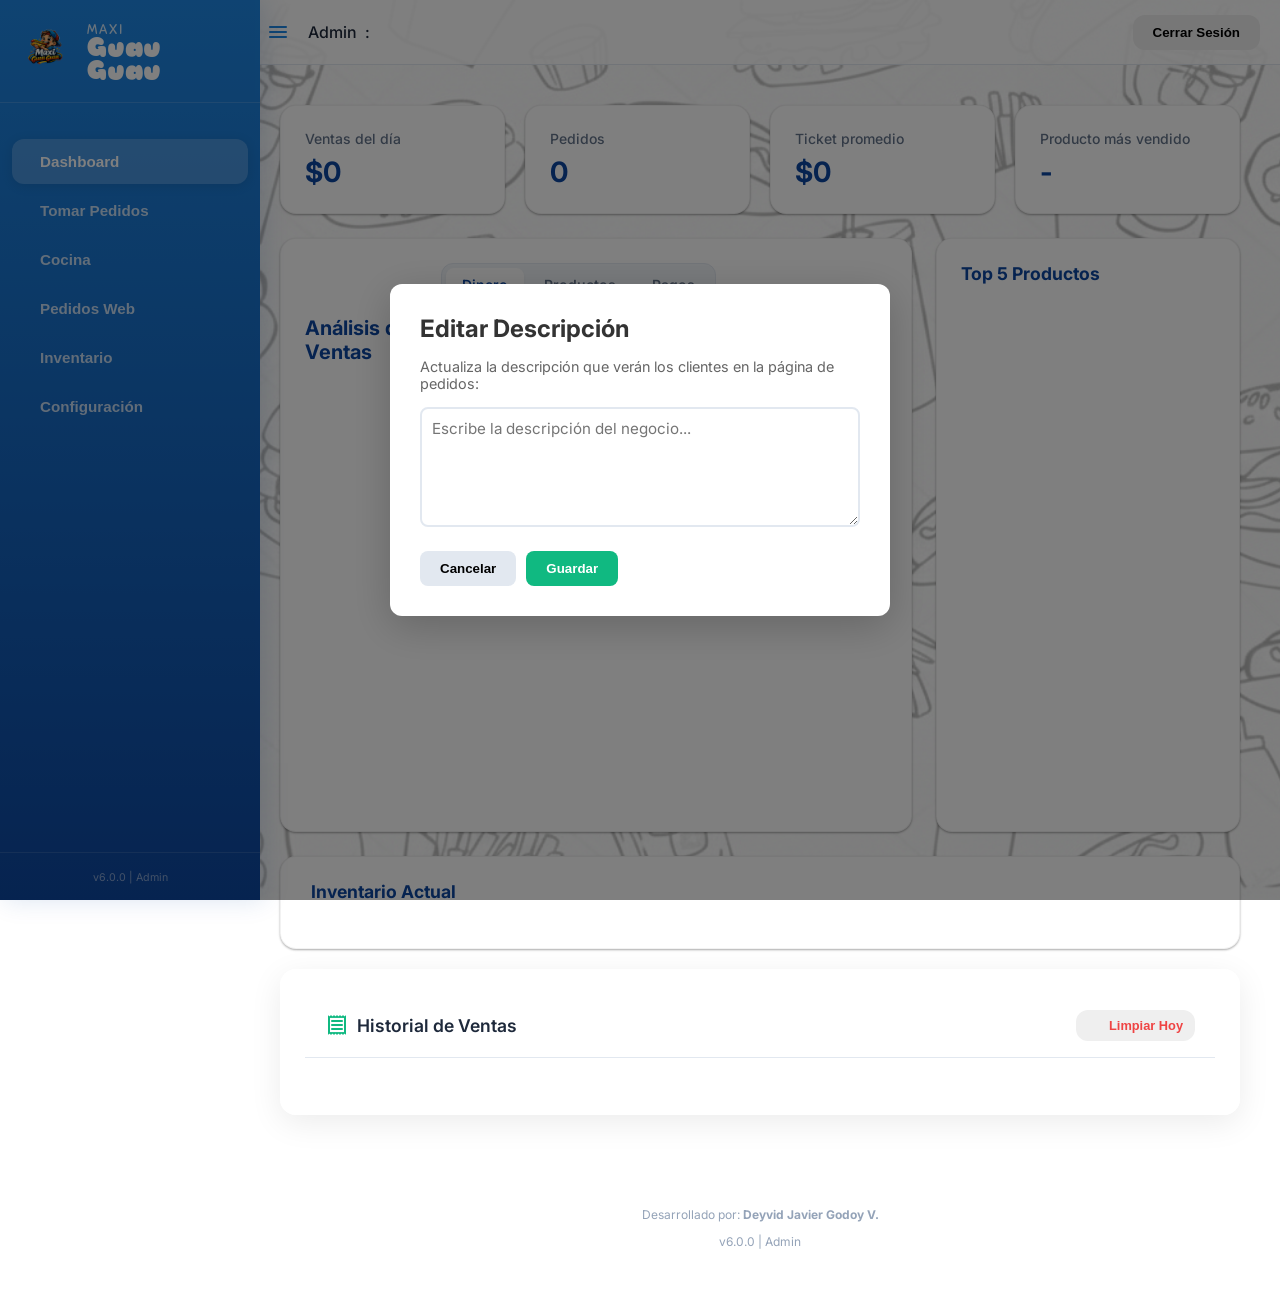
==== admin.html @ 05d18e53 "Primer commit" ====
<!doctype html>
<html lang="es">
  <head>
    <meta charset="UTF-8" />
    <meta
      name="viewport"
      content="width=device-width, initial-scale=1.0, maximum-scale=1.0, user-scalable=no" />
    <title>Admin - Maxi Guau Guau</title>
    <link
      rel="stylesheet"
      href="css/style.css" />
    <link
      rel="stylesheet"
      href="designinspo/variables.css" />
    <link
      rel="stylesheet"
      href="designinspo/layout.css" />
    <link
      rel="stylesheet"
      href="designinspo/components.css" />
    <link
      rel="stylesheet"
      href="designinspo/responsive.css" />
    <link
      rel="manifest"
      href="manifest.json" />

    <script src="https://cdnjs.cloudflare.com/ajax/libs/html2pdf.js/0.10.1/html2pdf.bundle.min.js"></script>
    <script src="https://www.gstatic.com/firebasejs/9.15.0/firebase-app-compat.js"></script>
    <script src="https://www.gstatic.com/firebasejs/9.15.0/firebase-firestore-compat.js"></script>
    <script src="https://www.gstatic.com/firebasejs/9.15.0/firebase-storage-compat.js"></script>
    <script src="https://www.gstatic.com/firebasejs/9.15.0/firebase-auth-compat.js"></script>
    <script src="https://cdn.jsdelivr.net/npm/chart.js"></script>
    <script src="https://unpkg.com/lucide@latest"></script>

    <link
      href="https://fonts.googleapis.com/css2?family=Inter:wght@400;500;600;700&family=Sniglet:wght@400;800&display=swap"
      rel="stylesheet" />
    <link
      href="https://fonts.googleapis.com/css2?family=Material+Symbols+Rounded:opsz,wght,FILL,GRAD@24,400,0,0"
      rel="stylesheet" />
  </head>
  <body>
    <div id="appBody">
      <aside
        class="sidebar"
        id="sidebar">
        <div class="sidebar-brand">
          <div class="brand-wrapper">
             <div class="brand-logo">
                <img src="img/assets/logo.png" alt="Maxi Guau Guau Logo" />
             </div>
             <div class="brand-text">
               <span class="brand-maxi">Maxi</span>
               <span class="brand-wouwou">Guau Guau</span>
             </div>
          </div>
        </div>
        <nav class="sidebar-nav">
          <button
            class="sidebar-btn sidebar-btn-new active"
            onclick="
              app.navegar('reportetotal');
              setActiveBtn(this);
            ">
            <i data-lucide="layout-dashboard"></i>
            <span>Dashboard</span>
          </button>
          <button
            class="sidebar-btn sidebar-btn-new"
            onclick="
              app.navegar('comanda');
              setActiveBtn(this);
            ">
            <i data-lucide="shopping-cart"></i>
            <span>Tomar Pedidos</span>
          </button>
          <button
            class="sidebar-btn sidebar-btn-new"
            onclick="
              app.navegar('cocina');
              setActiveBtn(this);
            ">
            <i data-lucide="chef-hat"></i>
            <span>Cocina</span>
          </button>
          <button
            class="sidebar-btn sidebar-btn-new"
            onclick="
              app.navegar('pedidosweb');
              setActiveBtn(this);
            ">
            <i data-lucide="globe"></i>
            <span>Pedidos Web</span>
          </button>
          <button
            class="sidebar-btn sidebar-btn-new"
            id="btn-nav-inventario"
            onclick="
              app.navegar('inventario');
              setActiveBtn(this);
            ">
            <i data-lucide="package"></i>
            <span>Inventario</span>
          </button>
          <button
            class="sidebar-btn sidebar-btn-new"
            onclick="setActiveBtn(this)">
            <i data-lucide="settings"></i>
            <span>Configuración</span>
          </button>
        </nav>
        <div class="sidebar-footer">
          <small>v6.0.0 | Admin</small>
        </div>
      </aside>

      <div
        class="sidebar-overlay"
        id="sidebarOverlay"
        onclick="toggleSidebar()"></div>

      <header>
        <div class="header-left">
          <button
            class="sidebar-toggle"
            onclick="toggleSidebar()">
            <span class="material-symbols-rounded">menu</span>
          </button>
          <div class="user-data">
            <span>Admin</span>
            :
            <b id="txtUserEmail"></b>
          </div>
        </div>
        <button
          class="btn btn-secondary"
          onclick="app.cerrarSesion()">
          Cerrar Sesión
        </button>
      </header>

      <main>
        <!-- Vista Dashboard / Reportes -->
        <div
          id="v-reportetotal"
          class="modulo">
          <!-- TODO EL CONTENIDO DEL DASHBOARD -->
          <div class="dashboard-grid">
            <div class="kpi-section">
              <div class="card kpi-card">
                <span class="kpi-title">Ventas del día</span>
                <span
                  class="kpi-value count-up"
                  id="kpi-ventas">
                  $0
                </span>
              </div>
              <div class="card kpi-card">
                <span class="kpi-title">Pedidos</span>
                <span
                  class="kpi-value count-up"
                  id="kpi-pedidos">
                  0
                </span>
              </div>
              <div class="card kpi-card">
                <span class="kpi-title">Ticket promedio</span>
                <span
                  class="kpi-value count-up"
                  id="kpi-ticket">
                  $0
                </span>
              </div>
              <div class="card kpi-card">
                <span class="kpi-title">Producto más vendido</span>
                <span
                  class="kpi-value"
                  id="kpi-top-prod">
                  -
                </span>
              </div>
            </div>

            <div class="charts-section card">
              <div
                style="
                  display: flex;
                  justify-content: space-between;
                  align-items: center;
                  margin-bottom: 20px;
                ">
                <h2 style="margin: 0; font-size: 1.25rem">
                  Análisis de Ventas
                </h2>
                <div style="display: flex; align-items: center; gap: 15px; flex-wrap: wrap;">
                  <div class="chart-tabs">
                    <button
                      class="chart-tab-btn active"
                      onclick="app.setChartMode('money', this)">
                      Dinero
                    </button>
                    <button
                      class="chart-tab-btn"
                      onclick="app.setChartMode('products', this)">
                      Productos
                    </button>
                    <button
                      class="chart-tab-btn"
                      onclick="app.setChartMode('payments', this)">
                      Pagos
                    </button>
                  </div>
                  <div class="report-controls" style="display: flex; align-items: center; gap: 10px; background: #fff; padding: 6px 14px; border-radius: 12px; border: 1px solid #e2e8f0; box-shadow: 0 4px 6px rgba(0,0,0,0.05);">
                    <div style="display: flex; align-items: center; gap: 8px;">
                      <i data-lucide="calendar" style="width: 16px; height: 16px; color: #64748b;"></i>
                      <input type="date" id="fechaReporte" onchange="app.renderReporteDash()" style="border: none; background: transparent; font-size: 0.85rem; color: #1e293b; font-family: inherit; font-weight: 500; outline: none; width: 130px;">
                    </div>
                    <div style="width: 1px; height: 18px; background: #cbd5e1; margin: 0 5px;"></div>
                    <button
                      class="btn-icon"
                      style="background: #1e293b; color: #fff; border: none; padding: 6px 12px; border-radius: 8px; cursor: pointer; display: flex; align-items: center; gap: 8px; font-weight: 600; font-size: 0.8rem; transition: all 0.2s;"
                      onclick="app.generarPDFReporte()"
                      onmouseover="this.style.background='#334155'"
                      onmouseout="this.style.background='#1e293b'">
                      <i data-lucide="download" style="width: 14px; height: 14px"></i>
                      <span>PDF</span>
                    </button>
                  </div>
                </div>
              </div>
              <div
                id="chart-sub-tabs"
                style="display: flex; gap: 10px; margin-bottom: 20px"></div>
              <div
                class="chart-container"
                style="height: 350px">
                <canvas id="analysisChart"></canvas>
              </div>
            </div>

            <div class="side-info-section card">
              <h2 style="margin-top: 0; margin-bottom: 20px; font-size: 1.1rem">
                Top 5 Productos
              </h2>
              <div id="top-products-list"></div>
            </div>

            <div class="bottom-section card">
              <div
                style="
                  display: flex;
                  justify-content: space-between;
                  align-items: center;
                  margin-bottom: 20px;
                ">
                <h2 style="margin: 0; font-size: 1.1rem">
                  <i
                    data-lucide="package"
                    style="
                      width: 20px;
                      height: 20px;
                      vertical-align: middle;
                      margin-right: 6px;
                    "></i>
                  Inventario Actual
                </h2>
              </div>
              <div
                id="inventory-summary-list"
                style="
                  display: grid;
                  grid-template-columns: repeat(auto-fill, minmax(200px, 1fr));
                  gap: 15px;
                "></div>
            </div>
          </div>

          <div class="dashboard-card transactions-card">
            <div class="card-header" style="display: flex; justify-content: space-between; align-items: center;">
              <h2 class="card-title" style="margin: 0;">
                <span class="material-symbols-rounded">receipt</span>
                Historial de Ventas
              </h2>
              <button class="btn btn-danger-icon" onclick="app.limpiarHistorialDia()" title="Limpiar historial de hoy" style="padding: 8px 12px; font-size: 0.8rem; display: flex; align-items: center; gap: 5px;">
                <i data-lucide="trash-2" style="width: 16px;"></i>
                Limpiar Hoy
              </button>
            </div>
            <div
              class="transactions-list"
              id="listaVentas"></div>
          </div>
        </div>

        <!-- Vista Inventario (Nueva Sección en lugar de Modal) -->
        <div id="v-inventario" class="modulo" style="display: none;">
          <div class="card" style="margin-bottom: 20px;">
             <div style="display: flex; justify-content: space-between; align-items: center;">
                <h2 style="margin: 0;"><i data-lucide="package" style="vertical-align: middle; margin-right: 10px;"></i> Gestión de Inventario</h2>
                <div class="inventory-tabs">
                   <button class="inventory-tab-btn active" id="tab-inv-hamburguesas" onclick="app.selectInventoryCat('hamburguesas')">
                      <img src="https://img.icons8.com/ultraviolet/40/hamburger.png" style="width: 24px; height: 24px;" />
                      <span>Hamburguesas</span>
                   </button>
                   <button class="inventory-tab-btn" id="tab-inv-perros" onclick="app.selectInventoryCat('perros')">
                      <img src="https://img.icons8.com/ultraviolet/40/hot-dog.png" style="width: 24px; height: 24px;" />
                      <span>Perros</span>
                   </button>
                   <button class="inventory-tab-btn" id="tab-inv-salchipapas" onclick="app.selectInventoryCat('salchipapas')">
                      <img src="https://img.icons8.com/external-icongeek26-outline-colour-icongeek26/64/external-stir-fry-mexican-food-icongeek26-outline-colour-icongeek26.png" style="width: 24px; height: 24px;" />
                      <span>Salchipapas</span>
                   </button>
                   <button class="inventory-tab-btn" id="tab-inv-bebidas" onclick="app.selectInventoryCat('bebidas')">
                      <img src="https://img.icons8.com/pulsar-gradient/48/soda-water.png" style="width: 24px; height: 24px;" />
                      <span>Bebidas</span>
                   </button>
                   <button class="inventory-tab-btn" id="tab-inv-otros" onclick="app.selectInventoryCat('otros')">
                      <img src="https://img.icons8.com/bubbles/50/null/box.png" style="width: 24px; height: 24px;" />
                      <span>Otros</span>
                   </button>
                </div>
              </div>
          </div>

          <div id="inventory-list-view-main" class="card">
             <div style="display: flex; justify-content: space-between; align-items: center; margin-bottom: 25px; border-bottom: 2px solid #f1f5f9; padding-bottom: 15px;">
                <h3 id="inventory-list-title-main" style="margin: 0; color: var(--primary); font-family: 'Sniglet', cursive; font-size: 1.5rem;">Seleccione una categoría</h3>
                <div style="display: flex; gap: 10px;">
                   <button class="btn btn-primary" onclick="app.mostrarFormularioNuevoProducto()" style="border-radius: 12px; padding: 10px 20px;">
                      <i data-lucide="plus" style="margin-right: 5px;"></i> Nuevo Producto
                   </button>
                   <button class="btn btn-primary" onclick="app.abrirEdicionDescripcion()" style="border-radius: 12px; padding: 10px 20px;">
                      <i data-lucide="edit-2" style="margin-right: 5px;"></i> Editar Descripción
                   </button>
                   <div id="togglePedidosWeb" class="toggle-pill pausado" onclick="app.togglePedidosWeb()">
                      <i data-lucide="power" style="width: 18px; margin-right: 8px;"></i>
                      <span>Pedidos Web: Pausados</span>
                   </div>
                </div>
             </div>
             <div id="inventory-list-container-main" class="inventory-grid-modern">
                <!-- Tarjetas de productos con diseño mejorado -->
             </div>
          </div>

          <!-- Formulario nuevo producto con selector de imagen -->
          <div id="inventory-form-container-main" style="display: none;" class="card">
             <h3 style="margin-bottom: 18px; color: var(--primary); font-family: 'Sniglet', cursive;">
               <i data-lucide="plus-circle" style="vertical-align: middle; margin-right: 8px; width: 20px;"></i>
               Añadir Producto
             </h3>
             <div style="display: grid; grid-template-columns: 1fr 1fr 1fr; gap: 10px; margin-bottom: 10px;">
                <input type="text" id="inv-prod-name" placeholder="Nombre del producto..." />
                <input type="number" id="inv-prod-price" placeholder="Precio (ej. 12000)" />
                <input type="number" id="inv-prod-stock" placeholder="Stock inicial" />
             </div>
             <div style="margin-bottom: 14px;">
                <input type="text" id="inv-prod-desc" placeholder="Descripción (ingredientes, variantes...)" style="width: 100%;" />
             </div>

             <!-- Selector visual de imagen -->
             <div style="background: #f8fafc; border: 2px dashed #e2e8f0; border-radius: 12px; padding: 16px; margin-bottom: 16px;">
               <p style="font-weight: 700; font-size: 0.82rem; color: #64748b; margin: 0 0 12px 0; text-transform: uppercase; letter-spacing: 0.5px;">
                 <i data-lucide="image" style="vertical-align: middle; width: 14px; margin-right: 4px;"></i>
                 Foto del Producto <span style="font-weight: 400; color: #94a3b8;">(opcional)</span>
               </p>
               <div id="img-picker-grid" style="display: flex; flex-wrap: wrap; gap: 10px;"></div>
               <input type="hidden" id="inv-prod-imagen" />
             </div>

             <div style="display: flex; gap: 10px;">
                <button class="btn btn-secondary" onclick="app.ocultarFormularioNuevoProducto()">
                  <i data-lucide="x" style="width: 16px; margin-right: 4px;"></i>Cancelar
                </button>
                <button class="btn btn-primary" onclick="app.guardarNuevoProducto()">
                  <i data-lucide="save" style="width: 16px; margin-right: 4px;"></i>Guardar Producto
                </button>
             </div>
          </div>
        </div>

        <!-- Vista Tomar Pedidos (Mesas) -->
        <div
          id="v-comanda"
          class="modulo"
          style="display: none">
          <div style="padding: 15px; text-align: center">
            <h2 style="margin: 0; font-size: 1.5rem">
              <i
                data-lucide="grid-3x3"
                style="vertical-align: middle; margin-right: 10px"></i>
              Gestión de Mesas
            </h2>
          </div>
          <div
            id="gridMesas"
            class="grid-mesas"></div>
        </div>

        <!-- Vista Cocina -->
        <div
          id="v-cocina"
          class="modulo"
          style="display: none">
          <div style="padding: 15px; text-align: center">
            <h2 style="margin: 0; font-size: 1.5rem">
              <i
                data-lucide="chef-hat"
                style="
                  width: 32px;
                  height: 32px;
                  vertical-align: middle;
                  margin-right: 10px;
                "></i>
              Monitor de Cocina
            </h2>
          </div>
          <div id="listaCocina"></div>
        </div>

        <!-- Vista Pedidos Web -->
        <div
          id="v-pedidosweb"
          class="modulo"
          style="display: none">
          <div style="padding: 15px; text-align: center;">
            <h2 style="margin: 0; font-size: 1.5rem">
              <i data-lucide="globe" style="width: 32px; height: 32px; vertical-align: middle; margin-right: 10px"></i>
              Pedidos Web (Externos)
            </h2>
          </div>
          <div id="listaPedidosWeb" style="padding: 15px; display: grid; gap: 15px; grid-template-columns: repeat(auto-fill, minmax(300px, 1fr));"></div>
        </div>
      </main>

      <!-- Modal Mesa -->
      <div
        id="modalMesa"
        class="modal"
        style="display: none">
        <div class="modal-content modal-split">
          <!-- 1. PANEL MENÚ (Selección) -->
          <div class="section-panel panel-menu">
            <div id="categoriasView">
              <h3 style="color: var(--primary); margin-top: 0; margin-bottom: 20px;">Menú</h3>
              <div class="grid-categorias-large">
                <button onclick="app.abrirCategoria('hamburguesas')" class="btn-categoria-large">
                  <img src="https://img.icons8.com/ultraviolet/40/hamburger.png" style="width: 48px; height: 48px" alt="Hamburguesas">
                  <span>Hamburguesas</span>
                </button>
                <button onclick="app.abrirCategoria('perros')" class="btn-categoria-large">
                  <img src="https://img.icons8.com/ultraviolet/40/hot-dog.png" style="width: 48px; height: 48px" alt="Perros">
                  <span>Perros Calientes</span>
                </button>
                <button onclick="app.abrirCategoria('salchipapas')" class="btn-categoria-large">
                  <img src="https://img.icons8.com/external-icongeek26-outline-colour-icongeek26/64/external-stir-fry-mexican-food-icongeek26-outline-colour-icongeek26.png" style="width: 48px; height: 48px" alt="Salchipapas">
                  <span>Salchipapas</span>
                </button>
                <button onclick="app.abrirCategoria('bebidas')" class="btn-categoria-large">
                  <img src="https://img.icons8.com/pulsar-gradient/48/soda-water.png" style="width: 48px; height: 48px" alt="Bebidas">
                  <span>Bebidas</span>
                </button>
              </div>
            </div>
            <div id="productosView" style="display: none">
              <button class="btn-volver" onclick="app.volverCategorias()">
                <span class="material-symbols-rounded">arrow_back</span> Atrás
              </button>
              <h3 id="tituloCategoriaActual" style="color: var(--primary); margin-top: 15px; margin-bottom: 20px;">Productos</h3>
              <div id="listaItems" class="grid-productos"></div>
            </div>
          </div>

          <!-- 2. PANEL PEDIDO (Lo que hay en la mesa) -->
          <div class="section-panel panel-pedido">
            <h2 id="mesaNum" style="margin-top: 0; font-size: 1.4rem; text-align: center;"></h2>
            <div style="font-weight: 600; font-size: 0.9rem; margin-bottom: 10px; color: #64748b; border-bottom: 1px solid #e2e8f0; padding-bottom: 5px;">Pedido Actual:</div>
            <div id="itemsCarrito" style="flex: 1; overflow-y: auto;"></div>
          </div>

          <!-- 3. PANEL PAGO (Totales y Cobro) -->
          <div class="section-panel panel-pago">
            <div style="font-weight: 600; font-size: 0.9rem; margin-bottom: 15px; color: #64748b; border-bottom: 1px solid #e2e8f0; padding-bottom: 5px;">Total y Pago:</div>
            
            <div class="llevar-box" style="margin-bottom: 10px">
              <label>Llevar ($1000):</label>
              <div style="display: flex; gap: 5px">
                <button onclick="app.decrementarLlevar()" style="padding: 0 10px; background: var(--primary); color: white;">-</button>
                <input type="number" id="cantLlevar" value="0" min="0" style="width: 50px; padding: 5px; text-align: center" onchange="app.actualizarTotal()" />
                <button onclick="app.incrementarLlevar()" style="padding: 0 10px; background: var(--primary); color: white;">+</button>
              </div>
            </div>

            <div class="propina-box">
              <label>Agregar Propina:</label>
              <div style="display: flex; gap: 5px">
                <button class="btn-propina" onclick="app.setPropina(0)">0%</button>
                <button class="btn-propina" onclick="app.setPropina(0.1)">10%</button>
                <button class="btn-propina" onclick="app.setPropinaMensaje()">Monto</button>
              </div>
            </div>

            <div style="background: rgba(16, 185, 129, 0.05); border-radius: 10px; padding: 10px; margin-top: 10px; border: 1px solid rgba(16, 185, 129, 0.1);">
              <div style="display: flex; justify-content: space-between; font-size: 0.9rem;">
                <span>Subtotal:</span>
                <span id="subtotalMesa">$0</span>
              </div>
              <div style="display: flex; justify-content: space-between; color: #10b981; font-size: 0.9rem;">
                <span>Propina:</span>
                <span id="propinaMesa">$0</span>
              </div>
              <h3 id="totalMesa" style="margin: 8px 0 0 0; font-size: 1.5rem; color: var(--primary); text-align: center;">Total: $0</h3>
            </div>

            <select id="metodoPago" onchange="app.onPaymentMethodChange()" style="margin-top: 15px; width: 100%;">
              <option value="">Pendiente (Cocina)</option>
              <option value="Efectivo">Efectivo</option>
              <option value="Transferencia">Transferencia</option>
              <option value="Mixto">Mixto</option>
            </select>

            <div id="paymentInputs" style="margin-top: 10px">
              <div id="efectivoBox" style="display: none; margin-top: 8px">
                <label>Recibido:</label>
                <input type="number" id="cashReceived" min="0" value="0" style="width: 100%;" oninput="app.updateChange()" />
                <div id="changeDisplay" style="margin-top: 6px; font-weight: 600; color: #10b981;">Cambio: $0</div>
              </div>
              <div id="transferBox" style="display: none; margin-top: 8px">
                <label>Referencia:</label>
                <input type="text" id="transferRef" placeholder="Referencia..." style="width: 100%;" />
                <label style="margin-top:5px; display:block;">Monto:</label>
                <input type="number" id="transferAmount" min="0" value="0" style="width: 100%;" oninput="app.updateChange()" />
              </div>
              <div id="mixedBox" style="display: none; margin-top: 8px">
                <label>Monto transfer:</label>
                <input type="number" id="mixedTransferAmount" min="0" value="0" style="width: 100%;" oninput="app.updateChange()" />
                <label style="margin-top:5px; display:block;">Recibido efectivo:</label>
                <input type="number" id="mixedCashReceived" min="0" value="0" style="width: 100%;" oninput="app.updateChange()" />
                <div id="mixedChangeDisplay" style="margin-top: 6px; font-weight: 600; color: #10b981;">Cambio: $0</div>
              </div>
            </div>

            <div style="display: flex; gap: 10px; margin-top: auto; padding-top: 20px;">
              <button class="btn-cancelar" style="flex: 1" onclick="app.cerrarMesa()">Cerrar</button>
              <button class="btn-confirmar" style="flex: 2" onclick="app.guardarPedido()">Guardar / Pagar</button>
            </div>
          </div>
        </div>
        </div>
      </div>



      <footer
        style="
          padding: 40px 20px;
          text-align: center;
          color: #94a3b8;
          font-size: 0.75rem;
        ">
        <p>
          Desarrollado por:
          <strong>Deyvid Javier Godoy V.</strong>
        </p>
        <span>v6.0.0 | Admin</span>
      </footer>
    </div>

    <script src="js/firebase-config.js"></script>
    <script src="js/app.js"></script>
    <script>
      // Protección de ruta para Admin
      firebase.auth().onAuthStateChanged((user) => {
        if (!user) {
          window.location.href = 'login.html';
        } else {
          // Validar rol en Firestore
          firebase
            .firestore()
            .collection('users')
            .doc(user.uid)
            .get()
            .then((doc) => {
              if (doc.exists && doc.data().rol === 'admin') {
                // El admin puede estar aquí
              } else {
                // Si no es admin, fuera
                window.location.href = 'login.html';
              }
            });
        }
      });

      lucide.createIcons();
      function toggleSidebar() {
        var sb = document.getElementById('sidebar');
        var body = document.body;
        if (window.innerWidth <= 768) {
          sb.classList.toggle('open');
          document.getElementById('sidebarOverlay').classList.toggle('open');
        } else {
          sb.classList.toggle('collapsed');
          body.classList.toggle('sidebar-collapsed');
        }
      }
      function setActiveBtn(el) {
        document
          .querySelectorAll('.sidebar-btn')
          .forEach((b) => b.classList.remove('active'));
        el.classList.add('active');
        if (window.innerWidth < 768) toggleSidebar();
      }
    </script>

    <!-- Modal para editar descripción -->
    <div id="modalEditarDesc" style="display:none; position:fixed; top:0; left:0; right:0; bottom:0; background:rgba(0,0,0,0.5); z-index:1000; display:flex; align-items:center; justify-content:center;">
      <div style="background:white; padding:30px; border-radius:12px; max-width:500px; width:90%; box-shadow:0 10px 40px rgba(0,0,0,0.2);">
        <h2 style="margin:0 0 15px 0; color:#333;">Editar Descripción</h2>
        <p style="font-size:0.9rem; color:#666; margin:0 0 15px 0;">Actualiza la descripción que verán los clientes en la página de pedidos:</p>
        <textarea id="textareaDesc" style="width:100%; height:120px; padding:10px; border:2px solid #e2e8f0; border-radius:8px; font-family:inherit; font-size:0.95rem; resize:vertical;" placeholder="Escribe la descripción del negocio..."></textarea>
        <div style="display:flex; gap:10px; margin-top:20px;">
          <button onclick="app.cerrarEdicionDescripcion()" style="padding:10px 20px; border:none; background:#e2e8f0; border-radius:8px; cursor:pointer; font-weight:600;">Cancelar</button>
          <button onclick="app.guardarDescripcion()" style="padding:10px 20px; border:none; background:#10b981; color:white; border-radius:8px; cursor:pointer; font-weight:600;">Guardar</button>
        </div>
      </div>
    </div>

  </body>
</html>
---- css/style.css ----
/* --- VARIABLES DE COLOR Y ESTILO (Paleta Azul Degradado) --- */
:root {
  --primary: #1e88e5; /* Vibrant Blue from Logo */
  --primary-dark: #0d47a1;
  --primary-light: #42a5f5;
  --primary-medium: #64b5f6;
  --primary-pale: #e3f2fd;
  --accent: #f97316; /* Orange from Logo */
  --accent-red: #ef4444;
  --accent-yellow: #facc15;
  --mesa-libre: rgba(30, 136, 229, 0.2);
  --mesa-ocupada: rgba(249, 115, 22, 0.8);
  --bg-trans: rgba(255, 255, 255, 0.95);
  --sombra: 0 8px 32px rgba(30, 136, 229, 0.15);

  /* Sidebar */
  --sidebar-width: 240px;
  --sidebar-width-collapsed: 78px;
  --sidebar-bg: linear-gradient(180deg, #1e88e5 0%, #0d47a1 100%);

  /* Paleta moderna para dashboard */
  --dashboard-bg: #f8fafc;
  --dashboard-card: #ffffff;
  --dashboard-accent-green: #10b981;
  --dashboard-accent-blue: #3b82f6;
  --dashboard-text: #1e293b;
  --dashboard-text-light: #64748b;
  --dashboard-border: #e2e8f0;
  --dashboard-success: #10b981;
  --dashboard-warning: #f59e0b;
  --dashboard-danger: #ef4444;
}

/* --- CONFIGURACIÓN DEL FONDO (AQUÍ SE DEFINE TU PNG) --- */
html {
  background: url('../img/assets/fondo.png') repeat fixed;
  background-size: auto;
  height: 100%;
}

body {
  margin: 0;
  font-family: 'Inter', 'Segoe UI', Tahoma, Geneva, Verdana, sans-serif;
  background: transparent;
  min-height: 100vh;
  color: #333;
}

.sidebar-brand {
  padding: 30px 20px;
  border-bottom: 1px solid rgba(255, 255, 255, 0.1);
  margin-bottom: 20px;
}

.brand-wrapper {
  display: flex;
  align-items: center;
  gap: 15px;
}

.brand-logo {
  background: transparent;
  display: flex;
  align-items: center;
  justify-content: center;
}

.brand-logo img {
  height: 52px;
  width: auto;
  object-fit: contain;
}

.brand-text {
  font-family: 'Sniglet', cursive;
  line-height: 0.9;
  display: flex;
  flex-direction: column;
}

.brand-maxi {
  font-size: 0.85rem;
  font-weight: 500;
  text-transform: uppercase;
  color: rgba(255, 255, 255, 0.8);
  letter-spacing: 2px;
}

.brand-wouwou {
  font-size: 1.6rem;
  font-weight: 800;
  color: #ffffff;
}

/* Botón Purgar */
.btn-danger {
  background: #fee2e2;
  color: #ef4444;
  border: 1px solid #fecaca;
  transition: all 0.2s;
}

.btn-danger:hover {
  background: #ef4444;
  color: white;
  border-color: #ef4444;
}

/* --- PANTALLA DE LOGIN --- */
.pantalla-login {
  height: 100vh;
  display: flex;
  align-items: center;
  justify-content: center;
  background:
    linear-gradient(rgba(81, 99, 115, 0.7), rgba(81, 99, 115, 0.8)),
    url('../modern_food_pos_bg_1772056094091.png') no-repeat center center;
  /* fallback if the file is not found or in different directory */
  background-size: cover;
  backdrop-filter: blur(2px);
}

.card-login {
  background: rgba(255, 255, 255, 0.9);
  backdrop-filter: blur(12px);
  color: var(--primary-dark);
  padding: 48px;
  border-radius: var(--radius-xl);
  text-align: center;
  width: 90%;
  max-width: 440px;
  box-shadow:
    0 20px 25px -5px rgba(0, 0, 0, 0.1),
    0 10px 10px -5px rgba(0, 0, 0, 0.04);
  border: 1px solid rgba(255, 255, 255, 0.5);
}

.card-login h1 {
  color: var(--primary-dark);
  margin-bottom: 30px;
  font-size: 2rem;
  font-weight: 800;
  letter-spacing: -0.01em;
}

.card-login input {
  width: 100%;
  padding: 12px 16px;
  margin: 10px 0;
  border: 1px solid #e2e8f0;
  border-radius: var(--radius-md);
  font-size: 1rem;
  background: #f8fafc;
  color: var(--text-main);
  transition: all 0.2s;
}

.card-login input:focus {
  outline: none;
  border-color: var(--primary-soft);
  box-shadow: 0 0 0 4px rgba(153, 173, 191, 0.2);
}

.btn-confirmar {
  width: 100%;
  padding: 14px;
  background: var(--primary-dark);
  color: white;
  border: none;
  border-radius: var(--radius-md);
  font-weight: 700;
  font-size: 1rem;
  cursor: pointer;
  transition: all 0.2s;
  text-transform: uppercase;
  letter-spacing: 0.05em;
}

.btn-confirmar:hover {
  background: #3e4c59;
  transform: translateY(-2px);
  box-shadow: 0 4px 12px rgba(81, 99, 115, 0.2);
}

/* --- SIDEBAR --- */
.sidebar {
  position: fixed;
  top: 0;
  left: 0;
  width: var(--sidebar-width);
  height: 100vh;
  background: var(--sidebar-bg);
  z-index: 1100;
  display: flex;
  flex-direction: column;
  box-shadow: 4px 0 24px rgba(13, 71, 161, 0.15);
  transition:
    transform 0.3s cubic-bezier(0.4, 0, 0.2, 1),
    width 0.3s cubic-bezier(0.4, 0, 0.2, 1);
}

/* Sidebar collapsed state for desktop */
.sidebar.collapsed {
  width: var(--sidebar-width-collapsed);
}

.sidebar.collapsed .sidebar-title,
.sidebar.collapsed .sidebar-btn span,
.sidebar.collapsed .sidebar-footer small,
.sidebar.collapsed .brand-text {
  display: none;
}

.sidebar.collapsed .sidebar-btn {
  justify-content: center;
  padding: 14px 0;
}

.sidebar.collapsed .sidebar-brand {
  justify-content: center;
  padding: 24px 0 20px;
}

.sidebar-brand {
  display: flex;
  align-items: center;
  gap: 12px;
  padding: 24px 20px 20px;
  border-bottom: 1px solid rgba(255, 255, 255, 0.15);
}

.sidebar-logo {
  width: 40px;
  height: 40px;
  filter: drop-shadow(0 2px 6px rgba(0, 0, 0, 0.2));
}

.sidebar-title {
  color: #fff;
  font-size: 1.25rem;
  font-weight: 700;
  letter-spacing: 0.5px;
}

.sidebar-nav {
  flex: 1;
  display: flex;
  flex-direction: column;
  gap: 4px;
  padding: 16px 12px;
  overflow-y: auto;
}

.sidebar-btn {
  display: flex;
  align-items: center;
  gap: 12px;
  padding: 14px 16px;
  background: transparent;
  border: none;
  border-radius: 12px;
  color: rgba(255, 255, 255, 0.75);
  font-size: 0.95rem;
  font-weight: 600;
  cursor: pointer;
  transition: all 0.25s ease;
  text-align: left;
}

.sidebar-btn:hover {
  background: rgba(255, 255, 255, 0.12);
  color: #fff;
  transform: translateX(4px);
  box-shadow: none;
}

.sidebar-btn.active {
  background: rgba(255, 255, 255, 0.2);
  color: #fff;
  box-shadow: 0 2px 12px rgba(0, 0, 0, 0.1);
}

.sidebar-icon {
  width: 32px;
  height: 32px;
  filter: drop-shadow(0 2px 4px rgba(0, 0, 0, 0.15));
}

.sidebar-footer {
  padding: 16px 20px;
  border-top: 1px solid rgba(255, 255, 255, 0.12);
  text-align: center;
  color: rgba(255, 255, 255, 0.5);
  font-size: 0.8rem;
}

.sidebar-overlay {
  display: none;
  position: fixed;
  inset: 0;
  background: rgba(0, 0, 0, 0.3);
  z-index: 900;
  transition: opacity 0.3s ease;
}

.sidebar-toggle {
  display: flex;
  background: transparent;
  border: none;
  color: var(--primary);
  font-size: 1.5rem;
  padding: 6px;
  cursor: pointer;
  border-radius: 8px;
  transition: background 0.2s;
}

.sidebar-toggle:hover {
  background: var(--primary-pale);
  box-shadow: none;
  transform: none;
}

/* --- HEADER (con sidebar) --- */
header {
  background: rgba(255, 255, 255, 0.9);
  padding: 14px 20px;
  border-bottom: 1px solid var(--dashboard-border);
  display: flex;
  justify-content: space-between;
  align-items: center;
  margin-left: var(--sidebar-width);
  transition: margin-left 0.3s cubic-bezier(0.4, 0, 0.2, 1);
}

.sidebar-collapsed header {
  margin-left: var(--sidebar-width-collapsed);
}

.header-left {
  display: flex;
  align-items: center;
  gap: 12px;
}

header .user-data {
  display: flex;
  align-items: center;
  gap: 8px;
  color: var(--dashboard-text);
  font-weight: 500;
}

h1,
h2,
h3 {
  color: var(--primary-dark);
}

.mesa-card {
  background: var(--white);
  border: 1px solid var(--border-color);
  border-radius: var(--radius-lg);
  transition: var(--transition-normal);
}

.mesa-card.libre {
  background: var(--white);
  color: var(--text-main);
}

.mesa-card.ocupada {
  background: var(--primary-soft);
  color: var(--white);
  border-color: var(--primary-dark);
}

.mesa-card:hover {
  transform: translateY(-4px);
  box-shadow: var(--shadow-md);
}

/* Modal Split Overrides */
.modal-split {
  max-width: 1000px !important;
  border-radius: var(--radius-xl) !important;
}

.btn-categoria-large {
  background: #f8fafc !important;
  border: 1px solid #e2e8f0 !important;
  border-radius: var(--radius-lg) !important;
  color: var(--primary-dark) !important;
}

.btn-categoria-large:hover {
  background: var(--primary-soft) !important;
  color: var(--white) !important;
}

/* --- MAIN CONTENT AREA --- */
main {
  margin-left: var(--sidebar-width);
  transition: margin-left 0.3s cubic-bezier(0.4, 0, 0.2, 1);
}

.sidebar-collapsed main {
  margin-left: var(--sidebar-width-collapsed);
}

footer {
  margin-left: var(--sidebar-width);
  transition: margin-left 0.3s cubic-bezier(0.4, 0, 0.2, 1);
}

.sidebar-collapsed footer {
  margin-left: var(--sidebar-width-collapsed);
}

/* --- GRID DE MESAS --- */
.grid-mesas {
  display: grid;
  grid-template-columns: repeat(auto-fill, minmax(120px, 1fr));
  gap: 12px;
  padding: 15px;
  background: transparent;
}

.mesa-card {
  height: 100px;
  border-radius: 14px;
  display: flex;
  flex-direction: column;
  align-items: center;
  justify-content: center;
  cursor: pointer;
  transition: all 0.3s cubic-bezier(0.4, 0, 0.2, 1);
  font-weight: 600;
  box-shadow: 0 4px 12px rgba(0, 0, 0, 0.08);
  border: 2px solid transparent;
  font-size: 1rem;
}

/* --- MESAS LIBRES --- */
.libre {
  background: linear-gradient(
    135deg,
    rgba(30, 136, 229, 0.8),
    rgba(66, 165, 245, 0.6)
  );
  color: white;
  backdrop-filter: blur(10px);
  border: 2px solid rgba(66, 165, 245, 0.5);
  box-shadow: 0 4px 15px rgba(30, 136, 229, 0.2);
}

.libre:hover {
  background: linear-gradient(
    135deg,
    rgba(13, 71, 161, 0.9),
    rgba(30, 136, 229, 0.8)
  );
  transform: translateY(-4px);
  box-shadow: 0 8px 20px rgba(13, 71, 161, 0.3);
  border-color: rgba(30, 136, 229, 0.8);
}

/* --- MESAS OCUPADAS --- */
.ocupada {
  background: linear-gradient(
    135deg,
    rgba(251, 146, 60, 0.85),
    rgba(249, 115, 22, 0.7)
  );
  color: white;
  backdrop-filter: blur(10px);
  border: 2px solid rgba(251, 146, 60, 0.7);
  box-shadow:
    0 4px 15px rgba(251, 146, 60, 0.3),
    inset 0 2px 8px rgba(255, 255, 255, 0.2);
  animation: pulseOcupada 2s infinite;
  font-weight: 700;
}

.ocupada:hover {
  background: linear-gradient(
    135deg,
    rgba(234, 88, 12, 0.95),
    rgba(249, 115, 22, 0.85)
  );
  transform: translateY(-4px) scale(1.02);
  box-shadow:
    0 8px 25px rgba(251, 146, 60, 0.4),
    inset 0 2px 8px rgba(255, 255, 255, 0.2);
  border-color: rgba(251, 146, 60, 0.9);
}

/* --- MESA SELECCIONADA (EFECTO NEON) --- */
.mesa-card.selected,
.mesa-card.active {
  border: 3px solid #42a5f5 !important;
  box-shadow:
    0 0 20px rgba(66, 165, 245, 0.6),
    0 0 40px rgba(66, 165, 245, 0.3),
    inset 0 0 10px rgba(66, 165, 245, 0.2) !important;
  animation: neonGlow 1.5s ease-in-out infinite;
}

.mesa-card.selected.ocupada {
  border-color: #ff6b00 !important;
  box-shadow:
    0 0 20px rgba(255, 107, 0, 0.6),
    0 0 40px rgba(255, 107, 0, 0.3),
    inset 0 0 10px rgba(255, 107, 0, 0.2) !important;
}

/* --- ANIMACIONES --- */
@keyframes pulseOcupada {
  0% {
    transform: scale(1);
    opacity: 0.95;
  }
  50% {
    transform: scale(1.03);
    opacity: 1;
  }
  100% {
    transform: scale(1);
    opacity: 0.95;
  }
}

@keyframes neonGlow {
  0%,
  100% {
    box-shadow:
      0 0 20px rgba(66, 165, 245, 0.6),
      0 0 40px rgba(66, 165, 245, 0.3),
      inset 0 0 10px rgba(66, 165, 245, 0.2);
  }
  50% {
    box-shadow:
      0 0 30px rgba(66, 165, 245, 0.8),
      0 0 60px rgba(66, 165, 245, 0.5),
      inset 0 0 15px rgba(66, 165, 245, 0.3);
  }
}

@keyframes pulse {
  0% {
    transform: scale(1);
    opacity: 1;
  }
  50% {
    transform: scale(1.02);
    opacity: 0.9;
  }
  100% {
    transform: scale(1);
    opacity: 1;
  }
}

/* --- MÓDULOS (CONTENEDORES) --- */
.modulo {
  background: transparent;
  margin: 0;
  padding: 0;
  border-radius: 0;
  box-shadow: none;
  border: none;
}

/* --- MODALES --- */
.modal {
  position: fixed;
  top: 0;
  left: 0;
  width: 100%;
  height: 100%;
  background: rgba(0, 0, 0, 0.5);
  z-index: 1000;
  display: none;
}

.modal-content {
  background: rgba(255, 255, 255, 0.98);
  backdrop-filter: blur(10px);
  margin: 5% auto;
  width: 95%;
  max-width: 500px;
  padding: 25px;
  border-radius: 20px;
  max-height: 85vh;
  overflow-y: auto;
  box-shadow: 0 12px 40px rgba(0, 0, 0, 0.12);
  border: 1px solid rgba(255, 255, 255, 0.6);
  box-sizing: border-box;
}

.modal-content h2 {
  color: var(--primary);
  margin: 0 0 20px 0;
  text-align: center;
  font-size: 1.3rem;
  font-weight: 700;
}

/* --- MODALES SPLIT LAYOUT (2 y 3 Columnas) --- */
.modal-split {
  max-width: 1100px !important;
  display: flex !important;
  gap: 20px;
  padding: 20px !important;
  flex-direction: row;
}

.section-panel {
  display: flex;
  flex-direction: column;
  background: #ffffff;
  padding: 18px;
  border-radius: 16px;
  border: 1px solid #f1f5f9;
  box-shadow: 0 4px 12px rgba(0, 0, 0, 0.03);
  transition: all 0.3s ease;
}

.section-panel:hover {
  box-shadow: 0 6px 16px rgba(0, 0, 0, 0.06);
}

.panel-menu {
  flex: 1.5;
  overflow-y: auto;
  max-height: 75vh;
}

.panel-pedido {
  flex: 1;
  background: #f8fafc;
  border: 1px solid #e2e8f0;
  overflow-y: auto;
  max-height: 75vh;
}

.panel-pago {
  flex: 1.2;
  display: flex;
  flex-direction: column;
  gap: 15px;
}

@media (max-width: 1024px) {
  .modal-split {
    flex-direction: column !important;
    max-width: 95% !important;
    margin: 5vh auto;
    gap: 15px;
  }
  .section-panel {
    max-height: none !important;
    margin-bottom: 0;
  }
}

.modal-left-panel {
  flex: 1.8;
  display: flex;
  flex-direction: column;
  border-right: 2px solid var(--dashboard-border);
  padding-right: 25px;
}

.modal-right-panel {
  flex: 1;
  display: flex;
  flex-direction: column;
  min-width: 320px;
}

@media (max-width: 850px) {
  .modal-split {
    flex-direction: column !important;
  }
  .modal-left-panel {
    border-right: none;
    border-bottom: 2px solid var(--dashboard-border);
    padding-right: 0;
    padding-bottom: 20px;
    margin-bottom: 10px;
  }
  .modal-right-panel {
    min-width: 100%;
  }
  .modal-split {
    padding: 15px !important;
  }
}

.grid-categorias-large {
  display: grid;
  grid-template-columns: repeat(auto-fill, minmax(160px, 1fr));
  gap: 15px;
}

.btn-categoria-large {
  display: flex;
  flex-direction: column;
  align-items: center;
  justify-content: center;
  padding: 24px;
  background: #ffffff;
  border: 1.5px solid #f1f5f9;
  border-radius: 16px;
  cursor: pointer;
  transition: all 0.2s cubic-bezier(0.4, 0, 0.2, 1);
  box-shadow: 0 4px 6px -1px rgba(0, 0, 0, 0.05);
  gap: 12px;
}

.btn-categoria-large:hover {
  transform: translateY(-4px);
  border-color: #3b82f6;
  background: #eff6ff;
  box-shadow: 0 10px 15px -3px rgba(59, 130, 246, 0.1);
}

.btn-categoria-large svg {
  width: 44px !important;
  height: 44px !important;
  transition: transform 0.2s ease;
}

.btn-categoria-large:hover svg {
  transform: scale(1.1);
}

.btn-categoria-large span {
  font-weight: 600;
  color: #1e293b;
  font-size: 0.95rem;
}

.btn-volver {
  display: inline-flex;
  align-items: center;
  gap: 6px;
  padding: 10px 16px;
  background: rgba(13, 71, 161, 0.08);
  color: var(--primary);
  border: none;
  border-radius: 10px;
  font-weight: 600;
  cursor: pointer;
  transition: all 0.2s ease;
  align-self: flex-start;
}

.btn-volver:hover {
  background: var(--primary);
  color: white;
  box-shadow: 0 4px 10px rgba(13, 71, 161, 0.2);
}

.propina-box {
  background: rgba(16, 185, 129, 0.05);
  border: 1px solid rgba(16, 185, 129, 0.2);
  padding: 12px;
  border-radius: 12px;
  margin-bottom: 10px;
}

.propina-box label {
  display: block;
  font-weight: 600;
  margin-bottom: 8px;
  color: var(--dashboard-text);
  font-size: 0.95rem;
}

.btn-propina {
  flex: 1;
  padding: 10px;
  background: white;
  border: 1px solid var(--dashboard-border);
  border-radius: 8px;
  cursor: pointer;
  font-weight: 600;
  transition: all 0.2s ease;
  color: var(--dashboard-text);
}

.btn-propina:hover {
  background: var(--primary-pale);
  border-color: var(--primary);
  color: var(--primary);
}

/* --- FORMULARIOS E ITEMS --- */
input,
select {
  width: 100%;
  padding: 12px;
  margin: 10px 0;
  border: 1px solid var(--dashboard-border);
  border-radius: 10px;
  box-sizing: border-box;
  font-size: 1rem;
  background: rgba(255, 255, 255, 0.75);
  transition: all 0.3s ease;
  font-family: 'Inter', sans-serif;
  color: var(--dashboard-text);
}

select {
  appearance: none;
  -webkit-appearance: none;
  -moz-appearance: none;
  background-image: url("data:image/svg+xml;charset=UTF-8,%3csvg xmlns='http://www.w3.org/2000/svg' viewBox='0 0 24 24' fill='none' stroke='currentColor' stroke-width='2' stroke-linecap='round' stroke-linejoin='round'%3e%3cpolyline points='6 9 12 15 18 9'%3e%3c/polyline%3e%3c/svg%3e");
  background-repeat: no-repeat;
  background-position: right 12px center;
  background-size: 1.2em;
  padding-right: 2.5em;
}

input:focus,
select:focus {
  outline: none;
  border-color: var(--primary-medium);
  box-shadow: 0 0 0 3px rgba(66, 165, 245, 0.15);
  background: white;
  background-color: white;
}

/* --- GRID DE PRODUCTOS --- */
.grid-productos {
  display: grid;
  grid-template-columns: repeat(auto-fill, minmax(120px, 1fr));
  gap: 12px;
  margin-bottom: 20px;
}

.grid-productos button {
  padding: 14px 8px;
  background: rgba(255, 255, 255, 0.6);
  color: var(--dashboard-text);
  border: 1px solid var(--dashboard-border);
  border-radius: 10px;
  font-weight: 600;
  font-size: 0.85rem;
  cursor: pointer;
  min-height: 90px;
  display: flex;
  flex-direction: column;
  align-items: center;
  justify-content: center;
  text-align: center;
  transition: all 0.3s ease;
}

.grid-productos button:hover:not(:disabled) {
  background: var(--dashboard-accent-green);
  color: white;
  border-color: var(--dashboard-accent-green);
  transform: translateY(-2px);
  box-shadow: 0 6px 12px rgba(16, 185, 129, 0.2);
}

.grid-productos button:disabled,
.btn-agotado {
  opacity: 0.5;
  cursor: not-allowed;
  filter: grayscale(100%);
}

/* --- TABS DE CATEGORÍAS --- */
.tabs-cat {
  display: flex;
  gap: 10px;
  margin-bottom: 20px;
}

.tabs-cat button {
  flex: 1;
  padding: 12px 14px;
  background: rgba(255, 255, 255, 0.6);
  color: var(--dashboard-text);
  border: 1px solid var(--dashboard-border);
  border-radius: 10px;
  font-weight: 600;
  font-size: 0.95rem;
  transition: all 0.3s ease;
  display: flex;
  align-items: center;
  justify-content: center;
  gap: 8px;
}

.tabs-cat button:hover {
  background: rgba(16, 185, 129, 0.1);
  border-color: var(--dashboard-accent-green);
  color: var(--dashboard-accent-green);
}

.tabs-cat button.active {
  background: var(--dashboard-accent-green);
  color: white;
  border-color: var(--dashboard-accent-green);
}

.tabs-cat button .material-symbols-rounded {
  font-size: 1.2rem;
}

/* Subcategory tabs styling */
.tabs-cat-sub {
  flex: 1;
  padding: 10px 12px;
  background: rgba(255, 255, 255, 0.5);
  color: var(--dashboard-text);
  border: 1px solid var(--dashboard-border);
  border-bottom: 2px solid transparent;
  border-radius: 8px;
  font-weight: 600;
  font-size: 0.85rem;
  transition: all 0.3s ease;
  cursor: pointer;
  opacity: 0.7;
}

.tabs-cat-sub:hover {
  opacity: 0.9;
  background: rgba(16, 185, 129, 0.08);
  border-color: rgba(16, 185, 129, 0.3);
}

.tabs-cat-sub.active {
  border-bottom-color: var(--dashboard-accent-green);
  opacity: 1;
  background: rgba(16, 185, 129, 0.1);
  color: var(--dashboard-accent-green);
}

/* --- CUADRO LLEVAR --- */
.llevar-box {
  background: #f8fafc;
  padding: 12px 16px;
  border-radius: 12px;
  border: 1px solid #e2e8f0;
  margin-bottom: 0;
  display: flex;
  align-items: center;
  justify-content: space-between;
  gap: 10px;
}

.llevar-box label {
  font-weight: 600;
  color: #475569;
  margin: 0;
  font-size: 0.9rem;
  display: flex;
  align-items: center;
  gap: 8px;
}

.llevar-box div {
  background: white;
  border: 1px solid #cbd5e1;
  border-radius: 8px;
  padding: 2px;
  display: flex;
  align-items: center;
}

.llevar-box button {
  padding: 6px 12px;
  background: #1e40af;
  color: white;
  font-size: 1.1rem;
  border: none;
  border-radius: 6px;
  cursor: pointer;
  transition: all 0.2s ease;
}

.llevar-box button:hover {
  background: #1e3a8a;
  transform: scale(1.05);
}

.llevar-box input {
  width: 45px;
  border: none;
  text-align: center;
  font-weight: 700;
  font-size: 1rem;
  background: transparent;
  color: #1e293b;
}

/* --- RESUMEN DE TOTALES --- */
#totalMesa {
  background: linear-gradient(135deg, #2563eb, #1d4ed8);
  color: #ffffff !important;
  padding: 20px;
  border-radius: 14px;
  text-align: center;
  font-size: 1.6rem;
  font-weight: 800;
  margin: 10px 0;
  box-shadow: 0 10px 15px -3px rgba(37, 99, 235, 0.2);
  border: 1px solid rgba(255, 255, 255, 0.1);
  letter-spacing: -0.5px;
}

/* --- CARRITO MEJORADO --- */
#itemsCarrito {
  background: #ffffff;
  border-radius: 12px;
  padding: 10px;
  margin-bottom: 5px;
  border: 1px solid #e2e8f0;
  min-height: 140px;
  box-shadow: inset 0 2px 4px rgba(0, 0, 0, 0.02);
}

.item-car {
  display: flex;
  justify-content: space-between;
  align-items: center;
  padding: 12px;
  background: #ffffff;
  border: 1px solid #f1f5f9;
  border-radius: 10px;
  margin-bottom: 8px;
  transition: all 0.2s ease;
}

.item-car:hover {
  border-color: #cbd5e1;
  background: #f8fafc;
}

.item-car:hover {
  background: rgba(255, 255, 255, 0.8);
}

.item-car span {
  flex: 1;
  font-weight: 500;
  color: var(--dashboard-text);
}

.item-car div {
  display: flex;
  gap: 6px;
}

.item-car button {
  padding: 8px 12px;
  font-size: 0.9rem;
  min-width: 40px;
  background: var(--dashboard-danger);
  color: white;
  border: none;
  border-radius: 8px;
  cursor: pointer;
  transition: all 0.2s ease;
}

.item-car button:hover:not([style*='color:red']) {
  background: #dc2626;
  box-shadow: 0 2px 6px rgba(239, 68, 68, 0.2);
}

/* --- MONITOR COCINA --- */
#listaCocina {
  display: grid;
  grid-template-columns: repeat(auto-fill, minmax(280px, 1fr));
  gap: 15px;
  padding: 15px;
}

.card {
  background: rgba(255, 255, 255, 0.7);
  backdrop-filter: blur(10px);
  padding: 16px;
  border-left: 4px solid var(--dashboard-accent-green);
  border-radius: 12px;
  box-shadow: 0 4px 12px rgba(0, 0, 0, 0.08);
  border: 1px solid rgba(255, 255, 255, 0.4);
  transition: all 0.3s ease;
}

.card:hover {
  box-shadow: 0 6px 16px rgba(0, 0, 0, 0.12);
  transform: translateY(-2px);
}

@keyframes slideIn {
  from {
    opacity: 0;
    transform: translateX(-20px);
  }
  to {
    opacity: 1;
    transform: translateX(0);
  }
}

/* --- RESUMEN DE INVENTARIO (KPIs) --- */
.summary-item-card {
  background: #f8fafc;
  padding: 12px 16px;
  border-radius: 12px;
  border: 1px solid #e2e8f0;
  display: flex;
  justify-content: space-between;
  align-items: center;
  transition: all 0.2s ease;
}

.summary-item-card:hover {
  background: #f1f5f9;
  border-color: #cbd5e1;
}

.summary-item-name {
  font-weight: 600;
  color: #334155;
  font-size: 0.9rem;
}

.summary-item-stock {
  font-weight: 800;
  color: #10b981;
  font-size: 0.95rem;
}

.summary-item-stock.low {
  color: #ef4444;
}

/* --- AJUSTES DE ESPACIADO --- */
.modulo {
  padding: 20px;
  box-sizing: border-box;
}

#v-inventario {
  padding-bottom: 60px; /* Espacio extra al final para scroll */
}

/* Evitar horizontal scroll */
body {
  overflow-x: hidden;
}

/* --- INVENTARIO MODERNO --- */
.inventory-grid-modern {
  display: grid;
  grid-template-columns: repeat(auto-fill, minmax(250px, 1fr));
  gap: 20px;
  margin-top: 20px;
}

.inventory-item-card {
  transition:
    transform 0.2s,
    box-shadow 0.2s;
  border-left: 4px solid var(--primary);
}

.inventory-item-card:hover {
  transform: translateY(-3px);
  box-shadow: 0 10px 15px -3px rgba(0, 0, 0, 0.1);
}

.inventory-tabs {
  display: flex;
  gap: 10px;
}

.inventory-tabs .btn.active {
  background: var(--primary);
  color: white;
}

/* --- DASHBOARD POS --- */
.dashboard-card {
  background: #ffffff;
  border-radius: 20px;
  padding: 24px;
  box-shadow: 0 4px 20px rgba(0, 0, 0, 0.05);
  margin-bottom: 24px;
}

/* --- TARJETAS DE REPORTE --- */
.card-reporte {
  background: white;
  padding: 20px;
  border-radius: 12px;
  box-shadow: 0 4px 8px rgba(0, 0, 0, 0.1);
  margin-bottom: 20px;
}

.card-reporte h2 {
  color: var(--primary);
  margin-top: 0;
}

/* --- VENTAS Y TICKETS --- */
.venta-item {
  background: rgba(255, 255, 255, 0.6);
  padding: 14px;
  margin-top: 8px;
  border-radius: 10px;
  border-left: 3px solid var(--dashboard-accent-green);
  box-shadow: 0 2px 6px rgba(0, 0, 0, 0.05);
  transition: all 0.2s ease;
  border: 1px solid rgba(16, 185, 129, 0.1);
}

.venta-item:hover {
  background: rgba(255, 255, 255, 0.8);
  box-shadow: 0 4px 10px rgba(0, 0, 0, 0.08);
}

.venta-item b {
  color: var(--primary);
}

/* --- PRODUCTOS VENDIDOS EN REPORTE --- */
#productoVendidosReporte {
  margin: 20px 0;
}

#productoVendidosReporte h3 {
  color: var(--primary);
  margin-top: 0;
  margin-bottom: 15px;
  display: flex;
  align-items: center;
  gap: 8px;
}

#listaProductosVendidos {
  display: grid;
  grid-template-columns: repeat(auto-fill, minmax(200px, 1fr));
  gap: 12px;
}

.producto-vendido-item {
  background: linear-gradient(135deg, #f8f9fa 0%, #f0f0f0 100%);
  padding: 16px;
  border-radius: 12px;
  border-left: 4px solid var(--accent);
  box-shadow: 0 2px 6px rgba(0, 0, 0, 0.08);
  display: flex;
  flex-direction: column;
  gap: 12px;
  transition: 0.3s;
}

.producto-vendido-item:hover {
  box-shadow: 0 4px 12px rgba(0, 0, 0, 0.12);
  transform: translateY(-2px);
}

.prod-nombre {
  display: flex;
  align-items: center;
  gap: 8px;
  flex: 1;
}

.prod-icono {
  font-size: 1.5rem;
  min-width: 30px;
  text-align: center;
}

.prod-nombre-text {
  font-weight: bold;
  color: var(--primary);
  font-size: 1rem;
  word-break: break-word;
}

.prod-datos {
  display: flex;
  justify-content: space-between;
  align-items: center;
  padding-top: 10px;
  border-top: 1px solid rgba(0, 0, 0, 0.1);
}

.prod-cantidad {
  background: var(--accent);
  color: var(--primary);
  padding: 6px 12px;
  border-radius: 8px;
  font-weight: bold;
  font-size: 0.9rem;
}

.prod-total {
  color: #27ae60;
  font-weight: bold;
  font-size: 1.1rem;
}

/* --- EDITOR DE PRODUCTOS --- */
.editor-box {
  background: white;
  padding: 20px;
  border-radius: 12px;
  margin-bottom: 20px;
  box-shadow: 0 2px 4px rgba(0, 0, 0, 0.05);
}

.editor-box input,
.editor-box select,
.editor-box button {
  margin-bottom: 10px;
}

.edit-prod {
  display: flex;
  justify-content: space-between;
  align-items: center;
  background: white;
  padding: 12px;
  margin-bottom: 8px;
  border-radius: 10px;
  box-shadow: 0 2px 4px rgba(0, 0, 0, 0.05);
  border-left: 4px solid var(--accent);
}

.edit-prod button {
  padding: 8px 12px;
  background: #e74c3c;
  color: white;
  font-size: 0.9rem;
}

/* --- BOTONES --- */
button {
  transition: 0.3s ease;
  font-weight: bold;
  cursor: pointer;
  border: none;
  border-radius: 12px;
}

button:hover {
  transform: translateY(-2px);
  box-shadow: 0 6px 12px rgba(0, 0, 0, 0.15);
}

button:active {
  transform: translateY(0);
}

.btn-confirmar {
  width: 100%;
  background: var(--dashboard-accent-green);
  color: white;
  padding: 14px 16px;
  font-size: 1rem;
  font-weight: 600;
  margin-top: 10px;
  box-shadow: 0 4px 12px rgba(16, 185, 129, 0.2);
  border: none;
  border-radius: 10px;
  transition: all 0.3s ease;
  cursor: pointer;
}

.btn-confirmar:hover {
  background: #1565c0;
  box-shadow: 0 6px 16px rgba(30, 136, 229, 0.3);
  transform: translateY(-2px);
}

/* Section background when active (menus) */
.section-highlight {
  background: linear-gradient(
    90deg,
    rgba(16, 185, 129, 0.06),
    rgba(16, 185, 129, 0.03)
  );
  border-radius: 12px;
}

.btn-cancelar {
  width: 100%;
  background: var(--dashboard-danger);
  color: white;
  padding: 12px 16px;
  font-size: 1rem;
  font-weight: 600;
  margin-top: 8px;
  box-shadow: 0 4px 12px rgba(239, 68, 68, 0.2);
  border: none;
  border-radius: 10px;
  transition: all 0.3s ease;
  cursor: pointer;
}

.btn-cancelar:hover {
  background: #dc2626;
  box-shadow: 0 6px 16px rgba(239, 68, 68, 0.3);
  transform: translateY(-2px);
}

.btn-cerrar {
  background: var(--dashboard-danger);
  color: white;
  padding: 10px 18px;
  font-size: 0.9rem;
  font-weight: 600;
  border: none;
  border-radius: 8px;
  cursor: pointer;
  transition: all 0.3s ease;
  box-shadow: 0 2px 6px rgba(239, 68, 68, 0.2);
}

.btn-cerrar:hover {
  background: #dc2626;
  box-shadow: 0 4px 10px rgba(239, 68, 68, 0.3);
  transform: translateY(-1px);
}

.btn-agotado {
  background-color: rgba(203, 213, 225, 0.6) !important;
  color: #64748b !important;
  cursor: not-allowed;
  border: 1px solid rgba(203, 213, 225, 0.8);
  opacity: 0.6;
}

.btn-rol {
  width: 100%;
  background: rgba(255, 255, 255, 0.8);
  color: var(--primary);
  padding: 16px 18px;
  border: 2px solid var(--primary);
  border-radius: 12px;
  font-weight: 600;
  font-size: 1.1rem;
  margin-bottom: 15px;
  cursor: pointer;
  transition: all 0.3s ease;
  display: flex;
  align-items: center;
  justify-content: center;
  gap: 10px;
}

.btn-rol:hover {
  background: var(--primary);
  color: white;
  transform: translateY(-2px);
  box-shadow: 0 6px 16px rgba(26, 60, 64, 0.2);
}

.btn-rol.admin {
  background: linear-gradient(135deg, var(--primary), #0d1f23);
  color: white;
  border-color: var(--primary);
}

.btn-rol.admin:hover {
  background: linear-gradient(135deg, #0f2a2e, #050a0c);
  box-shadow: 0 6px 16px rgba(26, 60, 64, 0.3);
}

/* ===== BOTÓN CAMBIAR PIN ===== */
.btn-cambiar-pin {
  background: linear-gradient(135deg, var(--dashboard-accent-green), #059669);
  color: white;
  padding: 12px 24px;
  border: none;
  border-radius: 10px;
  font-weight: 600;
  font-size: 0.95rem;
  cursor: pointer;
  display: flex;
  align-items: center;
  justify-content: center;
  gap: 8px;
  transition: all 0.3s ease;
  box-shadow: 0 4px 12px rgba(16, 185, 129, 0.2);
  font-family: 'Inter', sans-serif;
}

.btn-cambiar-pin:hover {
  background: linear-gradient(135deg, #059669, #047857);
  transform: translateY(-2px);
  box-shadow: 0 6px 16px rgba(16, 185, 129, 0.3);
}

.btn-cambiar-pin:active {
  transform: translateY(0);
}

.btn-cambiar-pin .material-symbols-rounded {
  font-size: 1.2rem;
}

/* ===== MODAL CAMBIAR PIN ===== */
.modal-cambiar-pin {
  position: fixed;
  top: 0;
  left: 0;
  width: 100%;
  height: 100%;
  background: rgba(15, 23, 42, 0.75);
  z-index: 2000;
  display: none;
  backdrop-filter: blur(8px);
  align-items: center;
  justify-content: center;
}

.modal-cambiar-pin.active {
  display: flex;
}

.modal-pin-content {
  background: rgba(255, 255, 255, 0.98);
  backdrop-filter: blur(10px);
  padding: 30px;
  border-radius: 20px;
  width: 95%;
  max-width: 450px;
  max-height: 90vh;
  text-align: center;
}

.modal-pin-header h2 {
  color: var(--primary);
  margin: 0 0 8px 0;
  font-size: 1.5rem;
  font-weight: 700;
  display: flex;
  align-items: center;
  justify-content: center;
  gap: 10px;
}

.modal-pin-header h2 .material-symbols-rounded {
  color: var(--dashboard-accent-green);
  font-size: 1.8rem;
}

.modal-pin-subtitle {
  color: var(--dashboard-text-light);
  font-size: 0.9rem;
  margin: 0;
}

/* ===== SECCIONES DEL FORMULARIO ===== */
.pin-form-group {
  margin-bottom: 20px;
}

.pin-form-label {
  display: block;
  color: var(--dashboard-text);
  font-weight: 600;
  margin-bottom: 10px;
  font-size: 0.95rem;
  display: flex;
  align-items: center;
  gap: 6px;
}

.pin-form-label .material-symbols-rounded {
  color: var(--dashboard-accent-green);
  font-size: 1.1rem;
}

.pin-input {
  width: 100%;
  padding: 14px;
  border: 2px solid var(--dashboard-border);
  border-radius: 10px;
  font-size: 1rem;
  background: rgba(255, 255, 255, 0.8);
  color: var(--dashboard-text);
  font-family: 'Inter', sans-serif;
  transition: all 0.3s ease;
  box-sizing: border-box;
}

.pin-input:focus {
  outline: none;
  border-color: var(--dashboard-accent-green);
  background: white;
  box-shadow: 0 0 0 3px rgba(16, 185, 129, 0.1);
}

.pin-input::placeholder {
  color: var(--dashboard-text-light);
}

/* Input de PIN tipo password con caracteres visibles */
.pin-input-dots {
  font-size: 1.5rem;
  letter-spacing: 12px;
  font-weight: bold;
  color: var(--primary);
}

/* ===== INDICADOR DE FORTALEZA DEL PIN ===== */
.pin-strength {
  margin-top: 8px;
  display: flex;
  gap: 4px;
  align-items: center;
}

.pin-strength-bar {
  flex: 1;
  height: 4px;
  background: #e5e7eb;
  border-radius: 2px;
  overflow: hidden;
}

.pin-strength-fill {
  height: 100%;
  background: #ef4444;
  width: 33.33%;
  transition: all 0.3s ease;
}

.pin-strength-fill.weak {
  background: #ef4444;
  width: 33.33%;
}

.pin-strength-fill.medium {
  background: #f59e0b;
  width: 66.66%;
}

.pin-strength-fill.strong {
  background: var(--dashboard-success);
  width: 100%;
}

.pin-strength-text {
  color: var(--dashboard-text-light);
  font-size: 0.75rem;
  font-weight: 600;
}

/* ===== MENSAJE DE VALIDACIÓN ===== */
.pin-message {
  margin-top: 12px;
  padding: 10px 12px;
  border-radius: 8px;
  font-size: 0.9rem;
  display: none;
  align-items: center;
  gap: 8px;
}

.pin-message.show {
  display: flex;
}

.pin-message.success {
  background: rgba(34, 197, 94, 0.1);
  color: var(--dashboard-success);
  border: 1px solid rgba(34, 197, 94, 0.3);
}

.pin-message.error {
  background: rgba(239, 68, 68, 0.1);
  color: var(--dashboard-danger);
  border: 1px solid rgba(239, 68, 68, 0.3);
}

.pin-message.warning {
  background: rgba(245, 158, 11, 0.1);
  color: var(--dashboard-warning);
  border: 1px solid rgba(245, 158, 11, 0.3);
}

.pin-message .material-symbols-rounded {
  font-size: 1.1rem;
}

/* ===== BOTONES DEL MODAL ===== */
.pin-button-group {
  display: grid;
  grid-template-columns: 1fr 1fr;
  gap: 12px;
  margin-top: 25px;
}

.btn-pin-confirmar {
  background: var(--dashboard-accent-green);
  color: white;
  padding: 12px 20px;
  border: none;
  border-radius: 10px;
  font-weight: 600;
  font-size: 1rem;
  cursor: pointer;
  transition: all 0.3s ease;
  box-shadow: 0 4px 12px rgba(16, 185, 129, 0.2);
  display: flex;
  align-items: center;
  justify-content: center;
  gap: 8px;
  font-family: 'Inter', sans-serif;
}

.btn-pin-confirmar:hover:not(:disabled) {
  background: #059669;
  transform: translateY(-2px);
  box-shadow: 0 6px 16px rgba(16, 185, 129, 0.3);
}

.btn-pin-confirmar:disabled {
  opacity: 0.5;
  cursor: not-allowed;
}

.btn-pin-confirmar .material-symbols-rounded {
  font-size: 1.2rem;
}

.btn-pin-cancelar {
  background: var(--dashboard-border);
  color: var(--dashboard-text);
  padding: 12px 20px;
  border: 1px solid var(--dashboard-border);
  border-radius: 10px;
  font-weight: 600;
  font-size: 1rem;
  cursor: pointer;
  transition: all 0.3s ease;
  display: flex;
  align-items: center;
  justify-content: center;
  gap: 8px;
  font-family: 'Inter', sans-serif;
}

.btn-pin-cancelar:hover {
  background: #cbd5e1;
  border-color: #cbd5e1;
  transform: translateY(-2px);
}

.btn-pin-cancelar .material-symbols-rounded {
  font-size: 1.2rem;
}

/* ===== ESTILOS PARA SOLO UN BOTÓN (MODAL PEQUEÑO) ===== */
.pin-button-group.single {
  grid-template-columns: 1fr;
}

/* Optimización para móviles y sidebar responsive */
@media (max-width: 768px) {
  /* Sidebar: ocultar en móvil */
  .sidebar {
    transform: translateX(-100%);
  }
  .sidebar.open {
    transform: translateX(0) !important;
    width: var(--sidebar-width) !important;
  }
  .sidebar-overlay.open {
    display: block;
  }
  .sidebar-toggle {
    display: flex;
  }
  header,
  main,
  footer {
    margin-left: 0 !important;
  }

  .sidebar-collapsed header,
  .sidebar-collapsed main,
  .sidebar-collapsed footer {
    margin-left: 0 !important;
  }

  .grid-mesas {
    grid-template-columns: repeat(3, 1fr);
    gap: 8px;
    padding: 10px;
  }
  .mesa-card {
    height: 90px;
    font-size: 0.8rem;
    border: 2px solid transparent;
  }
  .mesa-card.selected,
  .mesa-card.active {
    border: 2.5px solid #42a5f5 !important;
  }

  .grid-productos {
    grid-template-columns: repeat(auto-fill, minmax(100px, 1fr));
  }

  .tabs-cat button {
    padding: 10px;
    font-size: 0.85rem;
  }

  .llevar-box {
    flex-direction: column;
    align-items: flex-start;
  }

  .btn-confirmar,
  .btn-cancelar {
    padding: 12px;
    font-size: 0.95rem;
  }

  /* --- MODAL CAMBIAR PIN RESPONSIVO --- */
  .modal-pin-content {
    width: 95%;
    max-width: 100%;
    padding: 25px 20px;
    border-radius: 16px;
  }

  .modal-pin-header h2 {
    font-size: 1.3rem;
  }

  .pin-input {
    padding: 12px;
    font-size: 1rem;
  }

  .pin-button-group {
    grid-template-columns: 1fr;
    gap: 10px;
  }

  .pin-button-group.single {
    grid-template-columns: 1fr;
  }

  .btn-pin-confirmar,
  .btn-pin-cancelar {
    padding: 12px 16px;
    font-size: 0.95rem;
  }
}

/* ========== DASHBOARD MODERNO ========== */

.dashboard-container {
  background: transparent !important;
  padding: 0 !important;
  margin: 0 !important;
  border-radius: 0 !important;
  min-height: 100vh;
  display: flex;
  flex-direction: column;
}

.dashboard-header {
  background: linear-gradient(135deg, #0d47a1, #1e88e5);
  padding: 40px 20px;
  text-align: center;
  border-bottom: 1px solid var(--dashboard-border);
}

.dashboard-title {
  color: white;
  margin: 0;
  display: flex;
  align-items: center;
  justify-content: center;
  gap: 12px;
  font-size: 2rem;
  font-weight: 700;
  font-family: 'Inter', sans-serif;
}

.dashboard-title .material-symbols-rounded {
  font-size: 2.5rem;
}

.dashboard-grid {
  display: grid;
  grid-template-columns: repeat(2, 1fr);
  gap: 20px;
  padding: 20px;
  max-width: 1200px;
  margin: 0 auto;
  width: 100%;
}

.dashboard-card {
  background: rgba(255, 255, 255, 0.8);
  border-radius: 16px;
  border: 1px solid rgba(255, 255, 255, 0.6);
  box-shadow: 0 8px 32px rgba(0, 0, 0, 0.08);
  display: flex;
  flex-direction: column;
  transition: all 0.3s cubic-bezier(0.4, 0, 0.2, 1);
}

.dashboard-card:hover {
  background: rgba(255, 255, 255, 0.5);
  box-shadow: 0 12px 40px rgba(0, 0, 0, 0.12);
  transform: translateY(-2px);
}

.card-header {
  padding: 16px 20px;
  border-bottom: 1px solid var(--dashboard-border);
}

.card-title {
  margin: 0;
  display: flex;
  align-items: center;
  gap: 8px;
  color: var(--dashboard-text);
  font-size: 1.1rem;
  font-weight: 600;
  font-family: 'Inter', sans-serif;
}

.card-title .material-symbols-rounded {
  color: var(--dashboard-accent-green);
  font-size: 1.5rem;
}

/* ===== BLOQUE 1: INVENTARIO ===== */
.inventory-card {
  grid-column: span 1;
}

.inventory-list {
  padding: 16px;
  flex: 1;
  overflow-y: auto;
  max-height: 400px;
}

.inventory-item {
  display: flex;
  justify-content: space-between;
  align-items: center;
  padding: 12px;
  background: #f1f5f9;
  border-radius: 8px;
  margin-bottom: 8px;
  font-size: 0.9rem;
  border-left: 3px solid var(--dashboard-accent-green);
}

.inventory-item-name {
  flex: 1;
  font-weight: 500;
  color: var(--dashboard-text);
}

.inventory-item-stock {
  background: var(--dashboard-accent-green);
  color: white;
  padding: 4px 10px;
  border-radius: 20px;
  font-weight: 600;
  font-size: 0.85rem;
  margin: 0 8px;
}

.inventory-item-controls {
  display: flex;
  gap: 6px;
}

.inventory-item-controls input {
  width: 50px;
  padding: 4px 8px;
  border: 1px solid var(--dashboard-border);
  border-radius: 6px;
  font-size: 0.85rem;
}

.inventory-item-controls button {
  padding: 4px 8px;
  background: var(--dashboard-danger);
  color: white;
  border: none;
  border-radius: 6px;
  cursor: pointer;
  font-size: 0.9rem;
}

/* Subcategory section styling for inventory */
.inventory-subcat-section {
  margin-bottom: 20px;
  padding: 12px;
  background: #f8fafc;
  border-radius: 10px;
  border-left: 4px solid var(--dashboard-accent-green);
}

.inventory-subcat-title {
  margin: 0 0 12px 0;
  font-size: 0.95rem;
  font-weight: 600;
  color: var(--dashboard-accent-green);
  display: flex;
  align-items: center;
  gap: 8px;
}

.add-product-form {
  padding: 16px;
  border-top: 1px solid var(--dashboard-border);
  display: grid;
  grid-template-columns: 1fr 1fr;
  gap: 8px;
  align-items: end;
}

.add-product-form input,
.add-product-form select {
  padding: 10px;
  border: 1px solid var(--dashboard-border);
  border-radius: 8px;
  font-size: 0.9rem;
  font-family: 'Inter', sans-serif;
}

.btn-add-product {
  grid-column: span 2;
  background: var(--dashboard-accent-green);
  color: white;
  padding: 10px 16px;
  border: none;
  border-radius: 8px;
  font-weight: 600;
  cursor: pointer;
  display: flex;
  align-items: center;
  justify-content: center;
  gap: 6px;
  transition: background 0.3s ease;
}

.btn-add-product:hover {
  background: #059669;
}

/* ===== TABS DE INVENTARIO (MODERNO) ===== */
.inventory-tabs {
  display: flex;
  background: rgba(255, 255, 255, 0.6);
  backdrop-filter: blur(10px);
  padding: 6px;
  gap: 8px;
  border-radius: 16px;
  border: 1px solid rgba(226, 232, 240, 0.8);
  box-shadow: 0 4px 6px -1px rgba(0, 0, 0, 0.05);
}

.inventory-tab-btn {
  flex: 1;
  padding: 10px 18px;
  background: transparent;
  border: none;
  border-radius: 12px;
  cursor: pointer;
  display: flex;
  align-items: center;
  justify-content: center;
  gap: 8px;
  font-weight: 600;
  color: #64748b;
  transition: all 0.25s cubic-bezier(0.4, 0, 0.2, 1);
  font-size: 0.85rem;
  font-family: 'Inter', sans-serif;
}

.inventory-tab-btn i {
  width: 18px;
  height: 18px;
  transition: transform 0.2s ease;
}

.inventory-tab-btn:hover {
  color: var(--primary);
  background: rgba(30, 58, 138, 0.05);
}

.inventory-tab-btn:hover i {
  transform: translateY(-1px);
}

.inventory-tab-btn.active {
  color: white;
  background: var(--primary);
  box-shadow: 0 4px 12px rgba(30, 58, 138, 0.25);
}

.inventory-tab-btn.active i {
  color: white;
}

/* ===== GRID DE INVENTARIO MEJORADO ===== */
.inventory-grid-modern {
  display: grid;
  grid-template-columns: repeat(auto-fill, minmax(280px, 1fr));
  gap: 20px;
  padding: 20px 0;
}

.inventory-item-card {
  background: rgba(255, 255, 255, 0.9);
  backdrop-filter: blur(4px);
  border-radius: 20px;
  padding: 24px;
  border: 1px solid rgba(226, 232, 240, 0.6);
  box-shadow: 0 4px 6px -1px rgba(0, 0, 0, 0.05);
  transition: all 0.3s cubic-bezier(0.4, 0, 0.2, 1);
  display: flex;
  flex-direction: column;
  gap: 20px;
  position: relative;
  overflow: hidden;
}

.inventory-item-card::before {
  content: '';
  position: absolute;
  top: 0;
  left: 0;
  width: 4px;
  height: 100%;
  background: var(--primary);
  opacity: 0;
  transition: opacity 0.3s ease;
}

.inventory-item-card:hover {
  transform: translateY(-6px);
  box-shadow:
    0 20px 25px -5px rgba(0, 0, 0, 0.1),
    0 10px 10px -5px rgba(0, 0, 0, 0.04);
  border-color: var(--primary-light);
}

.inventory-item-card:hover::before {
  opacity: 1;
}

.inventory-item-header {
  display: flex;
  justify-content: space-between;
  align-items: flex-start;
  gap: 12px;
}

.inventory-item-name {
  margin: 0;
  font-size: 1.15rem;
  color: #1e293b;
  font-family: 'Sniglet', cursive;
  line-height: 1.3;
}

.item-id-badge {
  font-size: 0.7rem;
  font-weight: 700;
  color: #94a3b8;
  background: #f1f5f9;
  padding: 2px 8px;
  border-radius: 6px;
  text-transform: uppercase;
  letter-spacing: 0.05em;
}

.inventory-item-body {
  display: grid;
  grid-template-columns: 1fr 1fr;
  gap: 15px;
  padding: 15px;
  background: #f8fafc;
  border-radius: 12px;
}

.inventory-stat {
  display: flex;
  flex-direction: column;
  gap: 4px;
}

.stat-label {
  font-size: 0.75rem;
  color: #64748b;
  font-weight: 600;
  text-transform: uppercase;
  letter-spacing: 0.02em;
}

.stat-value {
  font-size: 1.1rem;
  font-weight: 700;
  color: #334155;
}

.stat-value.low-stock {
  color: #ef4444;
}

.stat-value.normal-stock {
  color: #10b981;
}

.inventory-actions-modern {
  display: flex;
  gap: 10px;
}

.inv-btn-action {
  flex: 1;
  display: flex;
  align-items: center;
  justify-content: center;
  gap: 8px;
  padding: 10px;
  border: 1px solid #e2e8f0;
  background: white;
  border-radius: 10px;
  cursor: pointer;
  transition: all 0.2s ease;
  font-size: 0.85rem;
  font-weight: 600;
  color: #475569;
}

.inv-btn-action i {
  width: 16px;
  height: 16px;
}

.inv-btn-action:hover {
  border-color: var(--primary);
  color: var(--primary);
  background: rgba(30, 58, 138, 0.02);
}

.inv-btn-action.btn-danger-icon:hover {
  border-color: #ef4444;
  color: #ef4444;
  background: #fef2f2;
}

/* ===== SECCIONES DE INVENTARIO ===== */
.inventory-section {
  display: none;
}

.inventory-section.active {
  display: flex;
  flex-direction: column;
}

/* ===== SECCIONES DE VENTAS ===== */
.sales-section {
  display: none;
}

.sales-section.active {
  display: flex;
  flex-direction: column;
}

.add-product-form-bebida {
  grid-template-columns: 1fr 1fr;
}

/* ===== BLOQUE 2: RESUMEN DE CAJA ===== */
.summary-card {
  grid-column: span 1;
}

.summary-card-full {
  grid-column: 1 / -1;
}

.summary-stats {
  padding: 20px;
  display: grid;
  grid-template-columns: 1fr 1fr;
  gap: 16px;
  overflow-x: hidden;
}

.summary-stats-horizontal {
  padding: 20px;
  display: grid;
  grid-template-columns: repeat(auto-fit, minmax(140px, 1fr));
  gap: 12px;
  overflow-x: hidden;
}

.summary-stats-horizontal .stat-box {
  padding: 12px;
}

.summary-stats-horizontal .stat-label {
  font-size: 0.75rem;
  margin-bottom: 6px;
}

.summary-stats-horizontal .stat-value {
  font-size: 1.1rem;
  line-height: 1.2;
}

.summary-stats-horizontal .stat-value.amount {
  font-size: 1.1rem;
}

.stat-box {
  background: linear-gradient(135deg, #f0f9ff 0%, #e0f2fe 100%);
  padding: 16px;
  border-radius: 10px;
  border-left: 4px solid var(--dashboard-accent-blue);
}

.stat-box.success {
  background: linear-gradient(135deg, #f0fdf4 0%, #dcfce7 100%);
  border-left-color: var(--dashboard-success);
}

.stat-box.warning {
  background: linear-gradient(135deg, #fffbeb 0%, #fef3c7 100%);
  border-left-color: var(--dashboard-warning);
}

.stat-label {
  color: var(--dashboard-text-light);
  font-size: 0.85rem;
  font-weight: 500;
  margin-bottom: 4px;
  display: flex;
  align-items: center;
  gap: 4px;
}

.stat-value {
  color: var(--dashboard-text);
  font-size: 1.5rem;
  font-weight: 700;
  word-break: break-word;
  overflow-wrap: break-word;
}

.stat-value.amount {
  color: var(--dashboard-success);
  max-width: 100%;
  word-break: break-word;
  overflow-wrap: break-word;
}

/* ===== BLOQUE 3: TOP VENTAS ===== */
.top-sales-card {
  grid-column: span 1;
}

.top-sales-list {
  padding: 16px;
  display: flex;
  flex-direction: column;
  gap: 12px;
}

.top-sales-item {
  display: flex;
  justify-content: space-between;
  align-items: center;
  padding: 12px;
  background: #f1f5f9;
  border-radius: 8px;
  border-left: 3px solid var(--dashboard-accent-green);
}

.top-sales-rank {
  background: var(--dashboard-accent-green);
  color: white;
  width: 28px;
  height: 28px;
  border-radius: 50%;
  display: flex;
  align-items: center;
  justify-content: center;
  font-weight: 700;
  font-size: 0.9rem;
}

.top-sales-name {
  flex: 1;
  margin-left: 12px;
  font-weight: 500;
  color: var(--dashboard-text);
}

.top-sales-qty {
  background: var(--dashboard-accent-blue);
  color: white;
  padding: 4px 10px;
  border-radius: 20px;
  font-weight: 600;
  font-size: 0.85rem;
}

/* ===== SECCIONES DE VENTAS POR CATEGORÍA ===== */
.sales-by-category {
  padding: 16px;
  border-bottom: 1px solid var(--dashboard-border);
}

.sales-by-category:last-child {
  border-bottom: none;
}

.category-title {
  margin: 0 0 12px 0;
  display: flex;
  align-items: center;
  gap: 8px;
  font-size: 0.95rem;
  font-weight: 600;
  color: var(--dashboard-accent-green);
}

.category-title .material-symbols-rounded {
  font-size: 1.2rem;
}

.category-list {
  display: flex;
  flex-direction: column;
  gap: 8px;
}

.category-item {
  display: flex;
  justify-content: space-between;
  align-items: center;
  padding: 10px 12px;
  background: #f1f5f9;
  border-radius: 8px;
  border-left: 3px solid var(--dashboard-accent-green);
  font-size: 0.9rem;
}

.category-item-name {
  flex: 1;
  font-weight: 500;
  color: var(--dashboard-text);
}

.category-item-qty {
  background: var(--dashboard-accent-green);
  color: white;
  padding: 4px 10px;
  border-radius: 20px;
  font-weight: 600;
  font-size: 0.85rem;
  min-width: 40px;
  text-align: center;
}

/* ===== GRÁFICOS ===== */
.chart-card {
  width: 100%;
  margin: 20px auto;
  margin-top: 0;
  max-width: calc(100% - 40px);
  grid-column: 1 / -1;
}

.chart-card .card-header {
  display: flex;
  justify-content: space-between;
  align-items: center;
  flex-wrap: wrap;
  gap: 16px;
}

.chart-tabs {
  display: flex;
  gap: 8px;
}

.chart-tab-btn {
  padding: 8px 16px;
  background: rgba(16, 185, 129, 0.1);
  border: 1px solid rgba(16, 185, 129, 0.3);
  border-radius: 8px;
  color: var(--dashboard-accent-green);
  font-weight: 600;
  font-size: 0.85rem;
  cursor: pointer;
  display: flex;
  align-items: center;
  gap: 6px;
  transition: all 0.3s ease;
  font-family: 'Inter', sans-serif;
}

.chart-tab-btn:hover {
  background: rgba(16, 185, 129, 0.2);
  border-color: var(--dashboard-accent-green);
}

.chart-tab-btn.active {
  background: var(--dashboard-accent-green);
  color: white;
  border-color: var(--dashboard-accent-green);
}

.chart-tab-btn .material-symbols-rounded {
  font-size: 1.1rem;
}

.chart-container {
  padding: 20px;
  position: relative;
  height: 450px;
}

#analysisChart {
  max-height: 450px;
}

/* ===== BOTONES DE ACCIÓN ===== */
.action-buttons {
  display: grid;
  grid-template-columns: repeat(auto-fit, minmax(200px, 1fr));
  gap: 12px;
  padding: 20px;
  max-width: 1200px;
  margin: 0 auto;
  width: 100%;
}

.btn-primary,
.btn-danger {
  padding: 12px 20px;
  border: none;
  border-radius: 8px;
  font-weight: 600;
  cursor: pointer;
  display: flex;
  align-items: center;
  justify-content: center;
  gap: 8px;
  font-size: 1rem;
  transition: all 0.3s ease;
  font-family: 'Inter', sans-serif;
}

.btn-primary {
  background: var(--dashboard-accent-green);
  color: white;
}

.btn-primary:hover {
  background: #059669;
  box-shadow: 0 4px 12px rgba(16, 185, 129, 0.3);
}

.btn-danger {
  background: var(--dashboard-danger);
  color: white;
}

.btn-danger:hover {
  background: #dc2626;
  box-shadow: 0 4px 12px rgba(239, 68, 68, 0.3);
}

.btn-primary .material-symbols-rounded,
.btn-danger .material-symbols-rounded {
  font-size: 1.2rem;
}

/* ===== HISTORIAL DE TRANSACCIONES ===== */
.transactions-card {
  width: 100%;
  margin: 20px;
  margin-top: 0;
  max-width: calc(100% - 40px);
}

.transactions-list {
  padding: 16px;
  display: grid;
  gap: 12px;
}

.transaction-item {
  display: grid;
  grid-template-columns: 1fr auto;
  gap: 12px;
  padding: 12px;
  background: #f8fafc;
  border-radius: 8px;
  border-left: 3px solid var(--dashboard-accent-green);
  cursor: pointer;
  transition: all 0.2s ease;
}

.transaction-item:hover {
  background: #eff6ff;
  transform: translateX(4px);
}

.transaction-info {
  display: flex;
  flex-direction: column;
  gap: 4px;
}

.transaction-main {
  font-weight: 600;
  color: var(--dashboard-text);
}

.transaction-details {
  font-size: 0.85rem;
  color: var(--dashboard-text-light);
}

.transaction-amount {
  display: flex;
  flex-direction: column;
  align-items: flex-end;
  gap: 4px;
}

.transaction-total {
  font-weight: 700;
  color: var(--dashboard-success);
  font-size: 1.1rem;
}

.transaction-method {
  padding: 4px 8px;
  border-radius: 4px;
  font-size: 0.75rem;
  font-weight: 600;
}

.transaction-method.efectivo {
  background: #dcfce7;
  color: #166534;
}

.transaction-method.transferencia {
  background: #dbeafe;
  color: #1e40af;
}
/* ===== RESPONSIVE ===== */
@media (max-width: 1200px) {
  .dashboard-grid {
    max-width: 100%;
    padding: 30px 20px;
  }
}

@media (max-width: 900px) {
  .dashboard-grid {
    grid-template-columns: 1fr;
  }

  .inventory-card,
  .summary-card,
  .top-sales-card {
    grid-column: span 1 !important;
  }

  .chart-card .card-header {
    flex-direction: column;
    align-items: flex-start;
  }

  .chart-tabs {
    width: 100%;
  }

  .chart-tab-btn {
    flex: 1;
    justify-content: center;
  }

  /* En tablet, mostrar dashboard si está en admin */
  .admin-only-dashboard {
    display: block !important;
  }
}

@media (max-width: 768px) {
  .dashboard-header {
    padding: 24px 16px;
  }

  .dashboard-title {
    font-size: 1.5rem;
  }

  .dashboard-grid {
    padding: 12px;
    gap: 12px;
    grid-template-columns: 1fr;
  }

  .action-buttons {
    padding: 12px;
    grid-template-columns: 1fr;
    max-width: 100%;
  }

  .add-product-form {
    grid-template-columns: 1fr;
  }

  .btn-add-product {
    grid-column: span 1;
  }

  .summary-stats {
    grid-template-columns: 1fr;
  }

  .summary-stats-horizontal {
    grid-template-columns: repeat(2, 1fr);
  }

  .chart-container {
    height: 300px;
  }

  .chart-card {
    margin: 12px;
    max-width: calc(100% - 24px);
  }

  /* En móvil, ocultar dashboard por defecto - será mostrado si es admin */
  .admin-only-dashboard {
    display: none;
  }

  /* El historial ocupa todo el ancho */
  .transactions-card {
    margin: 0;
    width: 100%;
  }
}

/* ============================================================
   AGREGADOS FINALES: LÓGICA DE ROLES Y CORRECCIÓN DE PDF
   ============================================================ */

/* --- 1. VISIBILIDAD POR ROL (MESERO VS ADMIN) --- */
@media (max-width: 768px) {
  /* Si el body NO tiene la clase 'es-admin', ocultamos el Dashboard en móviles */
  body:not(.es-admin) .admin-only-dashboard {
    display: none !important;
  }

  /* El historial de ventas se ajusta al ancho total en móvil */
  #v-reportetotal,
  .transactions-card {
    margin: 10px 0;
    width: 100%;
    max-width: 100%;
  }
}
/* 
   CONFIGURACIÓN DEFINITIVA PARA EL TICKET PDF*/
@media print {
  /* 1. Forzar colores y fondos (Corregido: se eliminó color-adjust) */
  * {
    -webkit-print-color-adjust: exact !important;
    print-color-adjust: exact !important;
  }

  /* 2. Ocultar elementos innecesarios */
  body * {
    visibility: hidden;
  }

  /* 3. Mostrar solo el ticket */
  #seccion-ticket,
  #seccion-ticket * {
    visibility: visible;
  }

  #seccion-ticket {
    position: absolute;
    left: 0;
    top: 0;
    width: 100%;
    max-width: 300px; /* Ancho ideal para ticketeras térmicas */
    margin: 0;
    padding: 10px;
    font-family: 'Courier New', Courier, monospace;
    background-color: white !important;
  }

  /* 4. Título del Negocio */
  #seccion-ticket::before {
    content: 'GRIVITI FAST FOOD';
    display: block;
    text-align: center;
    font-weight: bold;
    font-size: 1.2rem;
    margin-bottom: 10px;
    border-bottom: 2px solid #000;
    padding-bottom: 5px;
  }

  /* 5. Alineación profesional de productos */
  .fila-producto {
    display: flex;
    justify-content: space-between;
    align-items: center;
    border-bottom: 1px dashed #666;
    margin-bottom: 5px;
    padding: 2px 0;
  }

  /* Asegura que el precio no se pegue al texto si es muy largo */
  .fila-producto span:first-child {
    flex: 1;
    padding-right: 10px;
  }
}

/* --- TOAST NOTIFICATIONS --- */
.toast-container {
  position: fixed;
  bottom: 20px;
  right: 20px;
  z-index: 9999;
  display: flex;
  flex-direction: column;
  gap: 10px;
}

.toast {
  background: rgba(13, 71, 161, 0.9);
  color: white;
  padding: 12px 24px;
  border-radius: 12px;
  backdrop-filter: blur(8px);
  box-shadow: 0 4px 15px rgba(0, 0, 0, 0.2);
  display: flex;
  align-items: center;
  gap: 10px;
  animation:
    slideIn 0.3s ease-out,
    fadeOut 0.5s ease-out 2.5s forwards;
  font-weight: 600;
  border: 1px solid rgba(255, 255, 255, 0.2);
}

@keyframes slideIn {
  from {
    transform: translateX(100%);
    opacity: 0;
  }
  to {
    transform: translateX(0);
    opacity: 1;
  }
}

@keyframes fadeOut {
  from {
    opacity: 1;
    transform: translateY(0);
  }
  to {
    opacity: 0;
    transform: translateY(-10px);
  }
}

/* --- BOTONES DE ICONO (Lucide) --- */
.btn-icon-sm {
  background: #f1f5f9 !important;
  color: #1a56db !important; /* Blue to match design */
  border: none !important;
  border-radius: 8px !important;
  width: 32px !important;
  height: 32px !important;
  display: flex !important;
  align-items: center;
  justify-content: center;
  cursor: pointer;
  transition: all 0.2s;
  box-shadow: none !important;
  padding: 0 !important;
}

.btn-icon-sm:hover {
  background: #e2e8f0 !important;
  color: #1e40af !important;
  transform: scale(1.05);
}

.btn-danger-icon {
  color: #ef4444 !important;
}

.btn-danger-icon:hover {
  background: #fee2e2 !important;
  color: #dc2626 !important;
}

/* --- CARRITO ITEMS --- */
.item-car {
  display: flex;
  justify-content: space-between;
  align-items: center;
  padding: 10px;
  background: white;
  border-radius: 10px;
  margin-bottom: 8px;
  border: 1px solid #f1f5f9;
}

.item-car > span {
  font-weight: 500;
  color: #334155;
  font-size: 0.95rem;
  flex: 1;
  padding-right: 10px;
}

.item-car > div {
  display: flex;
  gap: 6px;
  align-items: center;
}

.spin {
  animation: spin 1s linear infinite;
}

@keyframes spin {
  from {
    transform: rotate(0deg);
  }
  to {
    transform: rotate(360deg);
  }
}
---- designinspo/variables.css ----
:root {
  /* Paleta de colores Maxi Guau Guau */
  --primary-dark: #0d47a1;
  --primary-soft: #1e88e5;
  --bg-light: #f1f5f9;
  --warm-gray: #bfbab0;
  --accent: #f97316;

  /* Variaciones y neutros */
  --white: #ffffff;
  --text-main: #334155;
  --text-muted: #64748b;
  --border-color: rgba(0, 0, 0, 0.05);
  --shadow-sm: 0 1px 3px rgba(0, 0, 0, 0.12), 0 1px 2px rgba(0, 0, 0, 0.24);
  --shadow-md:
    0 4px 6px -1px rgba(0, 0, 0, 0.1), 0 2px 4px -1px rgba(0, 0, 0, 0.06);
  --shadow-lg:
    0 10px 15px -3px rgba(0, 0, 0, 0.1), 0 4px 6px -2px rgba(0, 0, 0, 0.05);

  /* Border Radius */
  --radius-sm: 8px;
  --radius-md: 12px;
  --radius-lg: 16px;
  --radius-xl: 24px;

  /* Transitions */
  --transition-fast: 0.2s cubic-bezier(0.4, 0, 0.2, 1);
  --transition-normal: 0.3s cubic-bezier(0.4, 0, 0.2, 1);
}

* {
  box-sizing: border-box;
  -webkit-tap-highlight-color: transparent;
}

body {
  background-color: var(--bg-light);
  color: var(--text-main);
  font-family: 'Inter', sans-serif;
  margin: 0;
  overflow-x: hidden;
}
---- designinspo/layout.css ----
.app-layout {
  display: flex;
  min-height: 100vh;
}

/* Sidebar Styling */
.sidebar {
  position: fixed;
  top: 0;
  left: 0;
  width: 260px;
  height: 100vh;
  background-color: var(--primary-dark);
  color: var(--white);
  transition: var(--transition-normal);
  z-index: 1000;
  display: flex;
  flex-direction: column;
}

.sidebar-collapsed .sidebar {
  width: 80px;
}

.main-content {
  flex: 1;
  margin-left: 260px;
  transition: var(--transition-normal);
  padding: 24px;
  min-width: 0;
}

.sidebar-collapsed .main-content {
  margin-left: 80px;
}

/* Header Styling */
.top-header {
  background: rgba(255, 255, 255, 0.8);
  backdrop-filter: blur(12px);
  padding: 16px 24px;
  display: flex;
  justify-content: space-between;
  align-items: center;
  border-radius: var(--radius-lg);
  margin-bottom: 24px;
  box-shadow: var(--shadow-sm);
}

/* Grid Layouts */
.dashboard-grid {
  display: grid;
  grid-template-columns: repeat(12, 1fr);
  gap: 24px;
}

/* Sections */
.kpi-section {
  grid-column: span 12;
  display: grid;
  grid-template-columns: repeat(4, 1fr);
  gap: 20px;
}

.charts-section {
  grid-column: span 8;
}

.side-info-section {
  grid-column: span 4;
}

.bottom-section {
  grid-column: span 12;
}
---- designinspo/components.css ----
/* Cards */
.card {
  background: var(--white);
  border-radius: var(--radius-lg);
  padding: 24px;
  box-shadow: var(--shadow-sm);
  border: 1px solid var(--border-color);
  transition: var(--transition-normal);
}

.card:hover {
  box-shadow: var(--shadow-md);
}

/* KPI Cards */
.kpi-card {
  display: flex;
  flex-direction: column;
  justify-content: center;
}

.kpi-title {
  font-size: 0.875rem;
  color: var(--text-muted);
  font-weight: 500;
  margin-bottom: 8px;
}

.kpi-value {
  font-size: 1.75rem;
  font-weight: 700;
  color: var(--primary-dark);
}

/* Buttons */
.btn {
  padding: 10px 20px;
  border-radius: var(--radius-md);
  font-weight: 600;
  cursor: pointer;
  border: none;
  transition: var(--transition-fast);
  display: inline-flex;
  align-items: center;
  gap: 8px;
}

.btn-primary {
  background-color: var(--primary-dark);
  color: var(--white);
}

.btn-primary:hover {
  background-color: #3e4c59;
  transform: translateY(-1px);
}

.btn-accent {
  background-color: var(--accent);
  color: var(--white);
}

.btn-accent:hover {
  filter: brightness(1.1);
}

/* Navigation Items */
.nav-item {
  padding: 12px 20px;
  display: flex;
  align-items: center;
  gap: 12px;
  color: var(--primary-soft);
  text-decoration: none;
  font-weight: 500;
  transition: var(--transition-fast);
  border-left: 4px solid transparent;
}

.nav-item:hover {
  background: rgba(255, 255, 255, 0.05);
  color: var(--white);
}

.nav-item.active {
  color: var(--white);
  background: rgba(255, 255, 255, 0.1);
  border-left-color: var(--accent);
}

/* Chart Tabs */
.chart-tabs {
  display: flex;
  gap: 4px;
  margin-bottom: 20px;
  background: #f1f5f9;
  padding: 4px;
  border-radius: 12px;
  width: fit-content;
  border: 1px solid #e2e8f0;
}

.chart-tab-btn {
  padding: 8px 16px;
  border-radius: 8px;
  font-size: 0.875rem;
  font-weight: 600;
  color: #64748b;
  background: transparent;
  border: none;
  cursor: pointer;
  transition: var(--transition-fast);
}

.chart-tab-btn:hover:not(.active) {
  background: rgba(0, 0, 0, 0.05);
  color: var(--primary-dark);
}

.chart-tab-btn.active {
  background: var(--white);
  color: var(--primary-dark);
  box-shadow: 0 2px 4px rgba(0, 0, 0, 0.05);
}

/* Progress Bars (Top Selling) */
.progress-container {
  margin-top: 16px;
}

.progress-header {
  display: flex;
  justify-content: space-between;
  font-size: 0.875rem;
  margin-bottom: 6px;
}

.progress-bar-bg {
  height: 8px;
  background: #e2e8f0;
  border-radius: 4px;
  overflow: hidden;
}

.progress-bar-fill {
  height: 100%;
  background: var(--primary-soft);
  border-radius: 4px;
  transition: width 1s ease-out;
}

/* Modal Styling */
.modal-overlay {
  position: fixed;
  top: 0;
  left: 0;
  width: 100%;
  height: 100%;
  background: rgba(0, 0, 0, 0.4);
  backdrop-filter: blur(8px);
  display: flex;
  align-items: center;
  justify-content: center;
  z-index: 2000;
  opacity: 0;
  visibility: hidden;
  transition: var(--transition-normal);
}

.modal-overlay.active {
  opacity: 1;
  visibility: visible;
}

.modal-card {
  background: var(--white);
  width: 90%;
  max-width: 600px;
  border-radius: var(--radius-xl);
  padding: 32px;
  transform: scale(0.9);
  transition: var(--transition-normal);
}

.modal-overlay.active .modal-card {
  transform: scale(1);
}

/* Inventory Modal Specifics */
.inventory-modal-grid-custom {
  display: grid;
  grid-template-columns: repeat(2, 1fr);
  gap: 20px;
}

.inv-cat-card {
  background: #f8fafc;
  border: 2px solid #e2e8f0;
  border-radius: var(--radius-lg);
  padding: 30px 20px;
  display: flex;
  flex-direction: column;
  align-items: center;
  gap: 12px;
  cursor: pointer;
  transition: var(--transition-normal);
}

.inv-cat-card:hover {
  border-color: var(--primary-soft);
  background: var(--white);
  transform: translateY(-4px);
  box-shadow: var(--shadow-md);
}

.inv-cat-card i {
  color: var(--primary-dark);
}

.inv-cat-card span {
  font-weight: 600;
  color: var(--primary-dark);
}

.form-group label {
  font-size: 0.875rem;
  color: var(--text-muted);
}

.form-group input {
  margin: 0;
  background: #f8fafc;
}
---- designinspo/responsive.css ----
/* GLOBAL BACKGROUND IMPLEMENTATION */
body,
#appBody,
.modulo,
.pantalla-login {
  background: url('../img/assets/fondo.png') no-repeat center center fixed !important;
  background-size: cover !important;
}

/* FIX MOBILE MODAL SPLIT (MENU SEEN, CART USABLE) */
@media (max-width: 1024px) {
  .modal-split {
    flex-direction: column !important;
    display: block !important;
  }
  .section-panel {
    max-height: none !important;
    height: auto !important;
    overflow: visible !important;
    margin-bottom: 20px;
  }
  .panel-menu,
  .panel-pedido,
  .panel-pago {
    flex: none !important;
  }
  /* Fix analisis de ventas header overlap on mobile */
  .charts-section > div:first-child {
    flex-direction: column;
    align-items: flex-start !important;
    gap: 10px;
  }
  .report-controls {
    flex-wrap: wrap;
  }

  .kpi-section {
    grid-template-columns: repeat(2, 1fr);
  }
  .charts-section {
    grid-column: span 12;
  }
  .side-info-section {
    grid-column: span 12;
  }
}

@media (max-width: 768px) {
  .sidebar {
    transform: translateX(-100%);
  }
  .sidebar.open {
    transform: translateX(0);
  }
  .sidebar-overlay.open {
    display: block;
  }
  .main-content {
    margin-left: 0 !important;
    padding: 16px;
  }
  header {
    margin-left: 0 !important;
  }
  main {
    margin-left: 0 !important;
  }
  footer {
    margin-left: 0 !important;
  }
  .kpi-section {
    grid-template-columns: 1fr;
  }
  .dashboard-grid {
    gap: 16px;
  }

  /* Mobile Inventory Fixes */
  #v-inventario .card > div:first-child {
    flex-direction: column;
    gap: 15px;
    align-items: stretch !important;
  }

  .inventory-tabs {
    flex-wrap: wrap;
    justify-content: center;
  }

  .inventory-tab-btn {
    flex: 1 1 45%;
    padding: 8px;
  }

  #inventory-list-view-main > div:first-child {
    flex-direction: column;
    gap: 15px;
    align-items: stretch !important;
    text-align: center;
  }

  #inventory-list-view-main > div:first-child .btn {
    width: 100%;
    justify-content: center;
  }
}
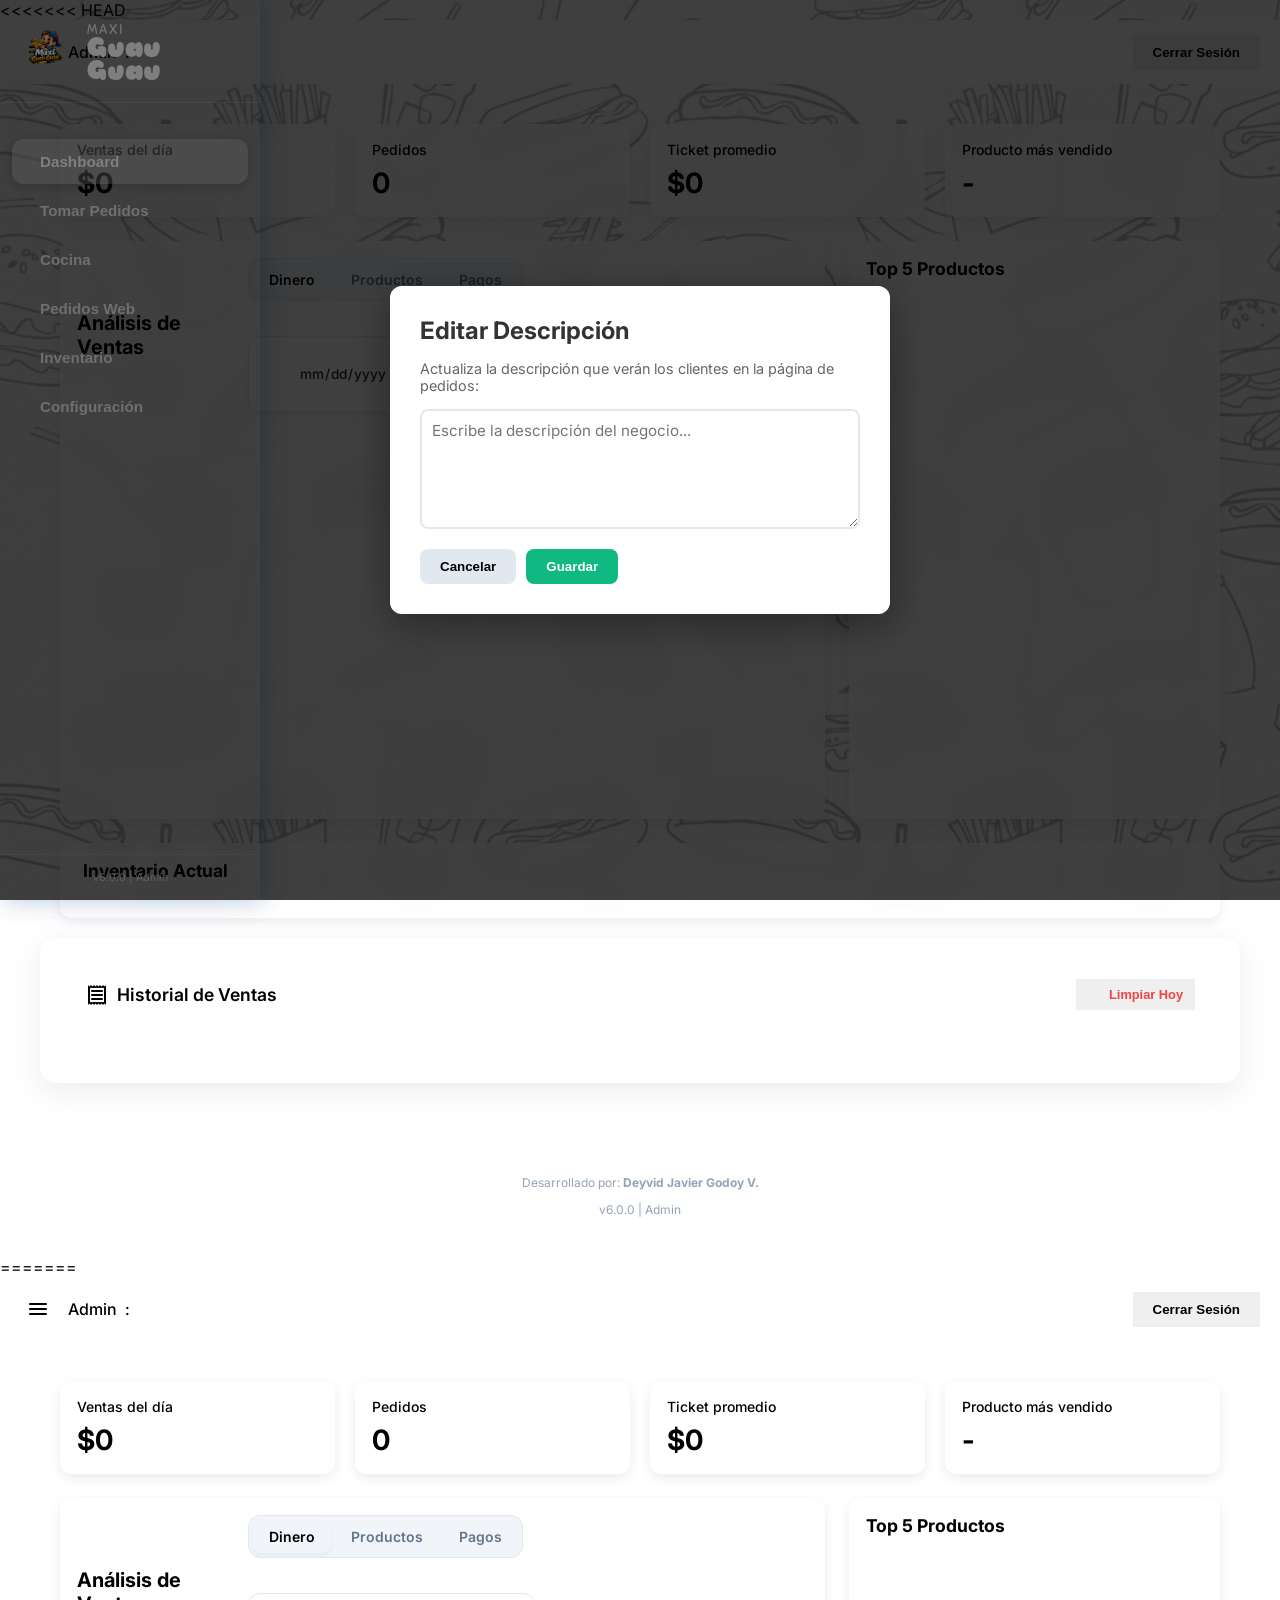
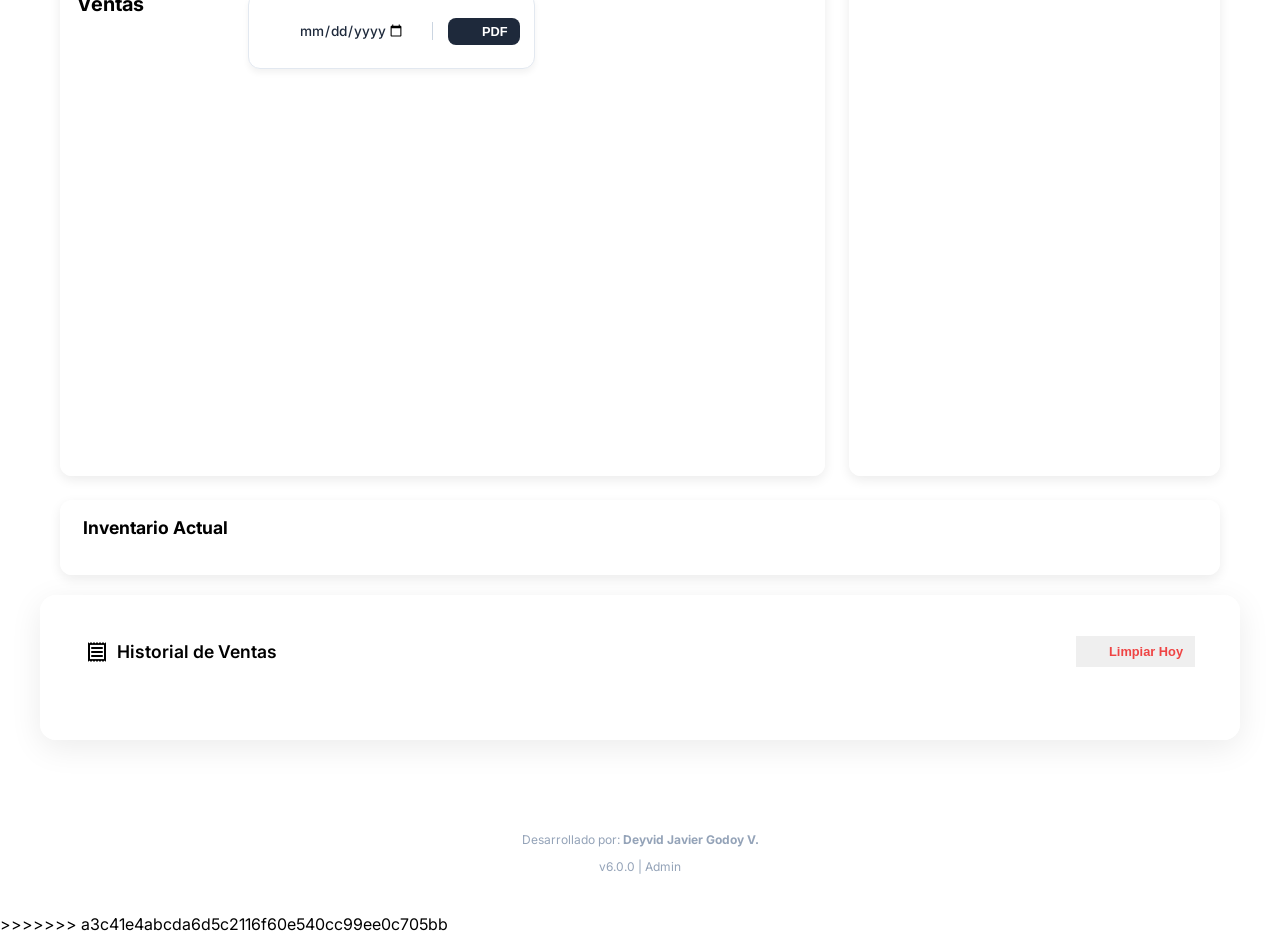
==== commit c910691d: "merge" ====
--- a/admin.html
+++ b/admin.html
@@ -1,3 +1,4 @@
+<<<<<<< HEAD
 <!doctype html>
 <html lang="es">
   <head>
@@ -330,9 +331,6 @@
                    <button class="btn btn-primary" onclick="app.mostrarFormularioNuevoProducto()" style="border-radius: 12px; padding: 10px 20px;">
                       <i data-lucide="plus" style="margin-right: 5px;"></i> Nuevo Producto
                    </button>
-                   <button class="btn btn-primary" onclick="app.abrirEdicionDescripcion()" style="border-radius: 12px; padding: 10px 20px;">
-                      <i data-lucide="edit-2" style="margin-right: 5px;"></i> Editar Descripción
-                   </button>
                    <div id="togglePedidosWeb" class="toggle-pill pausado" onclick="app.togglePedidosWeb()">
                       <i data-lucide="power" style="width: 18px; margin-right: 8px;"></i>
                       <span>Pedidos Web: Pausados</span>
@@ -628,3 +626,635 @@
 
   </body>
 </html>
+=======
+<!doctype html>
+<html lang="es">
+  <head>
+    <meta charset="UTF-8" />
+    <meta
+      name="viewport"
+      content="width=device-width, initial-scale=1.0, maximum-scale=1.0, user-scalable=no" />
+    <title>Admin - Maxi Guau Guau</title>
+    <link
+      rel="stylesheet"
+      href="css/style.css" />
+    <link
+      rel="stylesheet"
+      href="designinspo/variables.css" />
+    <link
+      rel="stylesheet"
+      href="designinspo/layout.css" />
+    <link
+      rel="stylesheet"
+      href="designinspo/components.css" />
+    <link
+      rel="stylesheet"
+      href="designinspo/responsive.css" />
+    <link
+      rel="manifest"
+      href="manifest.json" />
+
+    <script src="https://cdnjs.cloudflare.com/ajax/libs/html2pdf.js/0.10.1/html2pdf.bundle.min.js"></script>
+    <script src="https://www.gstatic.com/firebasejs/9.15.0/firebase-app-compat.js"></script>
+    <script src="https://www.gstatic.com/firebasejs/9.15.0/firebase-firestore-compat.js"></script>
+    <script src="https://www.gstatic.com/firebasejs/9.15.0/firebase-storage-compat.js"></script>
+    <script src="https://www.gstatic.com/firebasejs/9.15.0/firebase-auth-compat.js"></script>
+    <script src="https://cdn.jsdelivr.net/npm/chart.js"></script>
+    <script src="https://unpkg.com/lucide@latest"></script>
+
+    <link
+      href="https://fonts.googleapis.com/css2?family=Inter:wght@400;500;600;700&family=Sniglet:wght@400;800&display=swap"
+      rel="stylesheet" />
+    <link
+      href="https://fonts.googleapis.com/css2?family=Material+Symbols+Rounded:opsz,wght,FILL,GRAD@24,400,0,0"
+      rel="stylesheet" />
+  </head>
+  <body>
+    <div id="appBody">
+      <aside
+        class="sidebar"
+        id="sidebar">
+        <div class="sidebar-brand">
+          <div class="brand-wrapper">
+             <div class="brand-logo">
+                <img src="img/assets/logo.png" alt="Maxi Guau Guau Logo" />
+             </div>
+             <div class="brand-text">
+               <span class="brand-maxi">Maxi</span>
+               <span class="brand-wouwou">Guau Guau</span>
+             </div>
+          </div>
+        </div>
+        <nav class="sidebar-nav">
+          <button
+            class="sidebar-btn sidebar-btn-new active"
+            onclick="
+              app.navegar('reportetotal');
+              setActiveBtn(this);
+            ">
+            <i data-lucide="layout-dashboard"></i>
+            <span>Dashboard</span>
+          </button>
+          <button
+            class="sidebar-btn sidebar-btn-new"
+            onclick="
+              app.navegar('comanda');
+              setActiveBtn(this);
+            ">
+            <i data-lucide="shopping-cart"></i>
+            <span>Tomar Pedidos</span>
+          </button>
+          <button
+            class="sidebar-btn sidebar-btn-new"
+            onclick="
+              app.navegar('cocina');
+              setActiveBtn(this);
+            ">
+            <i data-lucide="chef-hat"></i>
+            <span>Cocina</span>
+          </button>
+          <button
+            class="sidebar-btn sidebar-btn-new"
+            onclick="
+              app.navegar('pedidosweb');
+              setActiveBtn(this);
+            ">
+            <i data-lucide="globe"></i>
+            <span>Pedidos Web</span>
+          </button>
+          <button
+            class="sidebar-btn sidebar-btn-new"
+            id="btn-nav-inventario"
+            onclick="
+              app.navegar('inventario');
+              setActiveBtn(this);
+            ">
+            <i data-lucide="package"></i>
+            <span>Inventario</span>
+          </button>
+          <button
+            class="sidebar-btn sidebar-btn-new"
+            onclick="setActiveBtn(this)">
+            <i data-lucide="settings"></i>
+            <span>Configuración</span>
+          </button>
+        </nav>
+        <div class="sidebar-footer">
+          <small>v6.0.0 | Admin</small>
+        </div>
+      </aside>
+
+      <div
+        class="sidebar-overlay"
+        id="sidebarOverlay"
+        onclick="toggleSidebar()"></div>
+
+      <header>
+        <div class="header-left">
+          <button
+            class="sidebar-toggle"
+            onclick="toggleSidebar()">
+            <span class="material-symbols-rounded">menu</span>
+          </button>
+          <div class="user-data">
+            <span>Admin</span>
+            :
+            <b id="txtUserEmail"></b>
+          </div>
+        </div>
+        <button
+          class="btn btn-secondary"
+          onclick="app.cerrarSesion()">
+          Cerrar Sesión
+        </button>
+      </header>
+
+      <main>
+        <!-- Vista Dashboard / Reportes -->
+        <div
+          id="v-reportetotal"
+          class="modulo">
+          <!-- TODO EL CONTENIDO DEL DASHBOARD -->
+          <div class="dashboard-grid">
+            <div class="kpi-section">
+              <div class="card kpi-card">
+                <span class="kpi-title">Ventas del día</span>
+                <span
+                  class="kpi-value count-up"
+                  id="kpi-ventas">
+                  $0
+                </span>
+              </div>
+              <div class="card kpi-card">
+                <span class="kpi-title">Pedidos</span>
+                <span
+                  class="kpi-value count-up"
+                  id="kpi-pedidos">
+                  0
+                </span>
+              </div>
+              <div class="card kpi-card">
+                <span class="kpi-title">Ticket promedio</span>
+                <span
+                  class="kpi-value count-up"
+                  id="kpi-ticket">
+                  $0
+                </span>
+              </div>
+              <div class="card kpi-card">
+                <span class="kpi-title">Producto más vendido</span>
+                <span
+                  class="kpi-value"
+                  id="kpi-top-prod">
+                  -
+                </span>
+              </div>
+            </div>
+
+            <div class="charts-section card">
+              <div
+                style="
+                  display: flex;
+                  justify-content: space-between;
+                  align-items: center;
+                  margin-bottom: 20px;
+                ">
+                <h2 style="margin: 0; font-size: 1.25rem">
+                  Análisis de Ventas
+                </h2>
+                <div style="display: flex; align-items: center; gap: 15px; flex-wrap: wrap;">
+                  <div class="chart-tabs">
+                    <button
+                      class="chart-tab-btn active"
+                      onclick="app.setChartMode('money', this)">
+                      Dinero
+                    </button>
+                    <button
+                      class="chart-tab-btn"
+                      onclick="app.setChartMode('products', this)">
+                      Productos
+                    </button>
+                    <button
+                      class="chart-tab-btn"
+                      onclick="app.setChartMode('payments', this)">
+                      Pagos
+                    </button>
+                  </div>
+                  <div class="report-controls" style="display: flex; align-items: center; gap: 10px; background: #fff; padding: 6px 14px; border-radius: 12px; border: 1px solid #e2e8f0; box-shadow: 0 4px 6px rgba(0,0,0,0.05);">
+                    <div style="display: flex; align-items: center; gap: 8px;">
+                      <i data-lucide="calendar" style="width: 16px; height: 16px; color: #64748b;"></i>
+                      <input type="date" id="fechaReporte" onchange="app.renderReporteDash()" style="border: none; background: transparent; font-size: 0.85rem; color: #1e293b; font-family: inherit; font-weight: 500; outline: none; width: 130px;">
+                    </div>
+                    <div style="width: 1px; height: 18px; background: #cbd5e1; margin: 0 5px;"></div>
+                    <button
+                      class="btn-icon"
+                      style="background: #1e293b; color: #fff; border: none; padding: 6px 12px; border-radius: 8px; cursor: pointer; display: flex; align-items: center; gap: 8px; font-weight: 600; font-size: 0.8rem; transition: all 0.2s;"
+                      onclick="app.generarPDFReporte()"
+                      onmouseover="this.style.background='#334155'"
+                      onmouseout="this.style.background='#1e293b'">
+                      <i data-lucide="download" style="width: 14px; height: 14px"></i>
+                      <span>PDF</span>
+                    </button>
+                  </div>
+                </div>
+              </div>
+              <div
+                id="chart-sub-tabs"
+                style="display: flex; gap: 10px; margin-bottom: 20px"></div>
+              <div
+                class="chart-container"
+                style="height: 350px">
+                <canvas id="analysisChart"></canvas>
+              </div>
+            </div>
+
+            <div class="side-info-section card">
+              <h2 style="margin-top: 0; margin-bottom: 20px; font-size: 1.1rem">
+                Top 5 Productos
+              </h2>
+              <div id="top-products-list"></div>
+            </div>
+
+            <div class="bottom-section card">
+              <div
+                style="
+                  display: flex;
+                  justify-content: space-between;
+                  align-items: center;
+                  margin-bottom: 20px;
+                ">
+                <h2 style="margin: 0; font-size: 1.1rem">
+                  <i
+                    data-lucide="package"
+                    style="
+                      width: 20px;
+                      height: 20px;
+                      vertical-align: middle;
+                      margin-right: 6px;
+                    "></i>
+                  Inventario Actual
+                </h2>
+              </div>
+              <div
+                id="inventory-summary-list"
+                style="
+                  display: grid;
+                  grid-template-columns: repeat(auto-fill, minmax(200px, 1fr));
+                  gap: 15px;
+                "></div>
+            </div>
+          </div>
+
+          <div class="dashboard-card transactions-card">
+            <div class="card-header" style="display: flex; justify-content: space-between; align-items: center;">
+              <h2 class="card-title" style="margin: 0;">
+                <span class="material-symbols-rounded">receipt</span>
+                Historial de Ventas
+              </h2>
+              <button class="btn btn-danger-icon" onclick="app.limpiarHistorialDia()" title="Limpiar historial de hoy" style="padding: 8px 12px; font-size: 0.8rem; display: flex; align-items: center; gap: 5px;">
+                <i data-lucide="trash-2" style="width: 16px;"></i>
+                Limpiar Hoy
+              </button>
+            </div>
+            <div
+              class="transactions-list"
+              id="listaVentas"></div>
+          </div>
+        </div>
+
+        <!-- Vista Inventario (Nueva Sección en lugar de Modal) -->
+        <div id="v-inventario" class="modulo" style="display: none;">
+          <div class="card" style="margin-bottom: 20px;">
+             <div style="display: flex; justify-content: space-between; align-items: center;">
+                <h2 style="margin: 0;"><i data-lucide="package" style="vertical-align: middle; margin-right: 10px;"></i> Gestión de Inventario</h2>
+                <div class="inventory-tabs">
+                   <button class="inventory-tab-btn active" id="tab-inv-hamburguesas" onclick="app.selectInventoryCat('hamburguesas')">
+                      <img src="https://img.icons8.com/ultraviolet/40/hamburger.png" style="width: 24px; height: 24px;" />
+                      <span>Hamburguesas</span>
+                   </button>
+                   <button class="inventory-tab-btn" id="tab-inv-perros" onclick="app.selectInventoryCat('perros')">
+                      <img src="https://img.icons8.com/ultraviolet/40/hot-dog.png" style="width: 24px; height: 24px;" />
+                      <span>Perros</span>
+                   </button>
+                   <button class="inventory-tab-btn" id="tab-inv-salchipapas" onclick="app.selectInventoryCat('salchipapas')">
+                      <img src="https://img.icons8.com/external-icongeek26-outline-colour-icongeek26/64/external-stir-fry-mexican-food-icongeek26-outline-colour-icongeek26.png" style="width: 24px; height: 24px;" />
+                      <span>Salchipapas</span>
+                   </button>
+                   <button class="inventory-tab-btn" id="tab-inv-bebidas" onclick="app.selectInventoryCat('bebidas')">
+                      <img src="https://img.icons8.com/pulsar-gradient/48/soda-water.png" style="width: 24px; height: 24px;" />
+                      <span>Bebidas</span>
+                   </button>
+                   <button class="inventory-tab-btn" id="tab-inv-otros" onclick="app.selectInventoryCat('otros')">
+                      <img src="https://img.icons8.com/bubbles/50/null/box.png" style="width: 24px; height: 24px;" />
+                      <span>Otros</span>
+                   </button>
+                </div>
+              </div>
+          </div>
+
+          <div id="inventory-list-view-main" class="card">
+             <div style="display: flex; justify-content: space-between; align-items: center; margin-bottom: 25px; border-bottom: 2px solid #f1f5f9; padding-bottom: 15px;">
+                <h3 id="inventory-list-title-main" style="margin: 0; color: var(--primary); font-family: 'Sniglet', cursive; font-size: 1.5rem;">Seleccione una categoría</h3>
+                <div style="display: flex; gap: 10px;">
+                   <button class="btn btn-primary" onclick="app.mostrarFormularioNuevoProducto()" style="border-radius: 12px; padding: 10px 20px;">
+                      <i data-lucide="plus" style="margin-right: 5px;"></i> Nuevo Producto
+                   </button>
+                   <button class="btn btn-primary" onclick="app.abrirEdicionDescripcion()" style="border-radius: 12px; padding: 10px 20px;">
+                      <i data-lucide="edit-2" style="margin-right: 5px;"></i> Editar Descripción
+                   </button>
+                   <div id="togglePedidosWeb" class="toggle-pill pausado" onclick="app.togglePedidosWeb()">
+                      <i data-lucide="power" style="width: 18px; margin-right: 8px;"></i>
+                      <span>Pedidos Web: Pausados</span>
+                   </div>
+                </div>
+             </div>
+             <div id="inventory-list-container-main" class="inventory-grid-modern">
+                <!-- Tarjetas de productos con diseño mejorado -->
+             </div>
+          </div>
+
+          <!-- Formulario nuevo producto con selector de imagen -->
+          <div id="inventory-form-container-main" style="display: none;" class="card">
+             <h3 style="margin-bottom: 18px; color: var(--primary); font-family: 'Sniglet', cursive;">
+               <i data-lucide="plus-circle" style="vertical-align: middle; margin-right: 8px; width: 20px;"></i>
+               Añadir Producto
+             </h3>
+             <div style="display: grid; grid-template-columns: 1fr 1fr 1fr; gap: 10px; margin-bottom: 10px;">
+                <input type="text" id="inv-prod-name" placeholder="Nombre del producto..." />
+                <input type="number" id="inv-prod-price" placeholder="Precio (ej. 12000)" />
+                <input type="number" id="inv-prod-stock" placeholder="Stock inicial" />
+             </div>
+             <div style="margin-bottom: 14px;">
+                <input type="text" id="inv-prod-desc" placeholder="Descripción (ingredientes, variantes...)" style="width: 100%;" />
+             </div>
+
+             <!-- Selector visual de imagen -->
+             <div style="background: #f8fafc; border: 2px dashed #e2e8f0; border-radius: 12px; padding: 16px; margin-bottom: 16px;">
+               <p style="font-weight: 700; font-size: 0.82rem; color: #64748b; margin: 0 0 12px 0; text-transform: uppercase; letter-spacing: 0.5px;">
+                 <i data-lucide="image" style="vertical-align: middle; width: 14px; margin-right: 4px;"></i>
+                 Foto del Producto <span style="font-weight: 400; color: #94a3b8;">(opcional)</span>
+               </p>
+               <div id="img-picker-grid" style="display: flex; flex-wrap: wrap; gap: 10px;"></div>
+               <input type="hidden" id="inv-prod-imagen" />
+             </div>
+
+             <div style="display: flex; gap: 10px;">
+                <button class="btn btn-secondary" onclick="app.ocultarFormularioNuevoProducto()">
+                  <i data-lucide="x" style="width: 16px; margin-right: 4px;"></i>Cancelar
+                </button>
+                <button class="btn btn-primary" onclick="app.guardarNuevoProducto()">
+                  <i data-lucide="save" style="width: 16px; margin-right: 4px;"></i>Guardar Producto
+                </button>
+             </div>
+          </div>
+        </div>
+
+        <!-- Vista Tomar Pedidos (Mesas) -->
+        <div
+          id="v-comanda"
+          class="modulo"
+          style="display: none">
+          <div style="padding: 15px; text-align: center">
+            <h2 style="margin: 0; font-size: 1.5rem">
+              <i
+                data-lucide="grid-3x3"
+                style="vertical-align: middle; margin-right: 10px"></i>
+              Gestión de Mesas
+            </h2>
+          </div>
+          <div
+            id="gridMesas"
+            class="grid-mesas"></div>
+        </div>
+
+        <!-- Vista Cocina -->
+        <div
+          id="v-cocina"
+          class="modulo"
+          style="display: none">
+          <div style="padding: 15px; text-align: center">
+            <h2 style="margin: 0; font-size: 1.5rem">
+              <i
+                data-lucide="chef-hat"
+                style="
+                  width: 32px;
+                  height: 32px;
+                  vertical-align: middle;
+                  margin-right: 10px;
+                "></i>
+              Monitor de Cocina
+            </h2>
+          </div>
+          <div id="listaCocina"></div>
+        </div>
+
+        <!-- Vista Pedidos Web -->
+        <div
+          id="v-pedidosweb"
+          class="modulo"
+          style="display: none">
+          <div style="padding: 15px; text-align: center;">
+            <h2 style="margin: 0; font-size: 1.5rem">
+              <i data-lucide="globe" style="width: 32px; height: 32px; vertical-align: middle; margin-right: 10px"></i>
+              Pedidos Web (Externos)
+            </h2>
+          </div>
+          <div id="listaPedidosWeb" style="padding: 15px; display: grid; gap: 15px; grid-template-columns: repeat(auto-fill, minmax(300px, 1fr));"></div>
+        </div>
+      </main>
+
+      <!-- Modal Mesa -->
+      <div
+        id="modalMesa"
+        class="modal"
+        style="display: none">
+        <div class="modal-content modal-split">
+          <!-- 1. PANEL MENÚ (Selección) -->
+          <div class="section-panel panel-menu">
+            <div id="categoriasView">
+              <h3 style="color: var(--primary); margin-top: 0; margin-bottom: 20px;">Menú</h3>
+              <div class="grid-categorias-large">
+                <button onclick="app.abrirCategoria('hamburguesas')" class="btn-categoria-large">
+                  <img src="https://img.icons8.com/ultraviolet/40/hamburger.png" style="width: 48px; height: 48px" alt="Hamburguesas">
+                  <span>Hamburguesas</span>
+                </button>
+                <button onclick="app.abrirCategoria('perros')" class="btn-categoria-large">
+                  <img src="https://img.icons8.com/ultraviolet/40/hot-dog.png" style="width: 48px; height: 48px" alt="Perros">
+                  <span>Perros Calientes</span>
+                </button>
+                <button onclick="app.abrirCategoria('salchipapas')" class="btn-categoria-large">
+                  <img src="https://img.icons8.com/external-icongeek26-outline-colour-icongeek26/64/external-stir-fry-mexican-food-icongeek26-outline-colour-icongeek26.png" style="width: 48px; height: 48px" alt="Salchipapas">
+                  <span>Salchipapas</span>
+                </button>
+                <button onclick="app.abrirCategoria('bebidas')" class="btn-categoria-large">
+                  <img src="https://img.icons8.com/pulsar-gradient/48/soda-water.png" style="width: 48px; height: 48px" alt="Bebidas">
+                  <span>Bebidas</span>
+                </button>
+              </div>
+            </div>
+            <div id="productosView" style="display: none">
+              <button class="btn-volver" onclick="app.volverCategorias()">
+                <span class="material-symbols-rounded">arrow_back</span> Atrás
+              </button>
+              <h3 id="tituloCategoriaActual" style="color: var(--primary); margin-top: 15px; margin-bottom: 20px;">Productos</h3>
+              <div id="listaItems" class="grid-productos"></div>
+            </div>
+          </div>
+
+          <!-- 2. PANEL PEDIDO (Lo que hay en la mesa) -->
+          <div class="section-panel panel-pedido">
+            <h2 id="mesaNum" style="margin-top: 0; font-size: 1.4rem; text-align: center;"></h2>
+            <div style="font-weight: 600; font-size: 0.9rem; margin-bottom: 10px; color: #64748b; border-bottom: 1px solid #e2e8f0; padding-bottom: 5px;">Pedido Actual:</div>
+            <div id="itemsCarrito" style="flex: 1; overflow-y: auto;"></div>
+          </div>
+
+          <!-- 3. PANEL PAGO (Totales y Cobro) -->
+          <div class="section-panel panel-pago">
+            <div style="font-weight: 600; font-size: 0.9rem; margin-bottom: 15px; color: #64748b; border-bottom: 1px solid #e2e8f0; padding-bottom: 5px;">Total y Pago:</div>
+            
+            <div class="llevar-box" style="margin-bottom: 10px">
+              <label>Llevar ($1000):</label>
+              <div style="display: flex; gap: 5px">
+                <button onclick="app.decrementarLlevar()" style="padding: 0 10px; background: var(--primary); color: white;">-</button>
+                <input type="number" id="cantLlevar" value="0" min="0" style="width: 50px; padding: 5px; text-align: center" onchange="app.actualizarTotal()" />
+                <button onclick="app.incrementarLlevar()" style="padding: 0 10px; background: var(--primary); color: white;">+</button>
+              </div>
+            </div>
+
+            <div class="propina-box">
+              <label>Agregar Propina:</label>
+              <div style="display: flex; gap: 5px">
+                <button class="btn-propina" onclick="app.setPropina(0)">0%</button>
+                <button class="btn-propina" onclick="app.setPropina(0.1)">10%</button>
+                <button class="btn-propina" onclick="app.setPropinaMensaje()">Monto</button>
+              </div>
+            </div>
+
+            <div style="background: rgba(16, 185, 129, 0.05); border-radius: 10px; padding: 10px; margin-top: 10px; border: 1px solid rgba(16, 185, 129, 0.1);">
+              <div style="display: flex; justify-content: space-between; font-size: 0.9rem;">
+                <span>Subtotal:</span>
+                <span id="subtotalMesa">$0</span>
+              </div>
+              <div style="display: flex; justify-content: space-between; color: #10b981; font-size: 0.9rem;">
+                <span>Propina:</span>
+                <span id="propinaMesa">$0</span>
+              </div>
+              <h3 id="totalMesa" style="margin: 8px 0 0 0; font-size: 1.5rem; color: var(--primary); text-align: center;">Total: $0</h3>
+            </div>
+
+            <select id="metodoPago" onchange="app.onPaymentMethodChange()" style="margin-top: 15px; width: 100%;">
+              <option value="">Pendiente (Cocina)</option>
+              <option value="Efectivo">Efectivo</option>
+              <option value="Transferencia">Transferencia</option>
+              <option value="Mixto">Mixto</option>
+            </select>
+
+            <div id="paymentInputs" style="margin-top: 10px">
+              <div id="efectivoBox" style="display: none; margin-top: 8px">
+                <label>Recibido:</label>
+                <input type="number" id="cashReceived" min="0" value="0" style="width: 100%;" oninput="app.updateChange()" />
+                <div id="changeDisplay" style="margin-top: 6px; font-weight: 600; color: #10b981;">Cambio: $0</div>
+              </div>
+              <div id="transferBox" style="display: none; margin-top: 8px">
+                <label>Referencia:</label>
+                <input type="text" id="transferRef" placeholder="Referencia..." style="width: 100%;" />
+                <label style="margin-top:5px; display:block;">Monto:</label>
+                <input type="number" id="transferAmount" min="0" value="0" style="width: 100%;" oninput="app.updateChange()" />
+              </div>
+              <div id="mixedBox" style="display: none; margin-top: 8px">
+                <label>Monto transfer:</label>
+                <input type="number" id="mixedTransferAmount" min="0" value="0" style="width: 100%;" oninput="app.updateChange()" />
+                <label style="margin-top:5px; display:block;">Recibido efectivo:</label>
+                <input type="number" id="mixedCashReceived" min="0" value="0" style="width: 100%;" oninput="app.updateChange()" />
+                <div id="mixedChangeDisplay" style="margin-top: 6px; font-weight: 600; color: #10b981;">Cambio: $0</div>
+              </div>
+            </div>
+
+            <div style="display: flex; gap: 10px; margin-top: auto; padding-top: 20px;">
+              <button class="btn-cancelar" style="flex: 1" onclick="app.cerrarMesa()">Cerrar</button>
+              <button class="btn-confirmar" style="flex: 2" onclick="app.guardarPedido()">Guardar / Pagar</button>
+            </div>
+          </div>
+        </div>
+        </div>
+      </div>
+
+
+
+      <footer
+        style="
+          padding: 40px 20px;
+          text-align: center;
+          color: #94a3b8;
+          font-size: 0.75rem;
+        ">
+        <p>
+          Desarrollado por:
+          <strong>Deyvid Javier Godoy V.</strong>
+        </p>
+        <span>v6.0.0 | Admin</span>
+      </footer>
+    </div>
+
+    <script src="js/firebase-config.js"></script>
+    <script src="js/app.js"></script>
+    <script>
+      // Protección de ruta para Admin
+      firebase.auth().onAuthStateChanged((user) => {
+        if (!user) {
+          window.location.href = 'login.html';
+        } else {
+          // Validar rol en Firestore
+          firebase
+            .firestore()
+            .collection('users')
+            .doc(user.uid)
+            .get()
+            .then((doc) => {
+              if (doc.exists && doc.data().rol === 'admin') {
+                // El admin puede estar aquí
+              } else {
+                // Si no es admin, fuera
+                window.location.href = 'login.html';
+              }
+            });
+        }
+      });
+
+      lucide.createIcons();
+      function toggleSidebar() {
+        var sb = document.getElementById('sidebar');
+        var body = document.body;
+        if (window.innerWidth <= 768) {
+          sb.classList.toggle('open');
+          document.getElementById('sidebarOverlay').classList.toggle('open');
+        } else {
+          sb.classList.toggle('collapsed');
+          body.classList.toggle('sidebar-collapsed');
+        }
+      }
+      function setActiveBtn(el) {
+        document
+          .querySelectorAll('.sidebar-btn')
+          .forEach((b) => b.classList.remove('active'));
+        el.classList.add('active');
+        if (window.innerWidth < 768) toggleSidebar();
+      }
+    </script>
+
+    <!-- Modal para editar descripción -->
+    <div id="modalEditarDesc" style="display:none; position:fixed; top:0; left:0; right:0; bottom:0; background:rgba(0,0,0,0.5); z-index:1000; display:flex; align-items:center; justify-content:center;">
+      <div style="background:white; padding:30px; border-radius:12px; max-width:500px; width:90%; box-shadow:0 10px 40px rgba(0,0,0,0.2);">
+        <h2 style="margin:0 0 15px 0; color:#333;">Editar Descripción</h2>
+        <p style="font-size:0.9rem; color:#666; margin:0 0 15px 0;">Actualiza la descripción que verán los clientes en la página de pedidos:</p>
+        <textarea id="textareaDesc" style="width:100%; height:120px; padding:10px; border:2px solid #e2e8f0; border-radius:8px; font-family:inherit; font-size:0.95rem; resize:vertical;" placeholder="Escribe la descripción del negocio..."></textarea>
+        <div style="display:flex; gap:10px; margin-top:20px;">
+          <button onclick="app.cerrarEdicionDescripcion()" style="padding:10px 20px; border:none; background:#e2e8f0; border-radius:8px; cursor:pointer; font-weight:600;">Cancelar</button>
+          <button onclick="app.guardarDescripcion()" style="padding:10px 20px; border:none; background:#10b981; color:white; border-radius:8px; cursor:pointer; font-weight:600;">Guardar</button>
+        </div>
+      </div>
+    </div>
+
+  </body>
+</html>
+>>>>>>> a3c41e4abcda6d5c2116f60e540cc99ee0c705bb
--- a/css/style.css
+++ b/css/style.css
@@ -1,3 +1,4 @@
+<<<<<<< HEAD
 /* --- VARIABLES DE COLOR Y ESTILO (Paleta Azul Degradado) --- */
 :root {
   --primary: #1e88e5; /* Vibrant Blue from Logo */
@@ -2979,3 +2980,2986 @@
     transform: rotate(360deg);
   }
 }
+=======
+/* --- VARIABLES DE COLOR Y ESTILO (Paleta Azul Degradado) --- */
+:root {
+  --primary: #1e88e5; /* Vibrant Blue from Logo */
+  --primary-dark: #0d47a1;
+  --primary-light: #42a5f5;
+  --primary-medium: #64b5f6;
+  --primary-pale: #e3f2fd;
+  --accent: #f97316; /* Orange from Logo */
+  --accent-red: #ef4444;
+  --accent-yellow: #facc15;
+  --mesa-libre: rgba(30, 136, 229, 0.2);
+  --mesa-ocupada: rgba(249, 115, 22, 0.8);
+  --bg-trans: rgba(255, 255, 255, 0.95);
+  --sombra: 0 8px 32px rgba(30, 136, 229, 0.15);
+
+  /* Sidebar */
+  --sidebar-width: 240px;
+  --sidebar-width-collapsed: 78px;
+  --sidebar-bg: linear-gradient(180deg, #1e88e5 0%, #0d47a1 100%);
+
+  /* Paleta moderna para dashboard */
+  --dashboard-bg: #f8fafc;
+  --dashboard-card: #ffffff;
+  --dashboard-accent-green: #10b981;
+  --dashboard-accent-blue: #3b82f6;
+  --dashboard-text: #1e293b;
+  --dashboard-text-light: #64748b;
+  --dashboard-border: #e2e8f0;
+  --dashboard-success: #10b981;
+  --dashboard-warning: #f59e0b;
+  --dashboard-danger: #ef4444;
+}
+
+/* --- CONFIGURACIÓN DEL FONDO (AQUÍ SE DEFINE TU PNG) --- */
+html {
+  background: url('../img/assets/fondo.png') repeat fixed;
+  background-size: auto;
+  height: 100%;
+}
+
+body {
+  margin: 0;
+  font-family: 'Inter', 'Segoe UI', Tahoma, Geneva, Verdana, sans-serif;
+  background: transparent;
+  min-height: 100vh;
+  color: #333;
+}
+
+.sidebar-brand {
+  padding: 30px 20px;
+  border-bottom: 1px solid rgba(255, 255, 255, 0.1);
+  margin-bottom: 20px;
+}
+
+.brand-wrapper {
+  display: flex;
+  align-items: center;
+  gap: 15px;
+}
+
+.brand-logo {
+  background: transparent;
+  display: flex;
+  align-items: center;
+  justify-content: center;
+}
+
+.brand-logo img {
+  height: 52px;
+  width: auto;
+  object-fit: contain;
+}
+
+.brand-text {
+  font-family: 'Sniglet', cursive;
+  line-height: 0.9;
+  display: flex;
+  flex-direction: column;
+}
+
+.brand-maxi {
+  font-size: 0.85rem;
+  font-weight: 500;
+  text-transform: uppercase;
+  color: rgba(255, 255, 255, 0.8);
+  letter-spacing: 2px;
+}
+
+.brand-wouwou {
+  font-size: 1.6rem;
+  font-weight: 800;
+  color: #ffffff;
+}
+
+/* Botón Purgar */
+.btn-danger {
+  background: #fee2e2;
+  color: #ef4444;
+  border: 1px solid #fecaca;
+  transition: all 0.2s;
+}
+
+.btn-danger:hover {
+  background: #ef4444;
+  color: white;
+  border-color: #ef4444;
+}
+
+/* --- PANTALLA DE LOGIN --- */
+.pantalla-login {
+  height: 100vh;
+  display: flex;
+  align-items: center;
+  justify-content: center;
+  background:
+    linear-gradient(rgba(81, 99, 115, 0.7), rgba(81, 99, 115, 0.8)),
+    url('../modern_food_pos_bg_1772056094091.png') no-repeat center center;
+  /* fallback if the file is not found or in different directory */
+  background-size: cover;
+  backdrop-filter: blur(2px);
+}
+
+.card-login {
+  background: rgba(255, 255, 255, 0.9);
+  backdrop-filter: blur(12px);
+  color: var(--primary-dark);
+  padding: 48px;
+  border-radius: var(--radius-xl);
+  text-align: center;
+  width: 90%;
+  max-width: 440px;
+  box-shadow:
+    0 20px 25px -5px rgba(0, 0, 0, 0.1),
+    0 10px 10px -5px rgba(0, 0, 0, 0.04);
+  border: 1px solid rgba(255, 255, 255, 0.5);
+}
+
+.card-login h1 {
+  color: var(--primary-dark);
+  margin-bottom: 30px;
+  font-size: 2rem;
+  font-weight: 800;
+  letter-spacing: -0.01em;
+}
+
+.card-login input {
+  width: 100%;
+  padding: 12px 16px;
+  margin: 10px 0;
+  border: 1px solid #e2e8f0;
+  border-radius: var(--radius-md);
+  font-size: 1rem;
+  background: #f8fafc;
+  color: var(--text-main);
+  transition: all 0.2s;
+}
+
+.card-login input:focus {
+  outline: none;
+  border-color: var(--primary-soft);
+  box-shadow: 0 0 0 4px rgba(153, 173, 191, 0.2);
+}
+
+.btn-confirmar {
+  width: 100%;
+  padding: 14px;
+  background: var(--primary-dark);
+  color: white;
+  border: none;
+  border-radius: var(--radius-md);
+  font-weight: 700;
+  font-size: 1rem;
+  cursor: pointer;
+  transition: all 0.2s;
+  text-transform: uppercase;
+  letter-spacing: 0.05em;
+}
+
+.btn-confirmar:hover {
+  background: #3e4c59;
+  transform: translateY(-2px);
+  box-shadow: 0 4px 12px rgba(81, 99, 115, 0.2);
+}
+
+/* --- SIDEBAR --- */
+.sidebar {
+  position: fixed;
+  top: 0;
+  left: 0;
+  width: var(--sidebar-width);
+  height: 100vh;
+  background: var(--sidebar-bg);
+  z-index: 1100;
+  display: flex;
+  flex-direction: column;
+  box-shadow: 4px 0 24px rgba(13, 71, 161, 0.15);
+  transition:
+    transform 0.3s cubic-bezier(0.4, 0, 0.2, 1),
+    width 0.3s cubic-bezier(0.4, 0, 0.2, 1);
+}
+
+/* Sidebar collapsed state for desktop */
+.sidebar.collapsed {
+  width: var(--sidebar-width-collapsed);
+}
+
+.sidebar.collapsed .sidebar-title,
+.sidebar.collapsed .sidebar-btn span,
+.sidebar.collapsed .sidebar-footer small,
+.sidebar.collapsed .brand-text {
+  display: none;
+}
+
+.sidebar.collapsed .sidebar-btn {
+  justify-content: center;
+  padding: 14px 0;
+}
+
+.sidebar.collapsed .sidebar-brand {
+  justify-content: center;
+  padding: 24px 0 20px;
+}
+
+.sidebar-brand {
+  display: flex;
+  align-items: center;
+  gap: 12px;
+  padding: 24px 20px 20px;
+  border-bottom: 1px solid rgba(255, 255, 255, 0.15);
+}
+
+.sidebar-logo {
+  width: 40px;
+  height: 40px;
+  filter: drop-shadow(0 2px 6px rgba(0, 0, 0, 0.2));
+}
+
+.sidebar-title {
+  color: #fff;
+  font-size: 1.25rem;
+  font-weight: 700;
+  letter-spacing: 0.5px;
+}
+
+.sidebar-nav {
+  flex: 1;
+  display: flex;
+  flex-direction: column;
+  gap: 4px;
+  padding: 16px 12px;
+  overflow-y: auto;
+}
+
+.sidebar-btn {
+  display: flex;
+  align-items: center;
+  gap: 12px;
+  padding: 14px 16px;
+  background: transparent;
+  border: none;
+  border-radius: 12px;
+  color: rgba(255, 255, 255, 0.75);
+  font-size: 0.95rem;
+  font-weight: 600;
+  cursor: pointer;
+  transition: all 0.25s ease;
+  text-align: left;
+}
+
+.sidebar-btn:hover {
+  background: rgba(255, 255, 255, 0.12);
+  color: #fff;
+  transform: translateX(4px);
+  box-shadow: none;
+}
+
+.sidebar-btn.active {
+  background: rgba(255, 255, 255, 0.2);
+  color: #fff;
+  box-shadow: 0 2px 12px rgba(0, 0, 0, 0.1);
+}
+
+.sidebar-icon {
+  width: 32px;
+  height: 32px;
+  filter: drop-shadow(0 2px 4px rgba(0, 0, 0, 0.15));
+}
+
+.sidebar-footer {
+  padding: 16px 20px;
+  border-top: 1px solid rgba(255, 255, 255, 0.12);
+  text-align: center;
+  color: rgba(255, 255, 255, 0.5);
+  font-size: 0.8rem;
+}
+
+.sidebar-overlay {
+  display: none;
+  position: fixed;
+  inset: 0;
+  background: rgba(0, 0, 0, 0.3);
+  z-index: 900;
+  transition: opacity 0.3s ease;
+}
+
+.sidebar-toggle {
+  display: flex;
+  background: transparent;
+  border: none;
+  color: var(--primary);
+  font-size: 1.5rem;
+  padding: 6px;
+  cursor: pointer;
+  border-radius: 8px;
+  transition: background 0.2s;
+}
+
+.sidebar-toggle:hover {
+  background: var(--primary-pale);
+  box-shadow: none;
+  transform: none;
+}
+
+/* --- HEADER (con sidebar) --- */
+header {
+  background: rgba(255, 255, 255, 0.9);
+  padding: 14px 20px;
+  border-bottom: 1px solid var(--dashboard-border);
+  display: flex;
+  justify-content: space-between;
+  align-items: center;
+  margin-left: var(--sidebar-width);
+  transition: margin-left 0.3s cubic-bezier(0.4, 0, 0.2, 1);
+}
+
+.sidebar-collapsed header {
+  margin-left: var(--sidebar-width-collapsed);
+}
+
+.header-left {
+  display: flex;
+  align-items: center;
+  gap: 12px;
+}
+
+header .user-data {
+  display: flex;
+  align-items: center;
+  gap: 8px;
+  color: var(--dashboard-text);
+  font-weight: 500;
+}
+
+h1,
+h2,
+h3 {
+  color: var(--primary-dark);
+}
+
+.mesa-card {
+  background: var(--white);
+  border: 1px solid var(--border-color);
+  border-radius: var(--radius-lg);
+  transition: var(--transition-normal);
+}
+
+.mesa-card.libre {
+  background: var(--white);
+  color: var(--text-main);
+}
+
+.mesa-card.ocupada {
+  background: var(--primary-soft);
+  color: var(--white);
+  border-color: var(--primary-dark);
+}
+
+.mesa-card:hover {
+  transform: translateY(-4px);
+  box-shadow: var(--shadow-md);
+}
+
+/* Modal Split Overrides */
+.modal-split {
+  max-width: 1000px !important;
+  border-radius: var(--radius-xl) !important;
+}
+
+.btn-categoria-large {
+  background: #f8fafc !important;
+  border: 1px solid #e2e8f0 !important;
+  border-radius: var(--radius-lg) !important;
+  color: var(--primary-dark) !important;
+}
+
+.btn-categoria-large:hover {
+  background: var(--primary-soft) !important;
+  color: var(--white) !important;
+}
+
+/* --- MAIN CONTENT AREA --- */
+main {
+  margin-left: var(--sidebar-width);
+  transition: margin-left 0.3s cubic-bezier(0.4, 0, 0.2, 1);
+}
+
+.sidebar-collapsed main {
+  margin-left: var(--sidebar-width-collapsed);
+}
+
+footer {
+  margin-left: var(--sidebar-width);
+  transition: margin-left 0.3s cubic-bezier(0.4, 0, 0.2, 1);
+}
+
+.sidebar-collapsed footer {
+  margin-left: var(--sidebar-width-collapsed);
+}
+
+/* --- GRID DE MESAS --- */
+.grid-mesas {
+  display: grid;
+  grid-template-columns: repeat(auto-fill, minmax(120px, 1fr));
+  gap: 12px;
+  padding: 15px;
+  background: transparent;
+}
+
+.mesa-card {
+  height: 100px;
+  border-radius: 14px;
+  display: flex;
+  flex-direction: column;
+  align-items: center;
+  justify-content: center;
+  cursor: pointer;
+  transition: all 0.3s cubic-bezier(0.4, 0, 0.2, 1);
+  font-weight: 600;
+  box-shadow: 0 4px 12px rgba(0, 0, 0, 0.08);
+  border: 2px solid transparent;
+  font-size: 1rem;
+}
+
+/* --- MESAS LIBRES --- */
+.libre {
+  background: linear-gradient(
+    135deg,
+    rgba(30, 136, 229, 0.8),
+    rgba(66, 165, 245, 0.6)
+  );
+  color: white;
+  backdrop-filter: blur(10px);
+  border: 2px solid rgba(66, 165, 245, 0.5);
+  box-shadow: 0 4px 15px rgba(30, 136, 229, 0.2);
+}
+
+.libre:hover {
+  background: linear-gradient(
+    135deg,
+    rgba(13, 71, 161, 0.9),
+    rgba(30, 136, 229, 0.8)
+  );
+  transform: translateY(-4px);
+  box-shadow: 0 8px 20px rgba(13, 71, 161, 0.3);
+  border-color: rgba(30, 136, 229, 0.8);
+}
+
+/* --- MESAS OCUPADAS --- */
+.ocupada {
+  background: linear-gradient(
+    135deg,
+    rgba(251, 146, 60, 0.85),
+    rgba(249, 115, 22, 0.7)
+  );
+  color: white;
+  backdrop-filter: blur(10px);
+  border: 2px solid rgba(251, 146, 60, 0.7);
+  box-shadow:
+    0 4px 15px rgba(251, 146, 60, 0.3),
+    inset 0 2px 8px rgba(255, 255, 255, 0.2);
+  animation: pulseOcupada 2s infinite;
+  font-weight: 700;
+}
+
+.ocupada:hover {
+  background: linear-gradient(
+    135deg,
+    rgba(234, 88, 12, 0.95),
+    rgba(249, 115, 22, 0.85)
+  );
+  transform: translateY(-4px) scale(1.02);
+  box-shadow:
+    0 8px 25px rgba(251, 146, 60, 0.4),
+    inset 0 2px 8px rgba(255, 255, 255, 0.2);
+  border-color: rgba(251, 146, 60, 0.9);
+}
+
+/* --- MESA SELECCIONADA (EFECTO NEON) --- */
+.mesa-card.selected,
+.mesa-card.active {
+  border: 3px solid #42a5f5 !important;
+  box-shadow:
+    0 0 20px rgba(66, 165, 245, 0.6),
+    0 0 40px rgba(66, 165, 245, 0.3),
+    inset 0 0 10px rgba(66, 165, 245, 0.2) !important;
+  animation: neonGlow 1.5s ease-in-out infinite;
+}
+
+.mesa-card.selected.ocupada {
+  border-color: #ff6b00 !important;
+  box-shadow:
+    0 0 20px rgba(255, 107, 0, 0.6),
+    0 0 40px rgba(255, 107, 0, 0.3),
+    inset 0 0 10px rgba(255, 107, 0, 0.2) !important;
+}
+
+/* --- ANIMACIONES --- */
+@keyframes pulseOcupada {
+  0% {
+    transform: scale(1);
+    opacity: 0.95;
+  }
+  50% {
+    transform: scale(1.03);
+    opacity: 1;
+  }
+  100% {
+    transform: scale(1);
+    opacity: 0.95;
+  }
+}
+
+@keyframes neonGlow {
+  0%,
+  100% {
+    box-shadow:
+      0 0 20px rgba(66, 165, 245, 0.6),
+      0 0 40px rgba(66, 165, 245, 0.3),
+      inset 0 0 10px rgba(66, 165, 245, 0.2);
+  }
+  50% {
+    box-shadow:
+      0 0 30px rgba(66, 165, 245, 0.8),
+      0 0 60px rgba(66, 165, 245, 0.5),
+      inset 0 0 15px rgba(66, 165, 245, 0.3);
+  }
+}
+
+@keyframes pulse {
+  0% {
+    transform: scale(1);
+    opacity: 1;
+  }
+  50% {
+    transform: scale(1.02);
+    opacity: 0.9;
+  }
+  100% {
+    transform: scale(1);
+    opacity: 1;
+  }
+}
+
+/* --- MÓDULOS (CONTENEDORES) --- */
+.modulo {
+  background: transparent;
+  margin: 0;
+  padding: 0;
+  border-radius: 0;
+  box-shadow: none;
+  border: none;
+}
+
+/* --- MODALES --- */
+.modal {
+  position: fixed;
+  top: 0;
+  left: 0;
+  width: 100%;
+  height: 100%;
+  background: rgba(0, 0, 0, 0.5);
+  z-index: 1000;
+  display: none;
+}
+
+.modal-content {
+  background: rgba(255, 255, 255, 0.98);
+  backdrop-filter: blur(10px);
+  margin: 5% auto;
+  width: 95%;
+  max-width: 500px;
+  padding: 25px;
+  border-radius: 20px;
+  max-height: 85vh;
+  overflow-y: auto;
+  box-shadow: 0 12px 40px rgba(0, 0, 0, 0.12);
+  border: 1px solid rgba(255, 255, 255, 0.6);
+  box-sizing: border-box;
+}
+
+.modal-content h2 {
+  color: var(--primary);
+  margin: 0 0 20px 0;
+  text-align: center;
+  font-size: 1.3rem;
+  font-weight: 700;
+}
+
+/* --- MODALES SPLIT LAYOUT (2 y 3 Columnas) --- */
+.modal-split {
+  max-width: 1100px !important;
+  display: flex !important;
+  gap: 20px;
+  padding: 20px !important;
+  flex-direction: row;
+}
+
+.section-panel {
+  display: flex;
+  flex-direction: column;
+  background: #ffffff;
+  padding: 18px;
+  border-radius: 16px;
+  border: 1px solid #f1f5f9;
+  box-shadow: 0 4px 12px rgba(0, 0, 0, 0.03);
+  transition: all 0.3s ease;
+}
+
+.section-panel:hover {
+  box-shadow: 0 6px 16px rgba(0, 0, 0, 0.06);
+}
+
+.panel-menu {
+  flex: 1.5;
+  overflow-y: auto;
+  max-height: 75vh;
+}
+
+.panel-pedido {
+  flex: 1;
+  background: #f8fafc;
+  border: 1px solid #e2e8f0;
+  overflow-y: auto;
+  max-height: 75vh;
+}
+
+.panel-pago {
+  flex: 1.2;
+  display: flex;
+  flex-direction: column;
+  gap: 15px;
+}
+
+@media (max-width: 1024px) {
+  .modal-split {
+    flex-direction: column !important;
+    max-width: 95% !important;
+    margin: 5vh auto;
+    gap: 15px;
+  }
+  .section-panel {
+    max-height: none !important;
+    margin-bottom: 0;
+  }
+}
+
+.modal-left-panel {
+  flex: 1.8;
+  display: flex;
+  flex-direction: column;
+  border-right: 2px solid var(--dashboard-border);
+  padding-right: 25px;
+}
+
+.modal-right-panel {
+  flex: 1;
+  display: flex;
+  flex-direction: column;
+  min-width: 320px;
+}
+
+@media (max-width: 850px) {
+  .modal-split {
+    flex-direction: column !important;
+  }
+  .modal-left-panel {
+    border-right: none;
+    border-bottom: 2px solid var(--dashboard-border);
+    padding-right: 0;
+    padding-bottom: 20px;
+    margin-bottom: 10px;
+  }
+  .modal-right-panel {
+    min-width: 100%;
+  }
+  .modal-split {
+    padding: 15px !important;
+  }
+}
+
+.grid-categorias-large {
+  display: grid;
+  grid-template-columns: repeat(auto-fill, minmax(160px, 1fr));
+  gap: 15px;
+}
+
+.btn-categoria-large {
+  display: flex;
+  flex-direction: column;
+  align-items: center;
+  justify-content: center;
+  padding: 24px;
+  background: #ffffff;
+  border: 1.5px solid #f1f5f9;
+  border-radius: 16px;
+  cursor: pointer;
+  transition: all 0.2s cubic-bezier(0.4, 0, 0.2, 1);
+  box-shadow: 0 4px 6px -1px rgba(0, 0, 0, 0.05);
+  gap: 12px;
+}
+
+.btn-categoria-large:hover {
+  transform: translateY(-4px);
+  border-color: #3b82f6;
+  background: #eff6ff;
+  box-shadow: 0 10px 15px -3px rgba(59, 130, 246, 0.1);
+}
+
+.btn-categoria-large svg {
+  width: 44px !important;
+  height: 44px !important;
+  transition: transform 0.2s ease;
+}
+
+.btn-categoria-large:hover svg {
+  transform: scale(1.1);
+}
+
+.btn-categoria-large span {
+  font-weight: 600;
+  color: #1e293b;
+  font-size: 0.95rem;
+}
+
+.btn-volver {
+  display: inline-flex;
+  align-items: center;
+  gap: 6px;
+  padding: 10px 16px;
+  background: rgba(13, 71, 161, 0.08);
+  color: var(--primary);
+  border: none;
+  border-radius: 10px;
+  font-weight: 600;
+  cursor: pointer;
+  transition: all 0.2s ease;
+  align-self: flex-start;
+}
+
+.btn-volver:hover {
+  background: var(--primary);
+  color: white;
+  box-shadow: 0 4px 10px rgba(13, 71, 161, 0.2);
+}
+
+.propina-box {
+  background: rgba(16, 185, 129, 0.05);
+  border: 1px solid rgba(16, 185, 129, 0.2);
+  padding: 12px;
+  border-radius: 12px;
+  margin-bottom: 10px;
+}
+
+.propina-box label {
+  display: block;
+  font-weight: 600;
+  margin-bottom: 8px;
+  color: var(--dashboard-text);
+  font-size: 0.95rem;
+}
+
+.btn-propina {
+  flex: 1;
+  padding: 10px;
+  background: white;
+  border: 1px solid var(--dashboard-border);
+  border-radius: 8px;
+  cursor: pointer;
+  font-weight: 600;
+  transition: all 0.2s ease;
+  color: var(--dashboard-text);
+}
+
+.btn-propina:hover {
+  background: var(--primary-pale);
+  border-color: var(--primary);
+  color: var(--primary);
+}
+
+/* --- FORMULARIOS E ITEMS --- */
+input,
+select {
+  width: 100%;
+  padding: 12px;
+  margin: 10px 0;
+  border: 1px solid var(--dashboard-border);
+  border-radius: 10px;
+  box-sizing: border-box;
+  font-size: 1rem;
+  background: rgba(255, 255, 255, 0.75);
+  transition: all 0.3s ease;
+  font-family: 'Inter', sans-serif;
+  color: var(--dashboard-text);
+}
+
+select {
+  appearance: none;
+  -webkit-appearance: none;
+  -moz-appearance: none;
+  background-image: url("data:image/svg+xml;charset=UTF-8,%3csvg xmlns='http://www.w3.org/2000/svg' viewBox='0 0 24 24' fill='none' stroke='currentColor' stroke-width='2' stroke-linecap='round' stroke-linejoin='round'%3e%3cpolyline points='6 9 12 15 18 9'%3e%3c/polyline%3e%3c/svg%3e");
+  background-repeat: no-repeat;
+  background-position: right 12px center;
+  background-size: 1.2em;
+  padding-right: 2.5em;
+}
+
+input:focus,
+select:focus {
+  outline: none;
+  border-color: var(--primary-medium);
+  box-shadow: 0 0 0 3px rgba(66, 165, 245, 0.15);
+  background: white;
+  background-color: white;
+}
+
+/* --- GRID DE PRODUCTOS --- */
+.grid-productos {
+  display: grid;
+  grid-template-columns: repeat(auto-fill, minmax(120px, 1fr));
+  gap: 12px;
+  margin-bottom: 20px;
+}
+
+.grid-productos button {
+  padding: 14px 8px;
+  background: rgba(255, 255, 255, 0.6);
+  color: var(--dashboard-text);
+  border: 1px solid var(--dashboard-border);
+  border-radius: 10px;
+  font-weight: 600;
+  font-size: 0.85rem;
+  cursor: pointer;
+  min-height: 90px;
+  display: flex;
+  flex-direction: column;
+  align-items: center;
+  justify-content: center;
+  text-align: center;
+  transition: all 0.3s ease;
+}
+
+.grid-productos button:hover:not(:disabled) {
+  background: var(--dashboard-accent-green);
+  color: white;
+  border-color: var(--dashboard-accent-green);
+  transform: translateY(-2px);
+  box-shadow: 0 6px 12px rgba(16, 185, 129, 0.2);
+}
+
+.grid-productos button:disabled,
+.btn-agotado {
+  opacity: 0.5;
+  cursor: not-allowed;
+  filter: grayscale(100%);
+}
+
+/* --- TABS DE CATEGORÍAS --- */
+.tabs-cat {
+  display: flex;
+  gap: 10px;
+  margin-bottom: 20px;
+}
+
+.tabs-cat button {
+  flex: 1;
+  padding: 12px 14px;
+  background: rgba(255, 255, 255, 0.6);
+  color: var(--dashboard-text);
+  border: 1px solid var(--dashboard-border);
+  border-radius: 10px;
+  font-weight: 600;
+  font-size: 0.95rem;
+  transition: all 0.3s ease;
+  display: flex;
+  align-items: center;
+  justify-content: center;
+  gap: 8px;
+}
+
+.tabs-cat button:hover {
+  background: rgba(16, 185, 129, 0.1);
+  border-color: var(--dashboard-accent-green);
+  color: var(--dashboard-accent-green);
+}
+
+.tabs-cat button.active {
+  background: var(--dashboard-accent-green);
+  color: white;
+  border-color: var(--dashboard-accent-green);
+}
+
+.tabs-cat button .material-symbols-rounded {
+  font-size: 1.2rem;
+}
+
+/* Subcategory tabs styling */
+.tabs-cat-sub {
+  flex: 1;
+  padding: 10px 12px;
+  background: rgba(255, 255, 255, 0.5);
+  color: var(--dashboard-text);
+  border: 1px solid var(--dashboard-border);
+  border-bottom: 2px solid transparent;
+  border-radius: 8px;
+  font-weight: 600;
+  font-size: 0.85rem;
+  transition: all 0.3s ease;
+  cursor: pointer;
+  opacity: 0.7;
+}
+
+.tabs-cat-sub:hover {
+  opacity: 0.9;
+  background: rgba(16, 185, 129, 0.08);
+  border-color: rgba(16, 185, 129, 0.3);
+}
+
+.tabs-cat-sub.active {
+  border-bottom-color: var(--dashboard-accent-green);
+  opacity: 1;
+  background: rgba(16, 185, 129, 0.1);
+  color: var(--dashboard-accent-green);
+}
+
+/* --- CUADRO LLEVAR --- */
+.llevar-box {
+  background: #f8fafc;
+  padding: 12px 16px;
+  border-radius: 12px;
+  border: 1px solid #e2e8f0;
+  margin-bottom: 0;
+  display: flex;
+  align-items: center;
+  justify-content: space-between;
+  gap: 10px;
+}
+
+.llevar-box label {
+  font-weight: 600;
+  color: #475569;
+  margin: 0;
+  font-size: 0.9rem;
+  display: flex;
+  align-items: center;
+  gap: 8px;
+}
+
+.llevar-box div {
+  background: white;
+  border: 1px solid #cbd5e1;
+  border-radius: 8px;
+  padding: 2px;
+  display: flex;
+  align-items: center;
+}
+
+.llevar-box button {
+  padding: 6px 12px;
+  background: #1e40af;
+  color: white;
+  font-size: 1.1rem;
+  border: none;
+  border-radius: 6px;
+  cursor: pointer;
+  transition: all 0.2s ease;
+}
+
+.llevar-box button:hover {
+  background: #1e3a8a;
+  transform: scale(1.05);
+}
+
+.llevar-box input {
+  width: 45px;
+  border: none;
+  text-align: center;
+  font-weight: 700;
+  font-size: 1rem;
+  background: transparent;
+  color: #1e293b;
+}
+
+/* --- RESUMEN DE TOTALES --- */
+#totalMesa {
+  background: linear-gradient(135deg, #2563eb, #1d4ed8);
+  color: #ffffff !important;
+  padding: 20px;
+  border-radius: 14px;
+  text-align: center;
+  font-size: 1.6rem;
+  font-weight: 800;
+  margin: 10px 0;
+  box-shadow: 0 10px 15px -3px rgba(37, 99, 235, 0.2);
+  border: 1px solid rgba(255, 255, 255, 0.1);
+  letter-spacing: -0.5px;
+}
+
+/* --- CARRITO MEJORADO --- */
+#itemsCarrito {
+  background: #ffffff;
+  border-radius: 12px;
+  padding: 10px;
+  margin-bottom: 5px;
+  border: 1px solid #e2e8f0;
+  min-height: 140px;
+  box-shadow: inset 0 2px 4px rgba(0, 0, 0, 0.02);
+}
+
+.item-car {
+  display: flex;
+  justify-content: space-between;
+  align-items: center;
+  padding: 12px;
+  background: #ffffff;
+  border: 1px solid #f1f5f9;
+  border-radius: 10px;
+  margin-bottom: 8px;
+  transition: all 0.2s ease;
+}
+
+.item-car:hover {
+  border-color: #cbd5e1;
+  background: #f8fafc;
+}
+
+.item-car:hover {
+  background: rgba(255, 255, 255, 0.8);
+}
+
+.item-car span {
+  flex: 1;
+  font-weight: 500;
+  color: var(--dashboard-text);
+}
+
+.item-car div {
+  display: flex;
+  gap: 6px;
+}
+
+.item-car button {
+  padding: 8px 12px;
+  font-size: 0.9rem;
+  min-width: 40px;
+  background: var(--dashboard-danger);
+  color: white;
+  border: none;
+  border-radius: 8px;
+  cursor: pointer;
+  transition: all 0.2s ease;
+}
+
+.item-car button:hover:not([style*='color:red']) {
+  background: #dc2626;
+  box-shadow: 0 2px 6px rgba(239, 68, 68, 0.2);
+}
+
+/* --- MONITOR COCINA --- */
+#listaCocina {
+  display: grid;
+  grid-template-columns: repeat(auto-fill, minmax(280px, 1fr));
+  gap: 15px;
+  padding: 15px;
+}
+
+.card {
+  background: rgba(255, 255, 255, 0.7);
+  backdrop-filter: blur(10px);
+  padding: 16px;
+  border-left: 4px solid var(--dashboard-accent-green);
+  border-radius: 12px;
+  box-shadow: 0 4px 12px rgba(0, 0, 0, 0.08);
+  border: 1px solid rgba(255, 255, 255, 0.4);
+  transition: all 0.3s ease;
+}
+
+.card:hover {
+  box-shadow: 0 6px 16px rgba(0, 0, 0, 0.12);
+  transform: translateY(-2px);
+}
+
+@keyframes slideIn {
+  from {
+    opacity: 0;
+    transform: translateX(-20px);
+  }
+  to {
+    opacity: 1;
+    transform: translateX(0);
+  }
+}
+
+/* --- RESUMEN DE INVENTARIO (KPIs) --- */
+.summary-item-card {
+  background: #f8fafc;
+  padding: 12px 16px;
+  border-radius: 12px;
+  border: 1px solid #e2e8f0;
+  display: flex;
+  justify-content: space-between;
+  align-items: center;
+  transition: all 0.2s ease;
+}
+
+.summary-item-card:hover {
+  background: #f1f5f9;
+  border-color: #cbd5e1;
+}
+
+.summary-item-name {
+  font-weight: 600;
+  color: #334155;
+  font-size: 0.9rem;
+}
+
+.summary-item-stock {
+  font-weight: 800;
+  color: #10b981;
+  font-size: 0.95rem;
+}
+
+.summary-item-stock.low {
+  color: #ef4444;
+}
+
+/* --- AJUSTES DE ESPACIADO --- */
+.modulo {
+  padding: 20px;
+  box-sizing: border-box;
+}
+
+#v-inventario {
+  padding-bottom: 60px; /* Espacio extra al final para scroll */
+}
+
+/* Evitar horizontal scroll */
+body {
+  overflow-x: hidden;
+}
+
+/* --- INVENTARIO MODERNO --- */
+.inventory-grid-modern {
+  display: grid;
+  grid-template-columns: repeat(auto-fill, minmax(250px, 1fr));
+  gap: 20px;
+  margin-top: 20px;
+}
+
+.inventory-item-card {
+  transition:
+    transform 0.2s,
+    box-shadow 0.2s;
+  border-left: 4px solid var(--primary);
+}
+
+.inventory-item-card:hover {
+  transform: translateY(-3px);
+  box-shadow: 0 10px 15px -3px rgba(0, 0, 0, 0.1);
+}
+
+.inventory-tabs {
+  display: flex;
+  gap: 10px;
+}
+
+.inventory-tabs .btn.active {
+  background: var(--primary);
+  color: white;
+}
+
+/* --- DASHBOARD POS --- */
+.dashboard-card {
+  background: #ffffff;
+  border-radius: 20px;
+  padding: 24px;
+  box-shadow: 0 4px 20px rgba(0, 0, 0, 0.05);
+  margin-bottom: 24px;
+}
+
+/* --- TARJETAS DE REPORTE --- */
+.card-reporte {
+  background: white;
+  padding: 20px;
+  border-radius: 12px;
+  box-shadow: 0 4px 8px rgba(0, 0, 0, 0.1);
+  margin-bottom: 20px;
+}
+
+.card-reporte h2 {
+  color: var(--primary);
+  margin-top: 0;
+}
+
+/* --- VENTAS Y TICKETS --- */
+.venta-item {
+  background: rgba(255, 255, 255, 0.6);
+  padding: 14px;
+  margin-top: 8px;
+  border-radius: 10px;
+  border-left: 3px solid var(--dashboard-accent-green);
+  box-shadow: 0 2px 6px rgba(0, 0, 0, 0.05);
+  transition: all 0.2s ease;
+  border: 1px solid rgba(16, 185, 129, 0.1);
+}
+
+.venta-item:hover {
+  background: rgba(255, 255, 255, 0.8);
+  box-shadow: 0 4px 10px rgba(0, 0, 0, 0.08);
+}
+
+.venta-item b {
+  color: var(--primary);
+}
+
+/* --- PRODUCTOS VENDIDOS EN REPORTE --- */
+#productoVendidosReporte {
+  margin: 20px 0;
+}
+
+#productoVendidosReporte h3 {
+  color: var(--primary);
+  margin-top: 0;
+  margin-bottom: 15px;
+  display: flex;
+  align-items: center;
+  gap: 8px;
+}
+
+#listaProductosVendidos {
+  display: grid;
+  grid-template-columns: repeat(auto-fill, minmax(200px, 1fr));
+  gap: 12px;
+}
+
+.producto-vendido-item {
+  background: linear-gradient(135deg, #f8f9fa 0%, #f0f0f0 100%);
+  padding: 16px;
+  border-radius: 12px;
+  border-left: 4px solid var(--accent);
+  box-shadow: 0 2px 6px rgba(0, 0, 0, 0.08);
+  display: flex;
+  flex-direction: column;
+  gap: 12px;
+  transition: 0.3s;
+}
+
+.producto-vendido-item:hover {
+  box-shadow: 0 4px 12px rgba(0, 0, 0, 0.12);
+  transform: translateY(-2px);
+}
+
+.prod-nombre {
+  display: flex;
+  align-items: center;
+  gap: 8px;
+  flex: 1;
+}
+
+.prod-icono {
+  font-size: 1.5rem;
+  min-width: 30px;
+  text-align: center;
+}
+
+.prod-nombre-text {
+  font-weight: bold;
+  color: var(--primary);
+  font-size: 1rem;
+  word-break: break-word;
+}
+
+.prod-datos {
+  display: flex;
+  justify-content: space-between;
+  align-items: center;
+  padding-top: 10px;
+  border-top: 1px solid rgba(0, 0, 0, 0.1);
+}
+
+.prod-cantidad {
+  background: var(--accent);
+  color: var(--primary);
+  padding: 6px 12px;
+  border-radius: 8px;
+  font-weight: bold;
+  font-size: 0.9rem;
+}
+
+.prod-total {
+  color: #27ae60;
+  font-weight: bold;
+  font-size: 1.1rem;
+}
+
+/* --- EDITOR DE PRODUCTOS --- */
+.editor-box {
+  background: white;
+  padding: 20px;
+  border-radius: 12px;
+  margin-bottom: 20px;
+  box-shadow: 0 2px 4px rgba(0, 0, 0, 0.05);
+}
+
+.editor-box input,
+.editor-box select,
+.editor-box button {
+  margin-bottom: 10px;
+}
+
+.edit-prod {
+  display: flex;
+  justify-content: space-between;
+  align-items: center;
+  background: white;
+  padding: 12px;
+  margin-bottom: 8px;
+  border-radius: 10px;
+  box-shadow: 0 2px 4px rgba(0, 0, 0, 0.05);
+  border-left: 4px solid var(--accent);
+}
+
+.edit-prod button {
+  padding: 8px 12px;
+  background: #e74c3c;
+  color: white;
+  font-size: 0.9rem;
+}
+
+/* --- BOTONES --- */
+button {
+  transition: 0.3s ease;
+  font-weight: bold;
+  cursor: pointer;
+  border: none;
+  border-radius: 12px;
+}
+
+button:hover {
+  transform: translateY(-2px);
+  box-shadow: 0 6px 12px rgba(0, 0, 0, 0.15);
+}
+
+button:active {
+  transform: translateY(0);
+}
+
+.btn-confirmar {
+  width: 100%;
+  background: var(--dashboard-accent-green);
+  color: white;
+  padding: 14px 16px;
+  font-size: 1rem;
+  font-weight: 600;
+  margin-top: 10px;
+  box-shadow: 0 4px 12px rgba(16, 185, 129, 0.2);
+  border: none;
+  border-radius: 10px;
+  transition: all 0.3s ease;
+  cursor: pointer;
+}
+
+.btn-confirmar:hover {
+  background: #1565c0;
+  box-shadow: 0 6px 16px rgba(30, 136, 229, 0.3);
+  transform: translateY(-2px);
+}
+
+/* Section background when active (menus) */
+.section-highlight {
+  background: linear-gradient(
+    90deg,
+    rgba(16, 185, 129, 0.06),
+    rgba(16, 185, 129, 0.03)
+  );
+  border-radius: 12px;
+}
+
+.btn-cancelar {
+  width: 100%;
+  background: var(--dashboard-danger);
+  color: white;
+  padding: 12px 16px;
+  font-size: 1rem;
+  font-weight: 600;
+  margin-top: 8px;
+  box-shadow: 0 4px 12px rgba(239, 68, 68, 0.2);
+  border: none;
+  border-radius: 10px;
+  transition: all 0.3s ease;
+  cursor: pointer;
+}
+
+.btn-cancelar:hover {
+  background: #dc2626;
+  box-shadow: 0 6px 16px rgba(239, 68, 68, 0.3);
+  transform: translateY(-2px);
+}
+
+.btn-cerrar {
+  background: var(--dashboard-danger);
+  color: white;
+  padding: 10px 18px;
+  font-size: 0.9rem;
+  font-weight: 600;
+  border: none;
+  border-radius: 8px;
+  cursor: pointer;
+  transition: all 0.3s ease;
+  box-shadow: 0 2px 6px rgba(239, 68, 68, 0.2);
+}
+
+.btn-cerrar:hover {
+  background: #dc2626;
+  box-shadow: 0 4px 10px rgba(239, 68, 68, 0.3);
+  transform: translateY(-1px);
+}
+
+.btn-agotado {
+  background-color: rgba(203, 213, 225, 0.6) !important;
+  color: #64748b !important;
+  cursor: not-allowed;
+  border: 1px solid rgba(203, 213, 225, 0.8);
+  opacity: 0.6;
+}
+
+.btn-rol {
+  width: 100%;
+  background: rgba(255, 255, 255, 0.8);
+  color: var(--primary);
+  padding: 16px 18px;
+  border: 2px solid var(--primary);
+  border-radius: 12px;
+  font-weight: 600;
+  font-size: 1.1rem;
+  margin-bottom: 15px;
+  cursor: pointer;
+  transition: all 0.3s ease;
+  display: flex;
+  align-items: center;
+  justify-content: center;
+  gap: 10px;
+}
+
+.btn-rol:hover {
+  background: var(--primary);
+  color: white;
+  transform: translateY(-2px);
+  box-shadow: 0 6px 16px rgba(26, 60, 64, 0.2);
+}
+
+.btn-rol.admin {
+  background: linear-gradient(135deg, var(--primary), #0d1f23);
+  color: white;
+  border-color: var(--primary);
+}
+
+.btn-rol.admin:hover {
+  background: linear-gradient(135deg, #0f2a2e, #050a0c);
+  box-shadow: 0 6px 16px rgba(26, 60, 64, 0.3);
+}
+
+/* ===== BOTÓN CAMBIAR PIN ===== */
+.btn-cambiar-pin {
+  background: linear-gradient(135deg, var(--dashboard-accent-green), #059669);
+  color: white;
+  padding: 12px 24px;
+  border: none;
+  border-radius: 10px;
+  font-weight: 600;
+  font-size: 0.95rem;
+  cursor: pointer;
+  display: flex;
+  align-items: center;
+  justify-content: center;
+  gap: 8px;
+  transition: all 0.3s ease;
+  box-shadow: 0 4px 12px rgba(16, 185, 129, 0.2);
+  font-family: 'Inter', sans-serif;
+}
+
+.btn-cambiar-pin:hover {
+  background: linear-gradient(135deg, #059669, #047857);
+  transform: translateY(-2px);
+  box-shadow: 0 6px 16px rgba(16, 185, 129, 0.3);
+}
+
+.btn-cambiar-pin:active {
+  transform: translateY(0);
+}
+
+.btn-cambiar-pin .material-symbols-rounded {
+  font-size: 1.2rem;
+}
+
+/* ===== MODAL CAMBIAR PIN ===== */
+.modal-cambiar-pin {
+  position: fixed;
+  top: 0;
+  left: 0;
+  width: 100%;
+  height: 100%;
+  background: rgba(15, 23, 42, 0.75);
+  z-index: 2000;
+  display: none;
+  backdrop-filter: blur(8px);
+  align-items: center;
+  justify-content: center;
+}
+
+.modal-cambiar-pin.active {
+  display: flex;
+}
+
+.modal-pin-content {
+  background: rgba(255, 255, 255, 0.98);
+  backdrop-filter: blur(10px);
+  padding: 30px;
+  border-radius: 20px;
+  width: 95%;
+  max-width: 450px;
+  max-height: 90vh;
+  text-align: center;
+}
+
+.modal-pin-header h2 {
+  color: var(--primary);
+  margin: 0 0 8px 0;
+  font-size: 1.5rem;
+  font-weight: 700;
+  display: flex;
+  align-items: center;
+  justify-content: center;
+  gap: 10px;
+}
+
+.modal-pin-header h2 .material-symbols-rounded {
+  color: var(--dashboard-accent-green);
+  font-size: 1.8rem;
+}
+
+.modal-pin-subtitle {
+  color: var(--dashboard-text-light);
+  font-size: 0.9rem;
+  margin: 0;
+}
+
+/* ===== SECCIONES DEL FORMULARIO ===== */
+.pin-form-group {
+  margin-bottom: 20px;
+}
+
+.pin-form-label {
+  display: block;
+  color: var(--dashboard-text);
+  font-weight: 600;
+  margin-bottom: 10px;
+  font-size: 0.95rem;
+  display: flex;
+  align-items: center;
+  gap: 6px;
+}
+
+.pin-form-label .material-symbols-rounded {
+  color: var(--dashboard-accent-green);
+  font-size: 1.1rem;
+}
+
+.pin-input {
+  width: 100%;
+  padding: 14px;
+  border: 2px solid var(--dashboard-border);
+  border-radius: 10px;
+  font-size: 1rem;
+  background: rgba(255, 255, 255, 0.8);
+  color: var(--dashboard-text);
+  font-family: 'Inter', sans-serif;
+  transition: all 0.3s ease;
+  box-sizing: border-box;
+}
+
+.pin-input:focus {
+  outline: none;
+  border-color: var(--dashboard-accent-green);
+  background: white;
+  box-shadow: 0 0 0 3px rgba(16, 185, 129, 0.1);
+}
+
+.pin-input::placeholder {
+  color: var(--dashboard-text-light);
+}
+
+/* Input de PIN tipo password con caracteres visibles */
+.pin-input-dots {
+  font-size: 1.5rem;
+  letter-spacing: 12px;
+  font-weight: bold;
+  color: var(--primary);
+}
+
+/* ===== INDICADOR DE FORTALEZA DEL PIN ===== */
+.pin-strength {
+  margin-top: 8px;
+  display: flex;
+  gap: 4px;
+  align-items: center;
+}
+
+.pin-strength-bar {
+  flex: 1;
+  height: 4px;
+  background: #e5e7eb;
+  border-radius: 2px;
+  overflow: hidden;
+}
+
+.pin-strength-fill {
+  height: 100%;
+  background: #ef4444;
+  width: 33.33%;
+  transition: all 0.3s ease;
+}
+
+.pin-strength-fill.weak {
+  background: #ef4444;
+  width: 33.33%;
+}
+
+.pin-strength-fill.medium {
+  background: #f59e0b;
+  width: 66.66%;
+}
+
+.pin-strength-fill.strong {
+  background: var(--dashboard-success);
+  width: 100%;
+}
+
+.pin-strength-text {
+  color: var(--dashboard-text-light);
+  font-size: 0.75rem;
+  font-weight: 600;
+}
+
+/* ===== MENSAJE DE VALIDACIÓN ===== */
+.pin-message {
+  margin-top: 12px;
+  padding: 10px 12px;
+  border-radius: 8px;
+  font-size: 0.9rem;
+  display: none;
+  align-items: center;
+  gap: 8px;
+}
+
+.pin-message.show {
+  display: flex;
+}
+
+.pin-message.success {
+  background: rgba(34, 197, 94, 0.1);
+  color: var(--dashboard-success);
+  border: 1px solid rgba(34, 197, 94, 0.3);
+}
+
+.pin-message.error {
+  background: rgba(239, 68, 68, 0.1);
+  color: var(--dashboard-danger);
+  border: 1px solid rgba(239, 68, 68, 0.3);
+}
+
+.pin-message.warning {
+  background: rgba(245, 158, 11, 0.1);
+  color: var(--dashboard-warning);
+  border: 1px solid rgba(245, 158, 11, 0.3);
+}
+
+.pin-message .material-symbols-rounded {
+  font-size: 1.1rem;
+}
+
+/* ===== BOTONES DEL MODAL ===== */
+.pin-button-group {
+  display: grid;
+  grid-template-columns: 1fr 1fr;
+  gap: 12px;
+  margin-top: 25px;
+}
+
+.btn-pin-confirmar {
+  background: var(--dashboard-accent-green);
+  color: white;
+  padding: 12px 20px;
+  border: none;
+  border-radius: 10px;
+  font-weight: 600;
+  font-size: 1rem;
+  cursor: pointer;
+  transition: all 0.3s ease;
+  box-shadow: 0 4px 12px rgba(16, 185, 129, 0.2);
+  display: flex;
+  align-items: center;
+  justify-content: center;
+  gap: 8px;
+  font-family: 'Inter', sans-serif;
+}
+
+.btn-pin-confirmar:hover:not(:disabled) {
+  background: #059669;
+  transform: translateY(-2px);
+  box-shadow: 0 6px 16px rgba(16, 185, 129, 0.3);
+}
+
+.btn-pin-confirmar:disabled {
+  opacity: 0.5;
+  cursor: not-allowed;
+}
+
+.btn-pin-confirmar .material-symbols-rounded {
+  font-size: 1.2rem;
+}
+
+.btn-pin-cancelar {
+  background: var(--dashboard-border);
+  color: var(--dashboard-text);
+  padding: 12px 20px;
+  border: 1px solid var(--dashboard-border);
+  border-radius: 10px;
+  font-weight: 600;
+  font-size: 1rem;
+  cursor: pointer;
+  transition: all 0.3s ease;
+  display: flex;
+  align-items: center;
+  justify-content: center;
+  gap: 8px;
+  font-family: 'Inter', sans-serif;
+}
+
+.btn-pin-cancelar:hover {
+  background: #cbd5e1;
+  border-color: #cbd5e1;
+  transform: translateY(-2px);
+}
+
+.btn-pin-cancelar .material-symbols-rounded {
+  font-size: 1.2rem;
+}
+
+/* ===== ESTILOS PARA SOLO UN BOTÓN (MODAL PEQUEÑO) ===== */
+.pin-button-group.single {
+  grid-template-columns: 1fr;
+}
+
+/* Optimización para móviles y sidebar responsive */
+@media (max-width: 768px) {
+  /* Sidebar: ocultar en móvil */
+  .sidebar {
+    transform: translateX(-100%);
+  }
+  .sidebar.open {
+    transform: translateX(0) !important;
+    width: var(--sidebar-width) !important;
+  }
+  .sidebar-overlay.open {
+    display: block;
+  }
+  .sidebar-toggle {
+    display: flex;
+  }
+  header,
+  main,
+  footer {
+    margin-left: 0 !important;
+  }
+
+  .sidebar-collapsed header,
+  .sidebar-collapsed main,
+  .sidebar-collapsed footer {
+    margin-left: 0 !important;
+  }
+
+  .grid-mesas {
+    grid-template-columns: repeat(3, 1fr);
+    gap: 8px;
+    padding: 10px;
+  }
+  .mesa-card {
+    height: 90px;
+    font-size: 0.8rem;
+    border: 2px solid transparent;
+  }
+  .mesa-card.selected,
+  .mesa-card.active {
+    border: 2.5px solid #42a5f5 !important;
+  }
+
+  .grid-productos {
+    grid-template-columns: repeat(auto-fill, minmax(100px, 1fr));
+  }
+
+  .tabs-cat button {
+    padding: 10px;
+    font-size: 0.85rem;
+  }
+
+  .llevar-box {
+    flex-direction: column;
+    align-items: flex-start;
+  }
+
+  .btn-confirmar,
+  .btn-cancelar {
+    padding: 12px;
+    font-size: 0.95rem;
+  }
+
+  /* --- MODAL CAMBIAR PIN RESPONSIVO --- */
+  .modal-pin-content {
+    width: 95%;
+    max-width: 100%;
+    padding: 25px 20px;
+    border-radius: 16px;
+  }
+
+  .modal-pin-header h2 {
+    font-size: 1.3rem;
+  }
+
+  .pin-input {
+    padding: 12px;
+    font-size: 1rem;
+  }
+
+  .pin-button-group {
+    grid-template-columns: 1fr;
+    gap: 10px;
+  }
+
+  .pin-button-group.single {
+    grid-template-columns: 1fr;
+  }
+
+  .btn-pin-confirmar,
+  .btn-pin-cancelar {
+    padding: 12px 16px;
+    font-size: 0.95rem;
+  }
+}
+
+/* ========== DASHBOARD MODERNO ========== */
+
+.dashboard-container {
+  background: transparent !important;
+  padding: 0 !important;
+  margin: 0 !important;
+  border-radius: 0 !important;
+  min-height: 100vh;
+  display: flex;
+  flex-direction: column;
+}
+
+.dashboard-header {
+  background: linear-gradient(135deg, #0d47a1, #1e88e5);
+  padding: 40px 20px;
+  text-align: center;
+  border-bottom: 1px solid var(--dashboard-border);
+}
+
+.dashboard-title {
+  color: white;
+  margin: 0;
+  display: flex;
+  align-items: center;
+  justify-content: center;
+  gap: 12px;
+  font-size: 2rem;
+  font-weight: 700;
+  font-family: 'Inter', sans-serif;
+}
+
+.dashboard-title .material-symbols-rounded {
+  font-size: 2.5rem;
+}
+
+.dashboard-grid {
+  display: grid;
+  grid-template-columns: repeat(2, 1fr);
+  gap: 20px;
+  padding: 20px;
+  max-width: 1200px;
+  margin: 0 auto;
+  width: 100%;
+}
+
+.dashboard-card {
+  background: rgba(255, 255, 255, 0.8);
+  border-radius: 16px;
+  border: 1px solid rgba(255, 255, 255, 0.6);
+  box-shadow: 0 8px 32px rgba(0, 0, 0, 0.08);
+  display: flex;
+  flex-direction: column;
+  transition: all 0.3s cubic-bezier(0.4, 0, 0.2, 1);
+}
+
+.dashboard-card:hover {
+  background: rgba(255, 255, 255, 0.5);
+  box-shadow: 0 12px 40px rgba(0, 0, 0, 0.12);
+  transform: translateY(-2px);
+}
+
+.card-header {
+  padding: 16px 20px;
+  border-bottom: 1px solid var(--dashboard-border);
+}
+
+.card-title {
+  margin: 0;
+  display: flex;
+  align-items: center;
+  gap: 8px;
+  color: var(--dashboard-text);
+  font-size: 1.1rem;
+  font-weight: 600;
+  font-family: 'Inter', sans-serif;
+}
+
+.card-title .material-symbols-rounded {
+  color: var(--dashboard-accent-green);
+  font-size: 1.5rem;
+}
+
+/* ===== BLOQUE 1: INVENTARIO ===== */
+.inventory-card {
+  grid-column: span 1;
+}
+
+.inventory-list {
+  padding: 16px;
+  flex: 1;
+  overflow-y: auto;
+  max-height: 400px;
+}
+
+.inventory-item {
+  display: flex;
+  justify-content: space-between;
+  align-items: center;
+  padding: 12px;
+  background: #f1f5f9;
+  border-radius: 8px;
+  margin-bottom: 8px;
+  font-size: 0.9rem;
+  border-left: 3px solid var(--dashboard-accent-green);
+}
+
+.inventory-item-name {
+  flex: 1;
+  font-weight: 500;
+  color: var(--dashboard-text);
+}
+
+.inventory-item-stock {
+  background: var(--dashboard-accent-green);
+  color: white;
+  padding: 4px 10px;
+  border-radius: 20px;
+  font-weight: 600;
+  font-size: 0.85rem;
+  margin: 0 8px;
+}
+
+.inventory-item-controls {
+  display: flex;
+  gap: 6px;
+}
+
+.inventory-item-controls input {
+  width: 50px;
+  padding: 4px 8px;
+  border: 1px solid var(--dashboard-border);
+  border-radius: 6px;
+  font-size: 0.85rem;
+}
+
+.inventory-item-controls button {
+  padding: 4px 8px;
+  background: var(--dashboard-danger);
+  color: white;
+  border: none;
+  border-radius: 6px;
+  cursor: pointer;
+  font-size: 0.9rem;
+}
+
+/* Subcategory section styling for inventory */
+.inventory-subcat-section {
+  margin-bottom: 20px;
+  padding: 12px;
+  background: #f8fafc;
+  border-radius: 10px;
+  border-left: 4px solid var(--dashboard-accent-green);
+}
+
+.inventory-subcat-title {
+  margin: 0 0 12px 0;
+  font-size: 0.95rem;
+  font-weight: 600;
+  color: var(--dashboard-accent-green);
+  display: flex;
+  align-items: center;
+  gap: 8px;
+}
+
+.add-product-form {
+  padding: 16px;
+  border-top: 1px solid var(--dashboard-border);
+  display: grid;
+  grid-template-columns: 1fr 1fr;
+  gap: 8px;
+  align-items: end;
+}
+
+.add-product-form input,
+.add-product-form select {
+  padding: 10px;
+  border: 1px solid var(--dashboard-border);
+  border-radius: 8px;
+  font-size: 0.9rem;
+  font-family: 'Inter', sans-serif;
+}
+
+.btn-add-product {
+  grid-column: span 2;
+  background: var(--dashboard-accent-green);
+  color: white;
+  padding: 10px 16px;
+  border: none;
+  border-radius: 8px;
+  font-weight: 600;
+  cursor: pointer;
+  display: flex;
+  align-items: center;
+  justify-content: center;
+  gap: 6px;
+  transition: background 0.3s ease;
+}
+
+.btn-add-product:hover {
+  background: #059669;
+}
+
+/* ===== TABS DE INVENTARIO (MODERNO) ===== */
+.inventory-tabs {
+  display: flex;
+  background: rgba(255, 255, 255, 0.6);
+  backdrop-filter: blur(10px);
+  padding: 6px;
+  gap: 8px;
+  border-radius: 16px;
+  border: 1px solid rgba(226, 232, 240, 0.8);
+  box-shadow: 0 4px 6px -1px rgba(0, 0, 0, 0.05);
+}
+
+.inventory-tab-btn {
+  flex: 1;
+  padding: 10px 18px;
+  background: transparent;
+  border: none;
+  border-radius: 12px;
+  cursor: pointer;
+  display: flex;
+  align-items: center;
+  justify-content: center;
+  gap: 8px;
+  font-weight: 600;
+  color: #64748b;
+  transition: all 0.25s cubic-bezier(0.4, 0, 0.2, 1);
+  font-size: 0.85rem;
+  font-family: 'Inter', sans-serif;
+}
+
+.inventory-tab-btn i {
+  width: 18px;
+  height: 18px;
+  transition: transform 0.2s ease;
+}
+
+.inventory-tab-btn:hover {
+  color: var(--primary);
+  background: rgba(30, 58, 138, 0.05);
+}
+
+.inventory-tab-btn:hover i {
+  transform: translateY(-1px);
+}
+
+.inventory-tab-btn.active {
+  color: white;
+  background: var(--primary);
+  box-shadow: 0 4px 12px rgba(30, 58, 138, 0.25);
+}
+
+.inventory-tab-btn.active i {
+  color: white;
+}
+
+/* ===== GRID DE INVENTARIO MEJORADO ===== */
+.inventory-grid-modern {
+  display: grid;
+  grid-template-columns: repeat(auto-fill, minmax(280px, 1fr));
+  gap: 20px;
+  padding: 20px 0;
+}
+
+.inventory-item-card {
+  background: rgba(255, 255, 255, 0.9);
+  backdrop-filter: blur(4px);
+  border-radius: 20px;
+  padding: 24px;
+  border: 1px solid rgba(226, 232, 240, 0.6);
+  box-shadow: 0 4px 6px -1px rgba(0, 0, 0, 0.05);
+  transition: all 0.3s cubic-bezier(0.4, 0, 0.2, 1);
+  display: flex;
+  flex-direction: column;
+  gap: 20px;
+  position: relative;
+  overflow: hidden;
+}
+
+.inventory-item-card::before {
+  content: '';
+  position: absolute;
+  top: 0;
+  left: 0;
+  width: 4px;
+  height: 100%;
+  background: var(--primary);
+  opacity: 0;
+  transition: opacity 0.3s ease;
+}
+
+.inventory-item-card:hover {
+  transform: translateY(-6px);
+  box-shadow:
+    0 20px 25px -5px rgba(0, 0, 0, 0.1),
+    0 10px 10px -5px rgba(0, 0, 0, 0.04);
+  border-color: var(--primary-light);
+}
+
+.inventory-item-card:hover::before {
+  opacity: 1;
+}
+
+.inventory-item-header {
+  display: flex;
+  justify-content: space-between;
+  align-items: flex-start;
+  gap: 12px;
+}
+
+.inventory-item-name {
+  margin: 0;
+  font-size: 1.15rem;
+  color: #1e293b;
+  font-family: 'Sniglet', cursive;
+  line-height: 1.3;
+}
+
+.item-id-badge {
+  font-size: 0.7rem;
+  font-weight: 700;
+  color: #94a3b8;
+  background: #f1f5f9;
+  padding: 2px 8px;
+  border-radius: 6px;
+  text-transform: uppercase;
+  letter-spacing: 0.05em;
+}
+
+.inventory-item-body {
+  display: grid;
+  grid-template-columns: 1fr 1fr;
+  gap: 15px;
+  padding: 15px;
+  background: #f8fafc;
+  border-radius: 12px;
+}
+
+.inventory-stat {
+  display: flex;
+  flex-direction: column;
+  gap: 4px;
+}
+
+.stat-label {
+  font-size: 0.75rem;
+  color: #64748b;
+  font-weight: 600;
+  text-transform: uppercase;
+  letter-spacing: 0.02em;
+}
+
+.stat-value {
+  font-size: 1.1rem;
+  font-weight: 700;
+  color: #334155;
+}
+
+.stat-value.low-stock {
+  color: #ef4444;
+}
+
+.stat-value.normal-stock {
+  color: #10b981;
+}
+
+.inventory-actions-modern {
+  display: flex;
+  gap: 10px;
+}
+
+.inv-btn-action {
+  flex: 1;
+  display: flex;
+  align-items: center;
+  justify-content: center;
+  gap: 8px;
+  padding: 10px;
+  border: 1px solid #e2e8f0;
+  background: white;
+  border-radius: 10px;
+  cursor: pointer;
+  transition: all 0.2s ease;
+  font-size: 0.85rem;
+  font-weight: 600;
+  color: #475569;
+}
+
+.inv-btn-action i {
+  width: 16px;
+  height: 16px;
+}
+
+.inv-btn-action:hover {
+  border-color: var(--primary);
+  color: var(--primary);
+  background: rgba(30, 58, 138, 0.02);
+}
+
+.inv-btn-action.btn-danger-icon:hover {
+  border-color: #ef4444;
+  color: #ef4444;
+  background: #fef2f2;
+}
+
+/* ===== SECCIONES DE INVENTARIO ===== */
+.inventory-section {
+  display: none;
+}
+
+.inventory-section.active {
+  display: flex;
+  flex-direction: column;
+}
+
+/* ===== SECCIONES DE VENTAS ===== */
+.sales-section {
+  display: none;
+}
+
+.sales-section.active {
+  display: flex;
+  flex-direction: column;
+}
+
+.add-product-form-bebida {
+  grid-template-columns: 1fr 1fr;
+}
+
+/* ===== BLOQUE 2: RESUMEN DE CAJA ===== */
+.summary-card {
+  grid-column: span 1;
+}
+
+.summary-card-full {
+  grid-column: 1 / -1;
+}
+
+.summary-stats {
+  padding: 20px;
+  display: grid;
+  grid-template-columns: 1fr 1fr;
+  gap: 16px;
+  overflow-x: hidden;
+}
+
+.summary-stats-horizontal {
+  padding: 20px;
+  display: grid;
+  grid-template-columns: repeat(auto-fit, minmax(140px, 1fr));
+  gap: 12px;
+  overflow-x: hidden;
+}
+
+.summary-stats-horizontal .stat-box {
+  padding: 12px;
+}
+
+.summary-stats-horizontal .stat-label {
+  font-size: 0.75rem;
+  margin-bottom: 6px;
+}
+
+.summary-stats-horizontal .stat-value {
+  font-size: 1.1rem;
+  line-height: 1.2;
+}
+
+.summary-stats-horizontal .stat-value.amount {
+  font-size: 1.1rem;
+}
+
+.stat-box {
+  background: linear-gradient(135deg, #f0f9ff 0%, #e0f2fe 100%);
+  padding: 16px;
+  border-radius: 10px;
+  border-left: 4px solid var(--dashboard-accent-blue);
+}
+
+.stat-box.success {
+  background: linear-gradient(135deg, #f0fdf4 0%, #dcfce7 100%);
+  border-left-color: var(--dashboard-success);
+}
+
+.stat-box.warning {
+  background: linear-gradient(135deg, #fffbeb 0%, #fef3c7 100%);
+  border-left-color: var(--dashboard-warning);
+}
+
+.stat-label {
+  color: var(--dashboard-text-light);
+  font-size: 0.85rem;
+  font-weight: 500;
+  margin-bottom: 4px;
+  display: flex;
+  align-items: center;
+  gap: 4px;
+}
+
+.stat-value {
+  color: var(--dashboard-text);
+  font-size: 1.5rem;
+  font-weight: 700;
+  word-break: break-word;
+  overflow-wrap: break-word;
+}
+
+.stat-value.amount {
+  color: var(--dashboard-success);
+  max-width: 100%;
+  word-break: break-word;
+  overflow-wrap: break-word;
+}
+
+/* ===== BLOQUE 3: TOP VENTAS ===== */
+.top-sales-card {
+  grid-column: span 1;
+}
+
+.top-sales-list {
+  padding: 16px;
+  display: flex;
+  flex-direction: column;
+  gap: 12px;
+}
+
+.top-sales-item {
+  display: flex;
+  justify-content: space-between;
+  align-items: center;
+  padding: 12px;
+  background: #f1f5f9;
+  border-radius: 8px;
+  border-left: 3px solid var(--dashboard-accent-green);
+}
+
+.top-sales-rank {
+  background: var(--dashboard-accent-green);
+  color: white;
+  width: 28px;
+  height: 28px;
+  border-radius: 50%;
+  display: flex;
+  align-items: center;
+  justify-content: center;
+  font-weight: 700;
+  font-size: 0.9rem;
+}
+
+.top-sales-name {
+  flex: 1;
+  margin-left: 12px;
+  font-weight: 500;
+  color: var(--dashboard-text);
+}
+
+.top-sales-qty {
+  background: var(--dashboard-accent-blue);
+  color: white;
+  padding: 4px 10px;
+  border-radius: 20px;
+  font-weight: 600;
+  font-size: 0.85rem;
+}
+
+/* ===== SECCIONES DE VENTAS POR CATEGORÍA ===== */
+.sales-by-category {
+  padding: 16px;
+  border-bottom: 1px solid var(--dashboard-border);
+}
+
+.sales-by-category:last-child {
+  border-bottom: none;
+}
+
+.category-title {
+  margin: 0 0 12px 0;
+  display: flex;
+  align-items: center;
+  gap: 8px;
+  font-size: 0.95rem;
+  font-weight: 600;
+  color: var(--dashboard-accent-green);
+}
+
+.category-title .material-symbols-rounded {
+  font-size: 1.2rem;
+}
+
+.category-list {
+  display: flex;
+  flex-direction: column;
+  gap: 8px;
+}
+
+.category-item {
+  display: flex;
+  justify-content: space-between;
+  align-items: center;
+  padding: 10px 12px;
+  background: #f1f5f9;
+  border-radius: 8px;
+  border-left: 3px solid var(--dashboard-accent-green);
+  font-size: 0.9rem;
+}
+
+.category-item-name {
+  flex: 1;
+  font-weight: 500;
+  color: var(--dashboard-text);
+}
+
+.category-item-qty {
+  background: var(--dashboard-accent-green);
+  color: white;
+  padding: 4px 10px;
+  border-radius: 20px;
+  font-weight: 600;
+  font-size: 0.85rem;
+  min-width: 40px;
+  text-align: center;
+}
+
+/* ===== GRÁFICOS ===== */
+.chart-card {
+  width: 100%;
+  margin: 20px auto;
+  margin-top: 0;
+  max-width: calc(100% - 40px);
+  grid-column: 1 / -1;
+}
+
+.chart-card .card-header {
+  display: flex;
+  justify-content: space-between;
+  align-items: center;
+  flex-wrap: wrap;
+  gap: 16px;
+}
+
+.chart-tabs {
+  display: flex;
+  gap: 8px;
+}
+
+.chart-tab-btn {
+  padding: 8px 16px;
+  background: rgba(16, 185, 129, 0.1);
+  border: 1px solid rgba(16, 185, 129, 0.3);
+  border-radius: 8px;
+  color: var(--dashboard-accent-green);
+  font-weight: 600;
+  font-size: 0.85rem;
+  cursor: pointer;
+  display: flex;
+  align-items: center;
+  gap: 6px;
+  transition: all 0.3s ease;
+  font-family: 'Inter', sans-serif;
+}
+
+.chart-tab-btn:hover {
+  background: rgba(16, 185, 129, 0.2);
+  border-color: var(--dashboard-accent-green);
+}
+
+.chart-tab-btn.active {
+  background: var(--dashboard-accent-green);
+  color: white;
+  border-color: var(--dashboard-accent-green);
+}
+
+.chart-tab-btn .material-symbols-rounded {
+  font-size: 1.1rem;
+}
+
+.chart-container {
+  padding: 20px;
+  position: relative;
+  height: 450px;
+}
+
+#analysisChart {
+  max-height: 450px;
+}
+
+/* ===== BOTONES DE ACCIÓN ===== */
+.action-buttons {
+  display: grid;
+  grid-template-columns: repeat(auto-fit, minmax(200px, 1fr));
+  gap: 12px;
+  padding: 20px;
+  max-width: 1200px;
+  margin: 0 auto;
+  width: 100%;
+}
+
+.btn-primary,
+.btn-danger {
+  padding: 12px 20px;
+  border: none;
+  border-radius: 8px;
+  font-weight: 600;
+  cursor: pointer;
+  display: flex;
+  align-items: center;
+  justify-content: center;
+  gap: 8px;
+  font-size: 1rem;
+  transition: all 0.3s ease;
+  font-family: 'Inter', sans-serif;
+}
+
+.btn-primary {
+  background: var(--dashboard-accent-green);
+  color: white;
+}
+
+.btn-primary:hover {
+  background: #059669;
+  box-shadow: 0 4px 12px rgba(16, 185, 129, 0.3);
+}
+
+.btn-danger {
+  background: var(--dashboard-danger);
+  color: white;
+}
+
+.btn-danger:hover {
+  background: #dc2626;
+  box-shadow: 0 4px 12px rgba(239, 68, 68, 0.3);
+}
+
+.btn-primary .material-symbols-rounded,
+.btn-danger .material-symbols-rounded {
+  font-size: 1.2rem;
+}
+
+/* ===== HISTORIAL DE TRANSACCIONES ===== */
+.transactions-card {
+  width: 100%;
+  margin: 20px;
+  margin-top: 0;
+  max-width: calc(100% - 40px);
+}
+
+.transactions-list {
+  padding: 16px;
+  display: grid;
+  gap: 12px;
+}
+
+.transaction-item {
+  display: grid;
+  grid-template-columns: 1fr auto;
+  gap: 12px;
+  padding: 12px;
+  background: #f8fafc;
+  border-radius: 8px;
+  border-left: 3px solid var(--dashboard-accent-green);
+  cursor: pointer;
+  transition: all 0.2s ease;
+}
+
+.transaction-item:hover {
+  background: #eff6ff;
+  transform: translateX(4px);
+}
+
+.transaction-info {
+  display: flex;
+  flex-direction: column;
+  gap: 4px;
+}
+
+.transaction-main {
+  font-weight: 600;
+  color: var(--dashboard-text);
+}
+
+.transaction-details {
+  font-size: 0.85rem;
+  color: var(--dashboard-text-light);
+}
+
+.transaction-amount {
+  display: flex;
+  flex-direction: column;
+  align-items: flex-end;
+  gap: 4px;
+}
+
+.transaction-total {
+  font-weight: 700;
+  color: var(--dashboard-success);
+  font-size: 1.1rem;
+}
+
+.transaction-method {
+  padding: 4px 8px;
+  border-radius: 4px;
+  font-size: 0.75rem;
+  font-weight: 600;
+}
+
+.transaction-method.efectivo {
+  background: #dcfce7;
+  color: #166534;
+}
+
+.transaction-method.transferencia {
+  background: #dbeafe;
+  color: #1e40af;
+}
+/* ===== RESPONSIVE ===== */
+@media (max-width: 1200px) {
+  .dashboard-grid {
+    max-width: 100%;
+    padding: 30px 20px;
+  }
+}
+
+@media (max-width: 900px) {
+  .dashboard-grid {
+    grid-template-columns: 1fr;
+  }
+
+  .inventory-card,
+  .summary-card,
+  .top-sales-card {
+    grid-column: span 1 !important;
+  }
+
+  .chart-card .card-header {
+    flex-direction: column;
+    align-items: flex-start;
+  }
+
+  .chart-tabs {
+    width: 100%;
+  }
+
+  .chart-tab-btn {
+    flex: 1;
+    justify-content: center;
+  }
+
+  /* En tablet, mostrar dashboard si está en admin */
+  .admin-only-dashboard {
+    display: block !important;
+  }
+}
+
+@media (max-width: 768px) {
+  .dashboard-header {
+    padding: 24px 16px;
+  }
+
+  .dashboard-title {
+    font-size: 1.5rem;
+  }
+
+  .dashboard-grid {
+    padding: 12px;
+    gap: 12px;
+    grid-template-columns: 1fr;
+  }
+
+  .action-buttons {
+    padding: 12px;
+    grid-template-columns: 1fr;
+    max-width: 100%;
+  }
+
+  .add-product-form {
+    grid-template-columns: 1fr;
+  }
+
+  .btn-add-product {
+    grid-column: span 1;
+  }
+
+  .summary-stats {
+    grid-template-columns: 1fr;
+  }
+
+  .summary-stats-horizontal {
+    grid-template-columns: repeat(2, 1fr);
+  }
+
+  .chart-container {
+    height: 300px;
+  }
+
+  .chart-card {
+    margin: 12px;
+    max-width: calc(100% - 24px);
+  }
+
+  /* En móvil, ocultar dashboard por defecto - será mostrado si es admin */
+  .admin-only-dashboard {
+    display: none;
+  }
+
+  /* El historial ocupa todo el ancho */
+  .transactions-card {
+    margin: 0;
+    width: 100%;
+  }
+}
+
+/* ============================================================
+   AGREGADOS FINALES: LÓGICA DE ROLES Y CORRECCIÓN DE PDF
+   ============================================================ */
+
+/* --- 1. VISIBILIDAD POR ROL (MESERO VS ADMIN) --- */
+@media (max-width: 768px) {
+  /* Si el body NO tiene la clase 'es-admin', ocultamos el Dashboard en móviles */
+  body:not(.es-admin) .admin-only-dashboard {
+    display: none !important;
+  }
+
+  /* El historial de ventas se ajusta al ancho total en móvil */
+  #v-reportetotal,
+  .transactions-card {
+    margin: 10px 0;
+    width: 100%;
+    max-width: 100%;
+  }
+}
+/* 
+   CONFIGURACIÓN DEFINITIVA PARA EL TICKET PDF*/
+@media print {
+  /* 1. Forzar colores y fondos (Corregido: se eliminó color-adjust) */
+  * {
+    -webkit-print-color-adjust: exact !important;
+    print-color-adjust: exact !important;
+  }
+
+  /* 2. Ocultar elementos innecesarios */
+  body * {
+    visibility: hidden;
+  }
+
+  /* 3. Mostrar solo el ticket */
+  #seccion-ticket,
+  #seccion-ticket * {
+    visibility: visible;
+  }
+
+  #seccion-ticket {
+    position: absolute;
+    left: 0;
+    top: 0;
+    width: 100%;
+    max-width: 300px; /* Ancho ideal para ticketeras térmicas */
+    margin: 0;
+    padding: 10px;
+    font-family: 'Courier New', Courier, monospace;
+    background-color: white !important;
+  }
+
+  /* 4. Título del Negocio */
+  #seccion-ticket::before {
+    content: 'GRIVITI FAST FOOD';
+    display: block;
+    text-align: center;
+    font-weight: bold;
+    font-size: 1.2rem;
+    margin-bottom: 10px;
+    border-bottom: 2px solid #000;
+    padding-bottom: 5px;
+  }
+
+  /* 5. Alineación profesional de productos */
+  .fila-producto {
+    display: flex;
+    justify-content: space-between;
+    align-items: center;
+    border-bottom: 1px dashed #666;
+    margin-bottom: 5px;
+    padding: 2px 0;
+  }
+
+  /* Asegura que el precio no se pegue al texto si es muy largo */
+  .fila-producto span:first-child {
+    flex: 1;
+    padding-right: 10px;
+  }
+}
+
+/* --- TOAST NOTIFICATIONS --- */
+.toast-container {
+  position: fixed;
+  bottom: 20px;
+  right: 20px;
+  z-index: 9999;
+  display: flex;
+  flex-direction: column;
+  gap: 10px;
+}
+
+.toast {
+  background: rgba(13, 71, 161, 0.9);
+  color: white;
+  padding: 12px 24px;
+  border-radius: 12px;
+  backdrop-filter: blur(8px);
+  box-shadow: 0 4px 15px rgba(0, 0, 0, 0.2);
+  display: flex;
+  align-items: center;
+  gap: 10px;
+  animation:
+    slideIn 0.3s ease-out,
+    fadeOut 0.5s ease-out 2.5s forwards;
+  font-weight: 600;
+  border: 1px solid rgba(255, 255, 255, 0.2);
+}
+
+@keyframes slideIn {
+  from {
+    transform: translateX(100%);
+    opacity: 0;
+  }
+  to {
+    transform: translateX(0);
+    opacity: 1;
+  }
+}
+
+@keyframes fadeOut {
+  from {
+    opacity: 1;
+    transform: translateY(0);
+  }
+  to {
+    opacity: 0;
+    transform: translateY(-10px);
+  }
+}
+
+/* --- BOTONES DE ICONO (Lucide) --- */
+.btn-icon-sm {
+  background: #f1f5f9 !important;
+  color: #1a56db !important; /* Blue to match design */
+  border: none !important;
+  border-radius: 8px !important;
+  width: 32px !important;
+  height: 32px !important;
+  display: flex !important;
+  align-items: center;
+  justify-content: center;
+  cursor: pointer;
+  transition: all 0.2s;
+  box-shadow: none !important;
+  padding: 0 !important;
+}
+
+.btn-icon-sm:hover {
+  background: #e2e8f0 !important;
+  color: #1e40af !important;
+  transform: scale(1.05);
+}
+
+.btn-danger-icon {
+  color: #ef4444 !important;
+}
+
+.btn-danger-icon:hover {
+  background: #fee2e2 !important;
+  color: #dc2626 !important;
+}
+
+/* --- CARRITO ITEMS --- */
+.item-car {
+  display: flex;
+  justify-content: space-between;
+  align-items: center;
+  padding: 10px;
+  background: white;
+  border-radius: 10px;
+  margin-bottom: 8px;
+  border: 1px solid #f1f5f9;
+}
+
+.item-car > span {
+  font-weight: 500;
+  color: #334155;
+  font-size: 0.95rem;
+  flex: 1;
+  padding-right: 10px;
+}
+
+.item-car > div {
+  display: flex;
+  gap: 6px;
+  align-items: center;
+}
+
+.spin {
+  animation: spin 1s linear infinite;
+}
+
+@keyframes spin {
+  from {
+    transform: rotate(0deg);
+  }
+  to {
+    transform: rotate(360deg);
+  }
+}
+>>>>>>> a3c41e4abcda6d5c2116f60e540cc99ee0c705bb
--- a/designinspo/variables.css
+++ b/designinspo/variables.css
@@ -1,3 +1,4 @@
+<<<<<<< HEAD
 :root {
   /* Paleta de colores Maxi Guau Guau */
   --primary-dark: #0d47a1;
@@ -40,3 +41,47 @@
   margin: 0;
   overflow-x: hidden;
 }
+=======
+:root {
+  /* Paleta de colores Maxi Guau Guau */
+  --primary-dark: #0d47a1;
+  --primary-soft: #1e88e5;
+  --bg-light: #f1f5f9;
+  --warm-gray: #bfbab0;
+  --accent: #f97316;
+
+  /* Variaciones y neutros */
+  --white: #ffffff;
+  --text-main: #334155;
+  --text-muted: #64748b;
+  --border-color: rgba(0, 0, 0, 0.05);
+  --shadow-sm: 0 1px 3px rgba(0, 0, 0, 0.12), 0 1px 2px rgba(0, 0, 0, 0.24);
+  --shadow-md:
+    0 4px 6px -1px rgba(0, 0, 0, 0.1), 0 2px 4px -1px rgba(0, 0, 0, 0.06);
+  --shadow-lg:
+    0 10px 15px -3px rgba(0, 0, 0, 0.1), 0 4px 6px -2px rgba(0, 0, 0, 0.05);
+
+  /* Border Radius */
+  --radius-sm: 8px;
+  --radius-md: 12px;
+  --radius-lg: 16px;
+  --radius-xl: 24px;
+
+  /* Transitions */
+  --transition-fast: 0.2s cubic-bezier(0.4, 0, 0.2, 1);
+  --transition-normal: 0.3s cubic-bezier(0.4, 0, 0.2, 1);
+}
+
+* {
+  box-sizing: border-box;
+  -webkit-tap-highlight-color: transparent;
+}
+
+body {
+  background-color: var(--bg-light);
+  color: var(--text-main);
+  font-family: 'Inter', sans-serif;
+  margin: 0;
+  overflow-x: hidden;
+}
+>>>>>>> a3c41e4abcda6d5c2116f60e540cc99ee0c705bb
--- a/designinspo/layout.css
+++ b/designinspo/layout.css
@@ -1,3 +1,4 @@
+<<<<<<< HEAD
 .app-layout {
   display: flex;
   min-height: 100vh;
@@ -73,3 +74,80 @@
 .bottom-section {
   grid-column: span 12;
 }
+=======
+.app-layout {
+  display: flex;
+  min-height: 100vh;
+}
+
+/* Sidebar Styling */
+.sidebar {
+  position: fixed;
+  top: 0;
+  left: 0;
+  width: 260px;
+  height: 100vh;
+  background-color: var(--primary-dark);
+  color: var(--white);
+  transition: var(--transition-normal);
+  z-index: 1000;
+  display: flex;
+  flex-direction: column;
+}
+
+.sidebar-collapsed .sidebar {
+  width: 80px;
+}
+
+.main-content {
+  flex: 1;
+  margin-left: 260px;
+  transition: var(--transition-normal);
+  padding: 24px;
+  min-width: 0;
+}
+
+.sidebar-collapsed .main-content {
+  margin-left: 80px;
+}
+
+/* Header Styling */
+.top-header {
+  background: rgba(255, 255, 255, 0.8);
+  backdrop-filter: blur(12px);
+  padding: 16px 24px;
+  display: flex;
+  justify-content: space-between;
+  align-items: center;
+  border-radius: var(--radius-lg);
+  margin-bottom: 24px;
+  box-shadow: var(--shadow-sm);
+}
+
+/* Grid Layouts */
+.dashboard-grid {
+  display: grid;
+  grid-template-columns: repeat(12, 1fr);
+  gap: 24px;
+}
+
+/* Sections */
+.kpi-section {
+  grid-column: span 12;
+  display: grid;
+  grid-template-columns: repeat(4, 1fr);
+  gap: 20px;
+}
+
+.charts-section {
+  grid-column: span 8;
+}
+
+.side-info-section {
+  grid-column: span 4;
+}
+
+.bottom-section {
+  grid-column: span 12;
+}
+>>>>>>> a3c41e4abcda6d5c2116f60e540cc99ee0c705bb
--- a/designinspo/components.css
+++ b/designinspo/components.css
@@ -1,3 +1,4 @@
+<<<<<<< HEAD
 /* Cards */
 .card {
   background: var(--white);
@@ -231,3 +232,238 @@
   margin: 0;
   background: #f8fafc;
 }
+=======
+/* Cards */
+.card {
+  background: var(--white);
+  border-radius: var(--radius-lg);
+  padding: 24px;
+  box-shadow: var(--shadow-sm);
+  border: 1px solid var(--border-color);
+  transition: var(--transition-normal);
+}
+
+.card:hover {
+  box-shadow: var(--shadow-md);
+}
+
+/* KPI Cards */
+.kpi-card {
+  display: flex;
+  flex-direction: column;
+  justify-content: center;
+}
+
+.kpi-title {
+  font-size: 0.875rem;
+  color: var(--text-muted);
+  font-weight: 500;
+  margin-bottom: 8px;
+}
+
+.kpi-value {
+  font-size: 1.75rem;
+  font-weight: 700;
+  color: var(--primary-dark);
+}
+
+/* Buttons */
+.btn {
+  padding: 10px 20px;
+  border-radius: var(--radius-md);
+  font-weight: 600;
+  cursor: pointer;
+  border: none;
+  transition: var(--transition-fast);
+  display: inline-flex;
+  align-items: center;
+  gap: 8px;
+}
+
+.btn-primary {
+  background-color: var(--primary-dark);
+  color: var(--white);
+}
+
+.btn-primary:hover {
+  background-color: #3e4c59;
+  transform: translateY(-1px);
+}
+
+.btn-accent {
+  background-color: var(--accent);
+  color: var(--white);
+}
+
+.btn-accent:hover {
+  filter: brightness(1.1);
+}
+
+/* Navigation Items */
+.nav-item {
+  padding: 12px 20px;
+  display: flex;
+  align-items: center;
+  gap: 12px;
+  color: var(--primary-soft);
+  text-decoration: none;
+  font-weight: 500;
+  transition: var(--transition-fast);
+  border-left: 4px solid transparent;
+}
+
+.nav-item:hover {
+  background: rgba(255, 255, 255, 0.05);
+  color: var(--white);
+}
+
+.nav-item.active {
+  color: var(--white);
+  background: rgba(255, 255, 255, 0.1);
+  border-left-color: var(--accent);
+}
+
+/* Chart Tabs */
+.chart-tabs {
+  display: flex;
+  gap: 4px;
+  margin-bottom: 20px;
+  background: #f1f5f9;
+  padding: 4px;
+  border-radius: 12px;
+  width: fit-content;
+  border: 1px solid #e2e8f0;
+}
+
+.chart-tab-btn {
+  padding: 8px 16px;
+  border-radius: 8px;
+  font-size: 0.875rem;
+  font-weight: 600;
+  color: #64748b;
+  background: transparent;
+  border: none;
+  cursor: pointer;
+  transition: var(--transition-fast);
+}
+
+.chart-tab-btn:hover:not(.active) {
+  background: rgba(0, 0, 0, 0.05);
+  color: var(--primary-dark);
+}
+
+.chart-tab-btn.active {
+  background: var(--white);
+  color: var(--primary-dark);
+  box-shadow: 0 2px 4px rgba(0, 0, 0, 0.05);
+}
+
+/* Progress Bars (Top Selling) */
+.progress-container {
+  margin-top: 16px;
+}
+
+.progress-header {
+  display: flex;
+  justify-content: space-between;
+  font-size: 0.875rem;
+  margin-bottom: 6px;
+}
+
+.progress-bar-bg {
+  height: 8px;
+  background: #e2e8f0;
+  border-radius: 4px;
+  overflow: hidden;
+}
+
+.progress-bar-fill {
+  height: 100%;
+  background: var(--primary-soft);
+  border-radius: 4px;
+  transition: width 1s ease-out;
+}
+
+/* Modal Styling */
+.modal-overlay {
+  position: fixed;
+  top: 0;
+  left: 0;
+  width: 100%;
+  height: 100%;
+  background: rgba(0, 0, 0, 0.4);
+  backdrop-filter: blur(8px);
+  display: flex;
+  align-items: center;
+  justify-content: center;
+  z-index: 2000;
+  opacity: 0;
+  visibility: hidden;
+  transition: var(--transition-normal);
+}
+
+.modal-overlay.active {
+  opacity: 1;
+  visibility: visible;
+}
+
+.modal-card {
+  background: var(--white);
+  width: 90%;
+  max-width: 600px;
+  border-radius: var(--radius-xl);
+  padding: 32px;
+  transform: scale(0.9);
+  transition: var(--transition-normal);
+}
+
+.modal-overlay.active .modal-card {
+  transform: scale(1);
+}
+
+/* Inventory Modal Specifics */
+.inventory-modal-grid-custom {
+  display: grid;
+  grid-template-columns: repeat(2, 1fr);
+  gap: 20px;
+}
+
+.inv-cat-card {
+  background: #f8fafc;
+  border: 2px solid #e2e8f0;
+  border-radius: var(--radius-lg);
+  padding: 30px 20px;
+  display: flex;
+  flex-direction: column;
+  align-items: center;
+  gap: 12px;
+  cursor: pointer;
+  transition: var(--transition-normal);
+}
+
+.inv-cat-card:hover {
+  border-color: var(--primary-soft);
+  background: var(--white);
+  transform: translateY(-4px);
+  box-shadow: var(--shadow-md);
+}
+
+.inv-cat-card i {
+  color: var(--primary-dark);
+}
+
+.inv-cat-card span {
+  font-weight: 600;
+  color: var(--primary-dark);
+}
+
+.form-group label {
+  font-size: 0.875rem;
+  color: var(--text-muted);
+}
+
+.form-group input {
+  margin: 0;
+  background: #f8fafc;
+}
+>>>>>>> a3c41e4abcda6d5c2116f60e540cc99ee0c705bb
--- a/designinspo/responsive.css
+++ b/designinspo/responsive.css
@@ -1,3 +1,4 @@
+<<<<<<< HEAD
 /* GLOBAL BACKGROUND IMPLEMENTATION */
 body,
 #appBody,
@@ -104,3 +105,111 @@
     justify-content: center;
   }
 }
+=======
+/* GLOBAL BACKGROUND IMPLEMENTATION */
+body,
+#appBody,
+.modulo,
+.pantalla-login {
+  background: url('../img/assets/fondo.png') no-repeat center center fixed !important;
+  background-size: cover !important;
+}
+
+/* FIX MOBILE MODAL SPLIT (MENU SEEN, CART USABLE) */
+@media (max-width: 1024px) {
+  .modal-split {
+    flex-direction: column !important;
+    display: block !important;
+  }
+  .section-panel {
+    max-height: none !important;
+    height: auto !important;
+    overflow: visible !important;
+    margin-bottom: 20px;
+  }
+  .panel-menu,
+  .panel-pedido,
+  .panel-pago {
+    flex: none !important;
+  }
+  /* Fix analisis de ventas header overlap on mobile */
+  .charts-section > div:first-child {
+    flex-direction: column;
+    align-items: flex-start !important;
+    gap: 10px;
+  }
+  .report-controls {
+    flex-wrap: wrap;
+  }
+
+  .kpi-section {
+    grid-template-columns: repeat(2, 1fr);
+  }
+  .charts-section {
+    grid-column: span 12;
+  }
+  .side-info-section {
+    grid-column: span 12;
+  }
+}
+
+@media (max-width: 768px) {
+  .sidebar {
+    transform: translateX(-100%);
+  }
+  .sidebar.open {
+    transform: translateX(0);
+  }
+  .sidebar-overlay.open {
+    display: block;
+  }
+  .main-content {
+    margin-left: 0 !important;
+    padding: 16px;
+  }
+  header {
+    margin-left: 0 !important;
+  }
+  main {
+    margin-left: 0 !important;
+  }
+  footer {
+    margin-left: 0 !important;
+  }
+  .kpi-section {
+    grid-template-columns: 1fr;
+  }
+  .dashboard-grid {
+    gap: 16px;
+  }
+
+  /* Mobile Inventory Fixes */
+  #v-inventario .card > div:first-child {
+    flex-direction: column;
+    gap: 15px;
+    align-items: stretch !important;
+  }
+
+  .inventory-tabs {
+    flex-wrap: wrap;
+    justify-content: center;
+  }
+
+  .inventory-tab-btn {
+    flex: 1 1 45%;
+    padding: 8px;
+  }
+
+  #inventory-list-view-main > div:first-child {
+    flex-direction: column;
+    gap: 15px;
+    align-items: stretch !important;
+    text-align: center;
+  }
+
+  #inventory-list-view-main > div:first-child .btn {
+    width: 100%;
+    justify-content: center;
+  }
+}
+>>>>>>> a3c41e4abcda6d5c2116f60e540cc99ee0c705bb
--- a/css/style.css
+++ b/css/style.css
@@ -1,3 +1,4 @@
+<<<<<<< HEAD
 /* --- VARIABLES DE COLOR Y ESTILO (Paleta Azul Degradado) --- */
 :root {
   --primary: #1e88e5; /* Vibrant Blue from Logo */
@@ -2979,3 +2980,2986 @@
     transform: rotate(360deg);
   }
 }
+=======
+/* --- VARIABLES DE COLOR Y ESTILO (Paleta Azul Degradado) --- */
+:root {
+  --primary: #1e88e5; /* Vibrant Blue from Logo */
+  --primary-dark: #0d47a1;
+  --primary-light: #42a5f5;
+  --primary-medium: #64b5f6;
+  --primary-pale: #e3f2fd;
+  --accent: #f97316; /* Orange from Logo */
+  --accent-red: #ef4444;
+  --accent-yellow: #facc15;
+  --mesa-libre: rgba(30, 136, 229, 0.2);
+  --mesa-ocupada: rgba(249, 115, 22, 0.8);
+  --bg-trans: rgba(255, 255, 255, 0.95);
+  --sombra: 0 8px 32px rgba(30, 136, 229, 0.15);
+
+  /* Sidebar */
+  --sidebar-width: 240px;
+  --sidebar-width-collapsed: 78px;
+  --sidebar-bg: linear-gradient(180deg, #1e88e5 0%, #0d47a1 100%);
+
+  /* Paleta moderna para dashboard */
+  --dashboard-bg: #f8fafc;
+  --dashboard-card: #ffffff;
+  --dashboard-accent-green: #10b981;
+  --dashboard-accent-blue: #3b82f6;
+  --dashboard-text: #1e293b;
+  --dashboard-text-light: #64748b;
+  --dashboard-border: #e2e8f0;
+  --dashboard-success: #10b981;
+  --dashboard-warning: #f59e0b;
+  --dashboard-danger: #ef4444;
+}
+
+/* --- CONFIGURACIÓN DEL FONDO (AQUÍ SE DEFINE TU PNG) --- */
+html {
+  background: url('../img/assets/fondo.png') repeat fixed;
+  background-size: auto;
+  height: 100%;
+}
+
+body {
+  margin: 0;
+  font-family: 'Inter', 'Segoe UI', Tahoma, Geneva, Verdana, sans-serif;
+  background: transparent;
+  min-height: 100vh;
+  color: #333;
+}
+
+.sidebar-brand {
+  padding: 30px 20px;
+  border-bottom: 1px solid rgba(255, 255, 255, 0.1);
+  margin-bottom: 20px;
+}
+
+.brand-wrapper {
+  display: flex;
+  align-items: center;
+  gap: 15px;
+}
+
+.brand-logo {
+  background: transparent;
+  display: flex;
+  align-items: center;
+  justify-content: center;
+}
+
+.brand-logo img {
+  height: 52px;
+  width: auto;
+  object-fit: contain;
+}
+
+.brand-text {
+  font-family: 'Sniglet', cursive;
+  line-height: 0.9;
+  display: flex;
+  flex-direction: column;
+}
+
+.brand-maxi {
+  font-size: 0.85rem;
+  font-weight: 500;
+  text-transform: uppercase;
+  color: rgba(255, 255, 255, 0.8);
+  letter-spacing: 2px;
+}
+
+.brand-wouwou {
+  font-size: 1.6rem;
+  font-weight: 800;
+  color: #ffffff;
+}
+
+/* Botón Purgar */
+.btn-danger {
+  background: #fee2e2;
+  color: #ef4444;
+  border: 1px solid #fecaca;
+  transition: all 0.2s;
+}
+
+.btn-danger:hover {
+  background: #ef4444;
+  color: white;
+  border-color: #ef4444;
+}
+
+/* --- PANTALLA DE LOGIN --- */
+.pantalla-login {
+  height: 100vh;
+  display: flex;
+  align-items: center;
+  justify-content: center;
+  background:
+    linear-gradient(rgba(81, 99, 115, 0.7), rgba(81, 99, 115, 0.8)),
+    url('../modern_food_pos_bg_1772056094091.png') no-repeat center center;
+  /* fallback if the file is not found or in different directory */
+  background-size: cover;
+  backdrop-filter: blur(2px);
+}
+
+.card-login {
+  background: rgba(255, 255, 255, 0.9);
+  backdrop-filter: blur(12px);
+  color: var(--primary-dark);
+  padding: 48px;
+  border-radius: var(--radius-xl);
+  text-align: center;
+  width: 90%;
+  max-width: 440px;
+  box-shadow:
+    0 20px 25px -5px rgba(0, 0, 0, 0.1),
+    0 10px 10px -5px rgba(0, 0, 0, 0.04);
+  border: 1px solid rgba(255, 255, 255, 0.5);
+}
+
+.card-login h1 {
+  color: var(--primary-dark);
+  margin-bottom: 30px;
+  font-size: 2rem;
+  font-weight: 800;
+  letter-spacing: -0.01em;
+}
+
+.card-login input {
+  width: 100%;
+  padding: 12px 16px;
+  margin: 10px 0;
+  border: 1px solid #e2e8f0;
+  border-radius: var(--radius-md);
+  font-size: 1rem;
+  background: #f8fafc;
+  color: var(--text-main);
+  transition: all 0.2s;
+}
+
+.card-login input:focus {
+  outline: none;
+  border-color: var(--primary-soft);
+  box-shadow: 0 0 0 4px rgba(153, 173, 191, 0.2);
+}
+
+.btn-confirmar {
+  width: 100%;
+  padding: 14px;
+  background: var(--primary-dark);
+  color: white;
+  border: none;
+  border-radius: var(--radius-md);
+  font-weight: 700;
+  font-size: 1rem;
+  cursor: pointer;
+  transition: all 0.2s;
+  text-transform: uppercase;
+  letter-spacing: 0.05em;
+}
+
+.btn-confirmar:hover {
+  background: #3e4c59;
+  transform: translateY(-2px);
+  box-shadow: 0 4px 12px rgba(81, 99, 115, 0.2);
+}
+
+/* --- SIDEBAR --- */
+.sidebar {
+  position: fixed;
+  top: 0;
+  left: 0;
+  width: var(--sidebar-width);
+  height: 100vh;
+  background: var(--sidebar-bg);
+  z-index: 1100;
+  display: flex;
+  flex-direction: column;
+  box-shadow: 4px 0 24px rgba(13, 71, 161, 0.15);
+  transition:
+    transform 0.3s cubic-bezier(0.4, 0, 0.2, 1),
+    width 0.3s cubic-bezier(0.4, 0, 0.2, 1);
+}
+
+/* Sidebar collapsed state for desktop */
+.sidebar.collapsed {
+  width: var(--sidebar-width-collapsed);
+}
+
+.sidebar.collapsed .sidebar-title,
+.sidebar.collapsed .sidebar-btn span,
+.sidebar.collapsed .sidebar-footer small,
+.sidebar.collapsed .brand-text {
+  display: none;
+}
+
+.sidebar.collapsed .sidebar-btn {
+  justify-content: center;
+  padding: 14px 0;
+}
+
+.sidebar.collapsed .sidebar-brand {
+  justify-content: center;
+  padding: 24px 0 20px;
+}
+
+.sidebar-brand {
+  display: flex;
+  align-items: center;
+  gap: 12px;
+  padding: 24px 20px 20px;
+  border-bottom: 1px solid rgba(255, 255, 255, 0.15);
+}
+
+.sidebar-logo {
+  width: 40px;
+  height: 40px;
+  filter: drop-shadow(0 2px 6px rgba(0, 0, 0, 0.2));
+}
+
+.sidebar-title {
+  color: #fff;
+  font-size: 1.25rem;
+  font-weight: 700;
+  letter-spacing: 0.5px;
+}
+
+.sidebar-nav {
+  flex: 1;
+  display: flex;
+  flex-direction: column;
+  gap: 4px;
+  padding: 16px 12px;
+  overflow-y: auto;
+}
+
+.sidebar-btn {
+  display: flex;
+  align-items: center;
+  gap: 12px;
+  padding: 14px 16px;
+  background: transparent;
+  border: none;
+  border-radius: 12px;
+  color: rgba(255, 255, 255, 0.75);
+  font-size: 0.95rem;
+  font-weight: 600;
+  cursor: pointer;
+  transition: all 0.25s ease;
+  text-align: left;
+}
+
+.sidebar-btn:hover {
+  background: rgba(255, 255, 255, 0.12);
+  color: #fff;
+  transform: translateX(4px);
+  box-shadow: none;
+}
+
+.sidebar-btn.active {
+  background: rgba(255, 255, 255, 0.2);
+  color: #fff;
+  box-shadow: 0 2px 12px rgba(0, 0, 0, 0.1);
+}
+
+.sidebar-icon {
+  width: 32px;
+  height: 32px;
+  filter: drop-shadow(0 2px 4px rgba(0, 0, 0, 0.15));
+}
+
+.sidebar-footer {
+  padding: 16px 20px;
+  border-top: 1px solid rgba(255, 255, 255, 0.12);
+  text-align: center;
+  color: rgba(255, 255, 255, 0.5);
+  font-size: 0.8rem;
+}
+
+.sidebar-overlay {
+  display: none;
+  position: fixed;
+  inset: 0;
+  background: rgba(0, 0, 0, 0.3);
+  z-index: 900;
+  transition: opacity 0.3s ease;
+}
+
+.sidebar-toggle {
+  display: flex;
+  background: transparent;
+  border: none;
+  color: var(--primary);
+  font-size: 1.5rem;
+  padding: 6px;
+  cursor: pointer;
+  border-radius: 8px;
+  transition: background 0.2s;
+}
+
+.sidebar-toggle:hover {
+  background: var(--primary-pale);
+  box-shadow: none;
+  transform: none;
+}
+
+/* --- HEADER (con sidebar) --- */
+header {
+  background: rgba(255, 255, 255, 0.9);
+  padding: 14px 20px;
+  border-bottom: 1px solid var(--dashboard-border);
+  display: flex;
+  justify-content: space-between;
+  align-items: center;
+  margin-left: var(--sidebar-width);
+  transition: margin-left 0.3s cubic-bezier(0.4, 0, 0.2, 1);
+}
+
+.sidebar-collapsed header {
+  margin-left: var(--sidebar-width-collapsed);
+}
+
+.header-left {
+  display: flex;
+  align-items: center;
+  gap: 12px;
+}
+
+header .user-data {
+  display: flex;
+  align-items: center;
+  gap: 8px;
+  color: var(--dashboard-text);
+  font-weight: 500;
+}
+
+h1,
+h2,
+h3 {
+  color: var(--primary-dark);
+}
+
+.mesa-card {
+  background: var(--white);
+  border: 1px solid var(--border-color);
+  border-radius: var(--radius-lg);
+  transition: var(--transition-normal);
+}
+
+.mesa-card.libre {
+  background: var(--white);
+  color: var(--text-main);
+}
+
+.mesa-card.ocupada {
+  background: var(--primary-soft);
+  color: var(--white);
+  border-color: var(--primary-dark);
+}
+
+.mesa-card:hover {
+  transform: translateY(-4px);
+  box-shadow: var(--shadow-md);
+}
+
+/* Modal Split Overrides */
+.modal-split {
+  max-width: 1000px !important;
+  border-radius: var(--radius-xl) !important;
+}
+
+.btn-categoria-large {
+  background: #f8fafc !important;
+  border: 1px solid #e2e8f0 !important;
+  border-radius: var(--radius-lg) !important;
+  color: var(--primary-dark) !important;
+}
+
+.btn-categoria-large:hover {
+  background: var(--primary-soft) !important;
+  color: var(--white) !important;
+}
+
+/* --- MAIN CONTENT AREA --- */
+main {
+  margin-left: var(--sidebar-width);
+  transition: margin-left 0.3s cubic-bezier(0.4, 0, 0.2, 1);
+}
+
+.sidebar-collapsed main {
+  margin-left: var(--sidebar-width-collapsed);
+}
+
+footer {
+  margin-left: var(--sidebar-width);
+  transition: margin-left 0.3s cubic-bezier(0.4, 0, 0.2, 1);
+}
+
+.sidebar-collapsed footer {
+  margin-left: var(--sidebar-width-collapsed);
+}
+
+/* --- GRID DE MESAS --- */
+.grid-mesas {
+  display: grid;
+  grid-template-columns: repeat(auto-fill, minmax(120px, 1fr));
+  gap: 12px;
+  padding: 15px;
+  background: transparent;
+}
+
+.mesa-card {
+  height: 100px;
+  border-radius: 14px;
+  display: flex;
+  flex-direction: column;
+  align-items: center;
+  justify-content: center;
+  cursor: pointer;
+  transition: all 0.3s cubic-bezier(0.4, 0, 0.2, 1);
+  font-weight: 600;
+  box-shadow: 0 4px 12px rgba(0, 0, 0, 0.08);
+  border: 2px solid transparent;
+  font-size: 1rem;
+}
+
+/* --- MESAS LIBRES --- */
+.libre {
+  background: linear-gradient(
+    135deg,
+    rgba(30, 136, 229, 0.8),
+    rgba(66, 165, 245, 0.6)
+  );
+  color: white;
+  backdrop-filter: blur(10px);
+  border: 2px solid rgba(66, 165, 245, 0.5);
+  box-shadow: 0 4px 15px rgba(30, 136, 229, 0.2);
+}
+
+.libre:hover {
+  background: linear-gradient(
+    135deg,
+    rgba(13, 71, 161, 0.9),
+    rgba(30, 136, 229, 0.8)
+  );
+  transform: translateY(-4px);
+  box-shadow: 0 8px 20px rgba(13, 71, 161, 0.3);
+  border-color: rgba(30, 136, 229, 0.8);
+}
+
+/* --- MESAS OCUPADAS --- */
+.ocupada {
+  background: linear-gradient(
+    135deg,
+    rgba(251, 146, 60, 0.85),
+    rgba(249, 115, 22, 0.7)
+  );
+  color: white;
+  backdrop-filter: blur(10px);
+  border: 2px solid rgba(251, 146, 60, 0.7);
+  box-shadow:
+    0 4px 15px rgba(251, 146, 60, 0.3),
+    inset 0 2px 8px rgba(255, 255, 255, 0.2);
+  animation: pulseOcupada 2s infinite;
+  font-weight: 700;
+}
+
+.ocupada:hover {
+  background: linear-gradient(
+    135deg,
+    rgba(234, 88, 12, 0.95),
+    rgba(249, 115, 22, 0.85)
+  );
+  transform: translateY(-4px) scale(1.02);
+  box-shadow:
+    0 8px 25px rgba(251, 146, 60, 0.4),
+    inset 0 2px 8px rgba(255, 255, 255, 0.2);
+  border-color: rgba(251, 146, 60, 0.9);
+}
+
+/* --- MESA SELECCIONADA (EFECTO NEON) --- */
+.mesa-card.selected,
+.mesa-card.active {
+  border: 3px solid #42a5f5 !important;
+  box-shadow:
+    0 0 20px rgba(66, 165, 245, 0.6),
+    0 0 40px rgba(66, 165, 245, 0.3),
+    inset 0 0 10px rgba(66, 165, 245, 0.2) !important;
+  animation: neonGlow 1.5s ease-in-out infinite;
+}
+
+.mesa-card.selected.ocupada {
+  border-color: #ff6b00 !important;
+  box-shadow:
+    0 0 20px rgba(255, 107, 0, 0.6),
+    0 0 40px rgba(255, 107, 0, 0.3),
+    inset 0 0 10px rgba(255, 107, 0, 0.2) !important;
+}
+
+/* --- ANIMACIONES --- */
+@keyframes pulseOcupada {
+  0% {
+    transform: scale(1);
+    opacity: 0.95;
+  }
+  50% {
+    transform: scale(1.03);
+    opacity: 1;
+  }
+  100% {
+    transform: scale(1);
+    opacity: 0.95;
+  }
+}
+
+@keyframes neonGlow {
+  0%,
+  100% {
+    box-shadow:
+      0 0 20px rgba(66, 165, 245, 0.6),
+      0 0 40px rgba(66, 165, 245, 0.3),
+      inset 0 0 10px rgba(66, 165, 245, 0.2);
+  }
+  50% {
+    box-shadow:
+      0 0 30px rgba(66, 165, 245, 0.8),
+      0 0 60px rgba(66, 165, 245, 0.5),
+      inset 0 0 15px rgba(66, 165, 245, 0.3);
+  }
+}
+
+@keyframes pulse {
+  0% {
+    transform: scale(1);
+    opacity: 1;
+  }
+  50% {
+    transform: scale(1.02);
+    opacity: 0.9;
+  }
+  100% {
+    transform: scale(1);
+    opacity: 1;
+  }
+}
+
+/* --- MÓDULOS (CONTENEDORES) --- */
+.modulo {
+  background: transparent;
+  margin: 0;
+  padding: 0;
+  border-radius: 0;
+  box-shadow: none;
+  border: none;
+}
+
+/* --- MODALES --- */
+.modal {
+  position: fixed;
+  top: 0;
+  left: 0;
+  width: 100%;
+  height: 100%;
+  background: rgba(0, 0, 0, 0.5);
+  z-index: 1000;
+  display: none;
+}
+
+.modal-content {
+  background: rgba(255, 255, 255, 0.98);
+  backdrop-filter: blur(10px);
+  margin: 5% auto;
+  width: 95%;
+  max-width: 500px;
+  padding: 25px;
+  border-radius: 20px;
+  max-height: 85vh;
+  overflow-y: auto;
+  box-shadow: 0 12px 40px rgba(0, 0, 0, 0.12);
+  border: 1px solid rgba(255, 255, 255, 0.6);
+  box-sizing: border-box;
+}
+
+.modal-content h2 {
+  color: var(--primary);
+  margin: 0 0 20px 0;
+  text-align: center;
+  font-size: 1.3rem;
+  font-weight: 700;
+}
+
+/* --- MODALES SPLIT LAYOUT (2 y 3 Columnas) --- */
+.modal-split {
+  max-width: 1100px !important;
+  display: flex !important;
+  gap: 20px;
+  padding: 20px !important;
+  flex-direction: row;
+}
+
+.section-panel {
+  display: flex;
+  flex-direction: column;
+  background: #ffffff;
+  padding: 18px;
+  border-radius: 16px;
+  border: 1px solid #f1f5f9;
+  box-shadow: 0 4px 12px rgba(0, 0, 0, 0.03);
+  transition: all 0.3s ease;
+}
+
+.section-panel:hover {
+  box-shadow: 0 6px 16px rgba(0, 0, 0, 0.06);
+}
+
+.panel-menu {
+  flex: 1.5;
+  overflow-y: auto;
+  max-height: 75vh;
+}
+
+.panel-pedido {
+  flex: 1;
+  background: #f8fafc;
+  border: 1px solid #e2e8f0;
+  overflow-y: auto;
+  max-height: 75vh;
+}
+
+.panel-pago {
+  flex: 1.2;
+  display: flex;
+  flex-direction: column;
+  gap: 15px;
+}
+
+@media (max-width: 1024px) {
+  .modal-split {
+    flex-direction: column !important;
+    max-width: 95% !important;
+    margin: 5vh auto;
+    gap: 15px;
+  }
+  .section-panel {
+    max-height: none !important;
+    margin-bottom: 0;
+  }
+}
+
+.modal-left-panel {
+  flex: 1.8;
+  display: flex;
+  flex-direction: column;
+  border-right: 2px solid var(--dashboard-border);
+  padding-right: 25px;
+}
+
+.modal-right-panel {
+  flex: 1;
+  display: flex;
+  flex-direction: column;
+  min-width: 320px;
+}
+
+@media (max-width: 850px) {
+  .modal-split {
+    flex-direction: column !important;
+  }
+  .modal-left-panel {
+    border-right: none;
+    border-bottom: 2px solid var(--dashboard-border);
+    padding-right: 0;
+    padding-bottom: 20px;
+    margin-bottom: 10px;
+  }
+  .modal-right-panel {
+    min-width: 100%;
+  }
+  .modal-split {
+    padding: 15px !important;
+  }
+}
+
+.grid-categorias-large {
+  display: grid;
+  grid-template-columns: repeat(auto-fill, minmax(160px, 1fr));
+  gap: 15px;
+}
+
+.btn-categoria-large {
+  display: flex;
+  flex-direction: column;
+  align-items: center;
+  justify-content: center;
+  padding: 24px;
+  background: #ffffff;
+  border: 1.5px solid #f1f5f9;
+  border-radius: 16px;
+  cursor: pointer;
+  transition: all 0.2s cubic-bezier(0.4, 0, 0.2, 1);
+  box-shadow: 0 4px 6px -1px rgba(0, 0, 0, 0.05);
+  gap: 12px;
+}
+
+.btn-categoria-large:hover {
+  transform: translateY(-4px);
+  border-color: #3b82f6;
+  background: #eff6ff;
+  box-shadow: 0 10px 15px -3px rgba(59, 130, 246, 0.1);
+}
+
+.btn-categoria-large svg {
+  width: 44px !important;
+  height: 44px !important;
+  transition: transform 0.2s ease;
+}
+
+.btn-categoria-large:hover svg {
+  transform: scale(1.1);
+}
+
+.btn-categoria-large span {
+  font-weight: 600;
+  color: #1e293b;
+  font-size: 0.95rem;
+}
+
+.btn-volver {
+  display: inline-flex;
+  align-items: center;
+  gap: 6px;
+  padding: 10px 16px;
+  background: rgba(13, 71, 161, 0.08);
+  color: var(--primary);
+  border: none;
+  border-radius: 10px;
+  font-weight: 600;
+  cursor: pointer;
+  transition: all 0.2s ease;
+  align-self: flex-start;
+}
+
+.btn-volver:hover {
+  background: var(--primary);
+  color: white;
+  box-shadow: 0 4px 10px rgba(13, 71, 161, 0.2);
+}
+
+.propina-box {
+  background: rgba(16, 185, 129, 0.05);
+  border: 1px solid rgba(16, 185, 129, 0.2);
+  padding: 12px;
+  border-radius: 12px;
+  margin-bottom: 10px;
+}
+
+.propina-box label {
+  display: block;
+  font-weight: 600;
+  margin-bottom: 8px;
+  color: var(--dashboard-text);
+  font-size: 0.95rem;
+}
+
+.btn-propina {
+  flex: 1;
+  padding: 10px;
+  background: white;
+  border: 1px solid var(--dashboard-border);
+  border-radius: 8px;
+  cursor: pointer;
+  font-weight: 600;
+  transition: all 0.2s ease;
+  color: var(--dashboard-text);
+}
+
+.btn-propina:hover {
+  background: var(--primary-pale);
+  border-color: var(--primary);
+  color: var(--primary);
+}
+
+/* --- FORMULARIOS E ITEMS --- */
+input,
+select {
+  width: 100%;
+  padding: 12px;
+  margin: 10px 0;
+  border: 1px solid var(--dashboard-border);
+  border-radius: 10px;
+  box-sizing: border-box;
+  font-size: 1rem;
+  background: rgba(255, 255, 255, 0.75);
+  transition: all 0.3s ease;
+  font-family: 'Inter', sans-serif;
+  color: var(--dashboard-text);
+}
+
+select {
+  appearance: none;
+  -webkit-appearance: none;
+  -moz-appearance: none;
+  background-image: url("data:image/svg+xml;charset=UTF-8,%3csvg xmlns='http://www.w3.org/2000/svg' viewBox='0 0 24 24' fill='none' stroke='currentColor' stroke-width='2' stroke-linecap='round' stroke-linejoin='round'%3e%3cpolyline points='6 9 12 15 18 9'%3e%3c/polyline%3e%3c/svg%3e");
+  background-repeat: no-repeat;
+  background-position: right 12px center;
+  background-size: 1.2em;
+  padding-right: 2.5em;
+}
+
+input:focus,
+select:focus {
+  outline: none;
+  border-color: var(--primary-medium);
+  box-shadow: 0 0 0 3px rgba(66, 165, 245, 0.15);
+  background: white;
+  background-color: white;
+}
+
+/* --- GRID DE PRODUCTOS --- */
+.grid-productos {
+  display: grid;
+  grid-template-columns: repeat(auto-fill, minmax(120px, 1fr));
+  gap: 12px;
+  margin-bottom: 20px;
+}
+
+.grid-productos button {
+  padding: 14px 8px;
+  background: rgba(255, 255, 255, 0.6);
+  color: var(--dashboard-text);
+  border: 1px solid var(--dashboard-border);
+  border-radius: 10px;
+  font-weight: 600;
+  font-size: 0.85rem;
+  cursor: pointer;
+  min-height: 90px;
+  display: flex;
+  flex-direction: column;
+  align-items: center;
+  justify-content: center;
+  text-align: center;
+  transition: all 0.3s ease;
+}
+
+.grid-productos button:hover:not(:disabled) {
+  background: var(--dashboard-accent-green);
+  color: white;
+  border-color: var(--dashboard-accent-green);
+  transform: translateY(-2px);
+  box-shadow: 0 6px 12px rgba(16, 185, 129, 0.2);
+}
+
+.grid-productos button:disabled,
+.btn-agotado {
+  opacity: 0.5;
+  cursor: not-allowed;
+  filter: grayscale(100%);
+}
+
+/* --- TABS DE CATEGORÍAS --- */
+.tabs-cat {
+  display: flex;
+  gap: 10px;
+  margin-bottom: 20px;
+}
+
+.tabs-cat button {
+  flex: 1;
+  padding: 12px 14px;
+  background: rgba(255, 255, 255, 0.6);
+  color: var(--dashboard-text);
+  border: 1px solid var(--dashboard-border);
+  border-radius: 10px;
+  font-weight: 600;
+  font-size: 0.95rem;
+  transition: all 0.3s ease;
+  display: flex;
+  align-items: center;
+  justify-content: center;
+  gap: 8px;
+}
+
+.tabs-cat button:hover {
+  background: rgba(16, 185, 129, 0.1);
+  border-color: var(--dashboard-accent-green);
+  color: var(--dashboard-accent-green);
+}
+
+.tabs-cat button.active {
+  background: var(--dashboard-accent-green);
+  color: white;
+  border-color: var(--dashboard-accent-green);
+}
+
+.tabs-cat button .material-symbols-rounded {
+  font-size: 1.2rem;
+}
+
+/* Subcategory tabs styling */
+.tabs-cat-sub {
+  flex: 1;
+  padding: 10px 12px;
+  background: rgba(255, 255, 255, 0.5);
+  color: var(--dashboard-text);
+  border: 1px solid var(--dashboard-border);
+  border-bottom: 2px solid transparent;
+  border-radius: 8px;
+  font-weight: 600;
+  font-size: 0.85rem;
+  transition: all 0.3s ease;
+  cursor: pointer;
+  opacity: 0.7;
+}
+
+.tabs-cat-sub:hover {
+  opacity: 0.9;
+  background: rgba(16, 185, 129, 0.08);
+  border-color: rgba(16, 185, 129, 0.3);
+}
+
+.tabs-cat-sub.active {
+  border-bottom-color: var(--dashboard-accent-green);
+  opacity: 1;
+  background: rgba(16, 185, 129, 0.1);
+  color: var(--dashboard-accent-green);
+}
+
+/* --- CUADRO LLEVAR --- */
+.llevar-box {
+  background: #f8fafc;
+  padding: 12px 16px;
+  border-radius: 12px;
+  border: 1px solid #e2e8f0;
+  margin-bottom: 0;
+  display: flex;
+  align-items: center;
+  justify-content: space-between;
+  gap: 10px;
+}
+
+.llevar-box label {
+  font-weight: 600;
+  color: #475569;
+  margin: 0;
+  font-size: 0.9rem;
+  display: flex;
+  align-items: center;
+  gap: 8px;
+}
+
+.llevar-box div {
+  background: white;
+  border: 1px solid #cbd5e1;
+  border-radius: 8px;
+  padding: 2px;
+  display: flex;
+  align-items: center;
+}
+
+.llevar-box button {
+  padding: 6px 12px;
+  background: #1e40af;
+  color: white;
+  font-size: 1.1rem;
+  border: none;
+  border-radius: 6px;
+  cursor: pointer;
+  transition: all 0.2s ease;
+}
+
+.llevar-box button:hover {
+  background: #1e3a8a;
+  transform: scale(1.05);
+}
+
+.llevar-box input {
+  width: 45px;
+  border: none;
+  text-align: center;
+  font-weight: 700;
+  font-size: 1rem;
+  background: transparent;
+  color: #1e293b;
+}
+
+/* --- RESUMEN DE TOTALES --- */
+#totalMesa {
+  background: linear-gradient(135deg, #2563eb, #1d4ed8);
+  color: #ffffff !important;
+  padding: 20px;
+  border-radius: 14px;
+  text-align: center;
+  font-size: 1.6rem;
+  font-weight: 800;
+  margin: 10px 0;
+  box-shadow: 0 10px 15px -3px rgba(37, 99, 235, 0.2);
+  border: 1px solid rgba(255, 255, 255, 0.1);
+  letter-spacing: -0.5px;
+}
+
+/* --- CARRITO MEJORADO --- */
+#itemsCarrito {
+  background: #ffffff;
+  border-radius: 12px;
+  padding: 10px;
+  margin-bottom: 5px;
+  border: 1px solid #e2e8f0;
+  min-height: 140px;
+  box-shadow: inset 0 2px 4px rgba(0, 0, 0, 0.02);
+}
+
+.item-car {
+  display: flex;
+  justify-content: space-between;
+  align-items: center;
+  padding: 12px;
+  background: #ffffff;
+  border: 1px solid #f1f5f9;
+  border-radius: 10px;
+  margin-bottom: 8px;
+  transition: all 0.2s ease;
+}
+
+.item-car:hover {
+  border-color: #cbd5e1;
+  background: #f8fafc;
+}
+
+.item-car:hover {
+  background: rgba(255, 255, 255, 0.8);
+}
+
+.item-car span {
+  flex: 1;
+  font-weight: 500;
+  color: var(--dashboard-text);
+}
+
+.item-car div {
+  display: flex;
+  gap: 6px;
+}
+
+.item-car button {
+  padding: 8px 12px;
+  font-size: 0.9rem;
+  min-width: 40px;
+  background: var(--dashboard-danger);
+  color: white;
+  border: none;
+  border-radius: 8px;
+  cursor: pointer;
+  transition: all 0.2s ease;
+}
+
+.item-car button:hover:not([style*='color:red']) {
+  background: #dc2626;
+  box-shadow: 0 2px 6px rgba(239, 68, 68, 0.2);
+}
+
+/* --- MONITOR COCINA --- */
+#listaCocina {
+  display: grid;
+  grid-template-columns: repeat(auto-fill, minmax(280px, 1fr));
+  gap: 15px;
+  padding: 15px;
+}
+
+.card {
+  background: rgba(255, 255, 255, 0.7);
+  backdrop-filter: blur(10px);
+  padding: 16px;
+  border-left: 4px solid var(--dashboard-accent-green);
+  border-radius: 12px;
+  box-shadow: 0 4px 12px rgba(0, 0, 0, 0.08);
+  border: 1px solid rgba(255, 255, 255, 0.4);
+  transition: all 0.3s ease;
+}
+
+.card:hover {
+  box-shadow: 0 6px 16px rgba(0, 0, 0, 0.12);
+  transform: translateY(-2px);
+}
+
+@keyframes slideIn {
+  from {
+    opacity: 0;
+    transform: translateX(-20px);
+  }
+  to {
+    opacity: 1;
+    transform: translateX(0);
+  }
+}
+
+/* --- RESUMEN DE INVENTARIO (KPIs) --- */
+.summary-item-card {
+  background: #f8fafc;
+  padding: 12px 16px;
+  border-radius: 12px;
+  border: 1px solid #e2e8f0;
+  display: flex;
+  justify-content: space-between;
+  align-items: center;
+  transition: all 0.2s ease;
+}
+
+.summary-item-card:hover {
+  background: #f1f5f9;
+  border-color: #cbd5e1;
+}
+
+.summary-item-name {
+  font-weight: 600;
+  color: #334155;
+  font-size: 0.9rem;
+}
+
+.summary-item-stock {
+  font-weight: 800;
+  color: #10b981;
+  font-size: 0.95rem;
+}
+
+.summary-item-stock.low {
+  color: #ef4444;
+}
+
+/* --- AJUSTES DE ESPACIADO --- */
+.modulo {
+  padding: 20px;
+  box-sizing: border-box;
+}
+
+#v-inventario {
+  padding-bottom: 60px; /* Espacio extra al final para scroll */
+}
+
+/* Evitar horizontal scroll */
+body {
+  overflow-x: hidden;
+}
+
+/* --- INVENTARIO MODERNO --- */
+.inventory-grid-modern {
+  display: grid;
+  grid-template-columns: repeat(auto-fill, minmax(250px, 1fr));
+  gap: 20px;
+  margin-top: 20px;
+}
+
+.inventory-item-card {
+  transition:
+    transform 0.2s,
+    box-shadow 0.2s;
+  border-left: 4px solid var(--primary);
+}
+
+.inventory-item-card:hover {
+  transform: translateY(-3px);
+  box-shadow: 0 10px 15px -3px rgba(0, 0, 0, 0.1);
+}
+
+.inventory-tabs {
+  display: flex;
+  gap: 10px;
+}
+
+.inventory-tabs .btn.active {
+  background: var(--primary);
+  color: white;
+}
+
+/* --- DASHBOARD POS --- */
+.dashboard-card {
+  background: #ffffff;
+  border-radius: 20px;
+  padding: 24px;
+  box-shadow: 0 4px 20px rgba(0, 0, 0, 0.05);
+  margin-bottom: 24px;
+}
+
+/* --- TARJETAS DE REPORTE --- */
+.card-reporte {
+  background: white;
+  padding: 20px;
+  border-radius: 12px;
+  box-shadow: 0 4px 8px rgba(0, 0, 0, 0.1);
+  margin-bottom: 20px;
+}
+
+.card-reporte h2 {
+  color: var(--primary);
+  margin-top: 0;
+}
+
+/* --- VENTAS Y TICKETS --- */
+.venta-item {
+  background: rgba(255, 255, 255, 0.6);
+  padding: 14px;
+  margin-top: 8px;
+  border-radius: 10px;
+  border-left: 3px solid var(--dashboard-accent-green);
+  box-shadow: 0 2px 6px rgba(0, 0, 0, 0.05);
+  transition: all 0.2s ease;
+  border: 1px solid rgba(16, 185, 129, 0.1);
+}
+
+.venta-item:hover {
+  background: rgba(255, 255, 255, 0.8);
+  box-shadow: 0 4px 10px rgba(0, 0, 0, 0.08);
+}
+
+.venta-item b {
+  color: var(--primary);
+}
+
+/* --- PRODUCTOS VENDIDOS EN REPORTE --- */
+#productoVendidosReporte {
+  margin: 20px 0;
+}
+
+#productoVendidosReporte h3 {
+  color: var(--primary);
+  margin-top: 0;
+  margin-bottom: 15px;
+  display: flex;
+  align-items: center;
+  gap: 8px;
+}
+
+#listaProductosVendidos {
+  display: grid;
+  grid-template-columns: repeat(auto-fill, minmax(200px, 1fr));
+  gap: 12px;
+}
+
+.producto-vendido-item {
+  background: linear-gradient(135deg, #f8f9fa 0%, #f0f0f0 100%);
+  padding: 16px;
+  border-radius: 12px;
+  border-left: 4px solid var(--accent);
+  box-shadow: 0 2px 6px rgba(0, 0, 0, 0.08);
+  display: flex;
+  flex-direction: column;
+  gap: 12px;
+  transition: 0.3s;
+}
+
+.producto-vendido-item:hover {
+  box-shadow: 0 4px 12px rgba(0, 0, 0, 0.12);
+  transform: translateY(-2px);
+}
+
+.prod-nombre {
+  display: flex;
+  align-items: center;
+  gap: 8px;
+  flex: 1;
+}
+
+.prod-icono {
+  font-size: 1.5rem;
+  min-width: 30px;
+  text-align: center;
+}
+
+.prod-nombre-text {
+  font-weight: bold;
+  color: var(--primary);
+  font-size: 1rem;
+  word-break: break-word;
+}
+
+.prod-datos {
+  display: flex;
+  justify-content: space-between;
+  align-items: center;
+  padding-top: 10px;
+  border-top: 1px solid rgba(0, 0, 0, 0.1);
+}
+
+.prod-cantidad {
+  background: var(--accent);
+  color: var(--primary);
+  padding: 6px 12px;
+  border-radius: 8px;
+  font-weight: bold;
+  font-size: 0.9rem;
+}
+
+.prod-total {
+  color: #27ae60;
+  font-weight: bold;
+  font-size: 1.1rem;
+}
+
+/* --- EDITOR DE PRODUCTOS --- */
+.editor-box {
+  background: white;
+  padding: 20px;
+  border-radius: 12px;
+  margin-bottom: 20px;
+  box-shadow: 0 2px 4px rgba(0, 0, 0, 0.05);
+}
+
+.editor-box input,
+.editor-box select,
+.editor-box button {
+  margin-bottom: 10px;
+}
+
+.edit-prod {
+  display: flex;
+  justify-content: space-between;
+  align-items: center;
+  background: white;
+  padding: 12px;
+  margin-bottom: 8px;
+  border-radius: 10px;
+  box-shadow: 0 2px 4px rgba(0, 0, 0, 0.05);
+  border-left: 4px solid var(--accent);
+}
+
+.edit-prod button {
+  padding: 8px 12px;
+  background: #e74c3c;
+  color: white;
+  font-size: 0.9rem;
+}
+
+/* --- BOTONES --- */
+button {
+  transition: 0.3s ease;
+  font-weight: bold;
+  cursor: pointer;
+  border: none;
+  border-radius: 12px;
+}
+
+button:hover {
+  transform: translateY(-2px);
+  box-shadow: 0 6px 12px rgba(0, 0, 0, 0.15);
+}
+
+button:active {
+  transform: translateY(0);
+}
+
+.btn-confirmar {
+  width: 100%;
+  background: var(--dashboard-accent-green);
+  color: white;
+  padding: 14px 16px;
+  font-size: 1rem;
+  font-weight: 600;
+  margin-top: 10px;
+  box-shadow: 0 4px 12px rgba(16, 185, 129, 0.2);
+  border: none;
+  border-radius: 10px;
+  transition: all 0.3s ease;
+  cursor: pointer;
+}
+
+.btn-confirmar:hover {
+  background: #1565c0;
+  box-shadow: 0 6px 16px rgba(30, 136, 229, 0.3);
+  transform: translateY(-2px);
+}
+
+/* Section background when active (menus) */
+.section-highlight {
+  background: linear-gradient(
+    90deg,
+    rgba(16, 185, 129, 0.06),
+    rgba(16, 185, 129, 0.03)
+  );
+  border-radius: 12px;
+}
+
+.btn-cancelar {
+  width: 100%;
+  background: var(--dashboard-danger);
+  color: white;
+  padding: 12px 16px;
+  font-size: 1rem;
+  font-weight: 600;
+  margin-top: 8px;
+  box-shadow: 0 4px 12px rgba(239, 68, 68, 0.2);
+  border: none;
+  border-radius: 10px;
+  transition: all 0.3s ease;
+  cursor: pointer;
+}
+
+.btn-cancelar:hover {
+  background: #dc2626;
+  box-shadow: 0 6px 16px rgba(239, 68, 68, 0.3);
+  transform: translateY(-2px);
+}
+
+.btn-cerrar {
+  background: var(--dashboard-danger);
+  color: white;
+  padding: 10px 18px;
+  font-size: 0.9rem;
+  font-weight: 600;
+  border: none;
+  border-radius: 8px;
+  cursor: pointer;
+  transition: all 0.3s ease;
+  box-shadow: 0 2px 6px rgba(239, 68, 68, 0.2);
+}
+
+.btn-cerrar:hover {
+  background: #dc2626;
+  box-shadow: 0 4px 10px rgba(239, 68, 68, 0.3);
+  transform: translateY(-1px);
+}
+
+.btn-agotado {
+  background-color: rgba(203, 213, 225, 0.6) !important;
+  color: #64748b !important;
+  cursor: not-allowed;
+  border: 1px solid rgba(203, 213, 225, 0.8);
+  opacity: 0.6;
+}
+
+.btn-rol {
+  width: 100%;
+  background: rgba(255, 255, 255, 0.8);
+  color: var(--primary);
+  padding: 16px 18px;
+  border: 2px solid var(--primary);
+  border-radius: 12px;
+  font-weight: 600;
+  font-size: 1.1rem;
+  margin-bottom: 15px;
+  cursor: pointer;
+  transition: all 0.3s ease;
+  display: flex;
+  align-items: center;
+  justify-content: center;
+  gap: 10px;
+}
+
+.btn-rol:hover {
+  background: var(--primary);
+  color: white;
+  transform: translateY(-2px);
+  box-shadow: 0 6px 16px rgba(26, 60, 64, 0.2);
+}
+
+.btn-rol.admin {
+  background: linear-gradient(135deg, var(--primary), #0d1f23);
+  color: white;
+  border-color: var(--primary);
+}
+
+.btn-rol.admin:hover {
+  background: linear-gradient(135deg, #0f2a2e, #050a0c);
+  box-shadow: 0 6px 16px rgba(26, 60, 64, 0.3);
+}
+
+/* ===== BOTÓN CAMBIAR PIN ===== */
+.btn-cambiar-pin {
+  background: linear-gradient(135deg, var(--dashboard-accent-green), #059669);
+  color: white;
+  padding: 12px 24px;
+  border: none;
+  border-radius: 10px;
+  font-weight: 600;
+  font-size: 0.95rem;
+  cursor: pointer;
+  display: flex;
+  align-items: center;
+  justify-content: center;
+  gap: 8px;
+  transition: all 0.3s ease;
+  box-shadow: 0 4px 12px rgba(16, 185, 129, 0.2);
+  font-family: 'Inter', sans-serif;
+}
+
+.btn-cambiar-pin:hover {
+  background: linear-gradient(135deg, #059669, #047857);
+  transform: translateY(-2px);
+  box-shadow: 0 6px 16px rgba(16, 185, 129, 0.3);
+}
+
+.btn-cambiar-pin:active {
+  transform: translateY(0);
+}
+
+.btn-cambiar-pin .material-symbols-rounded {
+  font-size: 1.2rem;
+}
+
+/* ===== MODAL CAMBIAR PIN ===== */
+.modal-cambiar-pin {
+  position: fixed;
+  top: 0;
+  left: 0;
+  width: 100%;
+  height: 100%;
+  background: rgba(15, 23, 42, 0.75);
+  z-index: 2000;
+  display: none;
+  backdrop-filter: blur(8px);
+  align-items: center;
+  justify-content: center;
+}
+
+.modal-cambiar-pin.active {
+  display: flex;
+}
+
+.modal-pin-content {
+  background: rgba(255, 255, 255, 0.98);
+  backdrop-filter: blur(10px);
+  padding: 30px;
+  border-radius: 20px;
+  width: 95%;
+  max-width: 450px;
+  max-height: 90vh;
+  text-align: center;
+}
+
+.modal-pin-header h2 {
+  color: var(--primary);
+  margin: 0 0 8px 0;
+  font-size: 1.5rem;
+  font-weight: 700;
+  display: flex;
+  align-items: center;
+  justify-content: center;
+  gap: 10px;
+}
+
+.modal-pin-header h2 .material-symbols-rounded {
+  color: var(--dashboard-accent-green);
+  font-size: 1.8rem;
+}
+
+.modal-pin-subtitle {
+  color: var(--dashboard-text-light);
+  font-size: 0.9rem;
+  margin: 0;
+}
+
+/* ===== SECCIONES DEL FORMULARIO ===== */
+.pin-form-group {
+  margin-bottom: 20px;
+}
+
+.pin-form-label {
+  display: block;
+  color: var(--dashboard-text);
+  font-weight: 600;
+  margin-bottom: 10px;
+  font-size: 0.95rem;
+  display: flex;
+  align-items: center;
+  gap: 6px;
+}
+
+.pin-form-label .material-symbols-rounded {
+  color: var(--dashboard-accent-green);
+  font-size: 1.1rem;
+}
+
+.pin-input {
+  width: 100%;
+  padding: 14px;
+  border: 2px solid var(--dashboard-border);
+  border-radius: 10px;
+  font-size: 1rem;
+  background: rgba(255, 255, 255, 0.8);
+  color: var(--dashboard-text);
+  font-family: 'Inter', sans-serif;
+  transition: all 0.3s ease;
+  box-sizing: border-box;
+}
+
+.pin-input:focus {
+  outline: none;
+  border-color: var(--dashboard-accent-green);
+  background: white;
+  box-shadow: 0 0 0 3px rgba(16, 185, 129, 0.1);
+}
+
+.pin-input::placeholder {
+  color: var(--dashboard-text-light);
+}
+
+/* Input de PIN tipo password con caracteres visibles */
+.pin-input-dots {
+  font-size: 1.5rem;
+  letter-spacing: 12px;
+  font-weight: bold;
+  color: var(--primary);
+}
+
+/* ===== INDICADOR DE FORTALEZA DEL PIN ===== */
+.pin-strength {
+  margin-top: 8px;
+  display: flex;
+  gap: 4px;
+  align-items: center;
+}
+
+.pin-strength-bar {
+  flex: 1;
+  height: 4px;
+  background: #e5e7eb;
+  border-radius: 2px;
+  overflow: hidden;
+}
+
+.pin-strength-fill {
+  height: 100%;
+  background: #ef4444;
+  width: 33.33%;
+  transition: all 0.3s ease;
+}
+
+.pin-strength-fill.weak {
+  background: #ef4444;
+  width: 33.33%;
+}
+
+.pin-strength-fill.medium {
+  background: #f59e0b;
+  width: 66.66%;
+}
+
+.pin-strength-fill.strong {
+  background: var(--dashboard-success);
+  width: 100%;
+}
+
+.pin-strength-text {
+  color: var(--dashboard-text-light);
+  font-size: 0.75rem;
+  font-weight: 600;
+}
+
+/* ===== MENSAJE DE VALIDACIÓN ===== */
+.pin-message {
+  margin-top: 12px;
+  padding: 10px 12px;
+  border-radius: 8px;
+  font-size: 0.9rem;
+  display: none;
+  align-items: center;
+  gap: 8px;
+}
+
+.pin-message.show {
+  display: flex;
+}
+
+.pin-message.success {
+  background: rgba(34, 197, 94, 0.1);
+  color: var(--dashboard-success);
+  border: 1px solid rgba(34, 197, 94, 0.3);
+}
+
+.pin-message.error {
+  background: rgba(239, 68, 68, 0.1);
+  color: var(--dashboard-danger);
+  border: 1px solid rgba(239, 68, 68, 0.3);
+}
+
+.pin-message.warning {
+  background: rgba(245, 158, 11, 0.1);
+  color: var(--dashboard-warning);
+  border: 1px solid rgba(245, 158, 11, 0.3);
+}
+
+.pin-message .material-symbols-rounded {
+  font-size: 1.1rem;
+}
+
+/* ===== BOTONES DEL MODAL ===== */
+.pin-button-group {
+  display: grid;
+  grid-template-columns: 1fr 1fr;
+  gap: 12px;
+  margin-top: 25px;
+}
+
+.btn-pin-confirmar {
+  background: var(--dashboard-accent-green);
+  color: white;
+  padding: 12px 20px;
+  border: none;
+  border-radius: 10px;
+  font-weight: 600;
+  font-size: 1rem;
+  cursor: pointer;
+  transition: all 0.3s ease;
+  box-shadow: 0 4px 12px rgba(16, 185, 129, 0.2);
+  display: flex;
+  align-items: center;
+  justify-content: center;
+  gap: 8px;
+  font-family: 'Inter', sans-serif;
+}
+
+.btn-pin-confirmar:hover:not(:disabled) {
+  background: #059669;
+  transform: translateY(-2px);
+  box-shadow: 0 6px 16px rgba(16, 185, 129, 0.3);
+}
+
+.btn-pin-confirmar:disabled {
+  opacity: 0.5;
+  cursor: not-allowed;
+}
+
+.btn-pin-confirmar .material-symbols-rounded {
+  font-size: 1.2rem;
+}
+
+.btn-pin-cancelar {
+  background: var(--dashboard-border);
+  color: var(--dashboard-text);
+  padding: 12px 20px;
+  border: 1px solid var(--dashboard-border);
+  border-radius: 10px;
+  font-weight: 600;
+  font-size: 1rem;
+  cursor: pointer;
+  transition: all 0.3s ease;
+  display: flex;
+  align-items: center;
+  justify-content: center;
+  gap: 8px;
+  font-family: 'Inter', sans-serif;
+}
+
+.btn-pin-cancelar:hover {
+  background: #cbd5e1;
+  border-color: #cbd5e1;
+  transform: translateY(-2px);
+}
+
+.btn-pin-cancelar .material-symbols-rounded {
+  font-size: 1.2rem;
+}
+
+/* ===== ESTILOS PARA SOLO UN BOTÓN (MODAL PEQUEÑO) ===== */
+.pin-button-group.single {
+  grid-template-columns: 1fr;
+}
+
+/* Optimización para móviles y sidebar responsive */
+@media (max-width: 768px) {
+  /* Sidebar: ocultar en móvil */
+  .sidebar {
+    transform: translateX(-100%);
+  }
+  .sidebar.open {
+    transform: translateX(0) !important;
+    width: var(--sidebar-width) !important;
+  }
+  .sidebar-overlay.open {
+    display: block;
+  }
+  .sidebar-toggle {
+    display: flex;
+  }
+  header,
+  main,
+  footer {
+    margin-left: 0 !important;
+  }
+
+  .sidebar-collapsed header,
+  .sidebar-collapsed main,
+  .sidebar-collapsed footer {
+    margin-left: 0 !important;
+  }
+
+  .grid-mesas {
+    grid-template-columns: repeat(3, 1fr);
+    gap: 8px;
+    padding: 10px;
+  }
+  .mesa-card {
+    height: 90px;
+    font-size: 0.8rem;
+    border: 2px solid transparent;
+  }
+  .mesa-card.selected,
+  .mesa-card.active {
+    border: 2.5px solid #42a5f5 !important;
+  }
+
+  .grid-productos {
+    grid-template-columns: repeat(auto-fill, minmax(100px, 1fr));
+  }
+
+  .tabs-cat button {
+    padding: 10px;
+    font-size: 0.85rem;
+  }
+
+  .llevar-box {
+    flex-direction: column;
+    align-items: flex-start;
+  }
+
+  .btn-confirmar,
+  .btn-cancelar {
+    padding: 12px;
+    font-size: 0.95rem;
+  }
+
+  /* --- MODAL CAMBIAR PIN RESPONSIVO --- */
+  .modal-pin-content {
+    width: 95%;
+    max-width: 100%;
+    padding: 25px 20px;
+    border-radius: 16px;
+  }
+
+  .modal-pin-header h2 {
+    font-size: 1.3rem;
+  }
+
+  .pin-input {
+    padding: 12px;
+    font-size: 1rem;
+  }
+
+  .pin-button-group {
+    grid-template-columns: 1fr;
+    gap: 10px;
+  }
+
+  .pin-button-group.single {
+    grid-template-columns: 1fr;
+  }
+
+  .btn-pin-confirmar,
+  .btn-pin-cancelar {
+    padding: 12px 16px;
+    font-size: 0.95rem;
+  }
+}
+
+/* ========== DASHBOARD MODERNO ========== */
+
+.dashboard-container {
+  background: transparent !important;
+  padding: 0 !important;
+  margin: 0 !important;
+  border-radius: 0 !important;
+  min-height: 100vh;
+  display: flex;
+  flex-direction: column;
+}
+
+.dashboard-header {
+  background: linear-gradient(135deg, #0d47a1, #1e88e5);
+  padding: 40px 20px;
+  text-align: center;
+  border-bottom: 1px solid var(--dashboard-border);
+}
+
+.dashboard-title {
+  color: white;
+  margin: 0;
+  display: flex;
+  align-items: center;
+  justify-content: center;
+  gap: 12px;
+  font-size: 2rem;
+  font-weight: 700;
+  font-family: 'Inter', sans-serif;
+}
+
+.dashboard-title .material-symbols-rounded {
+  font-size: 2.5rem;
+}
+
+.dashboard-grid {
+  display: grid;
+  grid-template-columns: repeat(2, 1fr);
+  gap: 20px;
+  padding: 20px;
+  max-width: 1200px;
+  margin: 0 auto;
+  width: 100%;
+}
+
+.dashboard-card {
+  background: rgba(255, 255, 255, 0.8);
+  border-radius: 16px;
+  border: 1px solid rgba(255, 255, 255, 0.6);
+  box-shadow: 0 8px 32px rgba(0, 0, 0, 0.08);
+  display: flex;
+  flex-direction: column;
+  transition: all 0.3s cubic-bezier(0.4, 0, 0.2, 1);
+}
+
+.dashboard-card:hover {
+  background: rgba(255, 255, 255, 0.5);
+  box-shadow: 0 12px 40px rgba(0, 0, 0, 0.12);
+  transform: translateY(-2px);
+}
+
+.card-header {
+  padding: 16px 20px;
+  border-bottom: 1px solid var(--dashboard-border);
+}
+
+.card-title {
+  margin: 0;
+  display: flex;
+  align-items: center;
+  gap: 8px;
+  color: var(--dashboard-text);
+  font-size: 1.1rem;
+  font-weight: 600;
+  font-family: 'Inter', sans-serif;
+}
+
+.card-title .material-symbols-rounded {
+  color: var(--dashboard-accent-green);
+  font-size: 1.5rem;
+}
+
+/* ===== BLOQUE 1: INVENTARIO ===== */
+.inventory-card {
+  grid-column: span 1;
+}
+
+.inventory-list {
+  padding: 16px;
+  flex: 1;
+  overflow-y: auto;
+  max-height: 400px;
+}
+
+.inventory-item {
+  display: flex;
+  justify-content: space-between;
+  align-items: center;
+  padding: 12px;
+  background: #f1f5f9;
+  border-radius: 8px;
+  margin-bottom: 8px;
+  font-size: 0.9rem;
+  border-left: 3px solid var(--dashboard-accent-green);
+}
+
+.inventory-item-name {
+  flex: 1;
+  font-weight: 500;
+  color: var(--dashboard-text);
+}
+
+.inventory-item-stock {
+  background: var(--dashboard-accent-green);
+  color: white;
+  padding: 4px 10px;
+  border-radius: 20px;
+  font-weight: 600;
+  font-size: 0.85rem;
+  margin: 0 8px;
+}
+
+.inventory-item-controls {
+  display: flex;
+  gap: 6px;
+}
+
+.inventory-item-controls input {
+  width: 50px;
+  padding: 4px 8px;
+  border: 1px solid var(--dashboard-border);
+  border-radius: 6px;
+  font-size: 0.85rem;
+}
+
+.inventory-item-controls button {
+  padding: 4px 8px;
+  background: var(--dashboard-danger);
+  color: white;
+  border: none;
+  border-radius: 6px;
+  cursor: pointer;
+  font-size: 0.9rem;
+}
+
+/* Subcategory section styling for inventory */
+.inventory-subcat-section {
+  margin-bottom: 20px;
+  padding: 12px;
+  background: #f8fafc;
+  border-radius: 10px;
+  border-left: 4px solid var(--dashboard-accent-green);
+}
+
+.inventory-subcat-title {
+  margin: 0 0 12px 0;
+  font-size: 0.95rem;
+  font-weight: 600;
+  color: var(--dashboard-accent-green);
+  display: flex;
+  align-items: center;
+  gap: 8px;
+}
+
+.add-product-form {
+  padding: 16px;
+  border-top: 1px solid var(--dashboard-border);
+  display: grid;
+  grid-template-columns: 1fr 1fr;
+  gap: 8px;
+  align-items: end;
+}
+
+.add-product-form input,
+.add-product-form select {
+  padding: 10px;
+  border: 1px solid var(--dashboard-border);
+  border-radius: 8px;
+  font-size: 0.9rem;
+  font-family: 'Inter', sans-serif;
+}
+
+.btn-add-product {
+  grid-column: span 2;
+  background: var(--dashboard-accent-green);
+  color: white;
+  padding: 10px 16px;
+  border: none;
+  border-radius: 8px;
+  font-weight: 600;
+  cursor: pointer;
+  display: flex;
+  align-items: center;
+  justify-content: center;
+  gap: 6px;
+  transition: background 0.3s ease;
+}
+
+.btn-add-product:hover {
+  background: #059669;
+}
+
+/* ===== TABS DE INVENTARIO (MODERNO) ===== */
+.inventory-tabs {
+  display: flex;
+  background: rgba(255, 255, 255, 0.6);
+  backdrop-filter: blur(10px);
+  padding: 6px;
+  gap: 8px;
+  border-radius: 16px;
+  border: 1px solid rgba(226, 232, 240, 0.8);
+  box-shadow: 0 4px 6px -1px rgba(0, 0, 0, 0.05);
+}
+
+.inventory-tab-btn {
+  flex: 1;
+  padding: 10px 18px;
+  background: transparent;
+  border: none;
+  border-radius: 12px;
+  cursor: pointer;
+  display: flex;
+  align-items: center;
+  justify-content: center;
+  gap: 8px;
+  font-weight: 600;
+  color: #64748b;
+  transition: all 0.25s cubic-bezier(0.4, 0, 0.2, 1);
+  font-size: 0.85rem;
+  font-family: 'Inter', sans-serif;
+}
+
+.inventory-tab-btn i {
+  width: 18px;
+  height: 18px;
+  transition: transform 0.2s ease;
+}
+
+.inventory-tab-btn:hover {
+  color: var(--primary);
+  background: rgba(30, 58, 138, 0.05);
+}
+
+.inventory-tab-btn:hover i {
+  transform: translateY(-1px);
+}
+
+.inventory-tab-btn.active {
+  color: white;
+  background: var(--primary);
+  box-shadow: 0 4px 12px rgba(30, 58, 138, 0.25);
+}
+
+.inventory-tab-btn.active i {
+  color: white;
+}
+
+/* ===== GRID DE INVENTARIO MEJORADO ===== */
+.inventory-grid-modern {
+  display: grid;
+  grid-template-columns: repeat(auto-fill, minmax(280px, 1fr));
+  gap: 20px;
+  padding: 20px 0;
+}
+
+.inventory-item-card {
+  background: rgba(255, 255, 255, 0.9);
+  backdrop-filter: blur(4px);
+  border-radius: 20px;
+  padding: 24px;
+  border: 1px solid rgba(226, 232, 240, 0.6);
+  box-shadow: 0 4px 6px -1px rgba(0, 0, 0, 0.05);
+  transition: all 0.3s cubic-bezier(0.4, 0, 0.2, 1);
+  display: flex;
+  flex-direction: column;
+  gap: 20px;
+  position: relative;
+  overflow: hidden;
+}
+
+.inventory-item-card::before {
+  content: '';
+  position: absolute;
+  top: 0;
+  left: 0;
+  width: 4px;
+  height: 100%;
+  background: var(--primary);
+  opacity: 0;
+  transition: opacity 0.3s ease;
+}
+
+.inventory-item-card:hover {
+  transform: translateY(-6px);
+  box-shadow:
+    0 20px 25px -5px rgba(0, 0, 0, 0.1),
+    0 10px 10px -5px rgba(0, 0, 0, 0.04);
+  border-color: var(--primary-light);
+}
+
+.inventory-item-card:hover::before {
+  opacity: 1;
+}
+
+.inventory-item-header {
+  display: flex;
+  justify-content: space-between;
+  align-items: flex-start;
+  gap: 12px;
+}
+
+.inventory-item-name {
+  margin: 0;
+  font-size: 1.15rem;
+  color: #1e293b;
+  font-family: 'Sniglet', cursive;
+  line-height: 1.3;
+}
+
+.item-id-badge {
+  font-size: 0.7rem;
+  font-weight: 700;
+  color: #94a3b8;
+  background: #f1f5f9;
+  padding: 2px 8px;
+  border-radius: 6px;
+  text-transform: uppercase;
+  letter-spacing: 0.05em;
+}
+
+.inventory-item-body {
+  display: grid;
+  grid-template-columns: 1fr 1fr;
+  gap: 15px;
+  padding: 15px;
+  background: #f8fafc;
+  border-radius: 12px;
+}
+
+.inventory-stat {
+  display: flex;
+  flex-direction: column;
+  gap: 4px;
+}
+
+.stat-label {
+  font-size: 0.75rem;
+  color: #64748b;
+  font-weight: 600;
+  text-transform: uppercase;
+  letter-spacing: 0.02em;
+}
+
+.stat-value {
+  font-size: 1.1rem;
+  font-weight: 700;
+  color: #334155;
+}
+
+.stat-value.low-stock {
+  color: #ef4444;
+}
+
+.stat-value.normal-stock {
+  color: #10b981;
+}
+
+.inventory-actions-modern {
+  display: flex;
+  gap: 10px;
+}
+
+.inv-btn-action {
+  flex: 1;
+  display: flex;
+  align-items: center;
+  justify-content: center;
+  gap: 8px;
+  padding: 10px;
+  border: 1px solid #e2e8f0;
+  background: white;
+  border-radius: 10px;
+  cursor: pointer;
+  transition: all 0.2s ease;
+  font-size: 0.85rem;
+  font-weight: 600;
+  color: #475569;
+}
+
+.inv-btn-action i {
+  width: 16px;
+  height: 16px;
+}
+
+.inv-btn-action:hover {
+  border-color: var(--primary);
+  color: var(--primary);
+  background: rgba(30, 58, 138, 0.02);
+}
+
+.inv-btn-action.btn-danger-icon:hover {
+  border-color: #ef4444;
+  color: #ef4444;
+  background: #fef2f2;
+}
+
+/* ===== SECCIONES DE INVENTARIO ===== */
+.inventory-section {
+  display: none;
+}
+
+.inventory-section.active {
+  display: flex;
+  flex-direction: column;
+}
+
+/* ===== SECCIONES DE VENTAS ===== */
+.sales-section {
+  display: none;
+}
+
+.sales-section.active {
+  display: flex;
+  flex-direction: column;
+}
+
+.add-product-form-bebida {
+  grid-template-columns: 1fr 1fr;
+}
+
+/* ===== BLOQUE 2: RESUMEN DE CAJA ===== */
+.summary-card {
+  grid-column: span 1;
+}
+
+.summary-card-full {
+  grid-column: 1 / -1;
+}
+
+.summary-stats {
+  padding: 20px;
+  display: grid;
+  grid-template-columns: 1fr 1fr;
+  gap: 16px;
+  overflow-x: hidden;
+}
+
+.summary-stats-horizontal {
+  padding: 20px;
+  display: grid;
+  grid-template-columns: repeat(auto-fit, minmax(140px, 1fr));
+  gap: 12px;
+  overflow-x: hidden;
+}
+
+.summary-stats-horizontal .stat-box {
+  padding: 12px;
+}
+
+.summary-stats-horizontal .stat-label {
+  font-size: 0.75rem;
+  margin-bottom: 6px;
+}
+
+.summary-stats-horizontal .stat-value {
+  font-size: 1.1rem;
+  line-height: 1.2;
+}
+
+.summary-stats-horizontal .stat-value.amount {
+  font-size: 1.1rem;
+}
+
+.stat-box {
+  background: linear-gradient(135deg, #f0f9ff 0%, #e0f2fe 100%);
+  padding: 16px;
+  border-radius: 10px;
+  border-left: 4px solid var(--dashboard-accent-blue);
+}
+
+.stat-box.success {
+  background: linear-gradient(135deg, #f0fdf4 0%, #dcfce7 100%);
+  border-left-color: var(--dashboard-success);
+}
+
+.stat-box.warning {
+  background: linear-gradient(135deg, #fffbeb 0%, #fef3c7 100%);
+  border-left-color: var(--dashboard-warning);
+}
+
+.stat-label {
+  color: var(--dashboard-text-light);
+  font-size: 0.85rem;
+  font-weight: 500;
+  margin-bottom: 4px;
+  display: flex;
+  align-items: center;
+  gap: 4px;
+}
+
+.stat-value {
+  color: var(--dashboard-text);
+  font-size: 1.5rem;
+  font-weight: 700;
+  word-break: break-word;
+  overflow-wrap: break-word;
+}
+
+.stat-value.amount {
+  color: var(--dashboard-success);
+  max-width: 100%;
+  word-break: break-word;
+  overflow-wrap: break-word;
+}
+
+/* ===== BLOQUE 3: TOP VENTAS ===== */
+.top-sales-card {
+  grid-column: span 1;
+}
+
+.top-sales-list {
+  padding: 16px;
+  display: flex;
+  flex-direction: column;
+  gap: 12px;
+}
+
+.top-sales-item {
+  display: flex;
+  justify-content: space-between;
+  align-items: center;
+  padding: 12px;
+  background: #f1f5f9;
+  border-radius: 8px;
+  border-left: 3px solid var(--dashboard-accent-green);
+}
+
+.top-sales-rank {
+  background: var(--dashboard-accent-green);
+  color: white;
+  width: 28px;
+  height: 28px;
+  border-radius: 50%;
+  display: flex;
+  align-items: center;
+  justify-content: center;
+  font-weight: 700;
+  font-size: 0.9rem;
+}
+
+.top-sales-name {
+  flex: 1;
+  margin-left: 12px;
+  font-weight: 500;
+  color: var(--dashboard-text);
+}
+
+.top-sales-qty {
+  background: var(--dashboard-accent-blue);
+  color: white;
+  padding: 4px 10px;
+  border-radius: 20px;
+  font-weight: 600;
+  font-size: 0.85rem;
+}
+
+/* ===== SECCIONES DE VENTAS POR CATEGORÍA ===== */
+.sales-by-category {
+  padding: 16px;
+  border-bottom: 1px solid var(--dashboard-border);
+}
+
+.sales-by-category:last-child {
+  border-bottom: none;
+}
+
+.category-title {
+  margin: 0 0 12px 0;
+  display: flex;
+  align-items: center;
+  gap: 8px;
+  font-size: 0.95rem;
+  font-weight: 600;
+  color: var(--dashboard-accent-green);
+}
+
+.category-title .material-symbols-rounded {
+  font-size: 1.2rem;
+}
+
+.category-list {
+  display: flex;
+  flex-direction: column;
+  gap: 8px;
+}
+
+.category-item {
+  display: flex;
+  justify-content: space-between;
+  align-items: center;
+  padding: 10px 12px;
+  background: #f1f5f9;
+  border-radius: 8px;
+  border-left: 3px solid var(--dashboard-accent-green);
+  font-size: 0.9rem;
+}
+
+.category-item-name {
+  flex: 1;
+  font-weight: 500;
+  color: var(--dashboard-text);
+}
+
+.category-item-qty {
+  background: var(--dashboard-accent-green);
+  color: white;
+  padding: 4px 10px;
+  border-radius: 20px;
+  font-weight: 600;
+  font-size: 0.85rem;
+  min-width: 40px;
+  text-align: center;
+}
+
+/* ===== GRÁFICOS ===== */
+.chart-card {
+  width: 100%;
+  margin: 20px auto;
+  margin-top: 0;
+  max-width: calc(100% - 40px);
+  grid-column: 1 / -1;
+}
+
+.chart-card .card-header {
+  display: flex;
+  justify-content: space-between;
+  align-items: center;
+  flex-wrap: wrap;
+  gap: 16px;
+}
+
+.chart-tabs {
+  display: flex;
+  gap: 8px;
+}
+
+.chart-tab-btn {
+  padding: 8px 16px;
+  background: rgba(16, 185, 129, 0.1);
+  border: 1px solid rgba(16, 185, 129, 0.3);
+  border-radius: 8px;
+  color: var(--dashboard-accent-green);
+  font-weight: 600;
+  font-size: 0.85rem;
+  cursor: pointer;
+  display: flex;
+  align-items: center;
+  gap: 6px;
+  transition: all 0.3s ease;
+  font-family: 'Inter', sans-serif;
+}
+
+.chart-tab-btn:hover {
+  background: rgba(16, 185, 129, 0.2);
+  border-color: var(--dashboard-accent-green);
+}
+
+.chart-tab-btn.active {
+  background: var(--dashboard-accent-green);
+  color: white;
+  border-color: var(--dashboard-accent-green);
+}
+
+.chart-tab-btn .material-symbols-rounded {
+  font-size: 1.1rem;
+}
+
+.chart-container {
+  padding: 20px;
+  position: relative;
+  height: 450px;
+}
+
+#analysisChart {
+  max-height: 450px;
+}
+
+/* ===== BOTONES DE ACCIÓN ===== */
+.action-buttons {
+  display: grid;
+  grid-template-columns: repeat(auto-fit, minmax(200px, 1fr));
+  gap: 12px;
+  padding: 20px;
+  max-width: 1200px;
+  margin: 0 auto;
+  width: 100%;
+}
+
+.btn-primary,
+.btn-danger {
+  padding: 12px 20px;
+  border: none;
+  border-radius: 8px;
+  font-weight: 600;
+  cursor: pointer;
+  display: flex;
+  align-items: center;
+  justify-content: center;
+  gap: 8px;
+  font-size: 1rem;
+  transition: all 0.3s ease;
+  font-family: 'Inter', sans-serif;
+}
+
+.btn-primary {
+  background: var(--dashboard-accent-green);
+  color: white;
+}
+
+.btn-primary:hover {
+  background: #059669;
+  box-shadow: 0 4px 12px rgba(16, 185, 129, 0.3);
+}
+
+.btn-danger {
+  background: var(--dashboard-danger);
+  color: white;
+}
+
+.btn-danger:hover {
+  background: #dc2626;
+  box-shadow: 0 4px 12px rgba(239, 68, 68, 0.3);
+}
+
+.btn-primary .material-symbols-rounded,
+.btn-danger .material-symbols-rounded {
+  font-size: 1.2rem;
+}
+
+/* ===== HISTORIAL DE TRANSACCIONES ===== */
+.transactions-card {
+  width: 100%;
+  margin: 20px;
+  margin-top: 0;
+  max-width: calc(100% - 40px);
+}
+
+.transactions-list {
+  padding: 16px;
+  display: grid;
+  gap: 12px;
+}
+
+.transaction-item {
+  display: grid;
+  grid-template-columns: 1fr auto;
+  gap: 12px;
+  padding: 12px;
+  background: #f8fafc;
+  border-radius: 8px;
+  border-left: 3px solid var(--dashboard-accent-green);
+  cursor: pointer;
+  transition: all 0.2s ease;
+}
+
+.transaction-item:hover {
+  background: #eff6ff;
+  transform: translateX(4px);
+}
+
+.transaction-info {
+  display: flex;
+  flex-direction: column;
+  gap: 4px;
+}
+
+.transaction-main {
+  font-weight: 600;
+  color: var(--dashboard-text);
+}
+
+.transaction-details {
+  font-size: 0.85rem;
+  color: var(--dashboard-text-light);
+}
+
+.transaction-amount {
+  display: flex;
+  flex-direction: column;
+  align-items: flex-end;
+  gap: 4px;
+}
+
+.transaction-total {
+  font-weight: 700;
+  color: var(--dashboard-success);
+  font-size: 1.1rem;
+}
+
+.transaction-method {
+  padding: 4px 8px;
+  border-radius: 4px;
+  font-size: 0.75rem;
+  font-weight: 600;
+}
+
+.transaction-method.efectivo {
+  background: #dcfce7;
+  color: #166534;
+}
+
+.transaction-method.transferencia {
+  background: #dbeafe;
+  color: #1e40af;
+}
+/* ===== RESPONSIVE ===== */
+@media (max-width: 1200px) {
+  .dashboard-grid {
+    max-width: 100%;
+    padding: 30px 20px;
+  }
+}
+
+@media (max-width: 900px) {
+  .dashboard-grid {
+    grid-template-columns: 1fr;
+  }
+
+  .inventory-card,
+  .summary-card,
+  .top-sales-card {
+    grid-column: span 1 !important;
+  }
+
+  .chart-card .card-header {
+    flex-direction: column;
+    align-items: flex-start;
+  }
+
+  .chart-tabs {
+    width: 100%;
+  }
+
+  .chart-tab-btn {
+    flex: 1;
+    justify-content: center;
+  }
+
+  /* En tablet, mostrar dashboard si está en admin */
+  .admin-only-dashboard {
+    display: block !important;
+  }
+}
+
+@media (max-width: 768px) {
+  .dashboard-header {
+    padding: 24px 16px;
+  }
+
+  .dashboard-title {
+    font-size: 1.5rem;
+  }
+
+  .dashboard-grid {
+    padding: 12px;
+    gap: 12px;
+    grid-template-columns: 1fr;
+  }
+
+  .action-buttons {
+    padding: 12px;
+    grid-template-columns: 1fr;
+    max-width: 100%;
+  }
+
+  .add-product-form {
+    grid-template-columns: 1fr;
+  }
+
+  .btn-add-product {
+    grid-column: span 1;
+  }
+
+  .summary-stats {
+    grid-template-columns: 1fr;
+  }
+
+  .summary-stats-horizontal {
+    grid-template-columns: repeat(2, 1fr);
+  }
+
+  .chart-container {
+    height: 300px;
+  }
+
+  .chart-card {
+    margin: 12px;
+    max-width: calc(100% - 24px);
+  }
+
+  /* En móvil, ocultar dashboard por defecto - será mostrado si es admin */
+  .admin-only-dashboard {
+    display: none;
+  }
+
+  /* El historial ocupa todo el ancho */
+  .transactions-card {
+    margin: 0;
+    width: 100%;
+  }
+}
+
+/* ============================================================
+   AGREGADOS FINALES: LÓGICA DE ROLES Y CORRECCIÓN DE PDF
+   ============================================================ */
+
+/* --- 1. VISIBILIDAD POR ROL (MESERO VS ADMIN) --- */
+@media (max-width: 768px) {
+  /* Si el body NO tiene la clase 'es-admin', ocultamos el Dashboard en móviles */
+  body:not(.es-admin) .admin-only-dashboard {
+    display: none !important;
+  }
+
+  /* El historial de ventas se ajusta al ancho total en móvil */
+  #v-reportetotal,
+  .transactions-card {
+    margin: 10px 0;
+    width: 100%;
+    max-width: 100%;
+  }
+}
+/* 
+   CONFIGURACIÓN DEFINITIVA PARA EL TICKET PDF*/
+@media print {
+  /* 1. Forzar colores y fondos (Corregido: se eliminó color-adjust) */
+  * {
+    -webkit-print-color-adjust: exact !important;
+    print-color-adjust: exact !important;
+  }
+
+  /* 2. Ocultar elementos innecesarios */
+  body * {
+    visibility: hidden;
+  }
+
+  /* 3. Mostrar solo el ticket */
+  #seccion-ticket,
+  #seccion-ticket * {
+    visibility: visible;
+  }
+
+  #seccion-ticket {
+    position: absolute;
+    left: 0;
+    top: 0;
+    width: 100%;
+    max-width: 300px; /* Ancho ideal para ticketeras térmicas */
+    margin: 0;
+    padding: 10px;
+    font-family: 'Courier New', Courier, monospace;
+    background-color: white !important;
+  }
+
+  /* 4. Título del Negocio */
+  #seccion-ticket::before {
+    content: 'GRIVITI FAST FOOD';
+    display: block;
+    text-align: center;
+    font-weight: bold;
+    font-size: 1.2rem;
+    margin-bottom: 10px;
+    border-bottom: 2px solid #000;
+    padding-bottom: 5px;
+  }
+
+  /* 5. Alineación profesional de productos */
+  .fila-producto {
+    display: flex;
+    justify-content: space-between;
+    align-items: center;
+    border-bottom: 1px dashed #666;
+    margin-bottom: 5px;
+    padding: 2px 0;
+  }
+
+  /* Asegura que el precio no se pegue al texto si es muy largo */
+  .fila-producto span:first-child {
+    flex: 1;
+    padding-right: 10px;
+  }
+}
+
+/* --- TOAST NOTIFICATIONS --- */
+.toast-container {
+  position: fixed;
+  bottom: 20px;
+  right: 20px;
+  z-index: 9999;
+  display: flex;
+  flex-direction: column;
+  gap: 10px;
+}
+
+.toast {
+  background: rgba(13, 71, 161, 0.9);
+  color: white;
+  padding: 12px 24px;
+  border-radius: 12px;
+  backdrop-filter: blur(8px);
+  box-shadow: 0 4px 15px rgba(0, 0, 0, 0.2);
+  display: flex;
+  align-items: center;
+  gap: 10px;
+  animation:
+    slideIn 0.3s ease-out,
+    fadeOut 0.5s ease-out 2.5s forwards;
+  font-weight: 600;
+  border: 1px solid rgba(255, 255, 255, 0.2);
+}
+
+@keyframes slideIn {
+  from {
+    transform: translateX(100%);
+    opacity: 0;
+  }
+  to {
+    transform: translateX(0);
+    opacity: 1;
+  }
+}
+
+@keyframes fadeOut {
+  from {
+    opacity: 1;
+    transform: translateY(0);
+  }
+  to {
+    opacity: 0;
+    transform: translateY(-10px);
+  }
+}
+
+/* --- BOTONES DE ICONO (Lucide) --- */
+.btn-icon-sm {
+  background: #f1f5f9 !important;
+  color: #1a56db !important; /* Blue to match design */
+  border: none !important;
+  border-radius: 8px !important;
+  width: 32px !important;
+  height: 32px !important;
+  display: flex !important;
+  align-items: center;
+  justify-content: center;
+  cursor: pointer;
+  transition: all 0.2s;
+  box-shadow: none !important;
+  padding: 0 !important;
+}
+
+.btn-icon-sm:hover {
+  background: #e2e8f0 !important;
+  color: #1e40af !important;
+  transform: scale(1.05);
+}
+
+.btn-danger-icon {
+  color: #ef4444 !important;
+}
+
+.btn-danger-icon:hover {
+  background: #fee2e2 !important;
+  color: #dc2626 !important;
+}
+
+/* --- CARRITO ITEMS --- */
+.item-car {
+  display: flex;
+  justify-content: space-between;
+  align-items: center;
+  padding: 10px;
+  background: white;
+  border-radius: 10px;
+  margin-bottom: 8px;
+  border: 1px solid #f1f5f9;
+}
+
+.item-car > span {
+  font-weight: 500;
+  color: #334155;
+  font-size: 0.95rem;
+  flex: 1;
+  padding-right: 10px;
+}
+
+.item-car > div {
+  display: flex;
+  gap: 6px;
+  align-items: center;
+}
+
+.spin {
+  animation: spin 1s linear infinite;
+}
+
+@keyframes spin {
+  from {
+    transform: rotate(0deg);
+  }
+  to {
+    transform: rotate(360deg);
+  }
+}
+>>>>>>> a3c41e4abcda6d5c2116f60e540cc99ee0c705bb
--- a/designinspo/variables.css
+++ b/designinspo/variables.css
@@ -1,3 +1,4 @@
+<<<<<<< HEAD
 :root {
   /* Paleta de colores Maxi Guau Guau */
   --primary-dark: #0d47a1;
@@ -40,3 +41,47 @@
   margin: 0;
   overflow-x: hidden;
 }
+=======
+:root {
+  /* Paleta de colores Maxi Guau Guau */
+  --primary-dark: #0d47a1;
+  --primary-soft: #1e88e5;
+  --bg-light: #f1f5f9;
+  --warm-gray: #bfbab0;
+  --accent: #f97316;
+
+  /* Variaciones y neutros */
+  --white: #ffffff;
+  --text-main: #334155;
+  --text-muted: #64748b;
+  --border-color: rgba(0, 0, 0, 0.05);
+  --shadow-sm: 0 1px 3px rgba(0, 0, 0, 0.12), 0 1px 2px rgba(0, 0, 0, 0.24);
+  --shadow-md:
+    0 4px 6px -1px rgba(0, 0, 0, 0.1), 0 2px 4px -1px rgba(0, 0, 0, 0.06);
+  --shadow-lg:
+    0 10px 15px -3px rgba(0, 0, 0, 0.1), 0 4px 6px -2px rgba(0, 0, 0, 0.05);
+
+  /* Border Radius */
+  --radius-sm: 8px;
+  --radius-md: 12px;
+  --radius-lg: 16px;
+  --radius-xl: 24px;
+
+  /* Transitions */
+  --transition-fast: 0.2s cubic-bezier(0.4, 0, 0.2, 1);
+  --transition-normal: 0.3s cubic-bezier(0.4, 0, 0.2, 1);
+}
+
+* {
+  box-sizing: border-box;
+  -webkit-tap-highlight-color: transparent;
+}
+
+body {
+  background-color: var(--bg-light);
+  color: var(--text-main);
+  font-family: 'Inter', sans-serif;
+  margin: 0;
+  overflow-x: hidden;
+}
+>>>>>>> a3c41e4abcda6d5c2116f60e540cc99ee0c705bb
--- a/designinspo/layout.css
+++ b/designinspo/layout.css
@@ -1,3 +1,4 @@
+<<<<<<< HEAD
 .app-layout {
   display: flex;
   min-height: 100vh;
@@ -73,3 +74,80 @@
 .bottom-section {
   grid-column: span 12;
 }
+=======
+.app-layout {
+  display: flex;
+  min-height: 100vh;
+}
+
+/* Sidebar Styling */
+.sidebar {
+  position: fixed;
+  top: 0;
+  left: 0;
+  width: 260px;
+  height: 100vh;
+  background-color: var(--primary-dark);
+  color: var(--white);
+  transition: var(--transition-normal);
+  z-index: 1000;
+  display: flex;
+  flex-direction: column;
+}
+
+.sidebar-collapsed .sidebar {
+  width: 80px;
+}
+
+.main-content {
+  flex: 1;
+  margin-left: 260px;
+  transition: var(--transition-normal);
+  padding: 24px;
+  min-width: 0;
+}
+
+.sidebar-collapsed .main-content {
+  margin-left: 80px;
+}
+
+/* Header Styling */
+.top-header {
+  background: rgba(255, 255, 255, 0.8);
+  backdrop-filter: blur(12px);
+  padding: 16px 24px;
+  display: flex;
+  justify-content: space-between;
+  align-items: center;
+  border-radius: var(--radius-lg);
+  margin-bottom: 24px;
+  box-shadow: var(--shadow-sm);
+}
+
+/* Grid Layouts */
+.dashboard-grid {
+  display: grid;
+  grid-template-columns: repeat(12, 1fr);
+  gap: 24px;
+}
+
+/* Sections */
+.kpi-section {
+  grid-column: span 12;
+  display: grid;
+  grid-template-columns: repeat(4, 1fr);
+  gap: 20px;
+}
+
+.charts-section {
+  grid-column: span 8;
+}
+
+.side-info-section {
+  grid-column: span 4;
+}
+
+.bottom-section {
+  grid-column: span 12;
+}
+>>>>>>> a3c41e4abcda6d5c2116f60e540cc99ee0c705bb
--- a/designinspo/components.css
+++ b/designinspo/components.css
@@ -1,3 +1,4 @@
+<<<<<<< HEAD
 /* Cards */
 .card {
   background: var(--white);
@@ -231,3 +232,238 @@
   margin: 0;
   background: #f8fafc;
 }
+=======
+/* Cards */
+.card {
+  background: var(--white);
+  border-radius: var(--radius-lg);
+  padding: 24px;
+  box-shadow: var(--shadow-sm);
+  border: 1px solid var(--border-color);
+  transition: var(--transition-normal);
+}
+
+.card:hover {
+  box-shadow: var(--shadow-md);
+}
+
+/* KPI Cards */
+.kpi-card {
+  display: flex;
+  flex-direction: column;
+  justify-content: center;
+}
+
+.kpi-title {
+  font-size: 0.875rem;
+  color: var(--text-muted);
+  font-weight: 500;
+  margin-bottom: 8px;
+}
+
+.kpi-value {
+  font-size: 1.75rem;
+  font-weight: 700;
+  color: var(--primary-dark);
+}
+
+/* Buttons */
+.btn {
+  padding: 10px 20px;
+  border-radius: var(--radius-md);
+  font-weight: 600;
+  cursor: pointer;
+  border: none;
+  transition: var(--transition-fast);
+  display: inline-flex;
+  align-items: center;
+  gap: 8px;
+}
+
+.btn-primary {
+  background-color: var(--primary-dark);
+  color: var(--white);
+}
+
+.btn-primary:hover {
+  background-color: #3e4c59;
+  transform: translateY(-1px);
+}
+
+.btn-accent {
+  background-color: var(--accent);
+  color: var(--white);
+}
+
+.btn-accent:hover {
+  filter: brightness(1.1);
+}
+
+/* Navigation Items */
+.nav-item {
+  padding: 12px 20px;
+  display: flex;
+  align-items: center;
+  gap: 12px;
+  color: var(--primary-soft);
+  text-decoration: none;
+  font-weight: 500;
+  transition: var(--transition-fast);
+  border-left: 4px solid transparent;
+}
+
+.nav-item:hover {
+  background: rgba(255, 255, 255, 0.05);
+  color: var(--white);
+}
+
+.nav-item.active {
+  color: var(--white);
+  background: rgba(255, 255, 255, 0.1);
+  border-left-color: var(--accent);
+}
+
+/* Chart Tabs */
+.chart-tabs {
+  display: flex;
+  gap: 4px;
+  margin-bottom: 20px;
+  background: #f1f5f9;
+  padding: 4px;
+  border-radius: 12px;
+  width: fit-content;
+  border: 1px solid #e2e8f0;
+}
+
+.chart-tab-btn {
+  padding: 8px 16px;
+  border-radius: 8px;
+  font-size: 0.875rem;
+  font-weight: 600;
+  color: #64748b;
+  background: transparent;
+  border: none;
+  cursor: pointer;
+  transition: var(--transition-fast);
+}
+
+.chart-tab-btn:hover:not(.active) {
+  background: rgba(0, 0, 0, 0.05);
+  color: var(--primary-dark);
+}
+
+.chart-tab-btn.active {
+  background: var(--white);
+  color: var(--primary-dark);
+  box-shadow: 0 2px 4px rgba(0, 0, 0, 0.05);
+}
+
+/* Progress Bars (Top Selling) */
+.progress-container {
+  margin-top: 16px;
+}
+
+.progress-header {
+  display: flex;
+  justify-content: space-between;
+  font-size: 0.875rem;
+  margin-bottom: 6px;
+}
+
+.progress-bar-bg {
+  height: 8px;
+  background: #e2e8f0;
+  border-radius: 4px;
+  overflow: hidden;
+}
+
+.progress-bar-fill {
+  height: 100%;
+  background: var(--primary-soft);
+  border-radius: 4px;
+  transition: width 1s ease-out;
+}
+
+/* Modal Styling */
+.modal-overlay {
+  position: fixed;
+  top: 0;
+  left: 0;
+  width: 100%;
+  height: 100%;
+  background: rgba(0, 0, 0, 0.4);
+  backdrop-filter: blur(8px);
+  display: flex;
+  align-items: center;
+  justify-content: center;
+  z-index: 2000;
+  opacity: 0;
+  visibility: hidden;
+  transition: var(--transition-normal);
+}
+
+.modal-overlay.active {
+  opacity: 1;
+  visibility: visible;
+}
+
+.modal-card {
+  background: var(--white);
+  width: 90%;
+  max-width: 600px;
+  border-radius: var(--radius-xl);
+  padding: 32px;
+  transform: scale(0.9);
+  transition: var(--transition-normal);
+}
+
+.modal-overlay.active .modal-card {
+  transform: scale(1);
+}
+
+/* Inventory Modal Specifics */
+.inventory-modal-grid-custom {
+  display: grid;
+  grid-template-columns: repeat(2, 1fr);
+  gap: 20px;
+}
+
+.inv-cat-card {
+  background: #f8fafc;
+  border: 2px solid #e2e8f0;
+  border-radius: var(--radius-lg);
+  padding: 30px 20px;
+  display: flex;
+  flex-direction: column;
+  align-items: center;
+  gap: 12px;
+  cursor: pointer;
+  transition: var(--transition-normal);
+}
+
+.inv-cat-card:hover {
+  border-color: var(--primary-soft);
+  background: var(--white);
+  transform: translateY(-4px);
+  box-shadow: var(--shadow-md);
+}
+
+.inv-cat-card i {
+  color: var(--primary-dark);
+}
+
+.inv-cat-card span {
+  font-weight: 600;
+  color: var(--primary-dark);
+}
+
+.form-group label {
+  font-size: 0.875rem;
+  color: var(--text-muted);
+}
+
+.form-group input {
+  margin: 0;
+  background: #f8fafc;
+}
+>>>>>>> a3c41e4abcda6d5c2116f60e540cc99ee0c705bb
--- a/designinspo/responsive.css
+++ b/designinspo/responsive.css
@@ -1,3 +1,4 @@
+<<<<<<< HEAD
 /* GLOBAL BACKGROUND IMPLEMENTATION */
 body,
 #appBody,
@@ -104,3 +105,111 @@
     justify-content: center;
   }
 }
+=======
+/* GLOBAL BACKGROUND IMPLEMENTATION */
+body,
+#appBody,
+.modulo,
+.pantalla-login {
+  background: url('../img/assets/fondo.png') no-repeat center center fixed !important;
+  background-size: cover !important;
+}
+
+/* FIX MOBILE MODAL SPLIT (MENU SEEN, CART USABLE) */
+@media (max-width: 1024px) {
+  .modal-split {
+    flex-direction: column !important;
+    display: block !important;
+  }
+  .section-panel {
+    max-height: none !important;
+    height: auto !important;
+    overflow: visible !important;
+    margin-bottom: 20px;
+  }
+  .panel-menu,
+  .panel-pedido,
+  .panel-pago {
+    flex: none !important;
+  }
+  /* Fix analisis de ventas header overlap on mobile */
+  .charts-section > div:first-child {
+    flex-direction: column;
+    align-items: flex-start !important;
+    gap: 10px;
+  }
+  .report-controls {
+    flex-wrap: wrap;
+  }
+
+  .kpi-section {
+    grid-template-columns: repeat(2, 1fr);
+  }
+  .charts-section {
+    grid-column: span 12;
+  }
+  .side-info-section {
+    grid-column: span 12;
+  }
+}
+
+@media (max-width: 768px) {
+  .sidebar {
+    transform: translateX(-100%);
+  }
+  .sidebar.open {
+    transform: translateX(0);
+  }
+  .sidebar-overlay.open {
+    display: block;
+  }
+  .main-content {
+    margin-left: 0 !important;
+    padding: 16px;
+  }
+  header {
+    margin-left: 0 !important;
+  }
+  main {
+    margin-left: 0 !important;
+  }
+  footer {
+    margin-left: 0 !important;
+  }
+  .kpi-section {
+    grid-template-columns: 1fr;
+  }
+  .dashboard-grid {
+    gap: 16px;
+  }
+
+  /* Mobile Inventory Fixes */
+  #v-inventario .card > div:first-child {
+    flex-direction: column;
+    gap: 15px;
+    align-items: stretch !important;
+  }
+
+  .inventory-tabs {
+    flex-wrap: wrap;
+    justify-content: center;
+  }
+
+  .inventory-tab-btn {
+    flex: 1 1 45%;
+    padding: 8px;
+  }
+
+  #inventory-list-view-main > div:first-child {
+    flex-direction: column;
+    gap: 15px;
+    align-items: stretch !important;
+    text-align: center;
+  }
+
+  #inventory-list-view-main > div:first-child .btn {
+    width: 100%;
+    justify-content: center;
+  }
+}
+>>>>>>> a3c41e4abcda6d5c2116f60e540cc99ee0c705bb
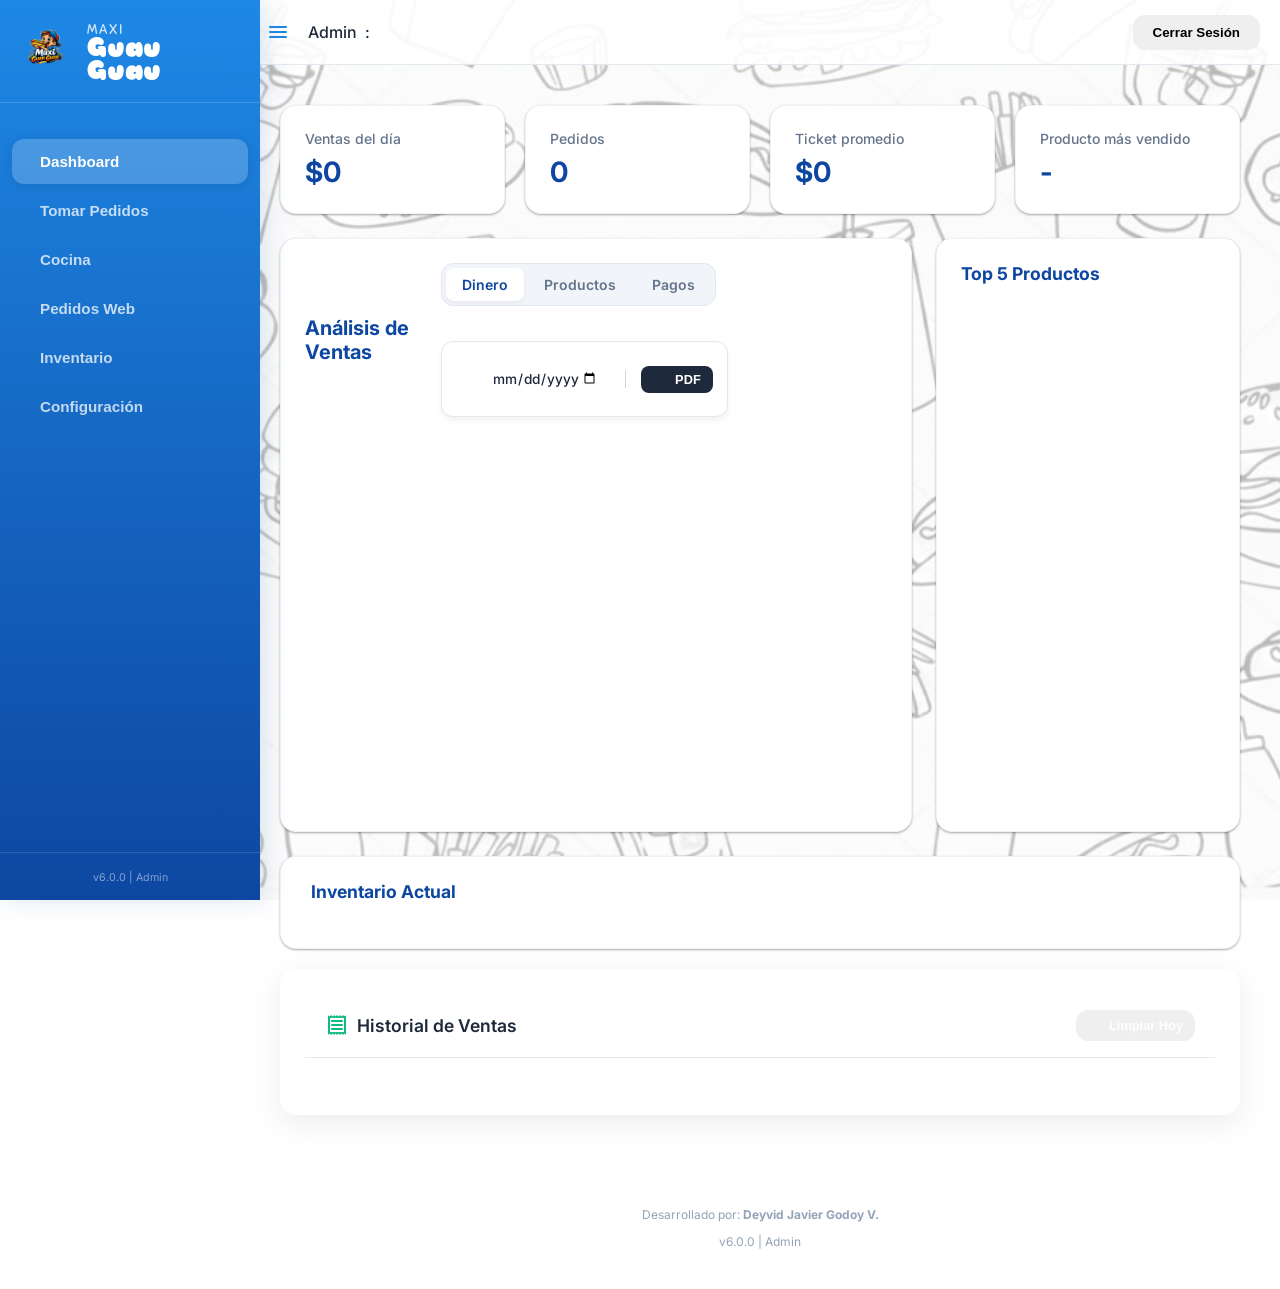
==== commit 0db222d6: "prueba deploy" ====
--- a/admin.html
+++ b/admin.html
@@ -1,4 +1,3 @@
-<<<<<<< HEAD
 <!doctype html>
 <html lang="es">
   <head>
@@ -331,8 +330,8 @@
                    <button class="btn btn-primary" onclick="app.mostrarFormularioNuevoProducto()" style="border-radius: 12px; padding: 10px 20px;">
                       <i data-lucide="plus" style="margin-right: 5px;"></i> Nuevo Producto
                    </button>
-                   <div id="togglePedidosWeb" class="toggle-pill pausado" onclick="app.togglePedidosWeb()">
-                      <i data-lucide="power" style="width: 18px; margin-right: 8px;"></i>
+                   <div id="togglePedidosWeb" class="toggle-pill-neon pausado" onclick="app.togglePedidosWeb()" style="display: flex; align-items: center; gap: 10px; padding: 12px 18px; border-radius: 20px; cursor: pointer; font-weight: 700; font-size: 0.9rem; border: none; transition: all 0.3s ease; background: linear-gradient(135deg, rgba(220, 38, 38, 0.15), rgba(220, 38, 38, 0.05)); color: #dc2626; box-shadow: 0 0 20px rgba(220, 38, 38, 0.1);">
+                      <i data-lucide="power" style="width: 18px;"></i>
                       <span>Pedidos Web: Pausados</span>
                    </div>
                 </div>
@@ -611,650 +610,5 @@
       }
     </script>
 
-    <!-- Modal para editar descripción -->
-    <div id="modalEditarDesc" style="display:none; position:fixed; top:0; left:0; right:0; bottom:0; background:rgba(0,0,0,0.5); z-index:1000; display:flex; align-items:center; justify-content:center;">
-      <div style="background:white; padding:30px; border-radius:12px; max-width:500px; width:90%; box-shadow:0 10px 40px rgba(0,0,0,0.2);">
-        <h2 style="margin:0 0 15px 0; color:#333;">Editar Descripción</h2>
-        <p style="font-size:0.9rem; color:#666; margin:0 0 15px 0;">Actualiza la descripción que verán los clientes en la página de pedidos:</p>
-        <textarea id="textareaDesc" style="width:100%; height:120px; padding:10px; border:2px solid #e2e8f0; border-radius:8px; font-family:inherit; font-size:0.95rem; resize:vertical;" placeholder="Escribe la descripción del negocio..."></textarea>
-        <div style="display:flex; gap:10px; margin-top:20px;">
-          <button onclick="app.cerrarEdicionDescripcion()" style="padding:10px 20px; border:none; background:#e2e8f0; border-radius:8px; cursor:pointer; font-weight:600;">Cancelar</button>
-          <button onclick="app.guardarDescripcion()" style="padding:10px 20px; border:none; background:#10b981; color:white; border-radius:8px; cursor:pointer; font-weight:600;">Guardar</button>
-        </div>
-      </div>
-    </div>
-
   </body>
 </html>
-=======
-<!doctype html>
-<html lang="es">
-  <head>
-    <meta charset="UTF-8" />
-    <meta
-      name="viewport"
-      content="width=device-width, initial-scale=1.0, maximum-scale=1.0, user-scalable=no" />
-    <title>Admin - Maxi Guau Guau</title>
-    <link
-      rel="stylesheet"
-      href="css/style.css" />
-    <link
-      rel="stylesheet"
-      href="designinspo/variables.css" />
-    <link
-      rel="stylesheet"
-      href="designinspo/layout.css" />
-    <link
-      rel="stylesheet"
-      href="designinspo/components.css" />
-    <link
-      rel="stylesheet"
-      href="designinspo/responsive.css" />
-    <link
-      rel="manifest"
-      href="manifest.json" />
-
-    <script src="https://cdnjs.cloudflare.com/ajax/libs/html2pdf.js/0.10.1/html2pdf.bundle.min.js"></script>
-    <script src="https://www.gstatic.com/firebasejs/9.15.0/firebase-app-compat.js"></script>
-    <script src="https://www.gstatic.com/firebasejs/9.15.0/firebase-firestore-compat.js"></script>
-    <script src="https://www.gstatic.com/firebasejs/9.15.0/firebase-storage-compat.js"></script>
-    <script src="https://www.gstatic.com/firebasejs/9.15.0/firebase-auth-compat.js"></script>
-    <script src="https://cdn.jsdelivr.net/npm/chart.js"></script>
-    <script src="https://unpkg.com/lucide@latest"></script>
-
-    <link
-      href="https://fonts.googleapis.com/css2?family=Inter:wght@400;500;600;700&family=Sniglet:wght@400;800&display=swap"
-      rel="stylesheet" />
-    <link
-      href="https://fonts.googleapis.com/css2?family=Material+Symbols+Rounded:opsz,wght,FILL,GRAD@24,400,0,0"
-      rel="stylesheet" />
-  </head>
-  <body>
-    <div id="appBody">
-      <aside
-        class="sidebar"
-        id="sidebar">
-        <div class="sidebar-brand">
-          <div class="brand-wrapper">
-             <div class="brand-logo">
-                <img src="img/assets/logo.png" alt="Maxi Guau Guau Logo" />
-             </div>
-             <div class="brand-text">
-               <span class="brand-maxi">Maxi</span>
-               <span class="brand-wouwou">Guau Guau</span>
-             </div>
-          </div>
-        </div>
-        <nav class="sidebar-nav">
-          <button
-            class="sidebar-btn sidebar-btn-new active"
-            onclick="
-              app.navegar('reportetotal');
-              setActiveBtn(this);
-            ">
-            <i data-lucide="layout-dashboard"></i>
-            <span>Dashboard</span>
-          </button>
-          <button
-            class="sidebar-btn sidebar-btn-new"
-            onclick="
-              app.navegar('comanda');
-              setActiveBtn(this);
-            ">
-            <i data-lucide="shopping-cart"></i>
-            <span>Tomar Pedidos</span>
-          </button>
-          <button
-            class="sidebar-btn sidebar-btn-new"
-            onclick="
-              app.navegar('cocina');
-              setActiveBtn(this);
-            ">
-            <i data-lucide="chef-hat"></i>
-            <span>Cocina</span>
-          </button>
-          <button
-            class="sidebar-btn sidebar-btn-new"
-            onclick="
-              app.navegar('pedidosweb');
-              setActiveBtn(this);
-            ">
-            <i data-lucide="globe"></i>
-            <span>Pedidos Web</span>
-          </button>
-          <button
-            class="sidebar-btn sidebar-btn-new"
-            id="btn-nav-inventario"
-            onclick="
-              app.navegar('inventario');
-              setActiveBtn(this);
-            ">
-            <i data-lucide="package"></i>
-            <span>Inventario</span>
-          </button>
-          <button
-            class="sidebar-btn sidebar-btn-new"
-            onclick="setActiveBtn(this)">
-            <i data-lucide="settings"></i>
-            <span>Configuración</span>
-          </button>
-        </nav>
-        <div class="sidebar-footer">
-          <small>v6.0.0 | Admin</small>
-        </div>
-      </aside>
-
-      <div
-        class="sidebar-overlay"
-        id="sidebarOverlay"
-        onclick="toggleSidebar()"></div>
-
-      <header>
-        <div class="header-left">
-          <button
-            class="sidebar-toggle"
-            onclick="toggleSidebar()">
-            <span class="material-symbols-rounded">menu</span>
-          </button>
-          <div class="user-data">
-            <span>Admin</span>
-            :
-            <b id="txtUserEmail"></b>
-          </div>
-        </div>
-        <button
-          class="btn btn-secondary"
-          onclick="app.cerrarSesion()">
-          Cerrar Sesión
-        </button>
-      </header>
-
-      <main>
-        <!-- Vista Dashboard / Reportes -->
-        <div
-          id="v-reportetotal"
-          class="modulo">
-          <!-- TODO EL CONTENIDO DEL DASHBOARD -->
-          <div class="dashboard-grid">
-            <div class="kpi-section">
-              <div class="card kpi-card">
-                <span class="kpi-title">Ventas del día</span>
-                <span
-                  class="kpi-value count-up"
-                  id="kpi-ventas">
-                  $0
-                </span>
-              </div>
-              <div class="card kpi-card">
-                <span class="kpi-title">Pedidos</span>
-                <span
-                  class="kpi-value count-up"
-                  id="kpi-pedidos">
-                  0
-                </span>
-              </div>
-              <div class="card kpi-card">
-                <span class="kpi-title">Ticket promedio</span>
-                <span
-                  class="kpi-value count-up"
-                  id="kpi-ticket">
-                  $0
-                </span>
-              </div>
-              <div class="card kpi-card">
-                <span class="kpi-title">Producto más vendido</span>
-                <span
-                  class="kpi-value"
-                  id="kpi-top-prod">
-                  -
-                </span>
-              </div>
-            </div>
-
-            <div class="charts-section card">
-              <div
-                style="
-                  display: flex;
-                  justify-content: space-between;
-                  align-items: center;
-                  margin-bottom: 20px;
-                ">
-                <h2 style="margin: 0; font-size: 1.25rem">
-                  Análisis de Ventas
-                </h2>
-                <div style="display: flex; align-items: center; gap: 15px; flex-wrap: wrap;">
-                  <div class="chart-tabs">
-                    <button
-                      class="chart-tab-btn active"
-                      onclick="app.setChartMode('money', this)">
-                      Dinero
-                    </button>
-                    <button
-                      class="chart-tab-btn"
-                      onclick="app.setChartMode('products', this)">
-                      Productos
-                    </button>
-                    <button
-                      class="chart-tab-btn"
-                      onclick="app.setChartMode('payments', this)">
-                      Pagos
-                    </button>
-                  </div>
-                  <div class="report-controls" style="display: flex; align-items: center; gap: 10px; background: #fff; padding: 6px 14px; border-radius: 12px; border: 1px solid #e2e8f0; box-shadow: 0 4px 6px rgba(0,0,0,0.05);">
-                    <div style="display: flex; align-items: center; gap: 8px;">
-                      <i data-lucide="calendar" style="width: 16px; height: 16px; color: #64748b;"></i>
-                      <input type="date" id="fechaReporte" onchange="app.renderReporteDash()" style="border: none; background: transparent; font-size: 0.85rem; color: #1e293b; font-family: inherit; font-weight: 500; outline: none; width: 130px;">
-                    </div>
-                    <div style="width: 1px; height: 18px; background: #cbd5e1; margin: 0 5px;"></div>
-                    <button
-                      class="btn-icon"
-                      style="background: #1e293b; color: #fff; border: none; padding: 6px 12px; border-radius: 8px; cursor: pointer; display: flex; align-items: center; gap: 8px; font-weight: 600; font-size: 0.8rem; transition: all 0.2s;"
-                      onclick="app.generarPDFReporte()"
-                      onmouseover="this.style.background='#334155'"
-                      onmouseout="this.style.background='#1e293b'">
-                      <i data-lucide="download" style="width: 14px; height: 14px"></i>
-                      <span>PDF</span>
-                    </button>
-                  </div>
-                </div>
-              </div>
-              <div
-                id="chart-sub-tabs"
-                style="display: flex; gap: 10px; margin-bottom: 20px"></div>
-              <div
-                class="chart-container"
-                style="height: 350px">
-                <canvas id="analysisChart"></canvas>
-              </div>
-            </div>
-
-            <div class="side-info-section card">
-              <h2 style="margin-top: 0; margin-bottom: 20px; font-size: 1.1rem">
-                Top 5 Productos
-              </h2>
-              <div id="top-products-list"></div>
-            </div>
-
-            <div class="bottom-section card">
-              <div
-                style="
-                  display: flex;
-                  justify-content: space-between;
-                  align-items: center;
-                  margin-bottom: 20px;
-                ">
-                <h2 style="margin: 0; font-size: 1.1rem">
-                  <i
-                    data-lucide="package"
-                    style="
-                      width: 20px;
-                      height: 20px;
-                      vertical-align: middle;
-                      margin-right: 6px;
-                    "></i>
-                  Inventario Actual
-                </h2>
-              </div>
-              <div
-                id="inventory-summary-list"
-                style="
-                  display: grid;
-                  grid-template-columns: repeat(auto-fill, minmax(200px, 1fr));
-                  gap: 15px;
-                "></div>
-            </div>
-          </div>
-
-          <div class="dashboard-card transactions-card">
-            <div class="card-header" style="display: flex; justify-content: space-between; align-items: center;">
-              <h2 class="card-title" style="margin: 0;">
-                <span class="material-symbols-rounded">receipt</span>
-                Historial de Ventas
-              </h2>
-              <button class="btn btn-danger-icon" onclick="app.limpiarHistorialDia()" title="Limpiar historial de hoy" style="padding: 8px 12px; font-size: 0.8rem; display: flex; align-items: center; gap: 5px;">
-                <i data-lucide="trash-2" style="width: 16px;"></i>
-                Limpiar Hoy
-              </button>
-            </div>
-            <div
-              class="transactions-list"
-              id="listaVentas"></div>
-          </div>
-        </div>
-
-        <!-- Vista Inventario (Nueva Sección en lugar de Modal) -->
-        <div id="v-inventario" class="modulo" style="display: none;">
-          <div class="card" style="margin-bottom: 20px;">
-             <div style="display: flex; justify-content: space-between; align-items: center;">
-                <h2 style="margin: 0;"><i data-lucide="package" style="vertical-align: middle; margin-right: 10px;"></i> Gestión de Inventario</h2>
-                <div class="inventory-tabs">
-                   <button class="inventory-tab-btn active" id="tab-inv-hamburguesas" onclick="app.selectInventoryCat('hamburguesas')">
-                      <img src="https://img.icons8.com/ultraviolet/40/hamburger.png" style="width: 24px; height: 24px;" />
-                      <span>Hamburguesas</span>
-                   </button>
-                   <button class="inventory-tab-btn" id="tab-inv-perros" onclick="app.selectInventoryCat('perros')">
-                      <img src="https://img.icons8.com/ultraviolet/40/hot-dog.png" style="width: 24px; height: 24px;" />
-                      <span>Perros</span>
-                   </button>
-                   <button class="inventory-tab-btn" id="tab-inv-salchipapas" onclick="app.selectInventoryCat('salchipapas')">
-                      <img src="https://img.icons8.com/external-icongeek26-outline-colour-icongeek26/64/external-stir-fry-mexican-food-icongeek26-outline-colour-icongeek26.png" style="width: 24px; height: 24px;" />
-                      <span>Salchipapas</span>
-                   </button>
-                   <button class="inventory-tab-btn" id="tab-inv-bebidas" onclick="app.selectInventoryCat('bebidas')">
-                      <img src="https://img.icons8.com/pulsar-gradient/48/soda-water.png" style="width: 24px; height: 24px;" />
-                      <span>Bebidas</span>
-                   </button>
-                   <button class="inventory-tab-btn" id="tab-inv-otros" onclick="app.selectInventoryCat('otros')">
-                      <img src="https://img.icons8.com/bubbles/50/null/box.png" style="width: 24px; height: 24px;" />
-                      <span>Otros</span>
-                   </button>
-                </div>
-              </div>
-          </div>
-
-          <div id="inventory-list-view-main" class="card">
-             <div style="display: flex; justify-content: space-between; align-items: center; margin-bottom: 25px; border-bottom: 2px solid #f1f5f9; padding-bottom: 15px;">
-                <h3 id="inventory-list-title-main" style="margin: 0; color: var(--primary); font-family: 'Sniglet', cursive; font-size: 1.5rem;">Seleccione una categoría</h3>
-                <div style="display: flex; gap: 10px;">
-                   <button class="btn btn-primary" onclick="app.mostrarFormularioNuevoProducto()" style="border-radius: 12px; padding: 10px 20px;">
-                      <i data-lucide="plus" style="margin-right: 5px;"></i> Nuevo Producto
-                   </button>
-                   <button class="btn btn-primary" onclick="app.abrirEdicionDescripcion()" style="border-radius: 12px; padding: 10px 20px;">
-                      <i data-lucide="edit-2" style="margin-right: 5px;"></i> Editar Descripción
-                   </button>
-                   <div id="togglePedidosWeb" class="toggle-pill pausado" onclick="app.togglePedidosWeb()">
-                      <i data-lucide="power" style="width: 18px; margin-right: 8px;"></i>
-                      <span>Pedidos Web: Pausados</span>
-                   </div>
-                </div>
-             </div>
-             <div id="inventory-list-container-main" class="inventory-grid-modern">
-                <!-- Tarjetas de productos con diseño mejorado -->
-             </div>
-          </div>
-
-          <!-- Formulario nuevo producto con selector de imagen -->
-          <div id="inventory-form-container-main" style="display: none;" class="card">
-             <h3 style="margin-bottom: 18px; color: var(--primary); font-family: 'Sniglet', cursive;">
-               <i data-lucide="plus-circle" style="vertical-align: middle; margin-right: 8px; width: 20px;"></i>
-               Añadir Producto
-             </h3>
-             <div style="display: grid; grid-template-columns: 1fr 1fr 1fr; gap: 10px; margin-bottom: 10px;">
-                <input type="text" id="inv-prod-name" placeholder="Nombre del producto..." />
-                <input type="number" id="inv-prod-price" placeholder="Precio (ej. 12000)" />
-                <input type="number" id="inv-prod-stock" placeholder="Stock inicial" />
-             </div>
-             <div style="margin-bottom: 14px;">
-                <input type="text" id="inv-prod-desc" placeholder="Descripción (ingredientes, variantes...)" style="width: 100%;" />
-             </div>
-
-             <!-- Selector visual de imagen -->
-             <div style="background: #f8fafc; border: 2px dashed #e2e8f0; border-radius: 12px; padding: 16px; margin-bottom: 16px;">
-               <p style="font-weight: 700; font-size: 0.82rem; color: #64748b; margin: 0 0 12px 0; text-transform: uppercase; letter-spacing: 0.5px;">
-                 <i data-lucide="image" style="vertical-align: middle; width: 14px; margin-right: 4px;"></i>
-                 Foto del Producto <span style="font-weight: 400; color: #94a3b8;">(opcional)</span>
-               </p>
-               <div id="img-picker-grid" style="display: flex; flex-wrap: wrap; gap: 10px;"></div>
-               <input type="hidden" id="inv-prod-imagen" />
-             </div>
-
-             <div style="display: flex; gap: 10px;">
-                <button class="btn btn-secondary" onclick="app.ocultarFormularioNuevoProducto()">
-                  <i data-lucide="x" style="width: 16px; margin-right: 4px;"></i>Cancelar
-                </button>
-                <button class="btn btn-primary" onclick="app.guardarNuevoProducto()">
-                  <i data-lucide="save" style="width: 16px; margin-right: 4px;"></i>Guardar Producto
-                </button>
-             </div>
-          </div>
-        </div>
-
-        <!-- Vista Tomar Pedidos (Mesas) -->
-        <div
-          id="v-comanda"
-          class="modulo"
-          style="display: none">
-          <div style="padding: 15px; text-align: center">
-            <h2 style="margin: 0; font-size: 1.5rem">
-              <i
-                data-lucide="grid-3x3"
-                style="vertical-align: middle; margin-right: 10px"></i>
-              Gestión de Mesas
-            </h2>
-          </div>
-          <div
-            id="gridMesas"
-            class="grid-mesas"></div>
-        </div>
-
-        <!-- Vista Cocina -->
-        <div
-          id="v-cocina"
-          class="modulo"
-          style="display: none">
-          <div style="padding: 15px; text-align: center">
-            <h2 style="margin: 0; font-size: 1.5rem">
-              <i
-                data-lucide="chef-hat"
-                style="
-                  width: 32px;
-                  height: 32px;
-                  vertical-align: middle;
-                  margin-right: 10px;
-                "></i>
-              Monitor de Cocina
-            </h2>
-          </div>
-          <div id="listaCocina"></div>
-        </div>
-
-        <!-- Vista Pedidos Web -->
-        <div
-          id="v-pedidosweb"
-          class="modulo"
-          style="display: none">
-          <div style="padding: 15px; text-align: center;">
-            <h2 style="margin: 0; font-size: 1.5rem">
-              <i data-lucide="globe" style="width: 32px; height: 32px; vertical-align: middle; margin-right: 10px"></i>
-              Pedidos Web (Externos)
-            </h2>
-          </div>
-          <div id="listaPedidosWeb" style="padding: 15px; display: grid; gap: 15px; grid-template-columns: repeat(auto-fill, minmax(300px, 1fr));"></div>
-        </div>
-      </main>
-
-      <!-- Modal Mesa -->
-      <div
-        id="modalMesa"
-        class="modal"
-        style="display: none">
-        <div class="modal-content modal-split">
-          <!-- 1. PANEL MENÚ (Selección) -->
-          <div class="section-panel panel-menu">
-            <div id="categoriasView">
-              <h3 style="color: var(--primary); margin-top: 0; margin-bottom: 20px;">Menú</h3>
-              <div class="grid-categorias-large">
-                <button onclick="app.abrirCategoria('hamburguesas')" class="btn-categoria-large">
-                  <img src="https://img.icons8.com/ultraviolet/40/hamburger.png" style="width: 48px; height: 48px" alt="Hamburguesas">
-                  <span>Hamburguesas</span>
-                </button>
-                <button onclick="app.abrirCategoria('perros')" class="btn-categoria-large">
-                  <img src="https://img.icons8.com/ultraviolet/40/hot-dog.png" style="width: 48px; height: 48px" alt="Perros">
-                  <span>Perros Calientes</span>
-                </button>
-                <button onclick="app.abrirCategoria('salchipapas')" class="btn-categoria-large">
-                  <img src="https://img.icons8.com/external-icongeek26-outline-colour-icongeek26/64/external-stir-fry-mexican-food-icongeek26-outline-colour-icongeek26.png" style="width: 48px; height: 48px" alt="Salchipapas">
-                  <span>Salchipapas</span>
-                </button>
-                <button onclick="app.abrirCategoria('bebidas')" class="btn-categoria-large">
-                  <img src="https://img.icons8.com/pulsar-gradient/48/soda-water.png" style="width: 48px; height: 48px" alt="Bebidas">
-                  <span>Bebidas</span>
-                </button>
-              </div>
-            </div>
-            <div id="productosView" style="display: none">
-              <button class="btn-volver" onclick="app.volverCategorias()">
-                <span class="material-symbols-rounded">arrow_back</span> Atrás
-              </button>
-              <h3 id="tituloCategoriaActual" style="color: var(--primary); margin-top: 15px; margin-bottom: 20px;">Productos</h3>
-              <div id="listaItems" class="grid-productos"></div>
-            </div>
-          </div>
-
-          <!-- 2. PANEL PEDIDO (Lo que hay en la mesa) -->
-          <div class="section-panel panel-pedido">
-            <h2 id="mesaNum" style="margin-top: 0; font-size: 1.4rem; text-align: center;"></h2>
-            <div style="font-weight: 600; font-size: 0.9rem; margin-bottom: 10px; color: #64748b; border-bottom: 1px solid #e2e8f0; padding-bottom: 5px;">Pedido Actual:</div>
-            <div id="itemsCarrito" style="flex: 1; overflow-y: auto;"></div>
-          </div>
-
-          <!-- 3. PANEL PAGO (Totales y Cobro) -->
-          <div class="section-panel panel-pago">
-            <div style="font-weight: 600; font-size: 0.9rem; margin-bottom: 15px; color: #64748b; border-bottom: 1px solid #e2e8f0; padding-bottom: 5px;">Total y Pago:</div>
-            
-            <div class="llevar-box" style="margin-bottom: 10px">
-              <label>Llevar ($1000):</label>
-              <div style="display: flex; gap: 5px">
-                <button onclick="app.decrementarLlevar()" style="padding: 0 10px; background: var(--primary); color: white;">-</button>
-                <input type="number" id="cantLlevar" value="0" min="0" style="width: 50px; padding: 5px; text-align: center" onchange="app.actualizarTotal()" />
-                <button onclick="app.incrementarLlevar()" style="padding: 0 10px; background: var(--primary); color: white;">+</button>
-              </div>
-            </div>
-
-            <div class="propina-box">
-              <label>Agregar Propina:</label>
-              <div style="display: flex; gap: 5px">
-                <button class="btn-propina" onclick="app.setPropina(0)">0%</button>
-                <button class="btn-propina" onclick="app.setPropina(0.1)">10%</button>
-                <button class="btn-propina" onclick="app.setPropinaMensaje()">Monto</button>
-              </div>
-            </div>
-
-            <div style="background: rgba(16, 185, 129, 0.05); border-radius: 10px; padding: 10px; margin-top: 10px; border: 1px solid rgba(16, 185, 129, 0.1);">
-              <div style="display: flex; justify-content: space-between; font-size: 0.9rem;">
-                <span>Subtotal:</span>
-                <span id="subtotalMesa">$0</span>
-              </div>
-              <div style="display: flex; justify-content: space-between; color: #10b981; font-size: 0.9rem;">
-                <span>Propina:</span>
-                <span id="propinaMesa">$0</span>
-              </div>
-              <h3 id="totalMesa" style="margin: 8px 0 0 0; font-size: 1.5rem; color: var(--primary); text-align: center;">Total: $0</h3>
-            </div>
-
-            <select id="metodoPago" onchange="app.onPaymentMethodChange()" style="margin-top: 15px; width: 100%;">
-              <option value="">Pendiente (Cocina)</option>
-              <option value="Efectivo">Efectivo</option>
-              <option value="Transferencia">Transferencia</option>
-              <option value="Mixto">Mixto</option>
-            </select>
-
-            <div id="paymentInputs" style="margin-top: 10px">
-              <div id="efectivoBox" style="display: none; margin-top: 8px">
-                <label>Recibido:</label>
-                <input type="number" id="cashReceived" min="0" value="0" style="width: 100%;" oninput="app.updateChange()" />
-                <div id="changeDisplay" style="margin-top: 6px; font-weight: 600; color: #10b981;">Cambio: $0</div>
-              </div>
-              <div id="transferBox" style="display: none; margin-top: 8px">
-                <label>Referencia:</label>
-                <input type="text" id="transferRef" placeholder="Referencia..." style="width: 100%;" />
-                <label style="margin-top:5px; display:block;">Monto:</label>
-                <input type="number" id="transferAmount" min="0" value="0" style="width: 100%;" oninput="app.updateChange()" />
-              </div>
-              <div id="mixedBox" style="display: none; margin-top: 8px">
-                <label>Monto transfer:</label>
-                <input type="number" id="mixedTransferAmount" min="0" value="0" style="width: 100%;" oninput="app.updateChange()" />
-                <label style="margin-top:5px; display:block;">Recibido efectivo:</label>
-                <input type="number" id="mixedCashReceived" min="0" value="0" style="width: 100%;" oninput="app.updateChange()" />
-                <div id="mixedChangeDisplay" style="margin-top: 6px; font-weight: 600; color: #10b981;">Cambio: $0</div>
-              </div>
-            </div>
-
-            <div style="display: flex; gap: 10px; margin-top: auto; padding-top: 20px;">
-              <button class="btn-cancelar" style="flex: 1" onclick="app.cerrarMesa()">Cerrar</button>
-              <button class="btn-confirmar" style="flex: 2" onclick="app.guardarPedido()">Guardar / Pagar</button>
-            </div>
-          </div>
-        </div>
-        </div>
-      </div>
-
-
-
-      <footer
-        style="
-          padding: 40px 20px;
-          text-align: center;
-          color: #94a3b8;
-          font-size: 0.75rem;
-        ">
-        <p>
-          Desarrollado por:
-          <strong>Deyvid Javier Godoy V.</strong>
-        </p>
-        <span>v6.0.0 | Admin</span>
-      </footer>
-    </div>
-
-    <script src="js/firebase-config.js"></script>
-    <script src="js/app.js"></script>
-    <script>
-      // Protección de ruta para Admin
-      firebase.auth().onAuthStateChanged((user) => {
-        if (!user) {
-          window.location.href = 'login.html';
-        } else {
-          // Validar rol en Firestore
-          firebase
-            .firestore()
-            .collection('users')
-            .doc(user.uid)
-            .get()
-            .then((doc) => {
-              if (doc.exists && doc.data().rol === 'admin') {
-                // El admin puede estar aquí
-              } else {
-                // Si no es admin, fuera
-                window.location.href = 'login.html';
-              }
-            });
-        }
-      });
-
-      lucide.createIcons();
-      function toggleSidebar() {
-        var sb = document.getElementById('sidebar');
-        var body = document.body;
-        if (window.innerWidth <= 768) {
-          sb.classList.toggle('open');
-          document.getElementById('sidebarOverlay').classList.toggle('open');
-        } else {
-          sb.classList.toggle('collapsed');
-          body.classList.toggle('sidebar-collapsed');
-        }
-      }
-      function setActiveBtn(el) {
-        document
-          .querySelectorAll('.sidebar-btn')
-          .forEach((b) => b.classList.remove('active'));
-        el.classList.add('active');
-        if (window.innerWidth < 768) toggleSidebar();
-      }
-    </script>
-
-    <!-- Modal para editar descripción -->
-    <div id="modalEditarDesc" style="display:none; position:fixed; top:0; left:0; right:0; bottom:0; background:rgba(0,0,0,0.5); z-index:1000; display:flex; align-items:center; justify-content:center;">
-      <div style="background:white; padding:30px; border-radius:12px; max-width:500px; width:90%; box-shadow:0 10px 40px rgba(0,0,0,0.2);">
-        <h2 style="margin:0 0 15px 0; color:#333;">Editar Descripción</h2>
-        <p style="font-size:0.9rem; color:#666; margin:0 0 15px 0;">Actualiza la descripción que verán los clientes en la página de pedidos:</p>
-        <textarea id="textareaDesc" style="width:100%; height:120px; padding:10px; border:2px solid #e2e8f0; border-radius:8px; font-family:inherit; font-size:0.95rem; resize:vertical;" placeholder="Escribe la descripción del negocio..."></textarea>
-        <div style="display:flex; gap:10px; margin-top:20px;">
-          <button onclick="app.cerrarEdicionDescripcion()" style="padding:10px 20px; border:none; background:#e2e8f0; border-radius:8px; cursor:pointer; font-weight:600;">Cancelar</button>
-          <button onclick="app.guardarDescripcion()" style="padding:10px 20px; border:none; background:#10b981; color:white; border-radius:8px; cursor:pointer; font-weight:600;">Guardar</button>
-        </div>
-      </div>
-    </div>
-
-  </body>
-</html>
->>>>>>> a3c41e4abcda6d5c2116f60e540cc99ee0c705bb
--- a/css/style.css
+++ b/css/style.css
@@ -1,4 +1,3 @@
-<<<<<<< HEAD
 /* --- VARIABLES DE COLOR Y ESTILO (Paleta Azul Degradado) --- */
 :root {
   --primary: #1e88e5; /* Vibrant Blue from Logo */
@@ -1899,6 +1898,82 @@
   font-family: 'Inter', sans-serif;
 }
 
+/* ========== PEDIDOS WEB - BOTONES RESPONSIVOS ========== */
+.web-order-actions {
+  display: flex;
+  gap: 6px;
+  flex-shrink: 0;
+  flex-wrap: nowrap;
+}
+
+.btn-web-action {
+  display: flex;
+  align-items: center;
+  gap: 4px;
+  border-radius: 6px;
+  font-size: 0.9rem;
+  padding: 7px 12px;
+  white-space: nowrap;
+  transition: all 0.2s ease;
+  border: none;
+  font-weight: 600;
+  cursor: pointer;
+}
+
+.btn-web-action i {
+  width: 14px;
+  height: 14px;
+  flex-shrink: 0;
+}
+
+.btn-web-action.btn-complete {
+  background: var(--dashboard-accent-green);
+  color: white;
+}
+
+.btn-web-action.btn-complete:hover {
+  background: #059669;
+  transform: translateY(-1px);
+  box-shadow: 0 2px 6px rgba(16, 185, 129, 0.2);
+}
+
+.btn-web-action.btn-delete {
+  background: #ef4444;
+  color: white;
+}
+
+.btn-web-action.btn-delete:hover {
+  background: #dc2626;
+  transform: translateY(-1px);
+  box-shadow: 0 2px 6px rgba(239, 68, 68, 0.2);
+}
+
+/* Responsive para móviles pequeños */
+@media (max-width: 640px) {
+  .web-order-actions {
+    gap: 4px;
+  }
+
+  .btn-web-action {
+    padding: 6px 8px;
+    font-size: 0.8rem;
+  }
+
+  .btn-web-action i {
+    width: 12px;
+    height: 12px;
+  }
+
+  .btn-web-action span {
+    display: none;
+  }
+
+  .btn-web-action[title]::after {
+    content: attr(title);
+    display: none;
+  }
+}
+
 .dashboard-title .material-symbols-rounded {
   font-size: 2.5rem;
 }
@@ -2934,7 +3009,7 @@
 }
 
 .btn-danger-icon {
-  color: #ef4444 !important;
+  color: #fffdfd !important;
 }
 
 .btn-danger-icon:hover {
@@ -2980,2986 +3055,3 @@
     transform: rotate(360deg);
   }
 }
-=======
-/* --- VARIABLES DE COLOR Y ESTILO (Paleta Azul Degradado) --- */
-:root {
-  --primary: #1e88e5; /* Vibrant Blue from Logo */
-  --primary-dark: #0d47a1;
-  --primary-light: #42a5f5;
-  --primary-medium: #64b5f6;
-  --primary-pale: #e3f2fd;
-  --accent: #f97316; /* Orange from Logo */
-  --accent-red: #ef4444;
-  --accent-yellow: #facc15;
-  --mesa-libre: rgba(30, 136, 229, 0.2);
-  --mesa-ocupada: rgba(249, 115, 22, 0.8);
-  --bg-trans: rgba(255, 255, 255, 0.95);
-  --sombra: 0 8px 32px rgba(30, 136, 229, 0.15);
-
-  /* Sidebar */
-  --sidebar-width: 240px;
-  --sidebar-width-collapsed: 78px;
-  --sidebar-bg: linear-gradient(180deg, #1e88e5 0%, #0d47a1 100%);
-
-  /* Paleta moderna para dashboard */
-  --dashboard-bg: #f8fafc;
-  --dashboard-card: #ffffff;
-  --dashboard-accent-green: #10b981;
-  --dashboard-accent-blue: #3b82f6;
-  --dashboard-text: #1e293b;
-  --dashboard-text-light: #64748b;
-  --dashboard-border: #e2e8f0;
-  --dashboard-success: #10b981;
-  --dashboard-warning: #f59e0b;
-  --dashboard-danger: #ef4444;
-}
-
-/* --- CONFIGURACIÓN DEL FONDO (AQUÍ SE DEFINE TU PNG) --- */
-html {
-  background: url('../img/assets/fondo.png') repeat fixed;
-  background-size: auto;
-  height: 100%;
-}
-
-body {
-  margin: 0;
-  font-family: 'Inter', 'Segoe UI', Tahoma, Geneva, Verdana, sans-serif;
-  background: transparent;
-  min-height: 100vh;
-  color: #333;
-}
-
-.sidebar-brand {
-  padding: 30px 20px;
-  border-bottom: 1px solid rgba(255, 255, 255, 0.1);
-  margin-bottom: 20px;
-}
-
-.brand-wrapper {
-  display: flex;
-  align-items: center;
-  gap: 15px;
-}
-
-.brand-logo {
-  background: transparent;
-  display: flex;
-  align-items: center;
-  justify-content: center;
-}
-
-.brand-logo img {
-  height: 52px;
-  width: auto;
-  object-fit: contain;
-}
-
-.brand-text {
-  font-family: 'Sniglet', cursive;
-  line-height: 0.9;
-  display: flex;
-  flex-direction: column;
-}
-
-.brand-maxi {
-  font-size: 0.85rem;
-  font-weight: 500;
-  text-transform: uppercase;
-  color: rgba(255, 255, 255, 0.8);
-  letter-spacing: 2px;
-}
-
-.brand-wouwou {
-  font-size: 1.6rem;
-  font-weight: 800;
-  color: #ffffff;
-}
-
-/* Botón Purgar */
-.btn-danger {
-  background: #fee2e2;
-  color: #ef4444;
-  border: 1px solid #fecaca;
-  transition: all 0.2s;
-}
-
-.btn-danger:hover {
-  background: #ef4444;
-  color: white;
-  border-color: #ef4444;
-}
-
-/* --- PANTALLA DE LOGIN --- */
-.pantalla-login {
-  height: 100vh;
-  display: flex;
-  align-items: center;
-  justify-content: center;
-  background:
-    linear-gradient(rgba(81, 99, 115, 0.7), rgba(81, 99, 115, 0.8)),
-    url('../modern_food_pos_bg_1772056094091.png') no-repeat center center;
-  /* fallback if the file is not found or in different directory */
-  background-size: cover;
-  backdrop-filter: blur(2px);
-}
-
-.card-login {
-  background: rgba(255, 255, 255, 0.9);
-  backdrop-filter: blur(12px);
-  color: var(--primary-dark);
-  padding: 48px;
-  border-radius: var(--radius-xl);
-  text-align: center;
-  width: 90%;
-  max-width: 440px;
-  box-shadow:
-    0 20px 25px -5px rgba(0, 0, 0, 0.1),
-    0 10px 10px -5px rgba(0, 0, 0, 0.04);
-  border: 1px solid rgba(255, 255, 255, 0.5);
-}
-
-.card-login h1 {
-  color: var(--primary-dark);
-  margin-bottom: 30px;
-  font-size: 2rem;
-  font-weight: 800;
-  letter-spacing: -0.01em;
-}
-
-.card-login input {
-  width: 100%;
-  padding: 12px 16px;
-  margin: 10px 0;
-  border: 1px solid #e2e8f0;
-  border-radius: var(--radius-md);
-  font-size: 1rem;
-  background: #f8fafc;
-  color: var(--text-main);
-  transition: all 0.2s;
-}
-
-.card-login input:focus {
-  outline: none;
-  border-color: var(--primary-soft);
-  box-shadow: 0 0 0 4px rgba(153, 173, 191, 0.2);
-}
-
-.btn-confirmar {
-  width: 100%;
-  padding: 14px;
-  background: var(--primary-dark);
-  color: white;
-  border: none;
-  border-radius: var(--radius-md);
-  font-weight: 700;
-  font-size: 1rem;
-  cursor: pointer;
-  transition: all 0.2s;
-  text-transform: uppercase;
-  letter-spacing: 0.05em;
-}
-
-.btn-confirmar:hover {
-  background: #3e4c59;
-  transform: translateY(-2px);
-  box-shadow: 0 4px 12px rgba(81, 99, 115, 0.2);
-}
-
-/* --- SIDEBAR --- */
-.sidebar {
-  position: fixed;
-  top: 0;
-  left: 0;
-  width: var(--sidebar-width);
-  height: 100vh;
-  background: var(--sidebar-bg);
-  z-index: 1100;
-  display: flex;
-  flex-direction: column;
-  box-shadow: 4px 0 24px rgba(13, 71, 161, 0.15);
-  transition:
-    transform 0.3s cubic-bezier(0.4, 0, 0.2, 1),
-    width 0.3s cubic-bezier(0.4, 0, 0.2, 1);
-}
-
-/* Sidebar collapsed state for desktop */
-.sidebar.collapsed {
-  width: var(--sidebar-width-collapsed);
-}
-
-.sidebar.collapsed .sidebar-title,
-.sidebar.collapsed .sidebar-btn span,
-.sidebar.collapsed .sidebar-footer small,
-.sidebar.collapsed .brand-text {
-  display: none;
-}
-
-.sidebar.collapsed .sidebar-btn {
-  justify-content: center;
-  padding: 14px 0;
-}
-
-.sidebar.collapsed .sidebar-brand {
-  justify-content: center;
-  padding: 24px 0 20px;
-}
-
-.sidebar-brand {
-  display: flex;
-  align-items: center;
-  gap: 12px;
-  padding: 24px 20px 20px;
-  border-bottom: 1px solid rgba(255, 255, 255, 0.15);
-}
-
-.sidebar-logo {
-  width: 40px;
-  height: 40px;
-  filter: drop-shadow(0 2px 6px rgba(0, 0, 0, 0.2));
-}
-
-.sidebar-title {
-  color: #fff;
-  font-size: 1.25rem;
-  font-weight: 700;
-  letter-spacing: 0.5px;
-}
-
-.sidebar-nav {
-  flex: 1;
-  display: flex;
-  flex-direction: column;
-  gap: 4px;
-  padding: 16px 12px;
-  overflow-y: auto;
-}
-
-.sidebar-btn {
-  display: flex;
-  align-items: center;
-  gap: 12px;
-  padding: 14px 16px;
-  background: transparent;
-  border: none;
-  border-radius: 12px;
-  color: rgba(255, 255, 255, 0.75);
-  font-size: 0.95rem;
-  font-weight: 600;
-  cursor: pointer;
-  transition: all 0.25s ease;
-  text-align: left;
-}
-
-.sidebar-btn:hover {
-  background: rgba(255, 255, 255, 0.12);
-  color: #fff;
-  transform: translateX(4px);
-  box-shadow: none;
-}
-
-.sidebar-btn.active {
-  background: rgba(255, 255, 255, 0.2);
-  color: #fff;
-  box-shadow: 0 2px 12px rgba(0, 0, 0, 0.1);
-}
-
-.sidebar-icon {
-  width: 32px;
-  height: 32px;
-  filter: drop-shadow(0 2px 4px rgba(0, 0, 0, 0.15));
-}
-
-.sidebar-footer {
-  padding: 16px 20px;
-  border-top: 1px solid rgba(255, 255, 255, 0.12);
-  text-align: center;
-  color: rgba(255, 255, 255, 0.5);
-  font-size: 0.8rem;
-}
-
-.sidebar-overlay {
-  display: none;
-  position: fixed;
-  inset: 0;
-  background: rgba(0, 0, 0, 0.3);
-  z-index: 900;
-  transition: opacity 0.3s ease;
-}
-
-.sidebar-toggle {
-  display: flex;
-  background: transparent;
-  border: none;
-  color: var(--primary);
-  font-size: 1.5rem;
-  padding: 6px;
-  cursor: pointer;
-  border-radius: 8px;
-  transition: background 0.2s;
-}
-
-.sidebar-toggle:hover {
-  background: var(--primary-pale);
-  box-shadow: none;
-  transform: none;
-}
-
-/* --- HEADER (con sidebar) --- */
-header {
-  background: rgba(255, 255, 255, 0.9);
-  padding: 14px 20px;
-  border-bottom: 1px solid var(--dashboard-border);
-  display: flex;
-  justify-content: space-between;
-  align-items: center;
-  margin-left: var(--sidebar-width);
-  transition: margin-left 0.3s cubic-bezier(0.4, 0, 0.2, 1);
-}
-
-.sidebar-collapsed header {
-  margin-left: var(--sidebar-width-collapsed);
-}
-
-.header-left {
-  display: flex;
-  align-items: center;
-  gap: 12px;
-}
-
-header .user-data {
-  display: flex;
-  align-items: center;
-  gap: 8px;
-  color: var(--dashboard-text);
-  font-weight: 500;
-}
-
-h1,
-h2,
-h3 {
-  color: var(--primary-dark);
-}
-
-.mesa-card {
-  background: var(--white);
-  border: 1px solid var(--border-color);
-  border-radius: var(--radius-lg);
-  transition: var(--transition-normal);
-}
-
-.mesa-card.libre {
-  background: var(--white);
-  color: var(--text-main);
-}
-
-.mesa-card.ocupada {
-  background: var(--primary-soft);
-  color: var(--white);
-  border-color: var(--primary-dark);
-}
-
-.mesa-card:hover {
-  transform: translateY(-4px);
-  box-shadow: var(--shadow-md);
-}
-
-/* Modal Split Overrides */
-.modal-split {
-  max-width: 1000px !important;
-  border-radius: var(--radius-xl) !important;
-}
-
-.btn-categoria-large {
-  background: #f8fafc !important;
-  border: 1px solid #e2e8f0 !important;
-  border-radius: var(--radius-lg) !important;
-  color: var(--primary-dark) !important;
-}
-
-.btn-categoria-large:hover {
-  background: var(--primary-soft) !important;
-  color: var(--white) !important;
-}
-
-/* --- MAIN CONTENT AREA --- */
-main {
-  margin-left: var(--sidebar-width);
-  transition: margin-left 0.3s cubic-bezier(0.4, 0, 0.2, 1);
-}
-
-.sidebar-collapsed main {
-  margin-left: var(--sidebar-width-collapsed);
-}
-
-footer {
-  margin-left: var(--sidebar-width);
-  transition: margin-left 0.3s cubic-bezier(0.4, 0, 0.2, 1);
-}
-
-.sidebar-collapsed footer {
-  margin-left: var(--sidebar-width-collapsed);
-}
-
-/* --- GRID DE MESAS --- */
-.grid-mesas {
-  display: grid;
-  grid-template-columns: repeat(auto-fill, minmax(120px, 1fr));
-  gap: 12px;
-  padding: 15px;
-  background: transparent;
-}
-
-.mesa-card {
-  height: 100px;
-  border-radius: 14px;
-  display: flex;
-  flex-direction: column;
-  align-items: center;
-  justify-content: center;
-  cursor: pointer;
-  transition: all 0.3s cubic-bezier(0.4, 0, 0.2, 1);
-  font-weight: 600;
-  box-shadow: 0 4px 12px rgba(0, 0, 0, 0.08);
-  border: 2px solid transparent;
-  font-size: 1rem;
-}
-
-/* --- MESAS LIBRES --- */
-.libre {
-  background: linear-gradient(
-    135deg,
-    rgba(30, 136, 229, 0.8),
-    rgba(66, 165, 245, 0.6)
-  );
-  color: white;
-  backdrop-filter: blur(10px);
-  border: 2px solid rgba(66, 165, 245, 0.5);
-  box-shadow: 0 4px 15px rgba(30, 136, 229, 0.2);
-}
-
-.libre:hover {
-  background: linear-gradient(
-    135deg,
-    rgba(13, 71, 161, 0.9),
-    rgba(30, 136, 229, 0.8)
-  );
-  transform: translateY(-4px);
-  box-shadow: 0 8px 20px rgba(13, 71, 161, 0.3);
-  border-color: rgba(30, 136, 229, 0.8);
-}
-
-/* --- MESAS OCUPADAS --- */
-.ocupada {
-  background: linear-gradient(
-    135deg,
-    rgba(251, 146, 60, 0.85),
-    rgba(249, 115, 22, 0.7)
-  );
-  color: white;
-  backdrop-filter: blur(10px);
-  border: 2px solid rgba(251, 146, 60, 0.7);
-  box-shadow:
-    0 4px 15px rgba(251, 146, 60, 0.3),
-    inset 0 2px 8px rgba(255, 255, 255, 0.2);
-  animation: pulseOcupada 2s infinite;
-  font-weight: 700;
-}
-
-.ocupada:hover {
-  background: linear-gradient(
-    135deg,
-    rgba(234, 88, 12, 0.95),
-    rgba(249, 115, 22, 0.85)
-  );
-  transform: translateY(-4px) scale(1.02);
-  box-shadow:
-    0 8px 25px rgba(251, 146, 60, 0.4),
-    inset 0 2px 8px rgba(255, 255, 255, 0.2);
-  border-color: rgba(251, 146, 60, 0.9);
-}
-
-/* --- MESA SELECCIONADA (EFECTO NEON) --- */
-.mesa-card.selected,
-.mesa-card.active {
-  border: 3px solid #42a5f5 !important;
-  box-shadow:
-    0 0 20px rgba(66, 165, 245, 0.6),
-    0 0 40px rgba(66, 165, 245, 0.3),
-    inset 0 0 10px rgba(66, 165, 245, 0.2) !important;
-  animation: neonGlow 1.5s ease-in-out infinite;
-}
-
-.mesa-card.selected.ocupada {
-  border-color: #ff6b00 !important;
-  box-shadow:
-    0 0 20px rgba(255, 107, 0, 0.6),
-    0 0 40px rgba(255, 107, 0, 0.3),
-    inset 0 0 10px rgba(255, 107, 0, 0.2) !important;
-}
-
-/* --- ANIMACIONES --- */
-@keyframes pulseOcupada {
-  0% {
-    transform: scale(1);
-    opacity: 0.95;
-  }
-  50% {
-    transform: scale(1.03);
-    opacity: 1;
-  }
-  100% {
-    transform: scale(1);
-    opacity: 0.95;
-  }
-}
-
-@keyframes neonGlow {
-  0%,
-  100% {
-    box-shadow:
-      0 0 20px rgba(66, 165, 245, 0.6),
-      0 0 40px rgba(66, 165, 245, 0.3),
-      inset 0 0 10px rgba(66, 165, 245, 0.2);
-  }
-  50% {
-    box-shadow:
-      0 0 30px rgba(66, 165, 245, 0.8),
-      0 0 60px rgba(66, 165, 245, 0.5),
-      inset 0 0 15px rgba(66, 165, 245, 0.3);
-  }
-}
-
-@keyframes pulse {
-  0% {
-    transform: scale(1);
-    opacity: 1;
-  }
-  50% {
-    transform: scale(1.02);
-    opacity: 0.9;
-  }
-  100% {
-    transform: scale(1);
-    opacity: 1;
-  }
-}
-
-/* --- MÓDULOS (CONTENEDORES) --- */
-.modulo {
-  background: transparent;
-  margin: 0;
-  padding: 0;
-  border-radius: 0;
-  box-shadow: none;
-  border: none;
-}
-
-/* --- MODALES --- */
-.modal {
-  position: fixed;
-  top: 0;
-  left: 0;
-  width: 100%;
-  height: 100%;
-  background: rgba(0, 0, 0, 0.5);
-  z-index: 1000;
-  display: none;
-}
-
-.modal-content {
-  background: rgba(255, 255, 255, 0.98);
-  backdrop-filter: blur(10px);
-  margin: 5% auto;
-  width: 95%;
-  max-width: 500px;
-  padding: 25px;
-  border-radius: 20px;
-  max-height: 85vh;
-  overflow-y: auto;
-  box-shadow: 0 12px 40px rgba(0, 0, 0, 0.12);
-  border: 1px solid rgba(255, 255, 255, 0.6);
-  box-sizing: border-box;
-}
-
-.modal-content h2 {
-  color: var(--primary);
-  margin: 0 0 20px 0;
-  text-align: center;
-  font-size: 1.3rem;
-  font-weight: 700;
-}
-
-/* --- MODALES SPLIT LAYOUT (2 y 3 Columnas) --- */
-.modal-split {
-  max-width: 1100px !important;
-  display: flex !important;
-  gap: 20px;
-  padding: 20px !important;
-  flex-direction: row;
-}
-
-.section-panel {
-  display: flex;
-  flex-direction: column;
-  background: #ffffff;
-  padding: 18px;
-  border-radius: 16px;
-  border: 1px solid #f1f5f9;
-  box-shadow: 0 4px 12px rgba(0, 0, 0, 0.03);
-  transition: all 0.3s ease;
-}
-
-.section-panel:hover {
-  box-shadow: 0 6px 16px rgba(0, 0, 0, 0.06);
-}
-
-.panel-menu {
-  flex: 1.5;
-  overflow-y: auto;
-  max-height: 75vh;
-}
-
-.panel-pedido {
-  flex: 1;
-  background: #f8fafc;
-  border: 1px solid #e2e8f0;
-  overflow-y: auto;
-  max-height: 75vh;
-}
-
-.panel-pago {
-  flex: 1.2;
-  display: flex;
-  flex-direction: column;
-  gap: 15px;
-}
-
-@media (max-width: 1024px) {
-  .modal-split {
-    flex-direction: column !important;
-    max-width: 95% !important;
-    margin: 5vh auto;
-    gap: 15px;
-  }
-  .section-panel {
-    max-height: none !important;
-    margin-bottom: 0;
-  }
-}
-
-.modal-left-panel {
-  flex: 1.8;
-  display: flex;
-  flex-direction: column;
-  border-right: 2px solid var(--dashboard-border);
-  padding-right: 25px;
-}
-
-.modal-right-panel {
-  flex: 1;
-  display: flex;
-  flex-direction: column;
-  min-width: 320px;
-}
-
-@media (max-width: 850px) {
-  .modal-split {
-    flex-direction: column !important;
-  }
-  .modal-left-panel {
-    border-right: none;
-    border-bottom: 2px solid var(--dashboard-border);
-    padding-right: 0;
-    padding-bottom: 20px;
-    margin-bottom: 10px;
-  }
-  .modal-right-panel {
-    min-width: 100%;
-  }
-  .modal-split {
-    padding: 15px !important;
-  }
-}
-
-.grid-categorias-large {
-  display: grid;
-  grid-template-columns: repeat(auto-fill, minmax(160px, 1fr));
-  gap: 15px;
-}
-
-.btn-categoria-large {
-  display: flex;
-  flex-direction: column;
-  align-items: center;
-  justify-content: center;
-  padding: 24px;
-  background: #ffffff;
-  border: 1.5px solid #f1f5f9;
-  border-radius: 16px;
-  cursor: pointer;
-  transition: all 0.2s cubic-bezier(0.4, 0, 0.2, 1);
-  box-shadow: 0 4px 6px -1px rgba(0, 0, 0, 0.05);
-  gap: 12px;
-}
-
-.btn-categoria-large:hover {
-  transform: translateY(-4px);
-  border-color: #3b82f6;
-  background: #eff6ff;
-  box-shadow: 0 10px 15px -3px rgba(59, 130, 246, 0.1);
-}
-
-.btn-categoria-large svg {
-  width: 44px !important;
-  height: 44px !important;
-  transition: transform 0.2s ease;
-}
-
-.btn-categoria-large:hover svg {
-  transform: scale(1.1);
-}
-
-.btn-categoria-large span {
-  font-weight: 600;
-  color: #1e293b;
-  font-size: 0.95rem;
-}
-
-.btn-volver {
-  display: inline-flex;
-  align-items: center;
-  gap: 6px;
-  padding: 10px 16px;
-  background: rgba(13, 71, 161, 0.08);
-  color: var(--primary);
-  border: none;
-  border-radius: 10px;
-  font-weight: 600;
-  cursor: pointer;
-  transition: all 0.2s ease;
-  align-self: flex-start;
-}
-
-.btn-volver:hover {
-  background: var(--primary);
-  color: white;
-  box-shadow: 0 4px 10px rgba(13, 71, 161, 0.2);
-}
-
-.propina-box {
-  background: rgba(16, 185, 129, 0.05);
-  border: 1px solid rgba(16, 185, 129, 0.2);
-  padding: 12px;
-  border-radius: 12px;
-  margin-bottom: 10px;
-}
-
-.propina-box label {
-  display: block;
-  font-weight: 600;
-  margin-bottom: 8px;
-  color: var(--dashboard-text);
-  font-size: 0.95rem;
-}
-
-.btn-propina {
-  flex: 1;
-  padding: 10px;
-  background: white;
-  border: 1px solid var(--dashboard-border);
-  border-radius: 8px;
-  cursor: pointer;
-  font-weight: 600;
-  transition: all 0.2s ease;
-  color: var(--dashboard-text);
-}
-
-.btn-propina:hover {
-  background: var(--primary-pale);
-  border-color: var(--primary);
-  color: var(--primary);
-}
-
-/* --- FORMULARIOS E ITEMS --- */
-input,
-select {
-  width: 100%;
-  padding: 12px;
-  margin: 10px 0;
-  border: 1px solid var(--dashboard-border);
-  border-radius: 10px;
-  box-sizing: border-box;
-  font-size: 1rem;
-  background: rgba(255, 255, 255, 0.75);
-  transition: all 0.3s ease;
-  font-family: 'Inter', sans-serif;
-  color: var(--dashboard-text);
-}
-
-select {
-  appearance: none;
-  -webkit-appearance: none;
-  -moz-appearance: none;
-  background-image: url("data:image/svg+xml;charset=UTF-8,%3csvg xmlns='http://www.w3.org/2000/svg' viewBox='0 0 24 24' fill='none' stroke='currentColor' stroke-width='2' stroke-linecap='round' stroke-linejoin='round'%3e%3cpolyline points='6 9 12 15 18 9'%3e%3c/polyline%3e%3c/svg%3e");
-  background-repeat: no-repeat;
-  background-position: right 12px center;
-  background-size: 1.2em;
-  padding-right: 2.5em;
-}
-
-input:focus,
-select:focus {
-  outline: none;
-  border-color: var(--primary-medium);
-  box-shadow: 0 0 0 3px rgba(66, 165, 245, 0.15);
-  background: white;
-  background-color: white;
-}
-
-/* --- GRID DE PRODUCTOS --- */
-.grid-productos {
-  display: grid;
-  grid-template-columns: repeat(auto-fill, minmax(120px, 1fr));
-  gap: 12px;
-  margin-bottom: 20px;
-}
-
-.grid-productos button {
-  padding: 14px 8px;
-  background: rgba(255, 255, 255, 0.6);
-  color: var(--dashboard-text);
-  border: 1px solid var(--dashboard-border);
-  border-radius: 10px;
-  font-weight: 600;
-  font-size: 0.85rem;
-  cursor: pointer;
-  min-height: 90px;
-  display: flex;
-  flex-direction: column;
-  align-items: center;
-  justify-content: center;
-  text-align: center;
-  transition: all 0.3s ease;
-}
-
-.grid-productos button:hover:not(:disabled) {
-  background: var(--dashboard-accent-green);
-  color: white;
-  border-color: var(--dashboard-accent-green);
-  transform: translateY(-2px);
-  box-shadow: 0 6px 12px rgba(16, 185, 129, 0.2);
-}
-
-.grid-productos button:disabled,
-.btn-agotado {
-  opacity: 0.5;
-  cursor: not-allowed;
-  filter: grayscale(100%);
-}
-
-/* --- TABS DE CATEGORÍAS --- */
-.tabs-cat {
-  display: flex;
-  gap: 10px;
-  margin-bottom: 20px;
-}
-
-.tabs-cat button {
-  flex: 1;
-  padding: 12px 14px;
-  background: rgba(255, 255, 255, 0.6);
-  color: var(--dashboard-text);
-  border: 1px solid var(--dashboard-border);
-  border-radius: 10px;
-  font-weight: 600;
-  font-size: 0.95rem;
-  transition: all 0.3s ease;
-  display: flex;
-  align-items: center;
-  justify-content: center;
-  gap: 8px;
-}
-
-.tabs-cat button:hover {
-  background: rgba(16, 185, 129, 0.1);
-  border-color: var(--dashboard-accent-green);
-  color: var(--dashboard-accent-green);
-}
-
-.tabs-cat button.active {
-  background: var(--dashboard-accent-green);
-  color: white;
-  border-color: var(--dashboard-accent-green);
-}
-
-.tabs-cat button .material-symbols-rounded {
-  font-size: 1.2rem;
-}
-
-/* Subcategory tabs styling */
-.tabs-cat-sub {
-  flex: 1;
-  padding: 10px 12px;
-  background: rgba(255, 255, 255, 0.5);
-  color: var(--dashboard-text);
-  border: 1px solid var(--dashboard-border);
-  border-bottom: 2px solid transparent;
-  border-radius: 8px;
-  font-weight: 600;
-  font-size: 0.85rem;
-  transition: all 0.3s ease;
-  cursor: pointer;
-  opacity: 0.7;
-}
-
-.tabs-cat-sub:hover {
-  opacity: 0.9;
-  background: rgba(16, 185, 129, 0.08);
-  border-color: rgba(16, 185, 129, 0.3);
-}
-
-.tabs-cat-sub.active {
-  border-bottom-color: var(--dashboard-accent-green);
-  opacity: 1;
-  background: rgba(16, 185, 129, 0.1);
-  color: var(--dashboard-accent-green);
-}
-
-/* --- CUADRO LLEVAR --- */
-.llevar-box {
-  background: #f8fafc;
-  padding: 12px 16px;
-  border-radius: 12px;
-  border: 1px solid #e2e8f0;
-  margin-bottom: 0;
-  display: flex;
-  align-items: center;
-  justify-content: space-between;
-  gap: 10px;
-}
-
-.llevar-box label {
-  font-weight: 600;
-  color: #475569;
-  margin: 0;
-  font-size: 0.9rem;
-  display: flex;
-  align-items: center;
-  gap: 8px;
-}
-
-.llevar-box div {
-  background: white;
-  border: 1px solid #cbd5e1;
-  border-radius: 8px;
-  padding: 2px;
-  display: flex;
-  align-items: center;
-}
-
-.llevar-box button {
-  padding: 6px 12px;
-  background: #1e40af;
-  color: white;
-  font-size: 1.1rem;
-  border: none;
-  border-radius: 6px;
-  cursor: pointer;
-  transition: all 0.2s ease;
-}
-
-.llevar-box button:hover {
-  background: #1e3a8a;
-  transform: scale(1.05);
-}
-
-.llevar-box input {
-  width: 45px;
-  border: none;
-  text-align: center;
-  font-weight: 700;
-  font-size: 1rem;
-  background: transparent;
-  color: #1e293b;
-}
-
-/* --- RESUMEN DE TOTALES --- */
-#totalMesa {
-  background: linear-gradient(135deg, #2563eb, #1d4ed8);
-  color: #ffffff !important;
-  padding: 20px;
-  border-radius: 14px;
-  text-align: center;
-  font-size: 1.6rem;
-  font-weight: 800;
-  margin: 10px 0;
-  box-shadow: 0 10px 15px -3px rgba(37, 99, 235, 0.2);
-  border: 1px solid rgba(255, 255, 255, 0.1);
-  letter-spacing: -0.5px;
-}
-
-/* --- CARRITO MEJORADO --- */
-#itemsCarrito {
-  background: #ffffff;
-  border-radius: 12px;
-  padding: 10px;
-  margin-bottom: 5px;
-  border: 1px solid #e2e8f0;
-  min-height: 140px;
-  box-shadow: inset 0 2px 4px rgba(0, 0, 0, 0.02);
-}
-
-.item-car {
-  display: flex;
-  justify-content: space-between;
-  align-items: center;
-  padding: 12px;
-  background: #ffffff;
-  border: 1px solid #f1f5f9;
-  border-radius: 10px;
-  margin-bottom: 8px;
-  transition: all 0.2s ease;
-}
-
-.item-car:hover {
-  border-color: #cbd5e1;
-  background: #f8fafc;
-}
-
-.item-car:hover {
-  background: rgba(255, 255, 255, 0.8);
-}
-
-.item-car span {
-  flex: 1;
-  font-weight: 500;
-  color: var(--dashboard-text);
-}
-
-.item-car div {
-  display: flex;
-  gap: 6px;
-}
-
-.item-car button {
-  padding: 8px 12px;
-  font-size: 0.9rem;
-  min-width: 40px;
-  background: var(--dashboard-danger);
-  color: white;
-  border: none;
-  border-radius: 8px;
-  cursor: pointer;
-  transition: all 0.2s ease;
-}
-
-.item-car button:hover:not([style*='color:red']) {
-  background: #dc2626;
-  box-shadow: 0 2px 6px rgba(239, 68, 68, 0.2);
-}
-
-/* --- MONITOR COCINA --- */
-#listaCocina {
-  display: grid;
-  grid-template-columns: repeat(auto-fill, minmax(280px, 1fr));
-  gap: 15px;
-  padding: 15px;
-}
-
-.card {
-  background: rgba(255, 255, 255, 0.7);
-  backdrop-filter: blur(10px);
-  padding: 16px;
-  border-left: 4px solid var(--dashboard-accent-green);
-  border-radius: 12px;
-  box-shadow: 0 4px 12px rgba(0, 0, 0, 0.08);
-  border: 1px solid rgba(255, 255, 255, 0.4);
-  transition: all 0.3s ease;
-}
-
-.card:hover {
-  box-shadow: 0 6px 16px rgba(0, 0, 0, 0.12);
-  transform: translateY(-2px);
-}
-
-@keyframes slideIn {
-  from {
-    opacity: 0;
-    transform: translateX(-20px);
-  }
-  to {
-    opacity: 1;
-    transform: translateX(0);
-  }
-}
-
-/* --- RESUMEN DE INVENTARIO (KPIs) --- */
-.summary-item-card {
-  background: #f8fafc;
-  padding: 12px 16px;
-  border-radius: 12px;
-  border: 1px solid #e2e8f0;
-  display: flex;
-  justify-content: space-between;
-  align-items: center;
-  transition: all 0.2s ease;
-}
-
-.summary-item-card:hover {
-  background: #f1f5f9;
-  border-color: #cbd5e1;
-}
-
-.summary-item-name {
-  font-weight: 600;
-  color: #334155;
-  font-size: 0.9rem;
-}
-
-.summary-item-stock {
-  font-weight: 800;
-  color: #10b981;
-  font-size: 0.95rem;
-}
-
-.summary-item-stock.low {
-  color: #ef4444;
-}
-
-/* --- AJUSTES DE ESPACIADO --- */
-.modulo {
-  padding: 20px;
-  box-sizing: border-box;
-}
-
-#v-inventario {
-  padding-bottom: 60px; /* Espacio extra al final para scroll */
-}
-
-/* Evitar horizontal scroll */
-body {
-  overflow-x: hidden;
-}
-
-/* --- INVENTARIO MODERNO --- */
-.inventory-grid-modern {
-  display: grid;
-  grid-template-columns: repeat(auto-fill, minmax(250px, 1fr));
-  gap: 20px;
-  margin-top: 20px;
-}
-
-.inventory-item-card {
-  transition:
-    transform 0.2s,
-    box-shadow 0.2s;
-  border-left: 4px solid var(--primary);
-}
-
-.inventory-item-card:hover {
-  transform: translateY(-3px);
-  box-shadow: 0 10px 15px -3px rgba(0, 0, 0, 0.1);
-}
-
-.inventory-tabs {
-  display: flex;
-  gap: 10px;
-}
-
-.inventory-tabs .btn.active {
-  background: var(--primary);
-  color: white;
-}
-
-/* --- DASHBOARD POS --- */
-.dashboard-card {
-  background: #ffffff;
-  border-radius: 20px;
-  padding: 24px;
-  box-shadow: 0 4px 20px rgba(0, 0, 0, 0.05);
-  margin-bottom: 24px;
-}
-
-/* --- TARJETAS DE REPORTE --- */
-.card-reporte {
-  background: white;
-  padding: 20px;
-  border-radius: 12px;
-  box-shadow: 0 4px 8px rgba(0, 0, 0, 0.1);
-  margin-bottom: 20px;
-}
-
-.card-reporte h2 {
-  color: var(--primary);
-  margin-top: 0;
-}
-
-/* --- VENTAS Y TICKETS --- */
-.venta-item {
-  background: rgba(255, 255, 255, 0.6);
-  padding: 14px;
-  margin-top: 8px;
-  border-radius: 10px;
-  border-left: 3px solid var(--dashboard-accent-green);
-  box-shadow: 0 2px 6px rgba(0, 0, 0, 0.05);
-  transition: all 0.2s ease;
-  border: 1px solid rgba(16, 185, 129, 0.1);
-}
-
-.venta-item:hover {
-  background: rgba(255, 255, 255, 0.8);
-  box-shadow: 0 4px 10px rgba(0, 0, 0, 0.08);
-}
-
-.venta-item b {
-  color: var(--primary);
-}
-
-/* --- PRODUCTOS VENDIDOS EN REPORTE --- */
-#productoVendidosReporte {
-  margin: 20px 0;
-}
-
-#productoVendidosReporte h3 {
-  color: var(--primary);
-  margin-top: 0;
-  margin-bottom: 15px;
-  display: flex;
-  align-items: center;
-  gap: 8px;
-}
-
-#listaProductosVendidos {
-  display: grid;
-  grid-template-columns: repeat(auto-fill, minmax(200px, 1fr));
-  gap: 12px;
-}
-
-.producto-vendido-item {
-  background: linear-gradient(135deg, #f8f9fa 0%, #f0f0f0 100%);
-  padding: 16px;
-  border-radius: 12px;
-  border-left: 4px solid var(--accent);
-  box-shadow: 0 2px 6px rgba(0, 0, 0, 0.08);
-  display: flex;
-  flex-direction: column;
-  gap: 12px;
-  transition: 0.3s;
-}
-
-.producto-vendido-item:hover {
-  box-shadow: 0 4px 12px rgba(0, 0, 0, 0.12);
-  transform: translateY(-2px);
-}
-
-.prod-nombre {
-  display: flex;
-  align-items: center;
-  gap: 8px;
-  flex: 1;
-}
-
-.prod-icono {
-  font-size: 1.5rem;
-  min-width: 30px;
-  text-align: center;
-}
-
-.prod-nombre-text {
-  font-weight: bold;
-  color: var(--primary);
-  font-size: 1rem;
-  word-break: break-word;
-}
-
-.prod-datos {
-  display: flex;
-  justify-content: space-between;
-  align-items: center;
-  padding-top: 10px;
-  border-top: 1px solid rgba(0, 0, 0, 0.1);
-}
-
-.prod-cantidad {
-  background: var(--accent);
-  color: var(--primary);
-  padding: 6px 12px;
-  border-radius: 8px;
-  font-weight: bold;
-  font-size: 0.9rem;
-}
-
-.prod-total {
-  color: #27ae60;
-  font-weight: bold;
-  font-size: 1.1rem;
-}
-
-/* --- EDITOR DE PRODUCTOS --- */
-.editor-box {
-  background: white;
-  padding: 20px;
-  border-radius: 12px;
-  margin-bottom: 20px;
-  box-shadow: 0 2px 4px rgba(0, 0, 0, 0.05);
-}
-
-.editor-box input,
-.editor-box select,
-.editor-box button {
-  margin-bottom: 10px;
-}
-
-.edit-prod {
-  display: flex;
-  justify-content: space-between;
-  align-items: center;
-  background: white;
-  padding: 12px;
-  margin-bottom: 8px;
-  border-radius: 10px;
-  box-shadow: 0 2px 4px rgba(0, 0, 0, 0.05);
-  border-left: 4px solid var(--accent);
-}
-
-.edit-prod button {
-  padding: 8px 12px;
-  background: #e74c3c;
-  color: white;
-  font-size: 0.9rem;
-}
-
-/* --- BOTONES --- */
-button {
-  transition: 0.3s ease;
-  font-weight: bold;
-  cursor: pointer;
-  border: none;
-  border-radius: 12px;
-}
-
-button:hover {
-  transform: translateY(-2px);
-  box-shadow: 0 6px 12px rgba(0, 0, 0, 0.15);
-}
-
-button:active {
-  transform: translateY(0);
-}
-
-.btn-confirmar {
-  width: 100%;
-  background: var(--dashboard-accent-green);
-  color: white;
-  padding: 14px 16px;
-  font-size: 1rem;
-  font-weight: 600;
-  margin-top: 10px;
-  box-shadow: 0 4px 12px rgba(16, 185, 129, 0.2);
-  border: none;
-  border-radius: 10px;
-  transition: all 0.3s ease;
-  cursor: pointer;
-}
-
-.btn-confirmar:hover {
-  background: #1565c0;
-  box-shadow: 0 6px 16px rgba(30, 136, 229, 0.3);
-  transform: translateY(-2px);
-}
-
-/* Section background when active (menus) */
-.section-highlight {
-  background: linear-gradient(
-    90deg,
-    rgba(16, 185, 129, 0.06),
-    rgba(16, 185, 129, 0.03)
-  );
-  border-radius: 12px;
-}
-
-.btn-cancelar {
-  width: 100%;
-  background: var(--dashboard-danger);
-  color: white;
-  padding: 12px 16px;
-  font-size: 1rem;
-  font-weight: 600;
-  margin-top: 8px;
-  box-shadow: 0 4px 12px rgba(239, 68, 68, 0.2);
-  border: none;
-  border-radius: 10px;
-  transition: all 0.3s ease;
-  cursor: pointer;
-}
-
-.btn-cancelar:hover {
-  background: #dc2626;
-  box-shadow: 0 6px 16px rgba(239, 68, 68, 0.3);
-  transform: translateY(-2px);
-}
-
-.btn-cerrar {
-  background: var(--dashboard-danger);
-  color: white;
-  padding: 10px 18px;
-  font-size: 0.9rem;
-  font-weight: 600;
-  border: none;
-  border-radius: 8px;
-  cursor: pointer;
-  transition: all 0.3s ease;
-  box-shadow: 0 2px 6px rgba(239, 68, 68, 0.2);
-}
-
-.btn-cerrar:hover {
-  background: #dc2626;
-  box-shadow: 0 4px 10px rgba(239, 68, 68, 0.3);
-  transform: translateY(-1px);
-}
-
-.btn-agotado {
-  background-color: rgba(203, 213, 225, 0.6) !important;
-  color: #64748b !important;
-  cursor: not-allowed;
-  border: 1px solid rgba(203, 213, 225, 0.8);
-  opacity: 0.6;
-}
-
-.btn-rol {
-  width: 100%;
-  background: rgba(255, 255, 255, 0.8);
-  color: var(--primary);
-  padding: 16px 18px;
-  border: 2px solid var(--primary);
-  border-radius: 12px;
-  font-weight: 600;
-  font-size: 1.1rem;
-  margin-bottom: 15px;
-  cursor: pointer;
-  transition: all 0.3s ease;
-  display: flex;
-  align-items: center;
-  justify-content: center;
-  gap: 10px;
-}
-
-.btn-rol:hover {
-  background: var(--primary);
-  color: white;
-  transform: translateY(-2px);
-  box-shadow: 0 6px 16px rgba(26, 60, 64, 0.2);
-}
-
-.btn-rol.admin {
-  background: linear-gradient(135deg, var(--primary), #0d1f23);
-  color: white;
-  border-color: var(--primary);
-}
-
-.btn-rol.admin:hover {
-  background: linear-gradient(135deg, #0f2a2e, #050a0c);
-  box-shadow: 0 6px 16px rgba(26, 60, 64, 0.3);
-}
-
-/* ===== BOTÓN CAMBIAR PIN ===== */
-.btn-cambiar-pin {
-  background: linear-gradient(135deg, var(--dashboard-accent-green), #059669);
-  color: white;
-  padding: 12px 24px;
-  border: none;
-  border-radius: 10px;
-  font-weight: 600;
-  font-size: 0.95rem;
-  cursor: pointer;
-  display: flex;
-  align-items: center;
-  justify-content: center;
-  gap: 8px;
-  transition: all 0.3s ease;
-  box-shadow: 0 4px 12px rgba(16, 185, 129, 0.2);
-  font-family: 'Inter', sans-serif;
-}
-
-.btn-cambiar-pin:hover {
-  background: linear-gradient(135deg, #059669, #047857);
-  transform: translateY(-2px);
-  box-shadow: 0 6px 16px rgba(16, 185, 129, 0.3);
-}
-
-.btn-cambiar-pin:active {
-  transform: translateY(0);
-}
-
-.btn-cambiar-pin .material-symbols-rounded {
-  font-size: 1.2rem;
-}
-
-/* ===== MODAL CAMBIAR PIN ===== */
-.modal-cambiar-pin {
-  position: fixed;
-  top: 0;
-  left: 0;
-  width: 100%;
-  height: 100%;
-  background: rgba(15, 23, 42, 0.75);
-  z-index: 2000;
-  display: none;
-  backdrop-filter: blur(8px);
-  align-items: center;
-  justify-content: center;
-}
-
-.modal-cambiar-pin.active {
-  display: flex;
-}
-
-.modal-pin-content {
-  background: rgba(255, 255, 255, 0.98);
-  backdrop-filter: blur(10px);
-  padding: 30px;
-  border-radius: 20px;
-  width: 95%;
-  max-width: 450px;
-  max-height: 90vh;
-  text-align: center;
-}
-
-.modal-pin-header h2 {
-  color: var(--primary);
-  margin: 0 0 8px 0;
-  font-size: 1.5rem;
-  font-weight: 700;
-  display: flex;
-  align-items: center;
-  justify-content: center;
-  gap: 10px;
-}
-
-.modal-pin-header h2 .material-symbols-rounded {
-  color: var(--dashboard-accent-green);
-  font-size: 1.8rem;
-}
-
-.modal-pin-subtitle {
-  color: var(--dashboard-text-light);
-  font-size: 0.9rem;
-  margin: 0;
-}
-
-/* ===== SECCIONES DEL FORMULARIO ===== */
-.pin-form-group {
-  margin-bottom: 20px;
-}
-
-.pin-form-label {
-  display: block;
-  color: var(--dashboard-text);
-  font-weight: 600;
-  margin-bottom: 10px;
-  font-size: 0.95rem;
-  display: flex;
-  align-items: center;
-  gap: 6px;
-}
-
-.pin-form-label .material-symbols-rounded {
-  color: var(--dashboard-accent-green);
-  font-size: 1.1rem;
-}
-
-.pin-input {
-  width: 100%;
-  padding: 14px;
-  border: 2px solid var(--dashboard-border);
-  border-radius: 10px;
-  font-size: 1rem;
-  background: rgba(255, 255, 255, 0.8);
-  color: var(--dashboard-text);
-  font-family: 'Inter', sans-serif;
-  transition: all 0.3s ease;
-  box-sizing: border-box;
-}
-
-.pin-input:focus {
-  outline: none;
-  border-color: var(--dashboard-accent-green);
-  background: white;
-  box-shadow: 0 0 0 3px rgba(16, 185, 129, 0.1);
-}
-
-.pin-input::placeholder {
-  color: var(--dashboard-text-light);
-}
-
-/* Input de PIN tipo password con caracteres visibles */
-.pin-input-dots {
-  font-size: 1.5rem;
-  letter-spacing: 12px;
-  font-weight: bold;
-  color: var(--primary);
-}
-
-/* ===== INDICADOR DE FORTALEZA DEL PIN ===== */
-.pin-strength {
-  margin-top: 8px;
-  display: flex;
-  gap: 4px;
-  align-items: center;
-}
-
-.pin-strength-bar {
-  flex: 1;
-  height: 4px;
-  background: #e5e7eb;
-  border-radius: 2px;
-  overflow: hidden;
-}
-
-.pin-strength-fill {
-  height: 100%;
-  background: #ef4444;
-  width: 33.33%;
-  transition: all 0.3s ease;
-}
-
-.pin-strength-fill.weak {
-  background: #ef4444;
-  width: 33.33%;
-}
-
-.pin-strength-fill.medium {
-  background: #f59e0b;
-  width: 66.66%;
-}
-
-.pin-strength-fill.strong {
-  background: var(--dashboard-success);
-  width: 100%;
-}
-
-.pin-strength-text {
-  color: var(--dashboard-text-light);
-  font-size: 0.75rem;
-  font-weight: 600;
-}
-
-/* ===== MENSAJE DE VALIDACIÓN ===== */
-.pin-message {
-  margin-top: 12px;
-  padding: 10px 12px;
-  border-radius: 8px;
-  font-size: 0.9rem;
-  display: none;
-  align-items: center;
-  gap: 8px;
-}
-
-.pin-message.show {
-  display: flex;
-}
-
-.pin-message.success {
-  background: rgba(34, 197, 94, 0.1);
-  color: var(--dashboard-success);
-  border: 1px solid rgba(34, 197, 94, 0.3);
-}
-
-.pin-message.error {
-  background: rgba(239, 68, 68, 0.1);
-  color: var(--dashboard-danger);
-  border: 1px solid rgba(239, 68, 68, 0.3);
-}
-
-.pin-message.warning {
-  background: rgba(245, 158, 11, 0.1);
-  color: var(--dashboard-warning);
-  border: 1px solid rgba(245, 158, 11, 0.3);
-}
-
-.pin-message .material-symbols-rounded {
-  font-size: 1.1rem;
-}
-
-/* ===== BOTONES DEL MODAL ===== */
-.pin-button-group {
-  display: grid;
-  grid-template-columns: 1fr 1fr;
-  gap: 12px;
-  margin-top: 25px;
-}
-
-.btn-pin-confirmar {
-  background: var(--dashboard-accent-green);
-  color: white;
-  padding: 12px 20px;
-  border: none;
-  border-radius: 10px;
-  font-weight: 600;
-  font-size: 1rem;
-  cursor: pointer;
-  transition: all 0.3s ease;
-  box-shadow: 0 4px 12px rgba(16, 185, 129, 0.2);
-  display: flex;
-  align-items: center;
-  justify-content: center;
-  gap: 8px;
-  font-family: 'Inter', sans-serif;
-}
-
-.btn-pin-confirmar:hover:not(:disabled) {
-  background: #059669;
-  transform: translateY(-2px);
-  box-shadow: 0 6px 16px rgba(16, 185, 129, 0.3);
-}
-
-.btn-pin-confirmar:disabled {
-  opacity: 0.5;
-  cursor: not-allowed;
-}
-
-.btn-pin-confirmar .material-symbols-rounded {
-  font-size: 1.2rem;
-}
-
-.btn-pin-cancelar {
-  background: var(--dashboard-border);
-  color: var(--dashboard-text);
-  padding: 12px 20px;
-  border: 1px solid var(--dashboard-border);
-  border-radius: 10px;
-  font-weight: 600;
-  font-size: 1rem;
-  cursor: pointer;
-  transition: all 0.3s ease;
-  display: flex;
-  align-items: center;
-  justify-content: center;
-  gap: 8px;
-  font-family: 'Inter', sans-serif;
-}
-
-.btn-pin-cancelar:hover {
-  background: #cbd5e1;
-  border-color: #cbd5e1;
-  transform: translateY(-2px);
-}
-
-.btn-pin-cancelar .material-symbols-rounded {
-  font-size: 1.2rem;
-}
-
-/* ===== ESTILOS PARA SOLO UN BOTÓN (MODAL PEQUEÑO) ===== */
-.pin-button-group.single {
-  grid-template-columns: 1fr;
-}
-
-/* Optimización para móviles y sidebar responsive */
-@media (max-width: 768px) {
-  /* Sidebar: ocultar en móvil */
-  .sidebar {
-    transform: translateX(-100%);
-  }
-  .sidebar.open {
-    transform: translateX(0) !important;
-    width: var(--sidebar-width) !important;
-  }
-  .sidebar-overlay.open {
-    display: block;
-  }
-  .sidebar-toggle {
-    display: flex;
-  }
-  header,
-  main,
-  footer {
-    margin-left: 0 !important;
-  }
-
-  .sidebar-collapsed header,
-  .sidebar-collapsed main,
-  .sidebar-collapsed footer {
-    margin-left: 0 !important;
-  }
-
-  .grid-mesas {
-    grid-template-columns: repeat(3, 1fr);
-    gap: 8px;
-    padding: 10px;
-  }
-  .mesa-card {
-    height: 90px;
-    font-size: 0.8rem;
-    border: 2px solid transparent;
-  }
-  .mesa-card.selected,
-  .mesa-card.active {
-    border: 2.5px solid #42a5f5 !important;
-  }
-
-  .grid-productos {
-    grid-template-columns: repeat(auto-fill, minmax(100px, 1fr));
-  }
-
-  .tabs-cat button {
-    padding: 10px;
-    font-size: 0.85rem;
-  }
-
-  .llevar-box {
-    flex-direction: column;
-    align-items: flex-start;
-  }
-
-  .btn-confirmar,
-  .btn-cancelar {
-    padding: 12px;
-    font-size: 0.95rem;
-  }
-
-  /* --- MODAL CAMBIAR PIN RESPONSIVO --- */
-  .modal-pin-content {
-    width: 95%;
-    max-width: 100%;
-    padding: 25px 20px;
-    border-radius: 16px;
-  }
-
-  .modal-pin-header h2 {
-    font-size: 1.3rem;
-  }
-
-  .pin-input {
-    padding: 12px;
-    font-size: 1rem;
-  }
-
-  .pin-button-group {
-    grid-template-columns: 1fr;
-    gap: 10px;
-  }
-
-  .pin-button-group.single {
-    grid-template-columns: 1fr;
-  }
-
-  .btn-pin-confirmar,
-  .btn-pin-cancelar {
-    padding: 12px 16px;
-    font-size: 0.95rem;
-  }
-}
-
-/* ========== DASHBOARD MODERNO ========== */
-
-.dashboard-container {
-  background: transparent !important;
-  padding: 0 !important;
-  margin: 0 !important;
-  border-radius: 0 !important;
-  min-height: 100vh;
-  display: flex;
-  flex-direction: column;
-}
-
-.dashboard-header {
-  background: linear-gradient(135deg, #0d47a1, #1e88e5);
-  padding: 40px 20px;
-  text-align: center;
-  border-bottom: 1px solid var(--dashboard-border);
-}
-
-.dashboard-title {
-  color: white;
-  margin: 0;
-  display: flex;
-  align-items: center;
-  justify-content: center;
-  gap: 12px;
-  font-size: 2rem;
-  font-weight: 700;
-  font-family: 'Inter', sans-serif;
-}
-
-.dashboard-title .material-symbols-rounded {
-  font-size: 2.5rem;
-}
-
-.dashboard-grid {
-  display: grid;
-  grid-template-columns: repeat(2, 1fr);
-  gap: 20px;
-  padding: 20px;
-  max-width: 1200px;
-  margin: 0 auto;
-  width: 100%;
-}
-
-.dashboard-card {
-  background: rgba(255, 255, 255, 0.8);
-  border-radius: 16px;
-  border: 1px solid rgba(255, 255, 255, 0.6);
-  box-shadow: 0 8px 32px rgba(0, 0, 0, 0.08);
-  display: flex;
-  flex-direction: column;
-  transition: all 0.3s cubic-bezier(0.4, 0, 0.2, 1);
-}
-
-.dashboard-card:hover {
-  background: rgba(255, 255, 255, 0.5);
-  box-shadow: 0 12px 40px rgba(0, 0, 0, 0.12);
-  transform: translateY(-2px);
-}
-
-.card-header {
-  padding: 16px 20px;
-  border-bottom: 1px solid var(--dashboard-border);
-}
-
-.card-title {
-  margin: 0;
-  display: flex;
-  align-items: center;
-  gap: 8px;
-  color: var(--dashboard-text);
-  font-size: 1.1rem;
-  font-weight: 600;
-  font-family: 'Inter', sans-serif;
-}
-
-.card-title .material-symbols-rounded {
-  color: var(--dashboard-accent-green);
-  font-size: 1.5rem;
-}
-
-/* ===== BLOQUE 1: INVENTARIO ===== */
-.inventory-card {
-  grid-column: span 1;
-}
-
-.inventory-list {
-  padding: 16px;
-  flex: 1;
-  overflow-y: auto;
-  max-height: 400px;
-}
-
-.inventory-item {
-  display: flex;
-  justify-content: space-between;
-  align-items: center;
-  padding: 12px;
-  background: #f1f5f9;
-  border-radius: 8px;
-  margin-bottom: 8px;
-  font-size: 0.9rem;
-  border-left: 3px solid var(--dashboard-accent-green);
-}
-
-.inventory-item-name {
-  flex: 1;
-  font-weight: 500;
-  color: var(--dashboard-text);
-}
-
-.inventory-item-stock {
-  background: var(--dashboard-accent-green);
-  color: white;
-  padding: 4px 10px;
-  border-radius: 20px;
-  font-weight: 600;
-  font-size: 0.85rem;
-  margin: 0 8px;
-}
-
-.inventory-item-controls {
-  display: flex;
-  gap: 6px;
-}
-
-.inventory-item-controls input {
-  width: 50px;
-  padding: 4px 8px;
-  border: 1px solid var(--dashboard-border);
-  border-radius: 6px;
-  font-size: 0.85rem;
-}
-
-.inventory-item-controls button {
-  padding: 4px 8px;
-  background: var(--dashboard-danger);
-  color: white;
-  border: none;
-  border-radius: 6px;
-  cursor: pointer;
-  font-size: 0.9rem;
-}
-
-/* Subcategory section styling for inventory */
-.inventory-subcat-section {
-  margin-bottom: 20px;
-  padding: 12px;
-  background: #f8fafc;
-  border-radius: 10px;
-  border-left: 4px solid var(--dashboard-accent-green);
-}
-
-.inventory-subcat-title {
-  margin: 0 0 12px 0;
-  font-size: 0.95rem;
-  font-weight: 600;
-  color: var(--dashboard-accent-green);
-  display: flex;
-  align-items: center;
-  gap: 8px;
-}
-
-.add-product-form {
-  padding: 16px;
-  border-top: 1px solid var(--dashboard-border);
-  display: grid;
-  grid-template-columns: 1fr 1fr;
-  gap: 8px;
-  align-items: end;
-}
-
-.add-product-form input,
-.add-product-form select {
-  padding: 10px;
-  border: 1px solid var(--dashboard-border);
-  border-radius: 8px;
-  font-size: 0.9rem;
-  font-family: 'Inter', sans-serif;
-}
-
-.btn-add-product {
-  grid-column: span 2;
-  background: var(--dashboard-accent-green);
-  color: white;
-  padding: 10px 16px;
-  border: none;
-  border-radius: 8px;
-  font-weight: 600;
-  cursor: pointer;
-  display: flex;
-  align-items: center;
-  justify-content: center;
-  gap: 6px;
-  transition: background 0.3s ease;
-}
-
-.btn-add-product:hover {
-  background: #059669;
-}
-
-/* ===== TABS DE INVENTARIO (MODERNO) ===== */
-.inventory-tabs {
-  display: flex;
-  background: rgba(255, 255, 255, 0.6);
-  backdrop-filter: blur(10px);
-  padding: 6px;
-  gap: 8px;
-  border-radius: 16px;
-  border: 1px solid rgba(226, 232, 240, 0.8);
-  box-shadow: 0 4px 6px -1px rgba(0, 0, 0, 0.05);
-}
-
-.inventory-tab-btn {
-  flex: 1;
-  padding: 10px 18px;
-  background: transparent;
-  border: none;
-  border-radius: 12px;
-  cursor: pointer;
-  display: flex;
-  align-items: center;
-  justify-content: center;
-  gap: 8px;
-  font-weight: 600;
-  color: #64748b;
-  transition: all 0.25s cubic-bezier(0.4, 0, 0.2, 1);
-  font-size: 0.85rem;
-  font-family: 'Inter', sans-serif;
-}
-
-.inventory-tab-btn i {
-  width: 18px;
-  height: 18px;
-  transition: transform 0.2s ease;
-}
-
-.inventory-tab-btn:hover {
-  color: var(--primary);
-  background: rgba(30, 58, 138, 0.05);
-}
-
-.inventory-tab-btn:hover i {
-  transform: translateY(-1px);
-}
-
-.inventory-tab-btn.active {
-  color: white;
-  background: var(--primary);
-  box-shadow: 0 4px 12px rgba(30, 58, 138, 0.25);
-}
-
-.inventory-tab-btn.active i {
-  color: white;
-}
-
-/* ===== GRID DE INVENTARIO MEJORADO ===== */
-.inventory-grid-modern {
-  display: grid;
-  grid-template-columns: repeat(auto-fill, minmax(280px, 1fr));
-  gap: 20px;
-  padding: 20px 0;
-}
-
-.inventory-item-card {
-  background: rgba(255, 255, 255, 0.9);
-  backdrop-filter: blur(4px);
-  border-radius: 20px;
-  padding: 24px;
-  border: 1px solid rgba(226, 232, 240, 0.6);
-  box-shadow: 0 4px 6px -1px rgba(0, 0, 0, 0.05);
-  transition: all 0.3s cubic-bezier(0.4, 0, 0.2, 1);
-  display: flex;
-  flex-direction: column;
-  gap: 20px;
-  position: relative;
-  overflow: hidden;
-}
-
-.inventory-item-card::before {
-  content: '';
-  position: absolute;
-  top: 0;
-  left: 0;
-  width: 4px;
-  height: 100%;
-  background: var(--primary);
-  opacity: 0;
-  transition: opacity 0.3s ease;
-}
-
-.inventory-item-card:hover {
-  transform: translateY(-6px);
-  box-shadow:
-    0 20px 25px -5px rgba(0, 0, 0, 0.1),
-    0 10px 10px -5px rgba(0, 0, 0, 0.04);
-  border-color: var(--primary-light);
-}
-
-.inventory-item-card:hover::before {
-  opacity: 1;
-}
-
-.inventory-item-header {
-  display: flex;
-  justify-content: space-between;
-  align-items: flex-start;
-  gap: 12px;
-}
-
-.inventory-item-name {
-  margin: 0;
-  font-size: 1.15rem;
-  color: #1e293b;
-  font-family: 'Sniglet', cursive;
-  line-height: 1.3;
-}
-
-.item-id-badge {
-  font-size: 0.7rem;
-  font-weight: 700;
-  color: #94a3b8;
-  background: #f1f5f9;
-  padding: 2px 8px;
-  border-radius: 6px;
-  text-transform: uppercase;
-  letter-spacing: 0.05em;
-}
-
-.inventory-item-body {
-  display: grid;
-  grid-template-columns: 1fr 1fr;
-  gap: 15px;
-  padding: 15px;
-  background: #f8fafc;
-  border-radius: 12px;
-}
-
-.inventory-stat {
-  display: flex;
-  flex-direction: column;
-  gap: 4px;
-}
-
-.stat-label {
-  font-size: 0.75rem;
-  color: #64748b;
-  font-weight: 600;
-  text-transform: uppercase;
-  letter-spacing: 0.02em;
-}
-
-.stat-value {
-  font-size: 1.1rem;
-  font-weight: 700;
-  color: #334155;
-}
-
-.stat-value.low-stock {
-  color: #ef4444;
-}
-
-.stat-value.normal-stock {
-  color: #10b981;
-}
-
-.inventory-actions-modern {
-  display: flex;
-  gap: 10px;
-}
-
-.inv-btn-action {
-  flex: 1;
-  display: flex;
-  align-items: center;
-  justify-content: center;
-  gap: 8px;
-  padding: 10px;
-  border: 1px solid #e2e8f0;
-  background: white;
-  border-radius: 10px;
-  cursor: pointer;
-  transition: all 0.2s ease;
-  font-size: 0.85rem;
-  font-weight: 600;
-  color: #475569;
-}
-
-.inv-btn-action i {
-  width: 16px;
-  height: 16px;
-}
-
-.inv-btn-action:hover {
-  border-color: var(--primary);
-  color: var(--primary);
-  background: rgba(30, 58, 138, 0.02);
-}
-
-.inv-btn-action.btn-danger-icon:hover {
-  border-color: #ef4444;
-  color: #ef4444;
-  background: #fef2f2;
-}
-
-/* ===== SECCIONES DE INVENTARIO ===== */
-.inventory-section {
-  display: none;
-}
-
-.inventory-section.active {
-  display: flex;
-  flex-direction: column;
-}
-
-/* ===== SECCIONES DE VENTAS ===== */
-.sales-section {
-  display: none;
-}
-
-.sales-section.active {
-  display: flex;
-  flex-direction: column;
-}
-
-.add-product-form-bebida {
-  grid-template-columns: 1fr 1fr;
-}
-
-/* ===== BLOQUE 2: RESUMEN DE CAJA ===== */
-.summary-card {
-  grid-column: span 1;
-}
-
-.summary-card-full {
-  grid-column: 1 / -1;
-}
-
-.summary-stats {
-  padding: 20px;
-  display: grid;
-  grid-template-columns: 1fr 1fr;
-  gap: 16px;
-  overflow-x: hidden;
-}
-
-.summary-stats-horizontal {
-  padding: 20px;
-  display: grid;
-  grid-template-columns: repeat(auto-fit, minmax(140px, 1fr));
-  gap: 12px;
-  overflow-x: hidden;
-}
-
-.summary-stats-horizontal .stat-box {
-  padding: 12px;
-}
-
-.summary-stats-horizontal .stat-label {
-  font-size: 0.75rem;
-  margin-bottom: 6px;
-}
-
-.summary-stats-horizontal .stat-value {
-  font-size: 1.1rem;
-  line-height: 1.2;
-}
-
-.summary-stats-horizontal .stat-value.amount {
-  font-size: 1.1rem;
-}
-
-.stat-box {
-  background: linear-gradient(135deg, #f0f9ff 0%, #e0f2fe 100%);
-  padding: 16px;
-  border-radius: 10px;
-  border-left: 4px solid var(--dashboard-accent-blue);
-}
-
-.stat-box.success {
-  background: linear-gradient(135deg, #f0fdf4 0%, #dcfce7 100%);
-  border-left-color: var(--dashboard-success);
-}
-
-.stat-box.warning {
-  background: linear-gradient(135deg, #fffbeb 0%, #fef3c7 100%);
-  border-left-color: var(--dashboard-warning);
-}
-
-.stat-label {
-  color: var(--dashboard-text-light);
-  font-size: 0.85rem;
-  font-weight: 500;
-  margin-bottom: 4px;
-  display: flex;
-  align-items: center;
-  gap: 4px;
-}
-
-.stat-value {
-  color: var(--dashboard-text);
-  font-size: 1.5rem;
-  font-weight: 700;
-  word-break: break-word;
-  overflow-wrap: break-word;
-}
-
-.stat-value.amount {
-  color: var(--dashboard-success);
-  max-width: 100%;
-  word-break: break-word;
-  overflow-wrap: break-word;
-}
-
-/* ===== BLOQUE 3: TOP VENTAS ===== */
-.top-sales-card {
-  grid-column: span 1;
-}
-
-.top-sales-list {
-  padding: 16px;
-  display: flex;
-  flex-direction: column;
-  gap: 12px;
-}
-
-.top-sales-item {
-  display: flex;
-  justify-content: space-between;
-  align-items: center;
-  padding: 12px;
-  background: #f1f5f9;
-  border-radius: 8px;
-  border-left: 3px solid var(--dashboard-accent-green);
-}
-
-.top-sales-rank {
-  background: var(--dashboard-accent-green);
-  color: white;
-  width: 28px;
-  height: 28px;
-  border-radius: 50%;
-  display: flex;
-  align-items: center;
-  justify-content: center;
-  font-weight: 700;
-  font-size: 0.9rem;
-}
-
-.top-sales-name {
-  flex: 1;
-  margin-left: 12px;
-  font-weight: 500;
-  color: var(--dashboard-text);
-}
-
-.top-sales-qty {
-  background: var(--dashboard-accent-blue);
-  color: white;
-  padding: 4px 10px;
-  border-radius: 20px;
-  font-weight: 600;
-  font-size: 0.85rem;
-}
-
-/* ===== SECCIONES DE VENTAS POR CATEGORÍA ===== */
-.sales-by-category {
-  padding: 16px;
-  border-bottom: 1px solid var(--dashboard-border);
-}
-
-.sales-by-category:last-child {
-  border-bottom: none;
-}
-
-.category-title {
-  margin: 0 0 12px 0;
-  display: flex;
-  align-items: center;
-  gap: 8px;
-  font-size: 0.95rem;
-  font-weight: 600;
-  color: var(--dashboard-accent-green);
-}
-
-.category-title .material-symbols-rounded {
-  font-size: 1.2rem;
-}
-
-.category-list {
-  display: flex;
-  flex-direction: column;
-  gap: 8px;
-}
-
-.category-item {
-  display: flex;
-  justify-content: space-between;
-  align-items: center;
-  padding: 10px 12px;
-  background: #f1f5f9;
-  border-radius: 8px;
-  border-left: 3px solid var(--dashboard-accent-green);
-  font-size: 0.9rem;
-}
-
-.category-item-name {
-  flex: 1;
-  font-weight: 500;
-  color: var(--dashboard-text);
-}
-
-.category-item-qty {
-  background: var(--dashboard-accent-green);
-  color: white;
-  padding: 4px 10px;
-  border-radius: 20px;
-  font-weight: 600;
-  font-size: 0.85rem;
-  min-width: 40px;
-  text-align: center;
-}
-
-/* ===== GRÁFICOS ===== */
-.chart-card {
-  width: 100%;
-  margin: 20px auto;
-  margin-top: 0;
-  max-width: calc(100% - 40px);
-  grid-column: 1 / -1;
-}
-
-.chart-card .card-header {
-  display: flex;
-  justify-content: space-between;
-  align-items: center;
-  flex-wrap: wrap;
-  gap: 16px;
-}
-
-.chart-tabs {
-  display: flex;
-  gap: 8px;
-}
-
-.chart-tab-btn {
-  padding: 8px 16px;
-  background: rgba(16, 185, 129, 0.1);
-  border: 1px solid rgba(16, 185, 129, 0.3);
-  border-radius: 8px;
-  color: var(--dashboard-accent-green);
-  font-weight: 600;
-  font-size: 0.85rem;
-  cursor: pointer;
-  display: flex;
-  align-items: center;
-  gap: 6px;
-  transition: all 0.3s ease;
-  font-family: 'Inter', sans-serif;
-}
-
-.chart-tab-btn:hover {
-  background: rgba(16, 185, 129, 0.2);
-  border-color: var(--dashboard-accent-green);
-}
-
-.chart-tab-btn.active {
-  background: var(--dashboard-accent-green);
-  color: white;
-  border-color: var(--dashboard-accent-green);
-}
-
-.chart-tab-btn .material-symbols-rounded {
-  font-size: 1.1rem;
-}
-
-.chart-container {
-  padding: 20px;
-  position: relative;
-  height: 450px;
-}
-
-#analysisChart {
-  max-height: 450px;
-}
-
-/* ===== BOTONES DE ACCIÓN ===== */
-.action-buttons {
-  display: grid;
-  grid-template-columns: repeat(auto-fit, minmax(200px, 1fr));
-  gap: 12px;
-  padding: 20px;
-  max-width: 1200px;
-  margin: 0 auto;
-  width: 100%;
-}
-
-.btn-primary,
-.btn-danger {
-  padding: 12px 20px;
-  border: none;
-  border-radius: 8px;
-  font-weight: 600;
-  cursor: pointer;
-  display: flex;
-  align-items: center;
-  justify-content: center;
-  gap: 8px;
-  font-size: 1rem;
-  transition: all 0.3s ease;
-  font-family: 'Inter', sans-serif;
-}
-
-.btn-primary {
-  background: var(--dashboard-accent-green);
-  color: white;
-}
-
-.btn-primary:hover {
-  background: #059669;
-  box-shadow: 0 4px 12px rgba(16, 185, 129, 0.3);
-}
-
-.btn-danger {
-  background: var(--dashboard-danger);
-  color: white;
-}
-
-.btn-danger:hover {
-  background: #dc2626;
-  box-shadow: 0 4px 12px rgba(239, 68, 68, 0.3);
-}
-
-.btn-primary .material-symbols-rounded,
-.btn-danger .material-symbols-rounded {
-  font-size: 1.2rem;
-}
-
-/* ===== HISTORIAL DE TRANSACCIONES ===== */
-.transactions-card {
-  width: 100%;
-  margin: 20px;
-  margin-top: 0;
-  max-width: calc(100% - 40px);
-}
-
-.transactions-list {
-  padding: 16px;
-  display: grid;
-  gap: 12px;
-}
-
-.transaction-item {
-  display: grid;
-  grid-template-columns: 1fr auto;
-  gap: 12px;
-  padding: 12px;
-  background: #f8fafc;
-  border-radius: 8px;
-  border-left: 3px solid var(--dashboard-accent-green);
-  cursor: pointer;
-  transition: all 0.2s ease;
-}
-
-.transaction-item:hover {
-  background: #eff6ff;
-  transform: translateX(4px);
-}
-
-.transaction-info {
-  display: flex;
-  flex-direction: column;
-  gap: 4px;
-}
-
-.transaction-main {
-  font-weight: 600;
-  color: var(--dashboard-text);
-}
-
-.transaction-details {
-  font-size: 0.85rem;
-  color: var(--dashboard-text-light);
-}
-
-.transaction-amount {
-  display: flex;
-  flex-direction: column;
-  align-items: flex-end;
-  gap: 4px;
-}
-
-.transaction-total {
-  font-weight: 700;
-  color: var(--dashboard-success);
-  font-size: 1.1rem;
-}
-
-.transaction-method {
-  padding: 4px 8px;
-  border-radius: 4px;
-  font-size: 0.75rem;
-  font-weight: 600;
-}
-
-.transaction-method.efectivo {
-  background: #dcfce7;
-  color: #166534;
-}
-
-.transaction-method.transferencia {
-  background: #dbeafe;
-  color: #1e40af;
-}
-/* ===== RESPONSIVE ===== */
-@media (max-width: 1200px) {
-  .dashboard-grid {
-    max-width: 100%;
-    padding: 30px 20px;
-  }
-}
-
-@media (max-width: 900px) {
-  .dashboard-grid {
-    grid-template-columns: 1fr;
-  }
-
-  .inventory-card,
-  .summary-card,
-  .top-sales-card {
-    grid-column: span 1 !important;
-  }
-
-  .chart-card .card-header {
-    flex-direction: column;
-    align-items: flex-start;
-  }
-
-  .chart-tabs {
-    width: 100%;
-  }
-
-  .chart-tab-btn {
-    flex: 1;
-    justify-content: center;
-  }
-
-  /* En tablet, mostrar dashboard si está en admin */
-  .admin-only-dashboard {
-    display: block !important;
-  }
-}
-
-@media (max-width: 768px) {
-  .dashboard-header {
-    padding: 24px 16px;
-  }
-
-  .dashboard-title {
-    font-size: 1.5rem;
-  }
-
-  .dashboard-grid {
-    padding: 12px;
-    gap: 12px;
-    grid-template-columns: 1fr;
-  }
-
-  .action-buttons {
-    padding: 12px;
-    grid-template-columns: 1fr;
-    max-width: 100%;
-  }
-
-  .add-product-form {
-    grid-template-columns: 1fr;
-  }
-
-  .btn-add-product {
-    grid-column: span 1;
-  }
-
-  .summary-stats {
-    grid-template-columns: 1fr;
-  }
-
-  .summary-stats-horizontal {
-    grid-template-columns: repeat(2, 1fr);
-  }
-
-  .chart-container {
-    height: 300px;
-  }
-
-  .chart-card {
-    margin: 12px;
-    max-width: calc(100% - 24px);
-  }
-
-  /* En móvil, ocultar dashboard por defecto - será mostrado si es admin */
-  .admin-only-dashboard {
-    display: none;
-  }
-
-  /* El historial ocupa todo el ancho */
-  .transactions-card {
-    margin: 0;
-    width: 100%;
-  }
-}
-
-/* ============================================================
-   AGREGADOS FINALES: LÓGICA DE ROLES Y CORRECCIÓN DE PDF
-   ============================================================ */
-
-/* --- 1. VISIBILIDAD POR ROL (MESERO VS ADMIN) --- */
-@media (max-width: 768px) {
-  /* Si el body NO tiene la clase 'es-admin', ocultamos el Dashboard en móviles */
-  body:not(.es-admin) .admin-only-dashboard {
-    display: none !important;
-  }
-
-  /* El historial de ventas se ajusta al ancho total en móvil */
-  #v-reportetotal,
-  .transactions-card {
-    margin: 10px 0;
-    width: 100%;
-    max-width: 100%;
-  }
-}
-/* 
-   CONFIGURACIÓN DEFINITIVA PARA EL TICKET PDF*/
-@media print {
-  /* 1. Forzar colores y fondos (Corregido: se eliminó color-adjust) */
-  * {
-    -webkit-print-color-adjust: exact !important;
-    print-color-adjust: exact !important;
-  }
-
-  /* 2. Ocultar elementos innecesarios */
-  body * {
-    visibility: hidden;
-  }
-
-  /* 3. Mostrar solo el ticket */
-  #seccion-ticket,
-  #seccion-ticket * {
-    visibility: visible;
-  }
-
-  #seccion-ticket {
-    position: absolute;
-    left: 0;
-    top: 0;
-    width: 100%;
-    max-width: 300px; /* Ancho ideal para ticketeras térmicas */
-    margin: 0;
-    padding: 10px;
-    font-family: 'Courier New', Courier, monospace;
-    background-color: white !important;
-  }
-
-  /* 4. Título del Negocio */
-  #seccion-ticket::before {
-    content: 'GRIVITI FAST FOOD';
-    display: block;
-    text-align: center;
-    font-weight: bold;
-    font-size: 1.2rem;
-    margin-bottom: 10px;
-    border-bottom: 2px solid #000;
-    padding-bottom: 5px;
-  }
-
-  /* 5. Alineación profesional de productos */
-  .fila-producto {
-    display: flex;
-    justify-content: space-between;
-    align-items: center;
-    border-bottom: 1px dashed #666;
-    margin-bottom: 5px;
-    padding: 2px 0;
-  }
-
-  /* Asegura que el precio no se pegue al texto si es muy largo */
-  .fila-producto span:first-child {
-    flex: 1;
-    padding-right: 10px;
-  }
-}
-
-/* --- TOAST NOTIFICATIONS --- */
-.toast-container {
-  position: fixed;
-  bottom: 20px;
-  right: 20px;
-  z-index: 9999;
-  display: flex;
-  flex-direction: column;
-  gap: 10px;
-}
-
-.toast {
-  background: rgba(13, 71, 161, 0.9);
-  color: white;
-  padding: 12px 24px;
-  border-radius: 12px;
-  backdrop-filter: blur(8px);
-  box-shadow: 0 4px 15px rgba(0, 0, 0, 0.2);
-  display: flex;
-  align-items: center;
-  gap: 10px;
-  animation:
-    slideIn 0.3s ease-out,
-    fadeOut 0.5s ease-out 2.5s forwards;
-  font-weight: 600;
-  border: 1px solid rgba(255, 255, 255, 0.2);
-}
-
-@keyframes slideIn {
-  from {
-    transform: translateX(100%);
-    opacity: 0;
-  }
-  to {
-    transform: translateX(0);
-    opacity: 1;
-  }
-}
-
-@keyframes fadeOut {
-  from {
-    opacity: 1;
-    transform: translateY(0);
-  }
-  to {
-    opacity: 0;
-    transform: translateY(-10px);
-  }
-}
-
-/* --- BOTONES DE ICONO (Lucide) --- */
-.btn-icon-sm {
-  background: #f1f5f9 !important;
-  color: #1a56db !important; /* Blue to match design */
-  border: none !important;
-  border-radius: 8px !important;
-  width: 32px !important;
-  height: 32px !important;
-  display: flex !important;
-  align-items: center;
-  justify-content: center;
-  cursor: pointer;
-  transition: all 0.2s;
-  box-shadow: none !important;
-  padding: 0 !important;
-}
-
-.btn-icon-sm:hover {
-  background: #e2e8f0 !important;
-  color: #1e40af !important;
-  transform: scale(1.05);
-}
-
-.btn-danger-icon {
-  color: #ef4444 !important;
-}
-
-.btn-danger-icon:hover {
-  background: #fee2e2 !important;
-  color: #dc2626 !important;
-}
-
-/* --- CARRITO ITEMS --- */
-.item-car {
-  display: flex;
-  justify-content: space-between;
-  align-items: center;
-  padding: 10px;
-  background: white;
-  border-radius: 10px;
-  margin-bottom: 8px;
-  border: 1px solid #f1f5f9;
-}
-
-.item-car > span {
-  font-weight: 500;
-  color: #334155;
-  font-size: 0.95rem;
-  flex: 1;
-  padding-right: 10px;
-}
-
-.item-car > div {
-  display: flex;
-  gap: 6px;
-  align-items: center;
-}
-
-.spin {
-  animation: spin 1s linear infinite;
-}
-
-@keyframes spin {
-  from {
-    transform: rotate(0deg);
-  }
-  to {
-    transform: rotate(360deg);
-  }
-}
->>>>>>> a3c41e4abcda6d5c2116f60e540cc99ee0c705bb
--- a/designinspo/variables.css
+++ b/designinspo/variables.css
@@ -1,4 +1,3 @@
-<<<<<<< HEAD
 :root {
   /* Paleta de colores Maxi Guau Guau */
   --primary-dark: #0d47a1;
@@ -41,47 +40,3 @@
   margin: 0;
   overflow-x: hidden;
 }
-=======
-:root {
-  /* Paleta de colores Maxi Guau Guau */
-  --primary-dark: #0d47a1;
-  --primary-soft: #1e88e5;
-  --bg-light: #f1f5f9;
-  --warm-gray: #bfbab0;
-  --accent: #f97316;
-
-  /* Variaciones y neutros */
-  --white: #ffffff;
-  --text-main: #334155;
-  --text-muted: #64748b;
-  --border-color: rgba(0, 0, 0, 0.05);
-  --shadow-sm: 0 1px 3px rgba(0, 0, 0, 0.12), 0 1px 2px rgba(0, 0, 0, 0.24);
-  --shadow-md:
-    0 4px 6px -1px rgba(0, 0, 0, 0.1), 0 2px 4px -1px rgba(0, 0, 0, 0.06);
-  --shadow-lg:
-    0 10px 15px -3px rgba(0, 0, 0, 0.1), 0 4px 6px -2px rgba(0, 0, 0, 0.05);
-
-  /* Border Radius */
-  --radius-sm: 8px;
-  --radius-md: 12px;
-  --radius-lg: 16px;
-  --radius-xl: 24px;
-
-  /* Transitions */
-  --transition-fast: 0.2s cubic-bezier(0.4, 0, 0.2, 1);
-  --transition-normal: 0.3s cubic-bezier(0.4, 0, 0.2, 1);
-}
-
-* {
-  box-sizing: border-box;
-  -webkit-tap-highlight-color: transparent;
-}
-
-body {
-  background-color: var(--bg-light);
-  color: var(--text-main);
-  font-family: 'Inter', sans-serif;
-  margin: 0;
-  overflow-x: hidden;
-}
->>>>>>> a3c41e4abcda6d5c2116f60e540cc99ee0c705bb
--- a/designinspo/layout.css
+++ b/designinspo/layout.css
@@ -1,4 +1,3 @@
-<<<<<<< HEAD
 .app-layout {
   display: flex;
   min-height: 100vh;
@@ -74,80 +73,3 @@
 .bottom-section {
   grid-column: span 12;
 }
-=======
-.app-layout {
-  display: flex;
-  min-height: 100vh;
-}
-
-/* Sidebar Styling */
-.sidebar {
-  position: fixed;
-  top: 0;
-  left: 0;
-  width: 260px;
-  height: 100vh;
-  background-color: var(--primary-dark);
-  color: var(--white);
-  transition: var(--transition-normal);
-  z-index: 1000;
-  display: flex;
-  flex-direction: column;
-}
-
-.sidebar-collapsed .sidebar {
-  width: 80px;
-}
-
-.main-content {
-  flex: 1;
-  margin-left: 260px;
-  transition: var(--transition-normal);
-  padding: 24px;
-  min-width: 0;
-}
-
-.sidebar-collapsed .main-content {
-  margin-left: 80px;
-}
-
-/* Header Styling */
-.top-header {
-  background: rgba(255, 255, 255, 0.8);
-  backdrop-filter: blur(12px);
-  padding: 16px 24px;
-  display: flex;
-  justify-content: space-between;
-  align-items: center;
-  border-radius: var(--radius-lg);
-  margin-bottom: 24px;
-  box-shadow: var(--shadow-sm);
-}
-
-/* Grid Layouts */
-.dashboard-grid {
-  display: grid;
-  grid-template-columns: repeat(12, 1fr);
-  gap: 24px;
-}
-
-/* Sections */
-.kpi-section {
-  grid-column: span 12;
-  display: grid;
-  grid-template-columns: repeat(4, 1fr);
-  gap: 20px;
-}
-
-.charts-section {
-  grid-column: span 8;
-}
-
-.side-info-section {
-  grid-column: span 4;
-}
-
-.bottom-section {
-  grid-column: span 12;
-}
->>>>>>> a3c41e4abcda6d5c2116f60e540cc99ee0c705bb
--- a/designinspo/components.css
+++ b/designinspo/components.css
@@ -1,4 +1,3 @@
-<<<<<<< HEAD
 /* Cards */
 .card {
   background: var(--white);
@@ -232,238 +231,3 @@
   margin: 0;
   background: #f8fafc;
 }
-=======
-/* Cards */
-.card {
-  background: var(--white);
-  border-radius: var(--radius-lg);
-  padding: 24px;
-  box-shadow: var(--shadow-sm);
-  border: 1px solid var(--border-color);
-  transition: var(--transition-normal);
-}
-
-.card:hover {
-  box-shadow: var(--shadow-md);
-}
-
-/* KPI Cards */
-.kpi-card {
-  display: flex;
-  flex-direction: column;
-  justify-content: center;
-}
-
-.kpi-title {
-  font-size: 0.875rem;
-  color: var(--text-muted);
-  font-weight: 500;
-  margin-bottom: 8px;
-}
-
-.kpi-value {
-  font-size: 1.75rem;
-  font-weight: 700;
-  color: var(--primary-dark);
-}
-
-/* Buttons */
-.btn {
-  padding: 10px 20px;
-  border-radius: var(--radius-md);
-  font-weight: 600;
-  cursor: pointer;
-  border: none;
-  transition: var(--transition-fast);
-  display: inline-flex;
-  align-items: center;
-  gap: 8px;
-}
-
-.btn-primary {
-  background-color: var(--primary-dark);
-  color: var(--white);
-}
-
-.btn-primary:hover {
-  background-color: #3e4c59;
-  transform: translateY(-1px);
-}
-
-.btn-accent {
-  background-color: var(--accent);
-  color: var(--white);
-}
-
-.btn-accent:hover {
-  filter: brightness(1.1);
-}
-
-/* Navigation Items */
-.nav-item {
-  padding: 12px 20px;
-  display: flex;
-  align-items: center;
-  gap: 12px;
-  color: var(--primary-soft);
-  text-decoration: none;
-  font-weight: 500;
-  transition: var(--transition-fast);
-  border-left: 4px solid transparent;
-}
-
-.nav-item:hover {
-  background: rgba(255, 255, 255, 0.05);
-  color: var(--white);
-}
-
-.nav-item.active {
-  color: var(--white);
-  background: rgba(255, 255, 255, 0.1);
-  border-left-color: var(--accent);
-}
-
-/* Chart Tabs */
-.chart-tabs {
-  display: flex;
-  gap: 4px;
-  margin-bottom: 20px;
-  background: #f1f5f9;
-  padding: 4px;
-  border-radius: 12px;
-  width: fit-content;
-  border: 1px solid #e2e8f0;
-}
-
-.chart-tab-btn {
-  padding: 8px 16px;
-  border-radius: 8px;
-  font-size: 0.875rem;
-  font-weight: 600;
-  color: #64748b;
-  background: transparent;
-  border: none;
-  cursor: pointer;
-  transition: var(--transition-fast);
-}
-
-.chart-tab-btn:hover:not(.active) {
-  background: rgba(0, 0, 0, 0.05);
-  color: var(--primary-dark);
-}
-
-.chart-tab-btn.active {
-  background: var(--white);
-  color: var(--primary-dark);
-  box-shadow: 0 2px 4px rgba(0, 0, 0, 0.05);
-}
-
-/* Progress Bars (Top Selling) */
-.progress-container {
-  margin-top: 16px;
-}
-
-.progress-header {
-  display: flex;
-  justify-content: space-between;
-  font-size: 0.875rem;
-  margin-bottom: 6px;
-}
-
-.progress-bar-bg {
-  height: 8px;
-  background: #e2e8f0;
-  border-radius: 4px;
-  overflow: hidden;
-}
-
-.progress-bar-fill {
-  height: 100%;
-  background: var(--primary-soft);
-  border-radius: 4px;
-  transition: width 1s ease-out;
-}
-
-/* Modal Styling */
-.modal-overlay {
-  position: fixed;
-  top: 0;
-  left: 0;
-  width: 100%;
-  height: 100%;
-  background: rgba(0, 0, 0, 0.4);
-  backdrop-filter: blur(8px);
-  display: flex;
-  align-items: center;
-  justify-content: center;
-  z-index: 2000;
-  opacity: 0;
-  visibility: hidden;
-  transition: var(--transition-normal);
-}
-
-.modal-overlay.active {
-  opacity: 1;
-  visibility: visible;
-}
-
-.modal-card {
-  background: var(--white);
-  width: 90%;
-  max-width: 600px;
-  border-radius: var(--radius-xl);
-  padding: 32px;
-  transform: scale(0.9);
-  transition: var(--transition-normal);
-}
-
-.modal-overlay.active .modal-card {
-  transform: scale(1);
-}
-
-/* Inventory Modal Specifics */
-.inventory-modal-grid-custom {
-  display: grid;
-  grid-template-columns: repeat(2, 1fr);
-  gap: 20px;
-}
-
-.inv-cat-card {
-  background: #f8fafc;
-  border: 2px solid #e2e8f0;
-  border-radius: var(--radius-lg);
-  padding: 30px 20px;
-  display: flex;
-  flex-direction: column;
-  align-items: center;
-  gap: 12px;
-  cursor: pointer;
-  transition: var(--transition-normal);
-}
-
-.inv-cat-card:hover {
-  border-color: var(--primary-soft);
-  background: var(--white);
-  transform: translateY(-4px);
-  box-shadow: var(--shadow-md);
-}
-
-.inv-cat-card i {
-  color: var(--primary-dark);
-}
-
-.inv-cat-card span {
-  font-weight: 600;
-  color: var(--primary-dark);
-}
-
-.form-group label {
-  font-size: 0.875rem;
-  color: var(--text-muted);
-}
-
-.form-group input {
-  margin: 0;
-  background: #f8fafc;
-}
->>>>>>> a3c41e4abcda6d5c2116f60e540cc99ee0c705bb
--- a/designinspo/responsive.css
+++ b/designinspo/responsive.css
@@ -1,4 +1,3 @@
-<<<<<<< HEAD
 /* GLOBAL BACKGROUND IMPLEMENTATION */
 body,
 #appBody,
@@ -105,111 +104,3 @@
     justify-content: center;
   }
 }
-=======
-/* GLOBAL BACKGROUND IMPLEMENTATION */
-body,
-#appBody,
-.modulo,
-.pantalla-login {
-  background: url('../img/assets/fondo.png') no-repeat center center fixed !important;
-  background-size: cover !important;
-}
-
-/* FIX MOBILE MODAL SPLIT (MENU SEEN, CART USABLE) */
-@media (max-width: 1024px) {
-  .modal-split {
-    flex-direction: column !important;
-    display: block !important;
-  }
-  .section-panel {
-    max-height: none !important;
-    height: auto !important;
-    overflow: visible !important;
-    margin-bottom: 20px;
-  }
-  .panel-menu,
-  .panel-pedido,
-  .panel-pago {
-    flex: none !important;
-  }
-  /* Fix analisis de ventas header overlap on mobile */
-  .charts-section > div:first-child {
-    flex-direction: column;
-    align-items: flex-start !important;
-    gap: 10px;
-  }
-  .report-controls {
-    flex-wrap: wrap;
-  }
-
-  .kpi-section {
-    grid-template-columns: repeat(2, 1fr);
-  }
-  .charts-section {
-    grid-column: span 12;
-  }
-  .side-info-section {
-    grid-column: span 12;
-  }
-}
-
-@media (max-width: 768px) {
-  .sidebar {
-    transform: translateX(-100%);
-  }
-  .sidebar.open {
-    transform: translateX(0);
-  }
-  .sidebar-overlay.open {
-    display: block;
-  }
-  .main-content {
-    margin-left: 0 !important;
-    padding: 16px;
-  }
-  header {
-    margin-left: 0 !important;
-  }
-  main {
-    margin-left: 0 !important;
-  }
-  footer {
-    margin-left: 0 !important;
-  }
-  .kpi-section {
-    grid-template-columns: 1fr;
-  }
-  .dashboard-grid {
-    gap: 16px;
-  }
-
-  /* Mobile Inventory Fixes */
-  #v-inventario .card > div:first-child {
-    flex-direction: column;
-    gap: 15px;
-    align-items: stretch !important;
-  }
-
-  .inventory-tabs {
-    flex-wrap: wrap;
-    justify-content: center;
-  }
-
-  .inventory-tab-btn {
-    flex: 1 1 45%;
-    padding: 8px;
-  }
-
-  #inventory-list-view-main > div:first-child {
-    flex-direction: column;
-    gap: 15px;
-    align-items: stretch !important;
-    text-align: center;
-  }
-
-  #inventory-list-view-main > div:first-child .btn {
-    width: 100%;
-    justify-content: center;
-  }
-}
->>>>>>> a3c41e4abcda6d5c2116f60e540cc99ee0c705bb
